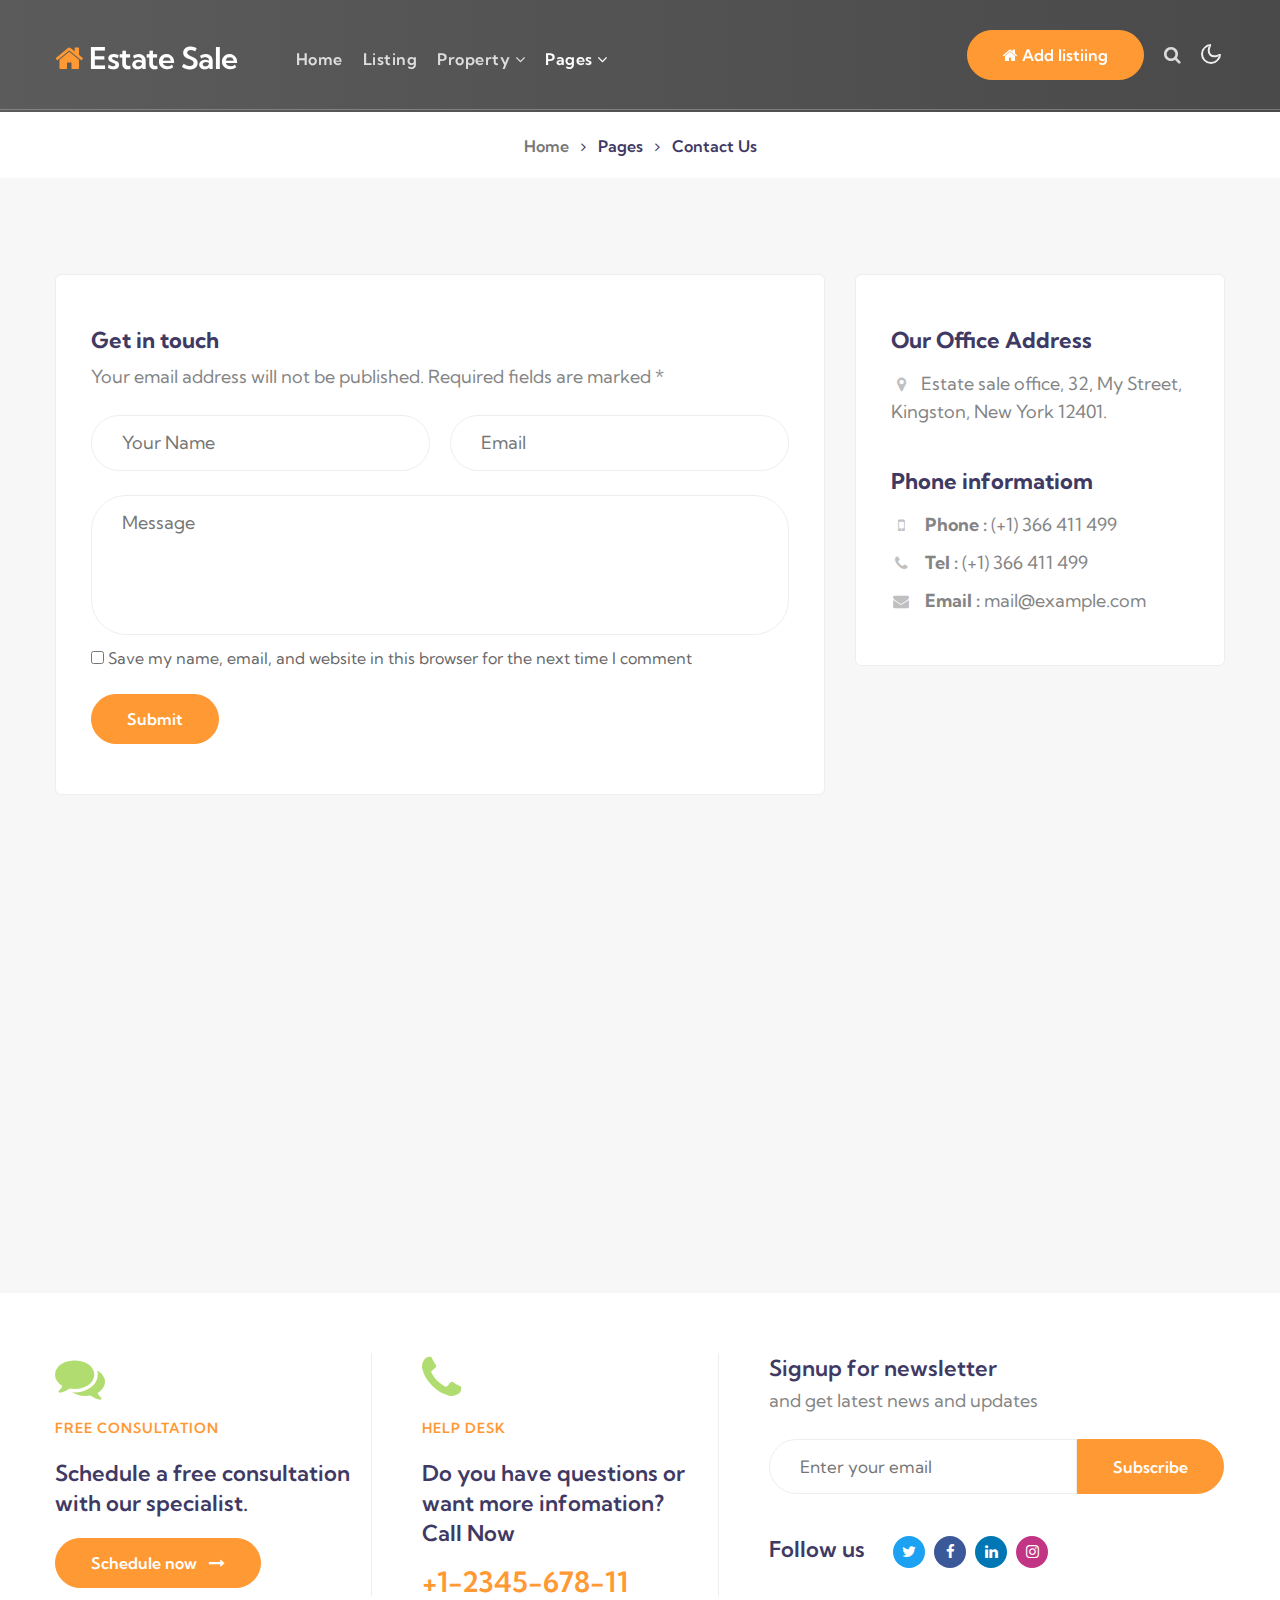
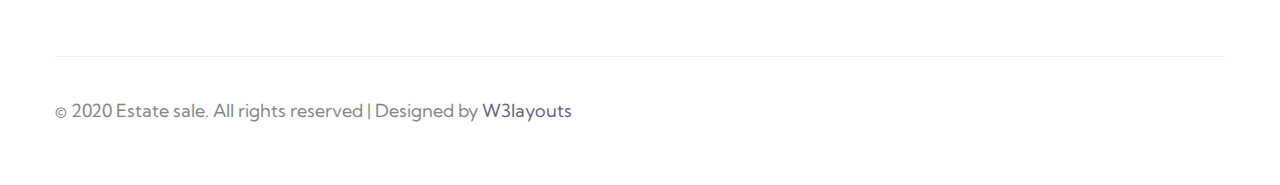
==== contact.html @ 01ffb2db "initial commit" ====
<!--
Author: W3layouts
Author URL: http://w3layouts.com
-->
<!doctype html>
<html lang="en">
  <head>
    <!-- Required meta tags -->
    <meta charset="utf-8">
    <meta name="viewport" content="width=device-width, initial-scale=1, shrink-to-fit=no">

    <title>Estate sale - Real Estate Category Bootstrap Responsive Website Template - Contact : W3layouts</title>

    <!-- google fonts -->
    <link href="//fonts.googleapis.com/css2?family=Kumbh+Sans:wght@300;400;700&display=swap" rel="stylesheet">

    <!-- Template CSS -->
    <link rel="stylesheet" href="assets/css/style-starter.css">
  </head>
  <body>

<!--header-->
<header id="site-header" class="fixed-top">
  <div class="container">
      <nav class="navbar navbar-expand-lg stroke px-0">
          <h1> <a class="navbar-brand" href="index.html">
                  <span class="fa fa-home"></span> Estate sale
              </a></h1>
          <!-- if logo is image enable this   
  <a class="navbar-brand" href="#index.html">
      <img src="image-path" alt="Your logo" title="Your logo" style="height:35px;" />
  </a> -->
          <button class="navbar-toggler  collapsed bg-gradient" type="button" data-toggle="collapse"
              data-target="#navbarTogglerDemo02" aria-controls="navbarTogglerDemo02" aria-expanded="false"
              aria-label="Toggle navigation">
              <span class="navbar-toggler-icon fa icon-expand fa-bars"></span>
              <span class="navbar-toggler-icon fa icon-close fa-times"></span>
          </button>

          <div class="collapse navbar-collapse" id="navbarTogglerDemo02">
              <ul class="navbar-nav ml-lg-5 mr-auto">
                  <li class="nav-item @@home__active">
                      <a class="nav-link" href="index.html">Home <span class="sr-only">(current)</span></a>
                  </li>
                  <li class="nav-item @@listing__active">
                      <a class="nav-link" href="listing.html">Listing</a>
                  </li>
                  <li class="nav-item dropdown @@property__active">
                      <a class="nav-link dropdown-toggle" href="#" id="navbarDropdown" role="button"
                          data-toggle="dropdown" aria-haspopup="true" aria-expanded="false">
                          Property <span class="fa fa-angle-down"></span>
                      </a>
                      <div class="dropdown-menu" aria-labelledby="navbarDropdown">
                          <a class="dropdown-item @@ps__active" href="property-single.html">Single property</a>
                      </div>
                  </li>
                  <li class="nav-item dropdown active">
                      <a class="nav-link dropdown-toggle" href="#" id="navbarDropdown" role="button"
                          data-toggle="dropdown" aria-haspopup="true" aria-expanded="false">
                          Pages <span class="fa fa-angle-down"></span>
                      </a>
                      <div class="dropdown-menu" aria-labelledby="navbarDropdown">
                          <a class="dropdown-item @@about__active" href="about.html">About us</a>
                          <a class="dropdown-item active" href="contact.html">Contact us</a>
                      </div>
                  </li>
              </ul>
              <div class="top-quote mt-lg-0">
                  <a href="#buytheme" class="btn btn-style btn-primary"><span class="fa fa-home"></span> Add
                      listiing</a>
              </div>
              <!--/search-right-->
              <div class="search mx-3">
                  <input class="search_box" type="checkbox" id="search_box">
                  <label class="fa fa-search" for="search_box"></label>
                  <div class="search_form">
                      <form action="error.html" method="GET">
                          <input type="text" placeholder="Search"><input type="submit" value="search">
                      </form>
                  </div>
              </div>
              <!--//search-right-->
          </div>

          <!-- toggle switch for light and dark theme -->
          <div class="mobile-position">
              <nav class="navigation">
                  <div class="theme-switch-wrapper">
                      <label class="theme-switch" for="checkbox">
                          <input type="checkbox" id="checkbox">
                          <div class="mode-container">
                              <i class="gg-sun"></i>
                              <i class="gg-moon"></i>
                          </div>
                      </label>
                  </div>
              </nav>
          </div>
          <!-- //toggle switch for light and dark theme -->
      </nav>
  </div>
</header>
<!--/header-->
<section class="w3l-about-breadcrumb">
    <div class="breadcrumb-bg breadcrumb-bg-about pt-5">
        <div class="container pt-lg-5 py-3">
        </div>
    </div>
</section>
<section class="w3l-breadcrumb">
    <div class="container">
        <ul class="breadcrumbs-custom-path">
            <li><a href="index.html">Home</a></li>
            <li class="active"><span class="fa fa-angle-right mx-2" aria-hidden="true"></span> Pages</li>
            <li class="active"><span class="fa fa-angle-right mx-2" aria-hidden="true"></span> Contact Us</li>
        </ul>
    </div>
</section>
<!-- contacts -->
<section class="w3l-contact-7 pt-5" id="contact">
    <div class="contacts-9 pt-lg-5 pt-md-4">
        <div class="container">
            <div class="top-map">
                <div class="row map-content-9">
                    <div class="col-lg-8">
                        <div class="contact-form">
                            <h5 class="mb-2">Get in touch</h5>
                            <p class="mb-4">Your email address will not be published. Required fields are marked *</p>
                            <form action="https://sendmail.w3layouts.com/submitForm" method="post" class="">
                                <div class="form-grid">
                                    <div class="input-field">
                                        <input type="text" name="w3lName" id="w3lName" placeholder="Your Name"
                                            required="">
                                    </div>
                                    <div class="input-field">
                                        <input type="email" name="w3lSender" id="w3lSender" placeholder="Email"
                                            required="">
                                    </div>
                                </div>
                                <div class="input-field mt-4">
                                    <textarea name="w3lMessage" id="w3lMessage" placeholder="Message"></textarea>
                                </div>
                                <input type="checkbox"> <label>Save my name, email, and website in this
                                    browser for the next time I comment</label>
                                <button type="submit" class="btn btn-primary btn-style mt-3">Submit</button>
                            </form>
                        </div>
                    </div>
                    <div class="col-lg-4 cont-details">
                        <address>
                            <h5 class="">Our Office Address</h5>
                            <p><span class="fa fa-map-marker"></span>Estate sale office, 32, My Street, Kingston,
                                New York 12401. </p>

                            <h5 class="mt-4 pt-lg-3">Phone informatiom</h5>
                            <p><span class="fa fa-mobile"></span> <strong>Phone :</strong>
                                <a href="tel:+1(12) 366 411 4999"> (+1) 366 411 499</a></p>

                            <p><span class="fa fa-phone"></span> <strong>Tel :</strong>
                                <a href="tel:+1(12) 366 411 4999"> (+1) 366 411 499</a></p>

                            <p> <span class="fa fa-envelope"></span> <strong>Email :</strong>
                                <a href="mailto:mail@example.com"> mail@example.com</a></p>
                        </address>
                    </div>
                </div>
            </div>
        </div>
        <div class="map mt-5">
            <iframe
                src="https://www.google.com/maps/embed?pb=!1m18!1m12!1m3!1d387190.2895687731!2d-74.26055986835598!3d40.697668402590374!2m3!1f0!2f0!3f0!3m2!1i1024!2i768!4f13.1!3m3!1m2!1s0x89c24fa5d33f083b%3A0xc80b8f06e177fe62!2sNew+York%2C+NY%2C+USA!5e0!3m2!1sen!2sin!4v1562582305883!5m2!1sen!2sin"
                frameborder="0" style="border:0" allowfullscreen=""></iframe>
        </div>
    </div>
</section>
<!-- //contacts -->
 <!-- footers 20 -->
 <section class="w3l-footers-20">
  <div class="footers20">
    <div class="container">
      <div class="footers20-content">
        <div class="d-grid grid-col-4 grids-content">
          <div class="column">
            <a href="#url" class="link"><span class="fa fa-comments"></span></a>
            <a href="#url" class="title-small">Free consultation</a>
            <h4>Schedule a free consultation with our specialist.</h4>
            <a href="#buytheme" class="btn btn-style btn-primary"> Schedule now
              <span class="fa fa-long-arrow-right ml-2"></span> </a>
          </div>
          <div class="column">
            <a href="#url" class="link"><span class="fa fa-phone"></span></a>
            <a href="#url" class="title-small">help desk</a>
            <h4>Do you have questions or want more infomation? Call Now</h4>
            <a href="tel:+1-2345-678-11">
              <p class="contact-phone mt-2"><span class="lnr lnr-phone-handset"></span> +1-2345-678-11
              </p>
            </a>
          </div>
          <div class="column mt-lg-0 mt-md-5">
            <h4 class="mb-1">Signup for newsletter</h4>
            <p>and get latest news and updates</p>
            <form action="#" class="subscribe-form mt-4" method="post">
              <div class="form-group">
                <input type="email" name="subscribe" placeholder="Enter your email" required="">
                <button class="btn btn-style btn-primary">Subscribe</button>
              </div>
            </form>
            <ul class="footers-17_social">
              <h4 class="d-inline mr-4">Follow us</h4>
              <li><a href="#url" class="twitter"><span class="fa fa-twitter"></span></a></li>
              <li><a href="#url" class="facebook"><span class="fa fa-facebook"></span></a></li>
              <li><a href="#url" class="linkedin"><span class="fa fa-linkedin"></span></a></li>
              <li><a href="#url" class="instagram"><span class="fa fa-instagram"></span></a></li>
            </ul>
          </div>
        </div>
        <div class="d-grid grid-col-3 grids-content1 bottom-border">
          <div class="columns copyright-grid align-self">
            <p class="copy-footer-29">© 2020 Estate sale. All rights reserved | Designed by <a
                href="https://w3layouts.com">W3layouts</a></p>
          </div>
        </div>
      </div>
    </div>
  </div>
  <!-- move top -->
  <button onclick="topFunction()" id="movetop" title="Go to top">
    &#10548;
  </button>
  <script>
    // When the user scrolls down 20px from the top of the document, show the button
    window.onscroll = function () {
      scrollFunction()
    };

    function scrollFunction() {
      if (document.body.scrollTop > 20 || document.documentElement.scrollTop > 20) {
        document.getElementById("movetop").style.display = "block";
      } else {
        document.getElementById("movetop").style.display = "none";
      }
    }

    // When the user clicks on the button, scroll to the top of the document
    function topFunction() {
      document.body.scrollTop = 0;
      document.documentElement.scrollTop = 0;
    }
  </script>
  <!-- /move top -->
</section>

<!-- jQuery and Bootstrap JS -->
<script src="assets/js/jquery-3.3.1.min.js"></script>

<script src="assets/js/theme-change.js"></script><!-- theme switch js (light and dark)-->

<!-- stats number counter-->
<script src="assets/js/jquery.waypoints.min.js"></script>
<script src="assets/js/jquery.countup.js"></script>
<script>
  $('.counter').countUp();
</script>
<!-- //stats number counter -->

<!-- owlcarousel -->
<script src="assets/js/owl.carousel.js"></script>
<!-- script for blog post slider -->
<script>
  $(document).ready(function () {
    $('.owl-blog').owlCarousel({
      loop: true,
      margin: 30,
      nav: false,
      responsiveClass: true,
      autoplay: false,
      autoplayTimeout: 5000,
      autoplaySpeed: 1000,
      autoplayHoverPause: false,
      responsive: {
        0: {
          items: 1,
          nav: true
        },
        480: {
          items: 1,
          nav: true
        },
        700: {
          items: 1,
          nav: true
        },
        1090: {
          items: 1,
          nav: true
        }
      }
    })
  })
</script>
<!-- //script for blog post slider -->

<!-- script for tesimonials carousel slider -->
<script>
  $(document).ready(function () {
    $("#owl-demo1").owlCarousel({
      loop: true,
      nav: false,
      margin: 50,
      responsiveClass: true,
      responsive: {
        0: {
          items: 1,
          nav: false
        },
        736: {
          items: 1,
          nav: false
        }
      }
    })
  })
</script>
<!-- //script for tesimonials carousel slider -->

<script src="assets/js/jquery.magnific-popup.min.js"></script>
<script>
  $(document).ready(function () {
    $('.popup-with-zoom-anim').magnificPopup({
      type: 'inline',

      fixedContentPos: false,
      fixedBgPos: true,

      overflowY: 'auto',

      closeBtnInside: true,
      preloader: false,

      midClick: true,
      removalDelay: 300,
      mainClass: 'my-mfp-zoom-in'
    });

    $('.popup-with-move-anim').magnificPopup({
      type: 'inline',

      fixedContentPos: false,
      fixedBgPos: true,

      overflowY: 'auto',

      closeBtnInside: true,
      preloader: false,

      midClick: true,
      removalDelay: 300,
      mainClass: 'my-mfp-slide-bottom'
    });
  });
</script>

<!-- disable body scroll which navbar is in active -->
<script>
  $(function () {
    $('.navbar-toggler').click(function () {
      $('body').toggleClass('noscroll');
    })
  });
</script>
<!-- disable body scroll which navbar is in active -->

<!-- MENU-JS -->
<script>
  $(window).on("scroll", function () {
    var scroll = $(window).scrollTop();

    if (scroll >= 80) {
      $("#site-header").addClass("nav-fixed");
    } else {
      $("#site-header").removeClass("nav-fixed");
    }
  });

  //Main navigation Active Class Add Remove
  $(".navbar-toggler").on("click", function () {
    $("header").toggleClass("active");
  });
  $(document).on("ready", function () {
    if ($(window).width() > 991) {
      $("header").removeClass("active");
    }
    $(window).on("resize", function () {
      if ($(window).width() > 991) {
        $("header").removeClass("active");
      }
    });
  });
</script>
<!-- //MENU-JS -->

<!-- bootstrap -->
<script src="assets/js/bootstrap.min.js"></script>

</body>

</html>
---- assets/css/style-starter.css ----
@charset "UTF-8";
/*--
Author: W3layouts
Author URL: http://w3layouts.com
--*/
/*!
 * Bootstrap v4.4.1 (https://getbootstrap.com/)
 * Copyright 2011-2019 The Bootstrap Authors
 * Copyright 2011-2019 Twitter, Inc.
 * Licensed under MIT (https://github.com/twbs/bootstrap/blob/master/LICENSE)
 */
:root {
  --blue: #007bff;
  --indigo: #6610f2;
  --purple: #6f42c1;
  --pink: #e83e8c;
  --red: #dc3545;
  --orange: #fd7e14;
  --yellow: #ffc107;
  --green: #28a745;
  --teal: #20c997;
  --cyan: #17a2b8;
  --white: #fff;
  --gray: #6c757d;
  --gray-dark: #343a40;
  --primary: #f93;
  --secondary: #68d585;
  --success: #28a745;
  --info: #17a2b8;
  --warning: #ffc107;
  --danger: #dc3545;
  --light: #f8f9fa;
  --dark: #343a40;
  --breakpoint-xs: 0;
  --breakpoint-sm: 576px;
  --breakpoint-md: 768px;
  --breakpoint-lg: 992px;
  --breakpoint-xl: 1200px;
  --font-family-sans-serif: -apple-system, BlinkMacSystemFont, "Segoe UI", Roboto, "Helvetica Neue", Arial, "Noto Sans", sans-serif, "Apple Color Emoji", "Segoe UI Emoji", "Segoe UI Symbol", "Noto Color Emoji";
  --font-family-monospace: SFMono-Regular, Menlo, Monaco, Consolas, "Liberation Mono", "Courier New", monospace; }

*,
*::before,
*::after {
  box-sizing: border-box; }

html {
  font-family: sans-serif;
  line-height: 1.15;
  -webkit-text-size-adjust: 100%;
  -webkit-tap-highlight-color: rgba(0, 0, 0, 0); }

article, aside, figcaption, figure, footer, header, hgroup, main, nav, section {
  display: block; }

body {
  margin: 0;
  font-family: -apple-system, BlinkMacSystemFont, "Segoe UI", Roboto, "Helvetica Neue", Arial, "Noto Sans", sans-serif, "Apple Color Emoji", "Segoe UI Emoji", "Segoe UI Symbol", "Noto Color Emoji";
  font-size: 1rem;
  font-weight: 400;
  line-height: 1.5;
  color: #212529;
  text-align: left;
  background-color: #fff; }

[tabindex="-1"]:focus:not(:focus-visible) {
  outline: 0 !important; }

hr {
  box-sizing: content-box;
  height: 0;
  overflow: visible; }

h1, h2, h3, h4, h5, h6 {
  margin-top: 0;
  margin-bottom: 0.5rem; }

p {
  margin-top: 0;
  margin-bottom: 1rem; }

abbr[title],
abbr[data-original-title] {
  text-decoration: underline;
  -webkit-text-decoration: underline dotted;
          text-decoration: underline dotted;
  cursor: help;
  border-bottom: 0;
  -webkit-text-decoration-skip-ink: none;
          text-decoration-skip-ink: none; }

address {
  margin-bottom: 1rem;
  font-style: normal;
  line-height: inherit; }

ol,
ul,
dl {
  margin-top: 0;
  margin-bottom: 1rem; }

ol ol,
ul ul,
ol ul,
ul ol {
  margin-bottom: 0; }

dt {
  font-weight: 700; }

dd {
  margin-bottom: .5rem;
  margin-left: 0; }

blockquote {
  margin: 0 0 1rem; }

b,
strong {
  font-weight: bolder; }

small {
  font-size: 80%; }

sub,
sup {
  position: relative;
  font-size: 75%;
  line-height: 0;
  vertical-align: baseline; }

sub {
  bottom: -.25em; }

sup {
  top: -.5em; }

a {
  color: #f93;
  text-decoration: none;
  background-color: transparent; }
  a:hover {
    color: #e67300;
    text-decoration: underline; }

a:not([href]) {
  color: inherit;
  text-decoration: none; }
  a:not([href]):hover {
    color: inherit;
    text-decoration: none; }

pre,
code,
kbd,
samp {
  font-family: SFMono-Regular, Menlo, Monaco, Consolas, "Liberation Mono", "Courier New", monospace;
  font-size: 1em; }

pre {
  margin-top: 0;
  margin-bottom: 1rem;
  overflow: auto; }

figure {
  margin: 0 0 1rem; }

img {
  vertical-align: middle;
  border-style: none; }

svg {
  overflow: hidden;
  vertical-align: middle; }

table {
  border-collapse: collapse; }

caption {
  padding-top: 0.75rem;
  padding-bottom: 0.75rem;
  color: #6c757d;
  text-align: left;
  caption-side: bottom; }

th {
  text-align: inherit; }

label {
  display: inline-block;
  margin-bottom: 0.5rem; }

button {
  border-radius: 0; }

button:focus {
  outline: 1px dotted;
  outline: 5px auto -webkit-focus-ring-color; }

input,
button,
select,
optgroup,
textarea {
  margin: 0;
  font-family: inherit;
  font-size: inherit;
  line-height: inherit; }

button,
input {
  overflow: visible; }

button,
select {
  text-transform: none; }

select {
  word-wrap: normal; }

button,
[type="button"],
[type="reset"],
[type="submit"] {
  -webkit-appearance: button; }

button:not(:disabled),
[type="button"]:not(:disabled),
[type="reset"]:not(:disabled),
[type="submit"]:not(:disabled) {
  cursor: pointer; }

button::-moz-focus-inner,
[type="button"]::-moz-focus-inner,
[type="reset"]::-moz-focus-inner,
[type="submit"]::-moz-focus-inner {
  padding: 0;
  border-style: none; }

input[type="radio"],
input[type="checkbox"] {
  box-sizing: border-box;
  padding: 0; }

input[type="date"],
input[type="time"],
input[type="datetime-local"],
input[type="month"] {
  -webkit-appearance: listbox; }

textarea {
  overflow: auto;
  resize: vertical; }

fieldset {
  min-width: 0;
  padding: 0;
  margin: 0;
  border: 0; }

legend {
  display: block;
  width: 100%;
  max-width: 100%;
  padding: 0;
  margin-bottom: .5rem;
  font-size: 1.5rem;
  line-height: inherit;
  color: inherit;
  white-space: normal; }
  @media (max-width: 1200px) {
    legend {
      font-size: calc(1.275rem + 0.3vw) ; } }

progress {
  vertical-align: baseline; }

[type="number"]::-webkit-inner-spin-button,
[type="number"]::-webkit-outer-spin-button {
  height: auto; }

[type="search"] {
  outline-offset: -2px;
  -webkit-appearance: none; }

[type="search"]::-webkit-search-decoration {
  -webkit-appearance: none; }

::-webkit-file-upload-button {
  font: inherit;
  -webkit-appearance: button; }

output {
  display: inline-block; }

summary {
  display: list-item;
  cursor: pointer; }

template {
  display: none; }

[hidden] {
  display: none !important; }

h1, h2, h3, h4, h5, h6,
.h1, .h2, .h3, .h4, .h5, .h6 {
  margin-bottom: 0.5rem;
  font-weight: 500;
  line-height: 1.2; }

h1, .h1 {
  font-size: 2.5rem; }
  @media (max-width: 1200px) {
    h1, .h1 {
      font-size: calc(1.375rem + 1.5vw) ; } }

h2, .h2 {
  font-size: 2rem; }
  @media (max-width: 1200px) {
    h2, .h2 {
      font-size: calc(1.325rem + 0.9vw) ; } }

h3, .h3 {
  font-size: 1.75rem; }
  @media (max-width: 1200px) {
    h3, .h3 {
      font-size: calc(1.3rem + 0.6vw) ; } }

h4, .h4 {
  font-size: 1.5rem; }
  @media (max-width: 1200px) {
    h4, .h4 {
      font-size: calc(1.275rem + 0.3vw) ; } }

h5, .h5 {
  font-size: 1.25rem; }

h6, .h6 {
  font-size: 1rem; }

.lead {
  font-size: 1.25rem;
  font-weight: 300; }

.display-1 {
  font-size: 6rem;
  font-weight: 300;
  line-height: 1.2; }
  @media (max-width: 1200px) {
    .display-1 {
      font-size: calc(1.725rem + 5.7vw) ; } }

.display-2 {
  font-size: 5.5rem;
  font-weight: 300;
  line-height: 1.2; }
  @media (max-width: 1200px) {
    .display-2 {
      font-size: calc(1.675rem + 5.1vw) ; } }

.display-3 {
  font-size: 4.5rem;
  font-weight: 300;
  line-height: 1.2; }
  @media (max-width: 1200px) {
    .display-3 {
      font-size: calc(1.575rem + 3.9vw) ; } }

.display-4 {
  font-size: 3.5rem;
  font-weight: 300;
  line-height: 1.2; }
  @media (max-width: 1200px) {
    .display-4 {
      font-size: calc(1.475rem + 2.7vw) ; } }

hr {
  margin-top: 1rem;
  margin-bottom: 1rem;
  border: 0;
  border-top: 1px solid rgba(0, 0, 0, 0.1); }

small,
.small {
  font-size: 80%;
  font-weight: 400; }

mark,
.mark {
  padding: 0.2em;
  background-color: #fcf8e3; }

.list-unstyled {
  padding-left: 0;
  list-style: none; }

.list-inline {
  padding-left: 0;
  list-style: none; }

.list-inline-item {
  display: inline-block; }
  .list-inline-item:not(:last-child) {
    margin-right: 0.5rem; }

.initialism {
  font-size: 90%;
  text-transform: uppercase; }

.blockquote {
  margin-bottom: 1rem;
  font-size: 1.25rem; }

.blockquote-footer {
  display: block;
  font-size: 80%;
  color: #6c757d; }
  .blockquote-footer::before {
    content: "\2014\00A0"; }

.img-fluid {
  max-width: 100%;
  height: auto; }

.img-thumbnail {
  padding: 0.25rem;
  background-color: #fff;
  border: 1px solid #dee2e6;
  border-radius: 0.25rem;
  max-width: 100%;
  height: auto; }

.figure {
  display: inline-block; }

.figure-img {
  margin-bottom: 0.5rem;
  line-height: 1; }

.figure-caption {
  font-size: 90%;
  color: #6c757d; }

code {
  font-size: 87.5%;
  color: #e83e8c;
  word-wrap: break-word; }
  a > code {
    color: inherit; }

kbd {
  padding: 0.2rem 0.4rem;
  font-size: 87.5%;
  color: #fff;
  background-color: #212529;
  border-radius: 0.2rem; }
  kbd kbd {
    padding: 0;
    font-size: 100%;
    font-weight: 700; }

pre {
  display: block;
  font-size: 87.5%;
  color: #212529; }
  pre code {
    font-size: inherit;
    color: inherit;
    word-break: normal; }

.pre-scrollable {
  max-height: 340px;
  overflow-y: scroll; }

.container {
  width: 100%;
  padding-right: 15px;
  padding-left: 15px;
  margin-right: auto;
  margin-left: auto; }
  @media (min-width: 576px) {
    .container {
      max-width: 540px; } }
  @media (min-width: 768px) {
    .container {
      max-width: 720px; } }
  @media (min-width: 992px) {
    .container {
      max-width: 960px; } }
  @media (min-width: 1200px) {
    .container {
      max-width: 1140px; } }

.container-fluid, .container-sm, .container-md, .container-lg, .container-xl {
  width: 100%;
  padding-right: 15px;
  padding-left: 15px;
  margin-right: auto;
  margin-left: auto; }

@media (min-width: 576px) {
  .container, .container-sm {
    max-width: 540px; } }

@media (min-width: 768px) {
  .container, .container-sm, .container-md {
    max-width: 720px; } }

@media (min-width: 992px) {
  .container, .container-sm, .container-md, .container-lg {
    max-width: 960px; } }

@media (min-width: 1200px) {
  .container, .container-sm, .container-md, .container-lg, .container-xl {
    max-width: 1140px; } }

.row {
  display: flex;
  flex-wrap: wrap;
  margin-right: -15px;
  margin-left: -15px; }

.no-gutters {
  margin-right: 0;
  margin-left: 0; }
  .no-gutters > .col,
  .no-gutters > [class*="col-"] {
    padding-right: 0;
    padding-left: 0; }

.col-1, .col-2, .col-3, .col-4, .col-5, .col-6, .col-7, .col-8, .col-9, .col-10, .col-11, .col-12, .col,
.col-auto, .col-sm-1, .col-sm-2, .col-sm-3, .col-sm-4, .col-sm-5, .col-sm-6, .col-sm-7, .col-sm-8, .col-sm-9, .col-sm-10, .col-sm-11, .col-sm-12, .col-sm,
.col-sm-auto, .col-md-1, .col-md-2, .col-md-3, .col-md-4, .col-md-5, .col-md-6, .col-md-7, .col-md-8, .col-md-9, .col-md-10, .col-md-11, .col-md-12, .col-md,
.col-md-auto, .col-lg-1, .col-lg-2, .col-lg-3, .col-lg-4, .col-lg-5, .col-lg-6, .col-lg-7, .col-lg-8, .col-lg-9, .col-lg-10, .col-lg-11, .col-lg-12, .col-lg,
.col-lg-auto, .col-xl-1, .col-xl-2, .col-xl-3, .col-xl-4, .col-xl-5, .col-xl-6, .col-xl-7, .col-xl-8, .col-xl-9, .col-xl-10, .col-xl-11, .col-xl-12, .col-xl,
.col-xl-auto {
  position: relative;
  width: 100%;
  padding-right: 15px;
  padding-left: 15px; }

.col {
  flex-basis: 0;
  flex-grow: 1;
  max-width: 100%; }

.row-cols-1 > * {
  flex: 0 0 100%;
  max-width: 100%; }

.row-cols-2 > * {
  flex: 0 0 50%;
  max-width: 50%; }

.row-cols-3 > * {
  flex: 0 0 33.33333%;
  max-width: 33.33333%; }

.row-cols-4 > * {
  flex: 0 0 25%;
  max-width: 25%; }

.row-cols-5 > * {
  flex: 0 0 20%;
  max-width: 20%; }

.row-cols-6 > * {
  flex: 0 0 16.66667%;
  max-width: 16.66667%; }

.col-auto {
  flex: 0 0 auto;
  width: auto;
  max-width: 100%; }

.col-1 {
  flex: 0 0 8.33333%;
  max-width: 8.33333%; }

.col-2 {
  flex: 0 0 16.66667%;
  max-width: 16.66667%; }

.col-3 {
  flex: 0 0 25%;
  max-width: 25%; }

.col-4 {
  flex: 0 0 33.33333%;
  max-width: 33.33333%; }

.col-5 {
  flex: 0 0 41.66667%;
  max-width: 41.66667%; }

.col-6 {
  flex: 0 0 50%;
  max-width: 50%; }

.col-7 {
  flex: 0 0 58.33333%;
  max-width: 58.33333%; }

.col-8 {
  flex: 0 0 66.66667%;
  max-width: 66.66667%; }

.col-9 {
  flex: 0 0 75%;
  max-width: 75%; }

.col-10 {
  flex: 0 0 83.33333%;
  max-width: 83.33333%; }

.col-11 {
  flex: 0 0 91.66667%;
  max-width: 91.66667%; }

.col-12 {
  flex: 0 0 100%;
  max-width: 100%; }

.order-first {
  order: -1; }

.order-last {
  order: 13; }

.order-0 {
  order: 0; }

.order-1 {
  order: 1; }

.order-2 {
  order: 2; }

.order-3 {
  order: 3; }

.order-4 {
  order: 4; }

.order-5 {
  order: 5; }

.order-6 {
  order: 6; }

.order-7 {
  order: 7; }

.order-8 {
  order: 8; }

.order-9 {
  order: 9; }

.order-10 {
  order: 10; }

.order-11 {
  order: 11; }

.order-12 {
  order: 12; }

.offset-1 {
  margin-left: 8.33333%; }

.offset-2 {
  margin-left: 16.66667%; }

.offset-3 {
  margin-left: 25%; }

.offset-4 {
  margin-left: 33.33333%; }

.offset-5 {
  margin-left: 41.66667%; }

.offset-6 {
  margin-left: 50%; }

.offset-7 {
  margin-left: 58.33333%; }

.offset-8 {
  margin-left: 66.66667%; }

.offset-9 {
  margin-left: 75%; }

.offset-10 {
  margin-left: 83.33333%; }

.offset-11 {
  margin-left: 91.66667%; }

@media (min-width: 576px) {
  .col-sm {
    flex-basis: 0;
    flex-grow: 1;
    max-width: 100%; }
  .row-cols-sm-1 > * {
    flex: 0 0 100%;
    max-width: 100%; }
  .row-cols-sm-2 > * {
    flex: 0 0 50%;
    max-width: 50%; }
  .row-cols-sm-3 > * {
    flex: 0 0 33.33333%;
    max-width: 33.33333%; }
  .row-cols-sm-4 > * {
    flex: 0 0 25%;
    max-width: 25%; }
  .row-cols-sm-5 > * {
    flex: 0 0 20%;
    max-width: 20%; }
  .row-cols-sm-6 > * {
    flex: 0 0 16.66667%;
    max-width: 16.66667%; }
  .col-sm-auto {
    flex: 0 0 auto;
    width: auto;
    max-width: 100%; }
  .col-sm-1 {
    flex: 0 0 8.33333%;
    max-width: 8.33333%; }
  .col-sm-2 {
    flex: 0 0 16.66667%;
    max-width: 16.66667%; }
  .col-sm-3 {
    flex: 0 0 25%;
    max-width: 25%; }
  .col-sm-4 {
    flex: 0 0 33.33333%;
    max-width: 33.33333%; }
  .col-sm-5 {
    flex: 0 0 41.66667%;
    max-width: 41.66667%; }
  .col-sm-6 {
    flex: 0 0 50%;
    max-width: 50%; }
  .col-sm-7 {
    flex: 0 0 58.33333%;
    max-width: 58.33333%; }
  .col-sm-8 {
    flex: 0 0 66.66667%;
    max-width: 66.66667%; }
  .col-sm-9 {
    flex: 0 0 75%;
    max-width: 75%; }
  .col-sm-10 {
    flex: 0 0 83.33333%;
    max-width: 83.33333%; }
  .col-sm-11 {
    flex: 0 0 91.66667%;
    max-width: 91.66667%; }
  .col-sm-12 {
    flex: 0 0 100%;
    max-width: 100%; }
  .order-sm-first {
    order: -1; }
  .order-sm-last {
    order: 13; }
  .order-sm-0 {
    order: 0; }
  .order-sm-1 {
    order: 1; }
  .order-sm-2 {
    order: 2; }
  .order-sm-3 {
    order: 3; }
  .order-sm-4 {
    order: 4; }
  .order-sm-5 {
    order: 5; }
  .order-sm-6 {
    order: 6; }
  .order-sm-7 {
    order: 7; }
  .order-sm-8 {
    order: 8; }
  .order-sm-9 {
    order: 9; }
  .order-sm-10 {
    order: 10; }
  .order-sm-11 {
    order: 11; }
  .order-sm-12 {
    order: 12; }
  .offset-sm-0 {
    margin-left: 0; }
  .offset-sm-1 {
    margin-left: 8.33333%; }
  .offset-sm-2 {
    margin-left: 16.66667%; }
  .offset-sm-3 {
    margin-left: 25%; }
  .offset-sm-4 {
    margin-left: 33.33333%; }
  .offset-sm-5 {
    margin-left: 41.66667%; }
  .offset-sm-6 {
    margin-left: 50%; }
  .offset-sm-7 {
    margin-left: 58.33333%; }
  .offset-sm-8 {
    margin-left: 66.66667%; }
  .offset-sm-9 {
    margin-left: 75%; }
  .offset-sm-10 {
    margin-left: 83.33333%; }
  .offset-sm-11 {
    margin-left: 91.66667%; } }

@media (min-width: 768px) {
  .col-md {
    flex-basis: 0;
    flex-grow: 1;
    max-width: 100%; }
  .row-cols-md-1 > * {
    flex: 0 0 100%;
    max-width: 100%; }
  .row-cols-md-2 > * {
    flex: 0 0 50%;
    max-width: 50%; }
  .row-cols-md-3 > * {
    flex: 0 0 33.33333%;
    max-width: 33.33333%; }
  .row-cols-md-4 > * {
    flex: 0 0 25%;
    max-width: 25%; }
  .row-cols-md-5 > * {
    flex: 0 0 20%;
    max-width: 20%; }
  .row-cols-md-6 > * {
    flex: 0 0 16.66667%;
    max-width: 16.66667%; }
  .col-md-auto {
    flex: 0 0 auto;
    width: auto;
    max-width: 100%; }
  .col-md-1 {
    flex: 0 0 8.33333%;
    max-width: 8.33333%; }
  .col-md-2 {
    flex: 0 0 16.66667%;
    max-width: 16.66667%; }
  .col-md-3 {
    flex: 0 0 25%;
    max-width: 25%; }
  .col-md-4 {
    flex: 0 0 33.33333%;
    max-width: 33.33333%; }
  .col-md-5 {
    flex: 0 0 41.66667%;
    max-width: 41.66667%; }
  .col-md-6 {
    flex: 0 0 50%;
    max-width: 50%; }
  .col-md-7 {
    flex: 0 0 58.33333%;
    max-width: 58.33333%; }
  .col-md-8 {
    flex: 0 0 66.66667%;
    max-width: 66.66667%; }
  .col-md-9 {
    flex: 0 0 75%;
    max-width: 75%; }
  .col-md-10 {
    flex: 0 0 83.33333%;
    max-width: 83.33333%; }
  .col-md-11 {
    flex: 0 0 91.66667%;
    max-width: 91.66667%; }
  .col-md-12 {
    flex: 0 0 100%;
    max-width: 100%; }
  .order-md-first {
    order: -1; }
  .order-md-last {
    order: 13; }
  .order-md-0 {
    order: 0; }
  .order-md-1 {
    order: 1; }
  .order-md-2 {
    order: 2; }
  .order-md-3 {
    order: 3; }
  .order-md-4 {
    order: 4; }
  .order-md-5 {
    order: 5; }
  .order-md-6 {
    order: 6; }
  .order-md-7 {
    order: 7; }
  .order-md-8 {
    order: 8; }
  .order-md-9 {
    order: 9; }
  .order-md-10 {
    order: 10; }
  .order-md-11 {
    order: 11; }
  .order-md-12 {
    order: 12; }
  .offset-md-0 {
    margin-left: 0; }
  .offset-md-1 {
    margin-left: 8.33333%; }
  .offset-md-2 {
    margin-left: 16.66667%; }
  .offset-md-3 {
    margin-left: 25%; }
  .offset-md-4 {
    margin-left: 33.33333%; }
  .offset-md-5 {
    margin-left: 41.66667%; }
  .offset-md-6 {
    margin-left: 50%; }
  .offset-md-7 {
    margin-left: 58.33333%; }
  .offset-md-8 {
    margin-left: 66.66667%; }
  .offset-md-9 {
    margin-left: 75%; }
  .offset-md-10 {
    margin-left: 83.33333%; }
  .offset-md-11 {
    margin-left: 91.66667%; } }

@media (min-width: 992px) {
  .col-lg {
    flex-basis: 0;
    flex-grow: 1;
    max-width: 100%; }
  .row-cols-lg-1 > * {
    flex: 0 0 100%;
    max-width: 100%; }
  .row-cols-lg-2 > * {
    flex: 0 0 50%;
    max-width: 50%; }
  .row-cols-lg-3 > * {
    flex: 0 0 33.33333%;
    max-width: 33.33333%; }
  .row-cols-lg-4 > * {
    flex: 0 0 25%;
    max-width: 25%; }
  .row-cols-lg-5 > * {
    flex: 0 0 20%;
    max-width: 20%; }
  .row-cols-lg-6 > * {
    flex: 0 0 16.66667%;
    max-width: 16.66667%; }
  .col-lg-auto {
    flex: 0 0 auto;
    width: auto;
    max-width: 100%; }
  .col-lg-1 {
    flex: 0 0 8.33333%;
    max-width: 8.33333%; }
  .col-lg-2 {
    flex: 0 0 16.66667%;
    max-width: 16.66667%; }
  .col-lg-3 {
    flex: 0 0 25%;
    max-width: 25%; }
  .col-lg-4 {
    flex: 0 0 33.33333%;
    max-width: 33.33333%; }
  .col-lg-5 {
    flex: 0 0 41.66667%;
    max-width: 41.66667%; }
  .col-lg-6 {
    flex: 0 0 50%;
    max-width: 50%; }
  .col-lg-7 {
    flex: 0 0 58.33333%;
    max-width: 58.33333%; }
  .col-lg-8 {
    flex: 0 0 66.66667%;
    max-width: 66.66667%; }
  .col-lg-9 {
    flex: 0 0 75%;
    max-width: 75%; }
  .col-lg-10 {
    flex: 0 0 83.33333%;
    max-width: 83.33333%; }
  .col-lg-11 {
    flex: 0 0 91.66667%;
    max-width: 91.66667%; }
  .col-lg-12 {
    flex: 0 0 100%;
    max-width: 100%; }
  .order-lg-first {
    order: -1; }
  .order-lg-last {
    order: 13; }
  .order-lg-0 {
    order: 0; }
  .order-lg-1 {
    order: 1; }
  .order-lg-2 {
    order: 2; }
  .order-lg-3 {
    order: 3; }
  .order-lg-4 {
    order: 4; }
  .order-lg-5 {
    order: 5; }
  .order-lg-6 {
    order: 6; }
  .order-lg-7 {
    order: 7; }
  .order-lg-8 {
    order: 8; }
  .order-lg-9 {
    order: 9; }
  .order-lg-10 {
    order: 10; }
  .order-lg-11 {
    order: 11; }
  .order-lg-12 {
    order: 12; }
  .offset-lg-0 {
    margin-left: 0; }
  .offset-lg-1 {
    margin-left: 8.33333%; }
  .offset-lg-2 {
    margin-left: 16.66667%; }
  .offset-lg-3 {
    margin-left: 25%; }
  .offset-lg-4 {
    margin-left: 33.33333%; }
  .offset-lg-5 {
    margin-left: 41.66667%; }
  .offset-lg-6 {
    margin-left: 50%; }
  .offset-lg-7 {
    margin-left: 58.33333%; }
  .offset-lg-8 {
    margin-left: 66.66667%; }
  .offset-lg-9 {
    margin-left: 75%; }
  .offset-lg-10 {
    margin-left: 83.33333%; }
  .offset-lg-11 {
    margin-left: 91.66667%; } }

@media (min-width: 1200px) {
  .col-xl {
    flex-basis: 0;
    flex-grow: 1;
    max-width: 100%; }
  .row-cols-xl-1 > * {
    flex: 0 0 100%;
    max-width: 100%; }
  .row-cols-xl-2 > * {
    flex: 0 0 50%;
    max-width: 50%; }
  .row-cols-xl-3 > * {
    flex: 0 0 33.33333%;
    max-width: 33.33333%; }
  .row-cols-xl-4 > * {
    flex: 0 0 25%;
    max-width: 25%; }
  .row-cols-xl-5 > * {
    flex: 0 0 20%;
    max-width: 20%; }
  .row-cols-xl-6 > * {
    flex: 0 0 16.66667%;
    max-width: 16.66667%; }
  .col-xl-auto {
    flex: 0 0 auto;
    width: auto;
    max-width: 100%; }
  .col-xl-1 {
    flex: 0 0 8.33333%;
    max-width: 8.33333%; }
  .col-xl-2 {
    flex: 0 0 16.66667%;
    max-width: 16.66667%; }
  .col-xl-3 {
    flex: 0 0 25%;
    max-width: 25%; }
  .col-xl-4 {
    flex: 0 0 33.33333%;
    max-width: 33.33333%; }
  .col-xl-5 {
    flex: 0 0 41.66667%;
    max-width: 41.66667%; }
  .col-xl-6 {
    flex: 0 0 50%;
    max-width: 50%; }
  .col-xl-7 {
    flex: 0 0 58.33333%;
    max-width: 58.33333%; }
  .col-xl-8 {
    flex: 0 0 66.66667%;
    max-width: 66.66667%; }
  .col-xl-9 {
    flex: 0 0 75%;
    max-width: 75%; }
  .col-xl-10 {
    flex: 0 0 83.33333%;
    max-width: 83.33333%; }
  .col-xl-11 {
    flex: 0 0 91.66667%;
    max-width: 91.66667%; }
  .col-xl-12 {
    flex: 0 0 100%;
    max-width: 100%; }
  .order-xl-first {
    order: -1; }
  .order-xl-last {
    order: 13; }
  .order-xl-0 {
    order: 0; }
  .order-xl-1 {
    order: 1; }
  .order-xl-2 {
    order: 2; }
  .order-xl-3 {
    order: 3; }
  .order-xl-4 {
    order: 4; }
  .order-xl-5 {
    order: 5; }
  .order-xl-6 {
    order: 6; }
  .order-xl-7 {
    order: 7; }
  .order-xl-8 {
    order: 8; }
  .order-xl-9 {
    order: 9; }
  .order-xl-10 {
    order: 10; }
  .order-xl-11 {
    order: 11; }
  .order-xl-12 {
    order: 12; }
  .offset-xl-0 {
    margin-left: 0; }
  .offset-xl-1 {
    margin-left: 8.33333%; }
  .offset-xl-2 {
    margin-left: 16.66667%; }
  .offset-xl-3 {
    margin-left: 25%; }
  .offset-xl-4 {
    margin-left: 33.33333%; }
  .offset-xl-5 {
    margin-left: 41.66667%; }
  .offset-xl-6 {
    margin-left: 50%; }
  .offset-xl-7 {
    margin-left: 58.33333%; }
  .offset-xl-8 {
    margin-left: 66.66667%; }
  .offset-xl-9 {
    margin-left: 75%; }
  .offset-xl-10 {
    margin-left: 83.33333%; }
  .offset-xl-11 {
    margin-left: 91.66667%; } }

.table {
  width: 100%;
  margin-bottom: 1rem;
  color: #212529; }
  .table th,
  .table td {
    padding: 0.75rem;
    vertical-align: top;
    border-top: 1px solid #dee2e6; }
  .table thead th {
    vertical-align: bottom;
    border-bottom: 2px solid #dee2e6; }
  .table tbody + tbody {
    border-top: 2px solid #dee2e6; }

.table-sm th,
.table-sm td {
  padding: 0.3rem; }

.table-bordered {
  border: 1px solid #dee2e6; }
  .table-bordered th,
  .table-bordered td {
    border: 1px solid #dee2e6; }
  .table-bordered thead th,
  .table-bordered thead td {
    border-bottom-width: 2px; }

.table-borderless th,
.table-borderless td,
.table-borderless thead th,
.table-borderless tbody + tbody {
  border: 0; }

.table-striped tbody tr:nth-of-type(odd) {
  background-color: rgba(0, 0, 0, 0.05); }

.table-hover tbody tr:hover {
  color: #212529;
  background-color: rgba(0, 0, 0, 0.075); }

.table-primary,
.table-primary > th,
.table-primary > td {
  background-color: #ffe2c6; }

.table-primary th,
.table-primary td,
.table-primary thead th,
.table-primary tbody + tbody {
  border-color: #ffca95; }

.table-hover .table-primary:hover {
  background-color: #ffd5ad; }
  .table-hover .table-primary:hover > td,
  .table-hover .table-primary:hover > th {
    background-color: #ffd5ad; }

.table-secondary,
.table-secondary > th,
.table-secondary > td {
  background-color: #d5f3dd; }

.table-secondary th,
.table-secondary td,
.table-secondary thead th,
.table-secondary tbody + tbody {
  border-color: #b0e9c0; }

.table-hover .table-secondary:hover {
  background-color: #c1edcd; }
  .table-hover .table-secondary:hover > td,
  .table-hover .table-secondary:hover > th {
    background-color: #c1edcd; }

.table-success,
.table-success > th,
.table-success > td {
  background-color: #c3e6cb; }

.table-success th,
.table-success td,
.table-success thead th,
.table-success tbody + tbody {
  border-color: #8fd19e; }

.table-hover .table-success:hover {
  background-color: #b1dfbb; }
  .table-hover .table-success:hover > td,
  .table-hover .table-success:hover > th {
    background-color: #b1dfbb; }

.table-info,
.table-info > th,
.table-info > td {
  background-color: #bee5eb; }

.table-info th,
.table-info td,
.table-info thead th,
.table-info tbody + tbody {
  border-color: #86cfda; }

.table-hover .table-info:hover {
  background-color: #abdde5; }
  .table-hover .table-info:hover > td,
  .table-hover .table-info:hover > th {
    background-color: #abdde5; }

.table-warning,
.table-warning > th,
.table-warning > td {
  background-color: #ffeeba; }

.table-warning th,
.table-warning td,
.table-warning thead th,
.table-warning tbody + tbody {
  border-color: #ffdf7e; }

.table-hover .table-warning:hover {
  background-color: #ffe8a1; }
  .table-hover .table-warning:hover > td,
  .table-hover .table-warning:hover > th {
    background-color: #ffe8a1; }

.table-danger,
.table-danger > th,
.table-danger > td {
  background-color: #f5c6cb; }

.table-danger th,
.table-danger td,
.table-danger thead th,
.table-danger tbody + tbody {
  border-color: #ed969e; }

.table-hover .table-danger:hover {
  background-color: #f1b0b7; }
  .table-hover .table-danger:hover > td,
  .table-hover .table-danger:hover > th {
    background-color: #f1b0b7; }

.table-light,
.table-light > th,
.table-light > td {
  background-color: #fdfdfe; }

.table-light th,
.table-light td,
.table-light thead th,
.table-light tbody + tbody {
  border-color: #fbfcfc; }

.table-hover .table-light:hover {
  background-color: #ececf6; }
  .table-hover .table-light:hover > td,
  .table-hover .table-light:hover > th {
    background-color: #ececf6; }

.table-dark,
.table-dark > th,
.table-dark > td {
  background-color: #c6c8ca; }

.table-dark th,
.table-dark td,
.table-dark thead th,
.table-dark tbody + tbody {
  border-color: #95999c; }

.table-hover .table-dark:hover {
  background-color: #b9bbbe; }
  .table-hover .table-dark:hover > td,
  .table-hover .table-dark:hover > th {
    background-color: #b9bbbe; }

.table-active,
.table-active > th,
.table-active > td {
  background-color: rgba(0, 0, 0, 0.075); }

.table-hover .table-active:hover {
  background-color: rgba(0, 0, 0, 0.075); }
  .table-hover .table-active:hover > td,
  .table-hover .table-active:hover > th {
    background-color: rgba(0, 0, 0, 0.075); }

.table .thead-dark th {
  color: #fff;
  background-color: #343a40;
  border-color: #454d55; }

.table .thead-light th {
  color: #495057;
  background-color: #e9ecef;
  border-color: #dee2e6; }

.table-dark {
  color: #fff;
  background-color: #343a40; }
  .table-dark th,
  .table-dark td,
  .table-dark thead th {
    border-color: #454d55; }
  .table-dark.table-bordered {
    border: 0; }
  .table-dark.table-striped tbody tr:nth-of-type(odd) {
    background-color: rgba(255, 255, 255, 0.05); }
  .table-dark.table-hover tbody tr:hover {
    color: #fff;
    background-color: rgba(255, 255, 255, 0.075); }

@media (max-width: 575.98px) {
  .table-responsive-sm {
    display: block;
    width: 100%;
    overflow-x: auto;
    -webkit-overflow-scrolling: touch; }
    .table-responsive-sm > .table-bordered {
      border: 0; } }

@media (max-width: 767.98px) {
  .table-responsive-md {
    display: block;
    width: 100%;
    overflow-x: auto;
    -webkit-overflow-scrolling: touch; }
    .table-responsive-md > .table-bordered {
      border: 0; } }

@media (max-width: 991.98px) {
  .table-responsive-lg {
    display: block;
    width: 100%;
    overflow-x: auto;
    -webkit-overflow-scrolling: touch; }
    .table-responsive-lg > .table-bordered {
      border: 0; } }

@media (max-width: 1199.98px) {
  .table-responsive-xl {
    display: block;
    width: 100%;
    overflow-x: auto;
    -webkit-overflow-scrolling: touch; }
    .table-responsive-xl > .table-bordered {
      border: 0; } }

.table-responsive {
  display: block;
  width: 100%;
  overflow-x: auto;
  -webkit-overflow-scrolling: touch; }
  .table-responsive > .table-bordered {
    border: 0; }

.form-control {
  display: block;
  width: 100%;
  height: calc(1.5em + 0.75rem + 2px);
  padding: 0.375rem 0.75rem;
  font-size: 1rem;
  font-weight: 400;
  line-height: 1.5;
  color: #495057;
  background-color: #fff;
  background-clip: padding-box;
  border: 1px solid #ced4da;
  border-radius: 0.25rem;
  transition: border-color 0.15s ease-in-out, box-shadow 0.15s ease-in-out; }
  @media (prefers-reduced-motion: reduce) {
    .form-control {
      transition: none; } }
  .form-control::-ms-expand {
    background-color: transparent;
    border: 0; }
  .form-control:-moz-focusring {
    color: transparent;
    text-shadow: 0 0 0 #495057; }
  .form-control:focus {
    color: #495057;
    background-color: #fff;
    border-color: #ffd9b3;
    outline: 0;
    box-shadow: 0 0 0 0.2rem rgba(255, 153, 51, 0.25); }
  .form-control::-webkit-input-placeholder {
    color: #6c757d;
    opacity: 1; }
  .form-control::-moz-placeholder {
    color: #6c757d;
    opacity: 1; }
  .form-control:-ms-input-placeholder {
    color: #6c757d;
    opacity: 1; }
  .form-control::-ms-input-placeholder {
    color: #6c757d;
    opacity: 1; }
  .form-control::placeholder {
    color: #6c757d;
    opacity: 1; }
  .form-control:disabled, .form-control[readonly] {
    background-color: #e9ecef;
    opacity: 1; }

select.form-control:focus::-ms-value {
  color: #495057;
  background-color: #fff; }

.form-control-file,
.form-control-range {
  display: block;
  width: 100%; }

.col-form-label {
  padding-top: calc(0.375rem + 1px);
  padding-bottom: calc(0.375rem + 1px);
  margin-bottom: 0;
  font-size: inherit;
  line-height: 1.5; }

.col-form-label-lg {
  padding-top: calc(0.5rem + 1px);
  padding-bottom: calc(0.5rem + 1px);
  font-size: 1.25rem;
  line-height: 1.5; }

.col-form-label-sm {
  padding-top: calc(0.25rem + 1px);
  padding-bottom: calc(0.25rem + 1px);
  font-size: 0.875rem;
  line-height: 1.5; }

.form-control-plaintext {
  display: block;
  width: 100%;
  padding: 0.375rem 0;
  margin-bottom: 0;
  font-size: 1rem;
  line-height: 1.5;
  color: #212529;
  background-color: transparent;
  border: solid transparent;
  border-width: 1px 0; }
  .form-control-plaintext.form-control-sm, .form-control-plaintext.form-control-lg {
    padding-right: 0;
    padding-left: 0; }

.form-control-sm {
  height: calc(1.5em + 0.5rem + 2px);
  padding: 0.25rem 0.5rem;
  font-size: 0.875rem;
  line-height: 1.5;
  border-radius: 0.2rem; }

.form-control-lg {
  height: calc(1.5em + 1rem + 2px);
  padding: 0.5rem 1rem;
  font-size: 1.25rem;
  line-height: 1.5;
  border-radius: 0.3rem; }

select.form-control[size], select.form-control[multiple] {
  height: auto; }

textarea.form-control {
  height: auto; }

.form-group {
  margin-bottom: 1rem; }

.form-text {
  display: block;
  margin-top: 0.25rem; }

.form-row {
  display: flex;
  flex-wrap: wrap;
  margin-right: -5px;
  margin-left: -5px; }
  .form-row > .col,
  .form-row > [class*="col-"] {
    padding-right: 5px;
    padding-left: 5px; }

.form-check {
  position: relative;
  display: block;
  padding-left: 1.25rem; }

.form-check-input {
  position: absolute;
  margin-top: 0.3rem;
  margin-left: -1.25rem; }
  .form-check-input[disabled] ~ .form-check-label,
  .form-check-input:disabled ~ .form-check-label {
    color: #6c757d; }

.form-check-label {
  margin-bottom: 0; }

.form-check-inline {
  display: inline-flex;
  align-items: center;
  padding-left: 0;
  margin-right: 0.75rem; }
  .form-check-inline .form-check-input {
    position: static;
    margin-top: 0;
    margin-right: 0.3125rem;
    margin-left: 0; }

.valid-feedback {
  display: none;
  width: 100%;
  margin-top: 0.25rem;
  font-size: 80%;
  color: #28a745; }

.valid-tooltip {
  position: absolute;
  top: 100%;
  z-index: 5;
  display: none;
  max-width: 100%;
  padding: 0.25rem 0.5rem;
  margin-top: .1rem;
  font-size: 0.875rem;
  line-height: 1.5;
  color: #fff;
  background-color: rgba(40, 167, 69, 0.9);
  border-radius: 0.25rem; }

.was-validated :valid ~ .valid-feedback,
.was-validated :valid ~ .valid-tooltip,
.is-valid ~ .valid-feedback,
.is-valid ~ .valid-tooltip {
  display: block; }

.was-validated .form-control:valid, .form-control.is-valid {
  border-color: #28a745;
  padding-right: calc(1.5em + 0.75rem);
  background-image: url("data:image/svg+xml,%3csvg xmlns='http://www.w3.org/2000/svg' width='8' height='8' viewBox='0 0 8 8'%3e%3cpath fill='%2328a745' d='M2.3 6.73L.6 4.53c-.4-1.04.46-1.4 1.1-.8l1.1 1.4 3.4-3.8c.6-.63 1.6-.27 1.2.7l-4 4.6c-.43.5-.8.4-1.1.1z'/%3e%3c/svg%3e");
  background-repeat: no-repeat;
  background-position: right calc(0.375em + 0.1875rem) center;
  background-size: calc(0.75em + 0.375rem) calc(0.75em + 0.375rem); }
  .was-validated .form-control:valid:focus, .form-control.is-valid:focus {
    border-color: #28a745;
    box-shadow: 0 0 0 0.2rem rgba(40, 167, 69, 0.25); }

.was-validated textarea.form-control:valid, textarea.form-control.is-valid {
  padding-right: calc(1.5em + 0.75rem);
  background-position: top calc(0.375em + 0.1875rem) right calc(0.375em + 0.1875rem); }

.was-validated .custom-select:valid, .custom-select.is-valid {
  border-color: #28a745;
  padding-right: calc(0.75em + 2.3125rem);
  background: url("data:image/svg+xml,%3csvg xmlns='http://www.w3.org/2000/svg' width='4' height='5' viewBox='0 0 4 5'%3e%3cpath fill='%23343a40' d='M2 0L0 2h4zm0 5L0 3h4z'/%3e%3c/svg%3e") no-repeat right 0.75rem center/8px 10px, url("data:image/svg+xml,%3csvg xmlns='http://www.w3.org/2000/svg' width='8' height='8' viewBox='0 0 8 8'%3e%3cpath fill='%2328a745' d='M2.3 6.73L.6 4.53c-.4-1.04.46-1.4 1.1-.8l1.1 1.4 3.4-3.8c.6-.63 1.6-.27 1.2.7l-4 4.6c-.43.5-.8.4-1.1.1z'/%3e%3c/svg%3e") #fff no-repeat center right 1.75rem/calc(0.75em + 0.375rem) calc(0.75em + 0.375rem); }
  .was-validated .custom-select:valid:focus, .custom-select.is-valid:focus {
    border-color: #28a745;
    box-shadow: 0 0 0 0.2rem rgba(40, 167, 69, 0.25); }

.was-validated .form-check-input:valid ~ .form-check-label, .form-check-input.is-valid ~ .form-check-label {
  color: #28a745; }

.was-validated .form-check-input:valid ~ .valid-feedback,
.was-validated .form-check-input:valid ~ .valid-tooltip, .form-check-input.is-valid ~ .valid-feedback,
.form-check-input.is-valid ~ .valid-tooltip {
  display: block; }

.was-validated .custom-control-input:valid ~ .custom-control-label, .custom-control-input.is-valid ~ .custom-control-label {
  color: #28a745; }
  .was-validated .custom-control-input:valid ~ .custom-control-label::before, .custom-control-input.is-valid ~ .custom-control-label::before {
    border-color: #28a745; }

.was-validated .custom-control-input:valid:checked ~ .custom-control-label::before, .custom-control-input.is-valid:checked ~ .custom-control-label::before {
  border-color: #34ce57;
  background-color: #34ce57; }

.was-validated .custom-control-input:valid:focus ~ .custom-control-label::before, .custom-control-input.is-valid:focus ~ .custom-control-label::before {
  box-shadow: 0 0 0 0.2rem rgba(40, 167, 69, 0.25); }

.was-validated .custom-control-input:valid:focus:not(:checked) ~ .custom-control-label::before, .custom-control-input.is-valid:focus:not(:checked) ~ .custom-control-label::before {
  border-color: #28a745; }

.was-validated .custom-file-input:valid ~ .custom-file-label, .custom-file-input.is-valid ~ .custom-file-label {
  border-color: #28a745; }

.was-validated .custom-file-input:valid:focus ~ .custom-file-label, .custom-file-input.is-valid:focus ~ .custom-file-label {
  border-color: #28a745;
  box-shadow: 0 0 0 0.2rem rgba(40, 167, 69, 0.25); }

.invalid-feedback {
  display: none;
  width: 100%;
  margin-top: 0.25rem;
  font-size: 80%;
  color: #dc3545; }

.invalid-tooltip {
  position: absolute;
  top: 100%;
  z-index: 5;
  display: none;
  max-width: 100%;
  padding: 0.25rem 0.5rem;
  margin-top: .1rem;
  font-size: 0.875rem;
  line-height: 1.5;
  color: #fff;
  background-color: rgba(220, 53, 69, 0.9);
  border-radius: 0.25rem; }

.was-validated :invalid ~ .invalid-feedback,
.was-validated :invalid ~ .invalid-tooltip,
.is-invalid ~ .invalid-feedback,
.is-invalid ~ .invalid-tooltip {
  display: block; }

.was-validated .form-control:invalid, .form-control.is-invalid {
  border-color: #dc3545;
  padding-right: calc(1.5em + 0.75rem);
  background-image: url("data:image/svg+xml,%3csvg xmlns='http://www.w3.org/2000/svg' width='12' height='12' fill='none' stroke='%23dc3545' viewBox='0 0 12 12'%3e%3ccircle cx='6' cy='6' r='4.5'/%3e%3cpath stroke-linejoin='round' d='M5.8 3.6h.4L6 6.5z'/%3e%3ccircle cx='6' cy='8.2' r='.6' fill='%23dc3545' stroke='none'/%3e%3c/svg%3e");
  background-repeat: no-repeat;
  background-position: right calc(0.375em + 0.1875rem) center;
  background-size: calc(0.75em + 0.375rem) calc(0.75em + 0.375rem); }
  .was-validated .form-control:invalid:focus, .form-control.is-invalid:focus {
    border-color: #dc3545;
    box-shadow: 0 0 0 0.2rem rgba(220, 53, 69, 0.25); }

.was-validated textarea.form-control:invalid, textarea.form-control.is-invalid {
  padding-right: calc(1.5em + 0.75rem);
  background-position: top calc(0.375em + 0.1875rem) right calc(0.375em + 0.1875rem); }

.was-validated .custom-select:invalid, .custom-select.is-invalid {
  border-color: #dc3545;
  padding-right: calc(0.75em + 2.3125rem);
  background: url("data:image/svg+xml,%3csvg xmlns='http://www.w3.org/2000/svg' width='4' height='5' viewBox='0 0 4 5'%3e%3cpath fill='%23343a40' d='M2 0L0 2h4zm0 5L0 3h4z'/%3e%3c/svg%3e") no-repeat right 0.75rem center/8px 10px, url("data:image/svg+xml,%3csvg xmlns='http://www.w3.org/2000/svg' width='12' height='12' fill='none' stroke='%23dc3545' viewBox='0 0 12 12'%3e%3ccircle cx='6' cy='6' r='4.5'/%3e%3cpath stroke-linejoin='round' d='M5.8 3.6h.4L6 6.5z'/%3e%3ccircle cx='6' cy='8.2' r='.6' fill='%23dc3545' stroke='none'/%3e%3c/svg%3e") #fff no-repeat center right 1.75rem/calc(0.75em + 0.375rem) calc(0.75em + 0.375rem); }
  .was-validated .custom-select:invalid:focus, .custom-select.is-invalid:focus {
    border-color: #dc3545;
    box-shadow: 0 0 0 0.2rem rgba(220, 53, 69, 0.25); }

.was-validated .form-check-input:invalid ~ .form-check-label, .form-check-input.is-invalid ~ .form-check-label {
  color: #dc3545; }

.was-validated .form-check-input:invalid ~ .invalid-feedback,
.was-validated .form-check-input:invalid ~ .invalid-tooltip, .form-check-input.is-invalid ~ .invalid-feedback,
.form-check-input.is-invalid ~ .invalid-tooltip {
  display: block; }

.was-validated .custom-control-input:invalid ~ .custom-control-label, .custom-control-input.is-invalid ~ .custom-control-label {
  color: #dc3545; }
  .was-validated .custom-control-input:invalid ~ .custom-control-label::before, .custom-control-input.is-invalid ~ .custom-control-label::before {
    border-color: #dc3545; }

.was-validated .custom-control-input:invalid:checked ~ .custom-control-label::before, .custom-control-input.is-invalid:checked ~ .custom-control-label::before {
  border-color: #e4606d;
  background-color: #e4606d; }

.was-validated .custom-control-input:invalid:focus ~ .custom-control-label::before, .custom-control-input.is-invalid:focus ~ .custom-control-label::before {
  box-shadow: 0 0 0 0.2rem rgba(220, 53, 69, 0.25); }

.was-validated .custom-control-input:invalid:focus:not(:checked) ~ .custom-control-label::before, .custom-control-input.is-invalid:focus:not(:checked) ~ .custom-control-label::before {
  border-color: #dc3545; }

.was-validated .custom-file-input:invalid ~ .custom-file-label, .custom-file-input.is-invalid ~ .custom-file-label {
  border-color: #dc3545; }

.was-validated .custom-file-input:invalid:focus ~ .custom-file-label, .custom-file-input.is-invalid:focus ~ .custom-file-label {
  border-color: #dc3545;
  box-shadow: 0 0 0 0.2rem rgba(220, 53, 69, 0.25); }

.form-inline {
  display: flex;
  flex-flow: row wrap;
  align-items: center; }
  .form-inline .form-check {
    width: 100%; }
  @media (min-width: 576px) {
    .form-inline label {
      display: flex;
      align-items: center;
      justify-content: center;
      margin-bottom: 0; }
    .form-inline .form-group {
      display: flex;
      flex: 0 0 auto;
      flex-flow: row wrap;
      align-items: center;
      margin-bottom: 0; }
    .form-inline .form-control {
      display: inline-block;
      width: auto;
      vertical-align: middle; }
    .form-inline .form-control-plaintext {
      display: inline-block; }
    .form-inline .input-group,
    .form-inline .custom-select {
      width: auto; }
    .form-inline .form-check {
      display: flex;
      align-items: center;
      justify-content: center;
      width: auto;
      padding-left: 0; }
    .form-inline .form-check-input {
      position: relative;
      flex-shrink: 0;
      margin-top: 0;
      margin-right: 0.25rem;
      margin-left: 0; }
    .form-inline .custom-control {
      align-items: center;
      justify-content: center; }
    .form-inline .custom-control-label {
      margin-bottom: 0; } }

.btn {
  display: inline-block;
  font-weight: 400;
  color: #212529;
  text-align: center;
  vertical-align: middle;
  cursor: pointer;
  -webkit-user-select: none;
     -moz-user-select: none;
      -ms-user-select: none;
          user-select: none;
  background-color: transparent;
  border: 1px solid transparent;
  padding: 0.375rem 0.75rem;
  font-size: 1rem;
  line-height: 1.5;
  border-radius: 0.25rem;
  transition: color 0.15s ease-in-out, background-color 0.15s ease-in-out, border-color 0.15s ease-in-out, box-shadow 0.15s ease-in-out; }
  @media (prefers-reduced-motion: reduce) {
    .btn {
      transition: none; } }
  .btn:hover {
    color: #212529;
    text-decoration: none; }
  .btn:focus, .btn.focus {
    outline: 0;
    box-shadow: 0 0 0 0.2rem rgba(255, 153, 51, 0.25); }
  .btn.disabled, .btn:disabled {
    opacity: 0.65; }

a.btn.disabled,
fieldset:disabled a.btn {
  pointer-events: none; }

.btn-primary {
  color: #212529;
  background-color: #f93;
  border-color: #f93; }
  .btn-primary:hover {
    color: #212529;
    background-color: #ff860d;
    border-color: #ff8000; }
  .btn-primary:focus, .btn-primary.focus {
    color: #212529;
    background-color: #ff860d;
    border-color: #ff8000;
    box-shadow: 0 0 0 0.2rem rgba(222, 136, 50, 0.5); }
  .btn-primary.disabled, .btn-primary:disabled {
    color: #212529;
    background-color: #f93;
    border-color: #f93; }
  .btn-primary:not(:disabled):not(.disabled):active, .btn-primary:not(:disabled):not(.disabled).active,
  .show > .btn-primary.dropdown-toggle {
    color: #212529;
    background-color: #ff8000;
    border-color: #f27900; }
    .btn-primary:not(:disabled):not(.disabled):active:focus, .btn-primary:not(:disabled):not(.disabled).active:focus,
    .show > .btn-primary.dropdown-toggle:focus {
      box-shadow: 0 0 0 0.2rem rgba(222, 136, 50, 0.5); }

.btn-secondary {
  color: #212529;
  background-color: #68d585;
  border-color: #68d585; }
  .btn-secondary:hover {
    color: #212529;
    background-color: #4acd6d;
    border-color: #40ca65; }
  .btn-secondary:focus, .btn-secondary.focus {
    color: #212529;
    background-color: #4acd6d;
    border-color: #40ca65;
    box-shadow: 0 0 0 0.2rem rgba(93, 187, 119, 0.5); }
  .btn-secondary.disabled, .btn-secondary:disabled {
    color: #212529;
    background-color: #68d585;
    border-color: #68d585; }
  .btn-secondary:not(:disabled):not(.disabled):active, .btn-secondary:not(:disabled):not(.disabled).active,
  .show > .btn-secondary.dropdown-toggle {
    color: #fff;
    background-color: #40ca65;
    border-color: #37c65d; }
    .btn-secondary:not(:disabled):not(.disabled):active:focus, .btn-secondary:not(:disabled):not(.disabled).active:focus,
    .show > .btn-secondary.dropdown-toggle:focus {
      box-shadow: 0 0 0 0.2rem rgba(93, 187, 119, 0.5); }

.btn-success {
  color: #fff;
  background-color: #28a745;
  border-color: #28a745; }
  .btn-success:hover {
    color: #fff;
    background-color: #218838;
    border-color: #1e7e34; }
  .btn-success:focus, .btn-success.focus {
    color: #fff;
    background-color: #218838;
    border-color: #1e7e34;
    box-shadow: 0 0 0 0.2rem rgba(72, 180, 97, 0.5); }
  .btn-success.disabled, .btn-success:disabled {
    color: #fff;
    background-color: #28a745;
    border-color: #28a745; }
  .btn-success:not(:disabled):not(.disabled):active, .btn-success:not(:disabled):not(.disabled).active,
  .show > .btn-success.dropdown-toggle {
    color: #fff;
    background-color: #1e7e34;
    border-color: #1c7430; }
    .btn-success:not(:disabled):not(.disabled):active:focus, .btn-success:not(:disabled):not(.disabled).active:focus,
    .show > .btn-success.dropdown-toggle:focus {
      box-shadow: 0 0 0 0.2rem rgba(72, 180, 97, 0.5); }

.btn-info {
  color: #fff;
  background-color: #17a2b8;
  border-color: #17a2b8; }
  .btn-info:hover {
    color: #fff;
    background-color: #138496;
    border-color: #117a8b; }
  .btn-info:focus, .btn-info.focus {
    color: #fff;
    background-color: #138496;
    border-color: #117a8b;
    box-shadow: 0 0 0 0.2rem rgba(58, 176, 195, 0.5); }
  .btn-info.disabled, .btn-info:disabled {
    color: #fff;
    background-color: #17a2b8;
    border-color: #17a2b8; }
  .btn-info:not(:disabled):not(.disabled):active, .btn-info:not(:disabled):not(.disabled).active,
  .show > .btn-info.dropdown-toggle {
    color: #fff;
    background-color: #117a8b;
    border-color: #10707f; }
    .btn-info:not(:disabled):not(.disabled):active:focus, .btn-info:not(:disabled):not(.disabled).active:focus,
    .show > .btn-info.dropdown-toggle:focus {
      box-shadow: 0 0 0 0.2rem rgba(58, 176, 195, 0.5); }

.btn-warning {
  color: #212529;
  background-color: #ffc107;
  border-color: #ffc107; }
  .btn-warning:hover {
    color: #212529;
    background-color: #e0a800;
    border-color: #d39e00; }
  .btn-warning:focus, .btn-warning.focus {
    color: #212529;
    background-color: #e0a800;
    border-color: #d39e00;
    box-shadow: 0 0 0 0.2rem rgba(222, 170, 12, 0.5); }
  .btn-warning.disabled, .btn-warning:disabled {
    color: #212529;
    background-color: #ffc107;
    border-color: #ffc107; }
  .btn-warning:not(:disabled):not(.disabled):active, .btn-warning:not(:disabled):not(.disabled).active,
  .show > .btn-warning.dropdown-toggle {
    color: #212529;
    background-color: #d39e00;
    border-color: #c69500; }
    .btn-warning:not(:disabled):not(.disabled):active:focus, .btn-warning:not(:disabled):not(.disabled).active:focus,
    .show > .btn-warning.dropdown-toggle:focus {
      box-shadow: 0 0 0 0.2rem rgba(222, 170, 12, 0.5); }

.btn-danger {
  color: #fff;
  background-color: #dc3545;
  border-color: #dc3545; }
  .btn-danger:hover {
    color: #fff;
    background-color: #c82333;
    border-color: #bd2130; }
  .btn-danger:focus, .btn-danger.focus {
    color: #fff;
    background-color: #c82333;
    border-color: #bd2130;
    box-shadow: 0 0 0 0.2rem rgba(225, 83, 97, 0.5); }
  .btn-danger.disabled, .btn-danger:disabled {
    color: #fff;
    background-color: #dc3545;
    border-color: #dc3545; }
  .btn-danger:not(:disabled):not(.disabled):active, .btn-danger:not(:disabled):not(.disabled).active,
  .show > .btn-danger.dropdown-toggle {
    color: #fff;
    background-color: #bd2130;
    border-color: #b21f2d; }
    .btn-danger:not(:disabled):not(.disabled):active:focus, .btn-danger:not(:disabled):not(.disabled).active:focus,
    .show > .btn-danger.dropdown-toggle:focus {
      box-shadow: 0 0 0 0.2rem rgba(225, 83, 97, 0.5); }

.btn-light {
  color: #212529;
  background-color: #f8f9fa;
  border-color: #f8f9fa; }
  .btn-light:hover {
    color: #212529;
    background-color: #e2e6ea;
    border-color: #dae0e5; }
  .btn-light:focus, .btn-light.focus {
    color: #212529;
    background-color: #e2e6ea;
    border-color: #dae0e5;
    box-shadow: 0 0 0 0.2rem rgba(216, 217, 219, 0.5); }
  .btn-light.disabled, .btn-light:disabled {
    color: #212529;
    background-color: #f8f9fa;
    border-color: #f8f9fa; }
  .btn-light:not(:disabled):not(.disabled):active, .btn-light:not(:disabled):not(.disabled).active,
  .show > .btn-light.dropdown-toggle {
    color: #212529;
    background-color: #dae0e5;
    border-color: #d3d9df; }
    .btn-light:not(:disabled):not(.disabled):active:focus, .btn-light:not(:disabled):not(.disabled).active:focus,
    .show > .btn-light.dropdown-toggle:focus {
      box-shadow: 0 0 0 0.2rem rgba(216, 217, 219, 0.5); }

.btn-dark {
  color: #fff;
  background-color: #343a40;
  border-color: #343a40; }
  .btn-dark:hover {
    color: #fff;
    background-color: #23272b;
    border-color: #1d2124; }
  .btn-dark:focus, .btn-dark.focus {
    color: #fff;
    background-color: #23272b;
    border-color: #1d2124;
    box-shadow: 0 0 0 0.2rem rgba(82, 88, 93, 0.5); }
  .btn-dark.disabled, .btn-dark:disabled {
    color: #fff;
    background-color: #343a40;
    border-color: #343a40; }
  .btn-dark:not(:disabled):not(.disabled):active, .btn-dark:not(:disabled):not(.disabled).active,
  .show > .btn-dark.dropdown-toggle {
    color: #fff;
    background-color: #1d2124;
    border-color: #171a1d; }
    .btn-dark:not(:disabled):not(.disabled):active:focus, .btn-dark:not(:disabled):not(.disabled).active:focus,
    .show > .btn-dark.dropdown-toggle:focus {
      box-shadow: 0 0 0 0.2rem rgba(82, 88, 93, 0.5); }

.btn-outline-primary {
  color: #f93;
  border-color: #f93; }
  .btn-outline-primary:hover {
    color: #212529;
    background-color: #f93;
    border-color: #f93; }
  .btn-outline-primary:focus, .btn-outline-primary.focus {
    box-shadow: 0 0 0 0.2rem rgba(255, 153, 51, 0.5); }
  .btn-outline-primary.disabled, .btn-outline-primary:disabled {
    color: #f93;
    background-color: transparent; }
  .btn-outline-primary:not(:disabled):not(.disabled):active, .btn-outline-primary:not(:disabled):not(.disabled).active,
  .show > .btn-outline-primary.dropdown-toggle {
    color: #212529;
    background-color: #f93;
    border-color: #f93; }
    .btn-outline-primary:not(:disabled):not(.disabled):active:focus, .btn-outline-primary:not(:disabled):not(.disabled).active:focus,
    .show > .btn-outline-primary.dropdown-toggle:focus {
      box-shadow: 0 0 0 0.2rem rgba(255, 153, 51, 0.5); }

.btn-outline-secondary {
  color: #68d585;
  border-color: #68d585; }
  .btn-outline-secondary:hover {
    color: #212529;
    background-color: #68d585;
    border-color: #68d585; }
  .btn-outline-secondary:focus, .btn-outline-secondary.focus {
    box-shadow: 0 0 0 0.2rem rgba(104, 213, 133, 0.5); }
  .btn-outline-secondary.disabled, .btn-outline-secondary:disabled {
    color: #68d585;
    background-color: transparent; }
  .btn-outline-secondary:not(:disabled):not(.disabled):active, .btn-outline-secondary:not(:disabled):not(.disabled).active,
  .show > .btn-outline-secondary.dropdown-toggle {
    color: #212529;
    background-color: #68d585;
    border-color: #68d585; }
    .btn-outline-secondary:not(:disabled):not(.disabled):active:focus, .btn-outline-secondary:not(:disabled):not(.disabled).active:focus,
    .show > .btn-outline-secondary.dropdown-toggle:focus {
      box-shadow: 0 0 0 0.2rem rgba(104, 213, 133, 0.5); }

.btn-outline-success {
  color: #28a745;
  border-color: #28a745; }
  .btn-outline-success:hover {
    color: #fff;
    background-color: #28a745;
    border-color: #28a745; }
  .btn-outline-success:focus, .btn-outline-success.focus {
    box-shadow: 0 0 0 0.2rem rgba(40, 167, 69, 0.5); }
  .btn-outline-success.disabled, .btn-outline-success:disabled {
    color: #28a745;
    background-color: transparent; }
  .btn-outline-success:not(:disabled):not(.disabled):active, .btn-outline-success:not(:disabled):not(.disabled).active,
  .show > .btn-outline-success.dropdown-toggle {
    color: #fff;
    background-color: #28a745;
    border-color: #28a745; }
    .btn-outline-success:not(:disabled):not(.disabled):active:focus, .btn-outline-success:not(:disabled):not(.disabled).active:focus,
    .show > .btn-outline-success.dropdown-toggle:focus {
      box-shadow: 0 0 0 0.2rem rgba(40, 167, 69, 0.5); }

.btn-outline-info {
  color: #17a2b8;
  border-color: #17a2b8; }
  .btn-outline-info:hover {
    color: #fff;
    background-color: #17a2b8;
    border-color: #17a2b8; }
  .btn-outline-info:focus, .btn-outline-info.focus {
    box-shadow: 0 0 0 0.2rem rgba(23, 162, 184, 0.5); }
  .btn-outline-info.disabled, .btn-outline-info:disabled {
    color: #17a2b8;
    background-color: transparent; }
  .btn-outline-info:not(:disabled):not(.disabled):active, .btn-outline-info:not(:disabled):not(.disabled).active,
  .show > .btn-outline-info.dropdown-toggle {
    color: #fff;
    background-color: #17a2b8;
    border-color: #17a2b8; }
    .btn-outline-info:not(:disabled):not(.disabled):active:focus, .btn-outline-info:not(:disabled):not(.disabled).active:focus,
    .show > .btn-outline-info.dropdown-toggle:focus {
      box-shadow: 0 0 0 0.2rem rgba(23, 162, 184, 0.5); }

.btn-outline-warning {
  color: #ffc107;
  border-color: #ffc107; }
  .btn-outline-warning:hover {
    color: #212529;
    background-color: #ffc107;
    border-color: #ffc107; }
  .btn-outline-warning:focus, .btn-outline-warning.focus {
    box-shadow: 0 0 0 0.2rem rgba(255, 193, 7, 0.5); }
  .btn-outline-warning.disabled, .btn-outline-warning:disabled {
    color: #ffc107;
    background-color: transparent; }
  .btn-outline-warning:not(:disabled):not(.disabled):active, .btn-outline-warning:not(:disabled):not(.disabled).active,
  .show > .btn-outline-warning.dropdown-toggle {
    color: #212529;
    background-color: #ffc107;
    border-color: #ffc107; }
    .btn-outline-warning:not(:disabled):not(.disabled):active:focus, .btn-outline-warning:not(:disabled):not(.disabled).active:focus,
    .show > .btn-outline-warning.dropdown-toggle:focus {
      box-shadow: 0 0 0 0.2rem rgba(255, 193, 7, 0.5); }

.btn-outline-danger {
  color: #dc3545;
  border-color: #dc3545; }
  .btn-outline-danger:hover {
    color: #fff;
    background-color: #dc3545;
    border-color: #dc3545; }
  .btn-outline-danger:focus, .btn-outline-danger.focus {
    box-shadow: 0 0 0 0.2rem rgba(220, 53, 69, 0.5); }
  .btn-outline-danger.disabled, .btn-outline-danger:disabled {
    color: #dc3545;
    background-color: transparent; }
  .btn-outline-danger:not(:disabled):not(.disabled):active, .btn-outline-danger:not(:disabled):not(.disabled).active,
  .show > .btn-outline-danger.dropdown-toggle {
    color: #fff;
    background-color: #dc3545;
    border-color: #dc3545; }
    .btn-outline-danger:not(:disabled):not(.disabled):active:focus, .btn-outline-danger:not(:disabled):not(.disabled).active:focus,
    .show > .btn-outline-danger.dropdown-toggle:focus {
      box-shadow: 0 0 0 0.2rem rgba(220, 53, 69, 0.5); }

.btn-outline-light {
  color: #f8f9fa;
  border-color: #f8f9fa; }
  .btn-outline-light:hover {
    color: #212529;
    background-color: #f8f9fa;
    border-color: #f8f9fa; }
  .btn-outline-light:focus, .btn-outline-light.focus {
    box-shadow: 0 0 0 0.2rem rgba(248, 249, 250, 0.5); }
  .btn-outline-light.disabled, .btn-outline-light:disabled {
    color: #f8f9fa;
    background-color: transparent; }
  .btn-outline-light:not(:disabled):not(.disabled):active, .btn-outline-light:not(:disabled):not(.disabled).active,
  .show > .btn-outline-light.dropdown-toggle {
    color: #212529;
    background-color: #f8f9fa;
    border-color: #f8f9fa; }
    .btn-outline-light:not(:disabled):not(.disabled):active:focus, .btn-outline-light:not(:disabled):not(.disabled).active:focus,
    .show > .btn-outline-light.dropdown-toggle:focus {
      box-shadow: 0 0 0 0.2rem rgba(248, 249, 250, 0.5); }

.btn-outline-dark {
  color: #343a40;
  border-color: #343a40; }
  .btn-outline-dark:hover {
    color: #fff;
    background-color: #343a40;
    border-color: #343a40; }
  .btn-outline-dark:focus, .btn-outline-dark.focus {
    box-shadow: 0 0 0 0.2rem rgba(52, 58, 64, 0.5); }
  .btn-outline-dark.disabled, .btn-outline-dark:disabled {
    color: #343a40;
    background-color: transparent; }
  .btn-outline-dark:not(:disabled):not(.disabled):active, .btn-outline-dark:not(:disabled):not(.disabled).active,
  .show > .btn-outline-dark.dropdown-toggle {
    color: #fff;
    background-color: #343a40;
    border-color: #343a40; }
    .btn-outline-dark:not(:disabled):not(.disabled):active:focus, .btn-outline-dark:not(:disabled):not(.disabled).active:focus,
    .show > .btn-outline-dark.dropdown-toggle:focus {
      box-shadow: 0 0 0 0.2rem rgba(52, 58, 64, 0.5); }

.btn-link {
  font-weight: 400;
  color: #f93;
  text-decoration: none; }
  .btn-link:hover {
    color: #e67300;
    text-decoration: underline; }
  .btn-link:focus, .btn-link.focus {
    text-decoration: underline;
    box-shadow: none; }
  .btn-link:disabled, .btn-link.disabled {
    color: #6c757d;
    pointer-events: none; }

.btn-lg, .btn-group-lg > .btn {
  padding: 0.5rem 1rem;
  font-size: 1.25rem;
  line-height: 1.5;
  border-radius: 0.3rem; }

.btn-sm, .btn-group-sm > .btn {
  padding: 0.25rem 0.5rem;
  font-size: 0.875rem;
  line-height: 1.5;
  border-radius: 0.2rem; }

.btn-block {
  display: block;
  width: 100%; }
  .btn-block + .btn-block {
    margin-top: 0.5rem; }

input[type="submit"].btn-block,
input[type="reset"].btn-block,
input[type="button"].btn-block {
  width: 100%; }

.fade {
  transition: opacity 0.15s linear; }
  @media (prefers-reduced-motion: reduce) {
    .fade {
      transition: none; } }
  .fade:not(.show) {
    opacity: 0; }

.collapse:not(.show) {
  display: none; }

.collapsing {
  position: relative;
  height: 0;
  overflow: hidden;
  transition: height 0.35s ease; }
  @media (prefers-reduced-motion: reduce) {
    .collapsing {
      transition: none; } }

.dropup,
.dropright,
.dropdown,
.dropleft {
  position: relative; }

.dropdown-toggle {
  white-space: nowrap; }
  .dropdown-toggle::after {
    display: inline-block;
    margin-left: 0.255em;
    vertical-align: 0.255em;
    content: "";
    border-top: 0.3em solid;
    border-right: 0.3em solid transparent;
    border-bottom: 0;
    border-left: 0.3em solid transparent; }
  .dropdown-toggle:empty::after {
    margin-left: 0; }

.dropdown-menu {
  position: absolute;
  top: 100%;
  left: 0;
  z-index: 1000;
  display: none;
  float: left;
  min-width: 10rem;
  padding: 0.5rem 0;
  margin: 0.125rem 0 0;
  font-size: 1rem;
  color: #212529;
  text-align: left;
  list-style: none;
  background-color: #fff;
  background-clip: padding-box;
  border: 1px solid rgba(0, 0, 0, 0.15);
  border-radius: 0.25rem; }

.dropdown-menu-left {
  right: auto;
  left: 0; }

.dropdown-menu-right {
  right: 0;
  left: auto; }

@media (min-width: 576px) {
  .dropdown-menu-sm-left {
    right: auto;
    left: 0; }
  .dropdown-menu-sm-right {
    right: 0;
    left: auto; } }

@media (min-width: 768px) {
  .dropdown-menu-md-left {
    right: auto;
    left: 0; }
  .dropdown-menu-md-right {
    right: 0;
    left: auto; } }

@media (min-width: 992px) {
  .dropdown-menu-lg-left {
    right: auto;
    left: 0; }
  .dropdown-menu-lg-right {
    right: 0;
    left: auto; } }

@media (min-width: 1200px) {
  .dropdown-menu-xl-left {
    right: auto;
    left: 0; }
  .dropdown-menu-xl-right {
    right: 0;
    left: auto; } }

.dropup .dropdown-menu {
  top: auto;
  bottom: 100%;
  margin-top: 0;
  margin-bottom: 0.125rem; }

.dropup .dropdown-toggle::after {
  display: inline-block;
  margin-left: 0.255em;
  vertical-align: 0.255em;
  content: "";
  border-top: 0;
  border-right: 0.3em solid transparent;
  border-bottom: 0.3em solid;
  border-left: 0.3em solid transparent; }

.dropup .dropdown-toggle:empty::after {
  margin-left: 0; }

.dropright .dropdown-menu {
  top: 0;
  right: auto;
  left: 100%;
  margin-top: 0;
  margin-left: 0.125rem; }

.dropright .dropdown-toggle::after {
  display: inline-block;
  margin-left: 0.255em;
  vertical-align: 0.255em;
  content: "";
  border-top: 0.3em solid transparent;
  border-right: 0;
  border-bottom: 0.3em solid transparent;
  border-left: 0.3em solid; }

.dropright .dropdown-toggle:empty::after {
  margin-left: 0; }

.dropright .dropdown-toggle::after {
  vertical-align: 0; }

.dropleft .dropdown-menu {
  top: 0;
  right: 100%;
  left: auto;
  margin-top: 0;
  margin-right: 0.125rem; }

.dropleft .dropdown-toggle::after {
  display: inline-block;
  margin-left: 0.255em;
  vertical-align: 0.255em;
  content: ""; }

.dropleft .dropdown-toggle::after {
  display: none; }

.dropleft .dropdown-toggle::before {
  display: inline-block;
  margin-right: 0.255em;
  vertical-align: 0.255em;
  content: "";
  border-top: 0.3em solid transparent;
  border-right: 0.3em solid;
  border-bottom: 0.3em solid transparent; }

.dropleft .dropdown-toggle:empty::after {
  margin-left: 0; }

.dropleft .dropdown-toggle::before {
  vertical-align: 0; }

.dropdown-menu[x-placement^="top"], .dropdown-menu[x-placement^="right"], .dropdown-menu[x-placement^="bottom"], .dropdown-menu[x-placement^="left"] {
  right: auto;
  bottom: auto; }

.dropdown-divider {
  height: 0;
  margin: 0.5rem 0;
  overflow: hidden;
  border-top: 1px solid #e9ecef; }

.dropdown-item {
  display: block;
  width: 100%;
  padding: 0.25rem 1.5rem;
  clear: both;
  font-weight: 400;
  color: #212529;
  text-align: inherit;
  white-space: nowrap;
  background-color: transparent;
  border: 0; }
  .dropdown-item:hover, .dropdown-item:focus {
    color: #16181b;
    text-decoration: none;
    background-color: #f8f9fa; }
  .dropdown-item.active, .dropdown-item:active {
    color: #fff;
    text-decoration: none;
    background-color: #f93; }
  .dropdown-item.disabled, .dropdown-item:disabled {
    color: #6c757d;
    pointer-events: none;
    background-color: transparent; }

.dropdown-menu.show {
  display: block; }

.dropdown-header {
  display: block;
  padding: 0.5rem 1.5rem;
  margin-bottom: 0;
  font-size: 0.875rem;
  color: #6c757d;
  white-space: nowrap; }

.dropdown-item-text {
  display: block;
  padding: 0.25rem 1.5rem;
  color: #212529; }

.btn-group,
.btn-group-vertical {
  position: relative;
  display: inline-flex;
  vertical-align: middle; }
  .btn-group > .btn,
  .btn-group-vertical > .btn {
    position: relative;
    flex: 1 1 auto; }
    .btn-group > .btn:hover,
    .btn-group-vertical > .btn:hover {
      z-index: 1; }
    .btn-group > .btn:focus, .btn-group > .btn:active, .btn-group > .btn.active,
    .btn-group-vertical > .btn:focus,
    .btn-group-vertical > .btn:active,
    .btn-group-vertical > .btn.active {
      z-index: 1; }

.btn-toolbar {
  display: flex;
  flex-wrap: wrap;
  justify-content: flex-start; }
  .btn-toolbar .input-group {
    width: auto; }

.btn-group > .btn:not(:first-child),
.btn-group > .btn-group:not(:first-child) {
  margin-left: -1px; }

.btn-group > .btn:not(:last-child):not(.dropdown-toggle),
.btn-group > .btn-group:not(:last-child) > .btn {
  border-top-right-radius: 0;
  border-bottom-right-radius: 0; }

.btn-group > .btn:not(:first-child),
.btn-group > .btn-group:not(:first-child) > .btn {
  border-top-left-radius: 0;
  border-bottom-left-radius: 0; }

.dropdown-toggle-split {
  padding-right: 0.5625rem;
  padding-left: 0.5625rem; }
  .dropdown-toggle-split::after,
  .dropup .dropdown-toggle-split::after,
  .dropright .dropdown-toggle-split::after {
    margin-left: 0; }
  .dropleft .dropdown-toggle-split::before {
    margin-right: 0; }

.btn-sm + .dropdown-toggle-split, .btn-group-sm > .btn + .dropdown-toggle-split {
  padding-right: 0.375rem;
  padding-left: 0.375rem; }

.btn-lg + .dropdown-toggle-split, .btn-group-lg > .btn + .dropdown-toggle-split {
  padding-right: 0.75rem;
  padding-left: 0.75rem; }

.btn-group-vertical {
  flex-direction: column;
  align-items: flex-start;
  justify-content: center; }
  .btn-group-vertical > .btn,
  .btn-group-vertical > .btn-group {
    width: 100%; }
  .btn-group-vertical > .btn:not(:first-child),
  .btn-group-vertical > .btn-group:not(:first-child) {
    margin-top: -1px; }
  .btn-group-vertical > .btn:not(:last-child):not(.dropdown-toggle),
  .btn-group-vertical > .btn-group:not(:last-child) > .btn {
    border-bottom-right-radius: 0;
    border-bottom-left-radius: 0; }
  .btn-group-vertical > .btn:not(:first-child),
  .btn-group-vertical > .btn-group:not(:first-child) > .btn {
    border-top-left-radius: 0;
    border-top-right-radius: 0; }

.btn-group-toggle > .btn,
.btn-group-toggle > .btn-group > .btn {
  margin-bottom: 0; }
  .btn-group-toggle > .btn input[type="radio"],
  .btn-group-toggle > .btn input[type="checkbox"],
  .btn-group-toggle > .btn-group > .btn input[type="radio"],
  .btn-group-toggle > .btn-group > .btn input[type="checkbox"] {
    position: absolute;
    clip: rect(0, 0, 0, 0);
    pointer-events: none; }

.input-group {
  position: relative;
  display: flex;
  flex-wrap: wrap;
  align-items: stretch;
  width: 100%; }
  .input-group > .form-control,
  .input-group > .form-control-plaintext,
  .input-group > .custom-select,
  .input-group > .custom-file {
    position: relative;
    flex: 1 1 0%;
    min-width: 0;
    margin-bottom: 0; }
    .input-group > .form-control + .form-control,
    .input-group > .form-control + .custom-select,
    .input-group > .form-control + .custom-file,
    .input-group > .form-control-plaintext + .form-control,
    .input-group > .form-control-plaintext + .custom-select,
    .input-group > .form-control-plaintext + .custom-file,
    .input-group > .custom-select + .form-control,
    .input-group > .custom-select + .custom-select,
    .input-group > .custom-select + .custom-file,
    .input-group > .custom-file + .form-control,
    .input-group > .custom-file + .custom-select,
    .input-group > .custom-file + .custom-file {
      margin-left: -1px; }
  .input-group > .form-control:focus,
  .input-group > .custom-select:focus,
  .input-group > .custom-file .custom-file-input:focus ~ .custom-file-label {
    z-index: 3; }
  .input-group > .custom-file .custom-file-input:focus {
    z-index: 4; }
  .input-group > .form-control:not(:last-child),
  .input-group > .custom-select:not(:last-child) {
    border-top-right-radius: 0;
    border-bottom-right-radius: 0; }
  .input-group > .form-control:not(:first-child),
  .input-group > .custom-select:not(:first-child) {
    border-top-left-radius: 0;
    border-bottom-left-radius: 0; }
  .input-group > .custom-file {
    display: flex;
    align-items: center; }
    .input-group > .custom-file:not(:last-child) .custom-file-label,
    .input-group > .custom-file:not(:last-child) .custom-file-label::after {
      border-top-right-radius: 0;
      border-bottom-right-radius: 0; }
    .input-group > .custom-file:not(:first-child) .custom-file-label {
      border-top-left-radius: 0;
      border-bottom-left-radius: 0; }

.input-group-prepend,
.input-group-append {
  display: flex; }
  .input-group-prepend .btn,
  .input-group-append .btn {
    position: relative;
    z-index: 2; }
    .input-group-prepend .btn:focus,
    .input-group-append .btn:focus {
      z-index: 3; }
  .input-group-prepend .btn + .btn,
  .input-group-prepend .btn + .input-group-text,
  .input-group-prepend .input-group-text + .input-group-text,
  .input-group-prepend .input-group-text + .btn,
  .input-group-append .btn + .btn,
  .input-group-append .btn + .input-group-text,
  .input-group-append .input-group-text + .input-group-text,
  .input-group-append .input-group-text + .btn {
    margin-left: -1px; }

.input-group-prepend {
  margin-right: -1px; }

.input-group-append {
  margin-left: -1px; }

.input-group-text {
  display: flex;
  align-items: center;
  padding: 0.375rem 0.75rem;
  margin-bottom: 0;
  font-size: 1rem;
  font-weight: 400;
  line-height: 1.5;
  color: #495057;
  text-align: center;
  white-space: nowrap;
  background-color: #e9ecef;
  border: 1px solid #ced4da;
  border-radius: 0.25rem; }
  .input-group-text input[type="radio"],
  .input-group-text input[type="checkbox"] {
    margin-top: 0; }

.input-group-lg > .form-control:not(textarea),
.input-group-lg > .custom-select {
  height: calc(1.5em + 1rem + 2px); }

.input-group-lg > .form-control,
.input-group-lg > .custom-select,
.input-group-lg > .input-group-prepend > .input-group-text,
.input-group-lg > .input-group-append > .input-group-text,
.input-group-lg > .input-group-prepend > .btn,
.input-group-lg > .input-group-append > .btn {
  padding: 0.5rem 1rem;
  font-size: 1.25rem;
  line-height: 1.5;
  border-radius: 0.3rem; }

.input-group-sm > .form-control:not(textarea),
.input-group-sm > .custom-select {
  height: calc(1.5em + 0.5rem + 2px); }

.input-group-sm > .form-control,
.input-group-sm > .custom-select,
.input-group-sm > .input-group-prepend > .input-group-text,
.input-group-sm > .input-group-append > .input-group-text,
.input-group-sm > .input-group-prepend > .btn,
.input-group-sm > .input-group-append > .btn {
  padding: 0.25rem 0.5rem;
  font-size: 0.875rem;
  line-height: 1.5;
  border-radius: 0.2rem; }

.input-group-lg > .custom-select,
.input-group-sm > .custom-select {
  padding-right: 1.75rem; }

.input-group > .input-group-prepend > .btn,
.input-group > .input-group-prepend > .input-group-text,
.input-group > .input-group-append:not(:last-child) > .btn,
.input-group > .input-group-append:not(:last-child) > .input-group-text,
.input-group > .input-group-append:last-child > .btn:not(:last-child):not(.dropdown-toggle),
.input-group > .input-group-append:last-child > .input-group-text:not(:last-child) {
  border-top-right-radius: 0;
  border-bottom-right-radius: 0; }

.input-group > .input-group-append > .btn,
.input-group > .input-group-append > .input-group-text,
.input-group > .input-group-prepend:not(:first-child) > .btn,
.input-group > .input-group-prepend:not(:first-child) > .input-group-text,
.input-group > .input-group-prepend:first-child > .btn:not(:first-child),
.input-group > .input-group-prepend:first-child > .input-group-text:not(:first-child) {
  border-top-left-radius: 0;
  border-bottom-left-radius: 0; }

.custom-control {
  position: relative;
  display: block;
  min-height: 1.5rem;
  padding-left: 1.5rem; }

.custom-control-inline {
  display: inline-flex;
  margin-right: 1rem; }

.custom-control-input {
  position: absolute;
  left: 0;
  z-index: -1;
  width: 1rem;
  height: 1.25rem;
  opacity: 0; }
  .custom-control-input:checked ~ .custom-control-label::before {
    color: #fff;
    border-color: #f93;
    background-color: #f93; }
  .custom-control-input:focus ~ .custom-control-label::before {
    box-shadow: 0 0 0 0.2rem rgba(255, 153, 51, 0.25); }
  .custom-control-input:focus:not(:checked) ~ .custom-control-label::before {
    border-color: #ffd9b3; }
  .custom-control-input:not(:disabled):active ~ .custom-control-label::before {
    color: #fff;
    background-color: #fff2e6;
    border-color: #fff2e6; }
  .custom-control-input[disabled] ~ .custom-control-label, .custom-control-input:disabled ~ .custom-control-label {
    color: #6c757d; }
    .custom-control-input[disabled] ~ .custom-control-label::before, .custom-control-input:disabled ~ .custom-control-label::before {
      background-color: #e9ecef; }

.custom-control-label {
  position: relative;
  margin-bottom: 0;
  vertical-align: top; }
  .custom-control-label::before {
    position: absolute;
    top: 0.25rem;
    left: -1.5rem;
    display: block;
    width: 1rem;
    height: 1rem;
    pointer-events: none;
    content: "";
    background-color: #fff;
    border: #adb5bd solid 1px; }
  .custom-control-label::after {
    position: absolute;
    top: 0.25rem;
    left: -1.5rem;
    display: block;
    width: 1rem;
    height: 1rem;
    content: "";
    background: no-repeat 50% / 50% 50%; }

.custom-checkbox .custom-control-label::before {
  border-radius: 0.25rem; }

.custom-checkbox .custom-control-input:checked ~ .custom-control-label::after {
  background-image: url("data:image/svg+xml,%3csvg xmlns='http://www.w3.org/2000/svg' width='8' height='8' viewBox='0 0 8 8'%3e%3cpath fill='%23fff' d='M6.564.75l-3.59 3.612-1.538-1.55L0 4.26l2.974 2.99L8 2.193z'/%3e%3c/svg%3e"); }

.custom-checkbox .custom-control-input:indeterminate ~ .custom-control-label::before {
  border-color: #f93;
  background-color: #f93; }

.custom-checkbox .custom-control-input:indeterminate ~ .custom-control-label::after {
  background-image: url("data:image/svg+xml,%3csvg xmlns='http://www.w3.org/2000/svg' width='4' height='4' viewBox='0 0 4 4'%3e%3cpath stroke='%23fff' d='M0 2h4'/%3e%3c/svg%3e"); }

.custom-checkbox .custom-control-input:disabled:checked ~ .custom-control-label::before {
  background-color: rgba(255, 153, 51, 0.5); }

.custom-checkbox .custom-control-input:disabled:indeterminate ~ .custom-control-label::before {
  background-color: rgba(255, 153, 51, 0.5); }

.custom-radio .custom-control-label::before {
  border-radius: 50%; }

.custom-radio .custom-control-input:checked ~ .custom-control-label::after {
  background-image: url("data:image/svg+xml,%3csvg xmlns='http://www.w3.org/2000/svg' width='12' height='12' viewBox='-4 -4 8 8'%3e%3ccircle r='3' fill='%23fff'/%3e%3c/svg%3e"); }

.custom-radio .custom-control-input:disabled:checked ~ .custom-control-label::before {
  background-color: rgba(255, 153, 51, 0.5); }

.custom-switch {
  padding-left: 2.25rem; }
  .custom-switch .custom-control-label::before {
    left: -2.25rem;
    width: 1.75rem;
    pointer-events: all;
    border-radius: 0.5rem; }
  .custom-switch .custom-control-label::after {
    top: calc(0.25rem + 2px);
    left: calc(-2.25rem + 2px);
    width: calc(1rem - 4px);
    height: calc(1rem - 4px);
    background-color: #adb5bd;
    border-radius: 0.5rem;
    transition: transform 0.15s ease-in-out, background-color 0.15s ease-in-out, border-color 0.15s ease-in-out, box-shadow 0.15s ease-in-out; }
    @media (prefers-reduced-motion: reduce) {
      .custom-switch .custom-control-label::after {
        transition: none; } }
  .custom-switch .custom-control-input:checked ~ .custom-control-label::after {
    background-color: #fff;
    transform: translateX(0.75rem); }
  .custom-switch .custom-control-input:disabled:checked ~ .custom-control-label::before {
    background-color: rgba(255, 153, 51, 0.5); }

.custom-select {
  display: inline-block;
  width: 100%;
  height: calc(1.5em + 0.75rem + 2px);
  padding: 0.375rem 1.75rem 0.375rem 0.75rem;
  font-size: 1rem;
  font-weight: 400;
  line-height: 1.5;
  color: #495057;
  vertical-align: middle;
  background: #fff url("data:image/svg+xml,%3csvg xmlns='http://www.w3.org/2000/svg' width='4' height='5' viewBox='0 0 4 5'%3e%3cpath fill='%23343a40' d='M2 0L0 2h4zm0 5L0 3h4z'/%3e%3c/svg%3e") no-repeat right 0.75rem center/8px 10px;
  border: 1px solid #ced4da;
  border-radius: 0.25rem;
  -webkit-appearance: none;
     -moz-appearance: none;
          appearance: none; }
  .custom-select:focus {
    border-color: #ffd9b3;
    outline: 0;
    box-shadow: 0 0 0 0.2rem rgba(255, 153, 51, 0.25); }
    .custom-select:focus::-ms-value {
      color: #495057;
      background-color: #fff; }
  .custom-select[multiple], .custom-select[size]:not([size="1"]) {
    height: auto;
    padding-right: 0.75rem;
    background-image: none; }
  .custom-select:disabled {
    color: #6c757d;
    background-color: #e9ecef; }
  .custom-select::-ms-expand {
    display: none; }
  .custom-select:-moz-focusring {
    color: transparent;
    text-shadow: 0 0 0 #495057; }

.custom-select-sm {
  height: calc(1.5em + 0.5rem + 2px);
  padding-top: 0.25rem;
  padding-bottom: 0.25rem;
  padding-left: 0.5rem;
  font-size: 0.875rem; }

.custom-select-lg {
  height: calc(1.5em + 1rem + 2px);
  padding-top: 0.5rem;
  padding-bottom: 0.5rem;
  padding-left: 1rem;
  font-size: 1.25rem; }

.custom-file {
  position: relative;
  display: inline-block;
  width: 100%;
  height: calc(1.5em + 0.75rem + 2px);
  margin-bottom: 0; }

.custom-file-input {
  position: relative;
  z-index: 2;
  width: 100%;
  height: calc(1.5em + 0.75rem + 2px);
  margin: 0;
  opacity: 0; }
  .custom-file-input:focus ~ .custom-file-label {
    border-color: #ffd9b3;
    box-shadow: 0 0 0 0.2rem rgba(255, 153, 51, 0.25); }
  .custom-file-input[disabled] ~ .custom-file-label,
  .custom-file-input:disabled ~ .custom-file-label {
    background-color: #e9ecef; }
  .custom-file-input:lang(en) ~ .custom-file-label::after {
    content: "Browse"; }
  .custom-file-input ~ .custom-file-label[data-browse]::after {
    content: attr(data-browse); }

.custom-file-label {
  position: absolute;
  top: 0;
  right: 0;
  left: 0;
  z-index: 1;
  height: calc(1.5em + 0.75rem + 2px);
  padding: 0.375rem 0.75rem;
  font-weight: 400;
  line-height: 1.5;
  color: #495057;
  background-color: #fff;
  border: 1px solid #ced4da;
  border-radius: 0.25rem; }
  .custom-file-label::after {
    position: absolute;
    top: 0;
    right: 0;
    bottom: 0;
    z-index: 3;
    display: block;
    height: calc(1.5em + 0.75rem);
    padding: 0.375rem 0.75rem;
    line-height: 1.5;
    color: #495057;
    content: "Browse";
    background-color: #e9ecef;
    border-left: inherit;
    border-radius: 0 0.25rem 0.25rem 0; }

.custom-range {
  width: 100%;
  height: 1.4rem;
  padding: 0;
  background-color: transparent;
  -webkit-appearance: none;
     -moz-appearance: none;
          appearance: none; }
  .custom-range:focus {
    outline: none; }
    .custom-range:focus::-webkit-slider-thumb {
      box-shadow: 0 0 0 1px #fff, 0 0 0 0.2rem rgba(255, 153, 51, 0.25); }
    .custom-range:focus::-moz-range-thumb {
      box-shadow: 0 0 0 1px #fff, 0 0 0 0.2rem rgba(255, 153, 51, 0.25); }
    .custom-range:focus::-ms-thumb {
      box-shadow: 0 0 0 1px #fff, 0 0 0 0.2rem rgba(255, 153, 51, 0.25); }
  .custom-range::-moz-focus-outer {
    border: 0; }
  .custom-range::-webkit-slider-thumb {
    width: 1rem;
    height: 1rem;
    margin-top: -0.25rem;
    background-color: #f93;
    border: 0;
    border-radius: 1rem;
    transition: background-color 0.15s ease-in-out, border-color 0.15s ease-in-out, box-shadow 0.15s ease-in-out;
    -webkit-appearance: none;
            appearance: none; }
    @media (prefers-reduced-motion: reduce) {
      .custom-range::-webkit-slider-thumb {
        transition: none; } }
    .custom-range::-webkit-slider-thumb:active {
      background-color: #fff2e6; }
  .custom-range::-webkit-slider-runnable-track {
    width: 100%;
    height: 0.5rem;
    color: transparent;
    cursor: pointer;
    background-color: #dee2e6;
    border-color: transparent;
    border-radius: 1rem; }
  .custom-range::-moz-range-thumb {
    width: 1rem;
    height: 1rem;
    background-color: #f93;
    border: 0;
    border-radius: 1rem;
    transition: background-color 0.15s ease-in-out, border-color 0.15s ease-in-out, box-shadow 0.15s ease-in-out;
    -moz-appearance: none;
         appearance: none; }
    @media (prefers-reduced-motion: reduce) {
      .custom-range::-moz-range-thumb {
        transition: none; } }
    .custom-range::-moz-range-thumb:active {
      background-color: #fff2e6; }
  .custom-range::-moz-range-track {
    width: 100%;
    height: 0.5rem;
    color: transparent;
    cursor: pointer;
    background-color: #dee2e6;
    border-color: transparent;
    border-radius: 1rem; }
  .custom-range::-ms-thumb {
    width: 1rem;
    height: 1rem;
    margin-top: 0;
    margin-right: 0.2rem;
    margin-left: 0.2rem;
    background-color: #f93;
    border: 0;
    border-radius: 1rem;
    transition: background-color 0.15s ease-in-out, border-color 0.15s ease-in-out, box-shadow 0.15s ease-in-out;
    appearance: none; }
    @media (prefers-reduced-motion: reduce) {
      .custom-range::-ms-thumb {
        transition: none; } }
    .custom-range::-ms-thumb:active {
      background-color: #fff2e6; }
  .custom-range::-ms-track {
    width: 100%;
    height: 0.5rem;
    color: transparent;
    cursor: pointer;
    background-color: transparent;
    border-color: transparent;
    border-width: 0.5rem; }
  .custom-range::-ms-fill-lower {
    background-color: #dee2e6;
    border-radius: 1rem; }
  .custom-range::-ms-fill-upper {
    margin-right: 15px;
    background-color: #dee2e6;
    border-radius: 1rem; }
  .custom-range:disabled::-webkit-slider-thumb {
    background-color: #adb5bd; }
  .custom-range:disabled::-webkit-slider-runnable-track {
    cursor: default; }
  .custom-range:disabled::-moz-range-thumb {
    background-color: #adb5bd; }
  .custom-range:disabled::-moz-range-track {
    cursor: default; }
  .custom-range:disabled::-ms-thumb {
    background-color: #adb5bd; }

.custom-control-label::before,
.custom-file-label,
.custom-select {
  transition: background-color 0.15s ease-in-out, border-color 0.15s ease-in-out, box-shadow 0.15s ease-in-out; }
  @media (prefers-reduced-motion: reduce) {
    .custom-control-label::before,
    .custom-file-label,
    .custom-select {
      transition: none; } }

.nav {
  display: flex;
  flex-wrap: wrap;
  padding-left: 0;
  margin-bottom: 0;
  list-style: none; }

.nav-link {
  display: block;
  padding: 0.5rem 1rem; }
  .nav-link:hover, .nav-link:focus {
    text-decoration: none; }
  .nav-link.disabled {
    color: #6c757d;
    pointer-events: none;
    cursor: default; }

.nav-tabs {
  border-bottom: 1px solid #dee2e6; }
  .nav-tabs .nav-item {
    margin-bottom: -1px; }
  .nav-tabs .nav-link {
    border: 1px solid transparent;
    border-top-left-radius: 0.25rem;
    border-top-right-radius: 0.25rem; }
    .nav-tabs .nav-link:hover, .nav-tabs .nav-link:focus {
      border-color: #e9ecef #e9ecef #dee2e6; }
    .nav-tabs .nav-link.disabled {
      color: #6c757d;
      background-color: transparent;
      border-color: transparent; }
  .nav-tabs .nav-link.active,
  .nav-tabs .nav-item.show .nav-link {
    color: #495057;
    background-color: #fff;
    border-color: #dee2e6 #dee2e6 #fff; }
  .nav-tabs .dropdown-menu {
    margin-top: -1px;
    border-top-left-radius: 0;
    border-top-right-radius: 0; }

.nav-pills .nav-link {
  border-radius: 0.25rem; }

.nav-pills .nav-link.active,
.nav-pills .show > .nav-link {
  color: #fff;
  background-color: #f93; }

.nav-fill .nav-item {
  flex: 1 1 auto;
  text-align: center; }

.nav-justified .nav-item {
  flex-basis: 0;
  flex-grow: 1;
  text-align: center; }

.tab-content > .tab-pane {
  display: none; }

.tab-content > .active {
  display: block; }

.navbar {
  position: relative;
  display: flex;
  flex-wrap: wrap;
  align-items: center;
  justify-content: space-between;
  padding: 0.5rem 1rem; }
  .navbar .container,
  .navbar .container-fluid, .navbar .container-sm, .navbar .container-md, .navbar .container-lg, .navbar .container-xl {
    display: flex;
    flex-wrap: wrap;
    align-items: center;
    justify-content: space-between; }

.navbar-brand {
  display: inline-block;
  padding-top: 0.3125rem;
  padding-bottom: 0.3125rem;
  margin-right: 1rem;
  font-size: 1.25rem;
  line-height: inherit;
  white-space: nowrap; }
  .navbar-brand:hover, .navbar-brand:focus {
    text-decoration: none; }

.navbar-nav {
  display: flex;
  flex-direction: column;
  padding-left: 0;
  margin-bottom: 0;
  list-style: none; }
  .navbar-nav .nav-link {
    padding-right: 0;
    padding-left: 0; }
  .navbar-nav .dropdown-menu {
    position: static;
    float: none; }

.navbar-text {
  display: inline-block;
  padding-top: 0.5rem;
  padding-bottom: 0.5rem; }

.navbar-collapse {
  flex-basis: 100%;
  flex-grow: 1;
  align-items: center; }

.navbar-toggler {
  padding: 0.25rem 0.75rem;
  font-size: 1.25rem;
  line-height: 1;
  background-color: transparent;
  border: 1px solid transparent;
  border-radius: 0.25rem; }
  .navbar-toggler:hover, .navbar-toggler:focus {
    text-decoration: none; }

.navbar-toggler-icon {
  display: inline-block;
  width: 1.5em;
  height: 1.5em;
  vertical-align: middle;
  content: "";
  background: no-repeat center center;
  background-size: 100% 100%; }

@media (max-width: 575.98px) {
  .navbar-expand-sm > .container,
  .navbar-expand-sm > .container-fluid, .navbar-expand-sm > .container-sm, .navbar-expand-sm > .container-md, .navbar-expand-sm > .container-lg, .navbar-expand-sm > .container-xl {
    padding-right: 0;
    padding-left: 0; } }

@media (min-width: 576px) {
  .navbar-expand-sm {
    flex-flow: row nowrap;
    justify-content: flex-start; }
    .navbar-expand-sm .navbar-nav {
      flex-direction: row; }
      .navbar-expand-sm .navbar-nav .dropdown-menu {
        position: absolute; }
      .navbar-expand-sm .navbar-nav .nav-link {
        padding-right: 0.5rem;
        padding-left: 0.5rem; }
    .navbar-expand-sm > .container,
    .navbar-expand-sm > .container-fluid, .navbar-expand-sm > .container-sm, .navbar-expand-sm > .container-md, .navbar-expand-sm > .container-lg, .navbar-expand-sm > .container-xl {
      flex-wrap: nowrap; }
    .navbar-expand-sm .navbar-collapse {
      display: flex !important;
      flex-basis: auto; }
    .navbar-expand-sm .navbar-toggler {
      display: none; } }

@media (max-width: 767.98px) {
  .navbar-expand-md > .container,
  .navbar-expand-md > .container-fluid, .navbar-expand-md > .container-sm, .navbar-expand-md > .container-md, .navbar-expand-md > .container-lg, .navbar-expand-md > .container-xl {
    padding-right: 0;
    padding-left: 0; } }

@media (min-width: 768px) {
  .navbar-expand-md {
    flex-flow: row nowrap;
    justify-content: flex-start; }
    .navbar-expand-md .navbar-nav {
      flex-direction: row; }
      .navbar-expand-md .navbar-nav .dropdown-menu {
        position: absolute; }
      .navbar-expand-md .navbar-nav .nav-link {
        padding-right: 0.5rem;
        padding-left: 0.5rem; }
    .navbar-expand-md > .container,
    .navbar-expand-md > .container-fluid, .navbar-expand-md > .container-sm, .navbar-expand-md > .container-md, .navbar-expand-md > .container-lg, .navbar-expand-md > .container-xl {
      flex-wrap: nowrap; }
    .navbar-expand-md .navbar-collapse {
      display: flex !important;
      flex-basis: auto; }
    .navbar-expand-md .navbar-toggler {
      display: none; } }

@media (max-width: 991.98px) {
  .navbar-expand-lg > .container,
  .navbar-expand-lg > .container-fluid, .navbar-expand-lg > .container-sm, .navbar-expand-lg > .container-md, .navbar-expand-lg > .container-lg, .navbar-expand-lg > .container-xl {
    padding-right: 0;
    padding-left: 0; } }

@media (min-width: 992px) {
  .navbar-expand-lg {
    flex-flow: row nowrap;
    justify-content: flex-start; }
    .navbar-expand-lg .navbar-nav {
      flex-direction: row; }
      .navbar-expand-lg .navbar-nav .dropdown-menu {
        position: absolute; }
      .navbar-expand-lg .navbar-nav .nav-link {
        padding-right: 0.5rem;
        padding-left: 0.5rem; }
    .navbar-expand-lg > .container,
    .navbar-expand-lg > .container-fluid, .navbar-expand-lg > .container-sm, .navbar-expand-lg > .container-md, .navbar-expand-lg > .container-lg, .navbar-expand-lg > .container-xl {
      flex-wrap: nowrap; }
    .navbar-expand-lg .navbar-collapse {
      display: flex !important;
      flex-basis: auto; }
    .navbar-expand-lg .navbar-toggler {
      display: none; } }

@media (max-width: 1199.98px) {
  .navbar-expand-xl > .container,
  .navbar-expand-xl > .container-fluid, .navbar-expand-xl > .container-sm, .navbar-expand-xl > .container-md, .navbar-expand-xl > .container-lg, .navbar-expand-xl > .container-xl {
    padding-right: 0;
    padding-left: 0; } }

@media (min-width: 1200px) {
  .navbar-expand-xl {
    flex-flow: row nowrap;
    justify-content: flex-start; }
    .navbar-expand-xl .navbar-nav {
      flex-direction: row; }
      .navbar-expand-xl .navbar-nav .dropdown-menu {
        position: absolute; }
      .navbar-expand-xl .navbar-nav .nav-link {
        padding-right: 0.5rem;
        padding-left: 0.5rem; }
    .navbar-expand-xl > .container,
    .navbar-expand-xl > .container-fluid, .navbar-expand-xl > .container-sm, .navbar-expand-xl > .container-md, .navbar-expand-xl > .container-lg, .navbar-expand-xl > .container-xl {
      flex-wrap: nowrap; }
    .navbar-expand-xl .navbar-collapse {
      display: flex !important;
      flex-basis: auto; }
    .navbar-expand-xl .navbar-toggler {
      display: none; } }

.navbar-expand {
  flex-flow: row nowrap;
  justify-content: flex-start; }
  .navbar-expand > .container,
  .navbar-expand > .container-fluid, .navbar-expand > .container-sm, .navbar-expand > .container-md, .navbar-expand > .container-lg, .navbar-expand > .container-xl {
    padding-right: 0;
    padding-left: 0; }
  .navbar-expand .navbar-nav {
    flex-direction: row; }
    .navbar-expand .navbar-nav .dropdown-menu {
      position: absolute; }
    .navbar-expand .navbar-nav .nav-link {
      padding-right: 0.5rem;
      padding-left: 0.5rem; }
  .navbar-expand > .container,
  .navbar-expand > .container-fluid, .navbar-expand > .container-sm, .navbar-expand > .container-md, .navbar-expand > .container-lg, .navbar-expand > .container-xl {
    flex-wrap: nowrap; }
  .navbar-expand .navbar-collapse {
    display: flex !important;
    flex-basis: auto; }
  .navbar-expand .navbar-toggler {
    display: none; }

.navbar-light .navbar-brand {
  color: rgba(0, 0, 0, 0.9); }
  .navbar-light .navbar-brand:hover, .navbar-light .navbar-brand:focus {
    color: rgba(0, 0, 0, 0.9); }

.navbar-light .navbar-nav .nav-link {
  color: rgba(0, 0, 0, 0.5); }
  .navbar-light .navbar-nav .nav-link:hover, .navbar-light .navbar-nav .nav-link:focus {
    color: rgba(0, 0, 0, 0.7); }
  .navbar-light .navbar-nav .nav-link.disabled {
    color: rgba(0, 0, 0, 0.3); }

.navbar-light .navbar-nav .show > .nav-link,
.navbar-light .navbar-nav .active > .nav-link,
.navbar-light .navbar-nav .nav-link.show,
.navbar-light .navbar-nav .nav-link.active {
  color: rgba(0, 0, 0, 0.9); }

.navbar-light .navbar-toggler {
  color: rgba(0, 0, 0, 0.5);
  border-color: rgba(0, 0, 0, 0.1); }

.navbar-light .navbar-toggler-icon {
  background-image: url("data:image/svg+xml,%3csvg xmlns='http://www.w3.org/2000/svg' width='30' height='30' viewBox='0 0 30 30'%3e%3cpath stroke='rgba(0, 0, 0, 0.5)' stroke-linecap='round' stroke-miterlimit='10' stroke-width='2' d='M4 7h22M4 15h22M4 23h22'/%3e%3c/svg%3e"); }

.navbar-light .navbar-text {
  color: rgba(0, 0, 0, 0.5); }
  .navbar-light .navbar-text a {
    color: rgba(0, 0, 0, 0.9); }
    .navbar-light .navbar-text a:hover, .navbar-light .navbar-text a:focus {
      color: rgba(0, 0, 0, 0.9); }

.navbar-dark .navbar-brand {
  color: #fff; }
  .navbar-dark .navbar-brand:hover, .navbar-dark .navbar-brand:focus {
    color: #fff; }

.navbar-dark .navbar-nav .nav-link {
  color: rgba(255, 255, 255, 0.5); }
  .navbar-dark .navbar-nav .nav-link:hover, .navbar-dark .navbar-nav .nav-link:focus {
    color: rgba(255, 255, 255, 0.75); }
  .navbar-dark .navbar-nav .nav-link.disabled {
    color: rgba(255, 255, 255, 0.25); }

.navbar-dark .navbar-nav .show > .nav-link,
.navbar-dark .navbar-nav .active > .nav-link,
.navbar-dark .navbar-nav .nav-link.show,
.navbar-dark .navbar-nav .nav-link.active {
  color: #fff; }

.navbar-dark .navbar-toggler {
  color: rgba(255, 255, 255, 0.5);
  border-color: rgba(255, 255, 255, 0.1); }

.navbar-dark .navbar-toggler-icon {
  background-image: url("data:image/svg+xml,%3csvg xmlns='http://www.w3.org/2000/svg' width='30' height='30' viewBox='0 0 30 30'%3e%3cpath stroke='rgba(255, 255, 255, 0.5)' stroke-linecap='round' stroke-miterlimit='10' stroke-width='2' d='M4 7h22M4 15h22M4 23h22'/%3e%3c/svg%3e"); }

.navbar-dark .navbar-text {
  color: rgba(255, 255, 255, 0.5); }
  .navbar-dark .navbar-text a {
    color: #fff; }
    .navbar-dark .navbar-text a:hover, .navbar-dark .navbar-text a:focus {
      color: #fff; }

.card {
  position: relative;
  display: flex;
  flex-direction: column;
  min-width: 0;
  word-wrap: break-word;
  background-color: #fff;
  background-clip: border-box;
  border: 1px solid rgba(0, 0, 0, 0.125);
  border-radius: 0.25rem; }
  .card > hr {
    margin-right: 0;
    margin-left: 0; }
  .card > .list-group:first-child .list-group-item:first-child {
    border-top-left-radius: 0.25rem;
    border-top-right-radius: 0.25rem; }
  .card > .list-group:last-child .list-group-item:last-child {
    border-bottom-right-radius: 0.25rem;
    border-bottom-left-radius: 0.25rem; }

.card-body {
  flex: 1 1 auto;
  min-height: 1px;
  padding: 1.25rem; }

.card-title {
  margin-bottom: 0.75rem; }

.card-subtitle {
  margin-top: -0.375rem;
  margin-bottom: 0; }

.card-text:last-child {
  margin-bottom: 0; }

.card-link:hover {
  text-decoration: none; }

.card-link + .card-link {
  margin-left: 1.25rem; }

.card-header {
  padding: 0.75rem 1.25rem;
  margin-bottom: 0;
  background-color: rgba(0, 0, 0, 0.03);
  border-bottom: 1px solid rgba(0, 0, 0, 0.125); }
  .card-header:first-child {
    border-radius: calc(0.25rem - 1px) calc(0.25rem - 1px) 0 0; }
  .card-header + .list-group .list-group-item:first-child {
    border-top: 0; }

.card-footer {
  padding: 0.75rem 1.25rem;
  background-color: rgba(0, 0, 0, 0.03);
  border-top: 1px solid rgba(0, 0, 0, 0.125); }
  .card-footer:last-child {
    border-radius: 0 0 calc(0.25rem - 1px) calc(0.25rem - 1px); }

.card-header-tabs {
  margin-right: -0.625rem;
  margin-bottom: -0.75rem;
  margin-left: -0.625rem;
  border-bottom: 0; }

.card-header-pills {
  margin-right: -0.625rem;
  margin-left: -0.625rem; }

.card-img-overlay {
  position: absolute;
  top: 0;
  right: 0;
  bottom: 0;
  left: 0;
  padding: 1.25rem; }

.card-img,
.card-img-top,
.card-img-bottom {
  flex-shrink: 0;
  width: 100%; }

.card-img,
.card-img-top {
  border-top-left-radius: calc(0.25rem - 1px);
  border-top-right-radius: calc(0.25rem - 1px); }

.card-img,
.card-img-bottom {
  border-bottom-right-radius: calc(0.25rem - 1px);
  border-bottom-left-radius: calc(0.25rem - 1px); }

.card-deck .card {
  margin-bottom: 15px; }

@media (min-width: 576px) {
  .card-deck {
    display: flex;
    flex-flow: row wrap;
    margin-right: -15px;
    margin-left: -15px; }
    .card-deck .card {
      flex: 1 0 0%;
      margin-right: 15px;
      margin-bottom: 0;
      margin-left: 15px; } }

.card-group > .card {
  margin-bottom: 15px; }

@media (min-width: 576px) {
  .card-group {
    display: flex;
    flex-flow: row wrap; }
    .card-group > .card {
      flex: 1 0 0%;
      margin-bottom: 0; }
      .card-group > .card + .card {
        margin-left: 0;
        border-left: 0; }
      .card-group > .card:not(:last-child) {
        border-top-right-radius: 0;
        border-bottom-right-radius: 0; }
        .card-group > .card:not(:last-child) .card-img-top,
        .card-group > .card:not(:last-child) .card-header {
          border-top-right-radius: 0; }
        .card-group > .card:not(:last-child) .card-img-bottom,
        .card-group > .card:not(:last-child) .card-footer {
          border-bottom-right-radius: 0; }
      .card-group > .card:not(:first-child) {
        border-top-left-radius: 0;
        border-bottom-left-radius: 0; }
        .card-group > .card:not(:first-child) .card-img-top,
        .card-group > .card:not(:first-child) .card-header {
          border-top-left-radius: 0; }
        .card-group > .card:not(:first-child) .card-img-bottom,
        .card-group > .card:not(:first-child) .card-footer {
          border-bottom-left-radius: 0; } }

.card-columns .card {
  margin-bottom: 0.75rem; }

@media (min-width: 576px) {
  .card-columns {
    -webkit-column-count: 3;
       -moz-column-count: 3;
            column-count: 3;
    -webkit-column-gap: 1.25rem;
       -moz-column-gap: 1.25rem;
            column-gap: 1.25rem;
    orphans: 1;
    widows: 1; }
    .card-columns .card {
      display: inline-block;
      width: 100%; } }

.accordion > .card {
  overflow: hidden; }
  .accordion > .card:not(:last-of-type) {
    border-bottom: 0;
    border-bottom-right-radius: 0;
    border-bottom-left-radius: 0; }
  .accordion > .card:not(:first-of-type) {
    border-top-left-radius: 0;
    border-top-right-radius: 0; }
  .accordion > .card > .card-header {
    border-radius: 0;
    margin-bottom: -1px; }

.breadcrumb {
  display: flex;
  flex-wrap: wrap;
  padding: 0.75rem 1rem;
  margin-bottom: 1rem;
  list-style: none;
  background-color: #e9ecef;
  border-radius: 0.25rem; }

.breadcrumb-item + .breadcrumb-item {
  padding-left: 0.5rem; }
  .breadcrumb-item + .breadcrumb-item::before {
    display: inline-block;
    padding-right: 0.5rem;
    color: #6c757d;
    content: "/"; }

.breadcrumb-item + .breadcrumb-item:hover::before {
  text-decoration: underline; }

.breadcrumb-item + .breadcrumb-item:hover::before {
  text-decoration: none; }

.breadcrumb-item.active {
  color: #6c757d; }

.pagination {
  display: flex;
  padding-left: 0;
  list-style: none;
  border-radius: 0.25rem; }

.page-link {
  position: relative;
  display: block;
  padding: 0.5rem 0.75rem;
  margin-left: -1px;
  line-height: 1.25;
  color: #f93;
  background-color: #fff;
  border: 1px solid #dee2e6; }
  .page-link:hover {
    z-index: 2;
    color: #e67300;
    text-decoration: none;
    background-color: #e9ecef;
    border-color: #dee2e6; }
  .page-link:focus {
    z-index: 3;
    outline: 0;
    box-shadow: 0 0 0 0.2rem rgba(255, 153, 51, 0.25); }

.page-item:first-child .page-link {
  margin-left: 0;
  border-top-left-radius: 0.25rem;
  border-bottom-left-radius: 0.25rem; }

.page-item:last-child .page-link {
  border-top-right-radius: 0.25rem;
  border-bottom-right-radius: 0.25rem; }

.page-item.active .page-link {
  z-index: 3;
  color: #fff;
  background-color: #f93;
  border-color: #f93; }

.page-item.disabled .page-link {
  color: #6c757d;
  pointer-events: none;
  cursor: auto;
  background-color: #fff;
  border-color: #dee2e6; }

.pagination-lg .page-link {
  padding: 0.75rem 1.5rem;
  font-size: 1.25rem;
  line-height: 1.5; }

.pagination-lg .page-item:first-child .page-link {
  border-top-left-radius: 0.3rem;
  border-bottom-left-radius: 0.3rem; }

.pagination-lg .page-item:last-child .page-link {
  border-top-right-radius: 0.3rem;
  border-bottom-right-radius: 0.3rem; }

.pagination-sm .page-link {
  padding: 0.25rem 0.5rem;
  font-size: 0.875rem;
  line-height: 1.5; }

.pagination-sm .page-item:first-child .page-link {
  border-top-left-radius: 0.2rem;
  border-bottom-left-radius: 0.2rem; }

.pagination-sm .page-item:last-child .page-link {
  border-top-right-radius: 0.2rem;
  border-bottom-right-radius: 0.2rem; }

.badge {
  display: inline-block;
  padding: 0.25em 0.4em;
  font-size: 75%;
  font-weight: 700;
  line-height: 1;
  text-align: center;
  white-space: nowrap;
  vertical-align: baseline;
  border-radius: 0.25rem;
  transition: color 0.15s ease-in-out, background-color 0.15s ease-in-out, border-color 0.15s ease-in-out, box-shadow 0.15s ease-in-out; }
  @media (prefers-reduced-motion: reduce) {
    .badge {
      transition: none; } }
  a.badge:hover, a.badge:focus {
    text-decoration: none; }
  .badge:empty {
    display: none; }

.btn .badge {
  position: relative;
  top: -1px; }

.badge-pill {
  padding-right: 0.6em;
  padding-left: 0.6em;
  border-radius: 10rem; }

.badge-primary {
  color: #212529;
  background-color: #f93; }
  a.badge-primary:hover, a.badge-primary:focus {
    color: #212529;
    background-color: #ff8000; }
  a.badge-primary:focus, a.badge-primary.focus {
    outline: 0;
    box-shadow: 0 0 0 0.2rem rgba(255, 153, 51, 0.5); }

.badge-secondary {
  color: #212529;
  background-color: #68d585; }
  a.badge-secondary:hover, a.badge-secondary:focus {
    color: #212529;
    background-color: #40ca65; }
  a.badge-secondary:focus, a.badge-secondary.focus {
    outline: 0;
    box-shadow: 0 0 0 0.2rem rgba(104, 213, 133, 0.5); }

.badge-success {
  color: #fff;
  background-color: #28a745; }
  a.badge-success:hover, a.badge-success:focus {
    color: #fff;
    background-color: #1e7e34; }
  a.badge-success:focus, a.badge-success.focus {
    outline: 0;
    box-shadow: 0 0 0 0.2rem rgba(40, 167, 69, 0.5); }

.badge-info {
  color: #fff;
  background-color: #17a2b8; }
  a.badge-info:hover, a.badge-info:focus {
    color: #fff;
    background-color: #117a8b; }
  a.badge-info:focus, a.badge-info.focus {
    outline: 0;
    box-shadow: 0 0 0 0.2rem rgba(23, 162, 184, 0.5); }

.badge-warning {
  color: #212529;
  background-color: #ffc107; }
  a.badge-warning:hover, a.badge-warning:focus {
    color: #212529;
    background-color: #d39e00; }
  a.badge-warning:focus, a.badge-warning.focus {
    outline: 0;
    box-shadow: 0 0 0 0.2rem rgba(255, 193, 7, 0.5); }

.badge-danger {
  color: #fff;
  background-color: #dc3545; }
  a.badge-danger:hover, a.badge-danger:focus {
    color: #fff;
    background-color: #bd2130; }
  a.badge-danger:focus, a.badge-danger.focus {
    outline: 0;
    box-shadow: 0 0 0 0.2rem rgba(220, 53, 69, 0.5); }

.badge-light {
  color: #212529;
  background-color: #f8f9fa; }
  a.badge-light:hover, a.badge-light:focus {
    color: #212529;
    background-color: #dae0e5; }
  a.badge-light:focus, a.badge-light.focus {
    outline: 0;
    box-shadow: 0 0 0 0.2rem rgba(248, 249, 250, 0.5); }

.badge-dark {
  color: #fff;
  background-color: #343a40; }
  a.badge-dark:hover, a.badge-dark:focus {
    color: #fff;
    background-color: #1d2124; }
  a.badge-dark:focus, a.badge-dark.focus {
    outline: 0;
    box-shadow: 0 0 0 0.2rem rgba(52, 58, 64, 0.5); }

.jumbotron {
  padding: 2rem 1rem;
  margin-bottom: 2rem;
  background-color: #e9ecef;
  border-radius: 0.3rem; }
  @media (min-width: 576px) {
    .jumbotron {
      padding: 4rem 2rem; } }

.jumbotron-fluid {
  padding-right: 0;
  padding-left: 0;
  border-radius: 0; }

.alert {
  position: relative;
  padding: 0.75rem 1.25rem;
  margin-bottom: 1rem;
  border: 1px solid transparent;
  border-radius: 0.25rem; }

.alert-heading {
  color: inherit; }

.alert-link {
  font-weight: 700; }

.alert-dismissible {
  padding-right: 4rem; }
  .alert-dismissible .close {
    position: absolute;
    top: 0;
    right: 0;
    padding: 0.75rem 1.25rem;
    color: inherit; }

.alert-primary {
  color: #85501b;
  background-color: #ffebd6;
  border-color: #ffe2c6; }
  .alert-primary hr {
    border-top-color: #ffd5ad; }
  .alert-primary .alert-link {
    color: #5b3712; }

.alert-secondary {
  color: #366f45;
  background-color: #e1f7e7;
  border-color: #d5f3dd; }
  .alert-secondary hr {
    border-top-color: #c1edcd; }
  .alert-secondary .alert-link {
    color: #254d30; }

.alert-success {
  color: #155724;
  background-color: #d4edda;
  border-color: #c3e6cb; }
  .alert-success hr {
    border-top-color: #b1dfbb; }
  .alert-success .alert-link {
    color: #0b2e13; }

.alert-info {
  color: #0c5460;
  background-color: #d1ecf1;
  border-color: #bee5eb; }
  .alert-info hr {
    border-top-color: #abdde5; }
  .alert-info .alert-link {
    color: #062c33; }

.alert-warning {
  color: #856404;
  background-color: #fff3cd;
  border-color: #ffeeba; }
  .alert-warning hr {
    border-top-color: #ffe8a1; }
  .alert-warning .alert-link {
    color: #533f03; }

.alert-danger {
  color: #721c24;
  background-color: #f8d7da;
  border-color: #f5c6cb; }
  .alert-danger hr {
    border-top-color: #f1b0b7; }
  .alert-danger .alert-link {
    color: #491217; }

.alert-light {
  color: #818182;
  background-color: #fefefe;
  border-color: #fdfdfe; }
  .alert-light hr {
    border-top-color: #ececf6; }
  .alert-light .alert-link {
    color: #686868; }

.alert-dark {
  color: #1b1e21;
  background-color: #d6d8d9;
  border-color: #c6c8ca; }
  .alert-dark hr {
    border-top-color: #b9bbbe; }
  .alert-dark .alert-link {
    color: #040505; }

@-webkit-keyframes progress-bar-stripes {
  from {
    background-position: 1rem 0; }
  to {
    background-position: 0 0; } }

@keyframes progress-bar-stripes {
  from {
    background-position: 1rem 0; }
  to {
    background-position: 0 0; } }

.progress {
  display: flex;
  height: 1rem;
  overflow: hidden;
  font-size: 0.75rem;
  background-color: #e9ecef;
  border-radius: 0.25rem; }

.progress-bar {
  display: flex;
  flex-direction: column;
  justify-content: center;
  overflow: hidden;
  color: #fff;
  text-align: center;
  white-space: nowrap;
  background-color: #f93;
  transition: width 0.6s ease; }
  @media (prefers-reduced-motion: reduce) {
    .progress-bar {
      transition: none; } }

.progress-bar-striped {
  background-image: linear-gradient(45deg, rgba(255, 255, 255, 0.15) 25%, transparent 25%, transparent 50%, rgba(255, 255, 255, 0.15) 50%, rgba(255, 255, 255, 0.15) 75%, transparent 75%, transparent);
  background-size: 1rem 1rem; }

.progress-bar-animated {
  -webkit-animation: progress-bar-stripes 1s linear infinite;
          animation: progress-bar-stripes 1s linear infinite; }
  @media (prefers-reduced-motion: reduce) {
    .progress-bar-animated {
      -webkit-animation: none;
              animation: none; } }

.media {
  display: flex;
  align-items: flex-start; }

.media-body {
  flex: 1; }

.list-group {
  display: flex;
  flex-direction: column;
  padding-left: 0;
  margin-bottom: 0; }

.list-group-item-action {
  width: 100%;
  color: #495057;
  text-align: inherit; }
  .list-group-item-action:hover, .list-group-item-action:focus {
    z-index: 1;
    color: #495057;
    text-decoration: none;
    background-color: #f8f9fa; }
  .list-group-item-action:active {
    color: #212529;
    background-color: #e9ecef; }

.list-group-item {
  position: relative;
  display: block;
  padding: 0.75rem 1.25rem;
  background-color: #fff;
  border: 1px solid rgba(0, 0, 0, 0.125); }
  .list-group-item:first-child {
    border-top-left-radius: 0.25rem;
    border-top-right-radius: 0.25rem; }
  .list-group-item:last-child {
    border-bottom-right-radius: 0.25rem;
    border-bottom-left-radius: 0.25rem; }
  .list-group-item.disabled, .list-group-item:disabled {
    color: #6c757d;
    pointer-events: none;
    background-color: #fff; }
  .list-group-item.active {
    z-index: 2;
    color: #fff;
    background-color: #f93;
    border-color: #f93; }
  .list-group-item + .list-group-item {
    border-top-width: 0; }
    .list-group-item + .list-group-item.active {
      margin-top: -1px;
      border-top-width: 1px; }

.list-group-horizontal {
  flex-direction: row; }
  .list-group-horizontal .list-group-item:first-child {
    border-bottom-left-radius: 0.25rem;
    border-top-right-radius: 0; }
  .list-group-horizontal .list-group-item:last-child {
    border-top-right-radius: 0.25rem;
    border-bottom-left-radius: 0; }
  .list-group-horizontal .list-group-item.active {
    margin-top: 0; }
  .list-group-horizontal .list-group-item + .list-group-item {
    border-top-width: 1px;
    border-left-width: 0; }
    .list-group-horizontal .list-group-item + .list-group-item.active {
      margin-left: -1px;
      border-left-width: 1px; }

@media (min-width: 576px) {
  .list-group-horizontal-sm {
    flex-direction: row; }
    .list-group-horizontal-sm .list-group-item:first-child {
      border-bottom-left-radius: 0.25rem;
      border-top-right-radius: 0; }
    .list-group-horizontal-sm .list-group-item:last-child {
      border-top-right-radius: 0.25rem;
      border-bottom-left-radius: 0; }
    .list-group-horizontal-sm .list-group-item.active {
      margin-top: 0; }
    .list-group-horizontal-sm .list-group-item + .list-group-item {
      border-top-width: 1px;
      border-left-width: 0; }
      .list-group-horizontal-sm .list-group-item + .list-group-item.active {
        margin-left: -1px;
        border-left-width: 1px; } }

@media (min-width: 768px) {
  .list-group-horizontal-md {
    flex-direction: row; }
    .list-group-horizontal-md .list-group-item:first-child {
      border-bottom-left-radius: 0.25rem;
      border-top-right-radius: 0; }
    .list-group-horizontal-md .list-group-item:last-child {
      border-top-right-radius: 0.25rem;
      border-bottom-left-radius: 0; }
    .list-group-horizontal-md .list-group-item.active {
      margin-top: 0; }
    .list-group-horizontal-md .list-group-item + .list-group-item {
      border-top-width: 1px;
      border-left-width: 0; }
      .list-group-horizontal-md .list-group-item + .list-group-item.active {
        margin-left: -1px;
        border-left-width: 1px; } }

@media (min-width: 992px) {
  .list-group-horizontal-lg {
    flex-direction: row; }
    .list-group-horizontal-lg .list-group-item:first-child {
      border-bottom-left-radius: 0.25rem;
      border-top-right-radius: 0; }
    .list-group-horizontal-lg .list-group-item:last-child {
      border-top-right-radius: 0.25rem;
      border-bottom-left-radius: 0; }
    .list-group-horizontal-lg .list-group-item.active {
      margin-top: 0; }
    .list-group-horizontal-lg .list-group-item + .list-group-item {
      border-top-width: 1px;
      border-left-width: 0; }
      .list-group-horizontal-lg .list-group-item + .list-group-item.active {
        margin-left: -1px;
        border-left-width: 1px; } }

@media (min-width: 1200px) {
  .list-group-horizontal-xl {
    flex-direction: row; }
    .list-group-horizontal-xl .list-group-item:first-child {
      border-bottom-left-radius: 0.25rem;
      border-top-right-radius: 0; }
    .list-group-horizontal-xl .list-group-item:last-child {
      border-top-right-radius: 0.25rem;
      border-bottom-left-radius: 0; }
    .list-group-horizontal-xl .list-group-item.active {
      margin-top: 0; }
    .list-group-horizontal-xl .list-group-item + .list-group-item {
      border-top-width: 1px;
      border-left-width: 0; }
      .list-group-horizontal-xl .list-group-item + .list-group-item.active {
        margin-left: -1px;
        border-left-width: 1px; } }

.list-group-flush .list-group-item {
  border-right-width: 0;
  border-left-width: 0;
  border-radius: 0; }
  .list-group-flush .list-group-item:first-child {
    border-top-width: 0; }

.list-group-flush:last-child .list-group-item:last-child {
  border-bottom-width: 0; }

.list-group-item-primary {
  color: #85501b;
  background-color: #ffe2c6; }
  .list-group-item-primary.list-group-item-action:hover, .list-group-item-primary.list-group-item-action:focus {
    color: #85501b;
    background-color: #ffd5ad; }
  .list-group-item-primary.list-group-item-action.active {
    color: #fff;
    background-color: #85501b;
    border-color: #85501b; }

.list-group-item-secondary {
  color: #366f45;
  background-color: #d5f3dd; }
  .list-group-item-secondary.list-group-item-action:hover, .list-group-item-secondary.list-group-item-action:focus {
    color: #366f45;
    background-color: #c1edcd; }
  .list-group-item-secondary.list-group-item-action.active {
    color: #fff;
    background-color: #366f45;
    border-color: #366f45; }

.list-group-item-success {
  color: #155724;
  background-color: #c3e6cb; }
  .list-group-item-success.list-group-item-action:hover, .list-group-item-success.list-group-item-action:focus {
    color: #155724;
    background-color: #b1dfbb; }
  .list-group-item-success.list-group-item-action.active {
    color: #fff;
    background-color: #155724;
    border-color: #155724; }

.list-group-item-info {
  color: #0c5460;
  background-color: #bee5eb; }
  .list-group-item-info.list-group-item-action:hover, .list-group-item-info.list-group-item-action:focus {
    color: #0c5460;
    background-color: #abdde5; }
  .list-group-item-info.list-group-item-action.active {
    color: #fff;
    background-color: #0c5460;
    border-color: #0c5460; }

.list-group-item-warning {
  color: #856404;
  background-color: #ffeeba; }
  .list-group-item-warning.list-group-item-action:hover, .list-group-item-warning.list-group-item-action:focus {
    color: #856404;
    background-color: #ffe8a1; }
  .list-group-item-warning.list-group-item-action.active {
    color: #fff;
    background-color: #856404;
    border-color: #856404; }

.list-group-item-danger {
  color: #721c24;
  background-color: #f5c6cb; }
  .list-group-item-danger.list-group-item-action:hover, .list-group-item-danger.list-group-item-action:focus {
    color: #721c24;
    background-color: #f1b0b7; }
  .list-group-item-danger.list-group-item-action.active {
    color: #fff;
    background-color: #721c24;
    border-color: #721c24; }

.list-group-item-light {
  color: #818182;
  background-color: #fdfdfe; }
  .list-group-item-light.list-group-item-action:hover, .list-group-item-light.list-group-item-action:focus {
    color: #818182;
    background-color: #ececf6; }
  .list-group-item-light.list-group-item-action.active {
    color: #fff;
    background-color: #818182;
    border-color: #818182; }

.list-group-item-dark {
  color: #1b1e21;
  background-color: #c6c8ca; }
  .list-group-item-dark.list-group-item-action:hover, .list-group-item-dark.list-group-item-action:focus {
    color: #1b1e21;
    background-color: #b9bbbe; }
  .list-group-item-dark.list-group-item-action.active {
    color: #fff;
    background-color: #1b1e21;
    border-color: #1b1e21; }

.close {
  float: right;
  font-size: 1.5rem;
  font-weight: 700;
  line-height: 1;
  color: #000;
  text-shadow: 0 1px 0 #fff;
  opacity: .5; }
  @media (max-width: 1200px) {
    .close {
      font-size: calc(1.275rem + 0.3vw) ; } }
  .close:hover {
    color: #000;
    text-decoration: none; }
  .close:not(:disabled):not(.disabled):hover, .close:not(:disabled):not(.disabled):focus {
    opacity: .75; }

button.close {
  padding: 0;
  background-color: transparent;
  border: 0;
  -webkit-appearance: none;
     -moz-appearance: none;
          appearance: none; }

a.close.disabled {
  pointer-events: none; }

.toast {
  max-width: 350px;
  overflow: hidden;
  font-size: 0.875rem;
  background-color: rgba(255, 255, 255, 0.85);
  background-clip: padding-box;
  border: 1px solid rgba(0, 0, 0, 0.1);
  box-shadow: 0 0.25rem 0.75rem rgba(0, 0, 0, 0.1);
  -webkit-backdrop-filter: blur(10px);
          backdrop-filter: blur(10px);
  opacity: 0;
  border-radius: 0.25rem; }
  .toast:not(:last-child) {
    margin-bottom: 0.75rem; }
  .toast.showing {
    opacity: 1; }
  .toast.show {
    display: block;
    opacity: 1; }
  .toast.hide {
    display: none; }

.toast-header {
  display: flex;
  align-items: center;
  padding: 0.25rem 0.75rem;
  color: #6c757d;
  background-color: rgba(255, 255, 255, 0.85);
  background-clip: padding-box;
  border-bottom: 1px solid rgba(0, 0, 0, 0.05); }

.toast-body {
  padding: 0.75rem; }

.modal-open {
  overflow: hidden; }
  .modal-open .modal {
    overflow-x: hidden;
    overflow-y: auto; }

.modal {
  position: fixed;
  top: 0;
  left: 0;
  z-index: 1050;
  display: none;
  width: 100%;
  height: 100%;
  overflow: hidden;
  outline: 0; }

.modal-dialog {
  position: relative;
  width: auto;
  margin: 0.5rem;
  pointer-events: none; }
  .modal.fade .modal-dialog {
    transition: transform 0.3s ease-out;
    transform: translate(0, -50px); }
    @media (prefers-reduced-motion: reduce) {
      .modal.fade .modal-dialog {
        transition: none; } }
  .modal.show .modal-dialog {
    transform: none; }
  .modal.modal-static .modal-dialog {
    transform: scale(1.02); }

.modal-dialog-scrollable {
  display: flex;
  max-height: calc(100% - 1rem); }
  .modal-dialog-scrollable .modal-content {
    max-height: calc(100vh - 1rem);
    overflow: hidden; }
  .modal-dialog-scrollable .modal-header,
  .modal-dialog-scrollable .modal-footer {
    flex-shrink: 0; }
  .modal-dialog-scrollable .modal-body {
    overflow-y: auto; }

.modal-dialog-centered {
  display: flex;
  align-items: center;
  min-height: calc(100% - 1rem); }
  .modal-dialog-centered::before {
    display: block;
    height: calc(100vh - 1rem);
    content: ""; }
  .modal-dialog-centered.modal-dialog-scrollable {
    flex-direction: column;
    justify-content: center;
    height: 100%; }
    .modal-dialog-centered.modal-dialog-scrollable .modal-content {
      max-height: none; }
    .modal-dialog-centered.modal-dialog-scrollable::before {
      content: none; }

.modal-content {
  position: relative;
  display: flex;
  flex-direction: column;
  width: 100%;
  pointer-events: auto;
  background-color: #fff;
  background-clip: padding-box;
  border: 1px solid rgba(0, 0, 0, 0.2);
  border-radius: 0.3rem;
  outline: 0; }

.modal-backdrop {
  position: fixed;
  top: 0;
  left: 0;
  z-index: 1040;
  width: 100vw;
  height: 100vh;
  background-color: #000; }
  .modal-backdrop.fade {
    opacity: 0; }
  .modal-backdrop.show {
    opacity: 0.5; }

.modal-header {
  display: flex;
  align-items: flex-start;
  justify-content: space-between;
  padding: 1rem 1rem;
  border-bottom: 1px solid #dee2e6;
  border-top-left-radius: calc(0.3rem - 1px);
  border-top-right-radius: calc(0.3rem - 1px); }
  .modal-header .close {
    padding: 1rem 1rem;
    margin: -1rem -1rem -1rem auto; }

.modal-title {
  margin-bottom: 0;
  line-height: 1.5; }

.modal-body {
  position: relative;
  flex: 1 1 auto;
  padding: 1rem; }

.modal-footer {
  display: flex;
  flex-wrap: wrap;
  align-items: center;
  justify-content: flex-end;
  padding: 0.75rem;
  border-top: 1px solid #dee2e6;
  border-bottom-right-radius: calc(0.3rem - 1px);
  border-bottom-left-radius: calc(0.3rem - 1px); }
  .modal-footer > * {
    margin: 0.25rem; }

.modal-scrollbar-measure {
  position: absolute;
  top: -9999px;
  width: 50px;
  height: 50px;
  overflow: scroll; }

@media (min-width: 576px) {
  .modal-dialog {
    max-width: 500px;
    margin: 1.75rem auto; }
  .modal-dialog-scrollable {
    max-height: calc(100% - 3.5rem); }
    .modal-dialog-scrollable .modal-content {
      max-height: calc(100vh - 3.5rem); }
  .modal-dialog-centered {
    min-height: calc(100% - 3.5rem); }
    .modal-dialog-centered::before {
      height: calc(100vh - 3.5rem); }
  .modal-sm {
    max-width: 300px; } }

@media (min-width: 992px) {
  .modal-lg,
  .modal-xl {
    max-width: 800px; } }

@media (min-width: 1200px) {
  .modal-xl {
    max-width: 1140px; } }

.tooltip {
  position: absolute;
  z-index: 1070;
  display: block;
  margin: 0;
  font-family: -apple-system, BlinkMacSystemFont, "Segoe UI", Roboto, "Helvetica Neue", Arial, "Noto Sans", sans-serif, "Apple Color Emoji", "Segoe UI Emoji", "Segoe UI Symbol", "Noto Color Emoji";
  font-style: normal;
  font-weight: 400;
  line-height: 1.5;
  text-align: left;
  text-align: start;
  text-decoration: none;
  text-shadow: none;
  text-transform: none;
  letter-spacing: normal;
  word-break: normal;
  word-spacing: normal;
  white-space: normal;
  line-break: auto;
  font-size: 0.875rem;
  word-wrap: break-word;
  opacity: 0; }
  .tooltip.show {
    opacity: 0.9; }
  .tooltip .arrow {
    position: absolute;
    display: block;
    width: 0.8rem;
    height: 0.4rem; }
    .tooltip .arrow::before {
      position: absolute;
      content: "";
      border-color: transparent;
      border-style: solid; }

.bs-tooltip-top, .bs-tooltip-auto[x-placement^="top"] {
  padding: 0.4rem 0; }
  .bs-tooltip-top .arrow, .bs-tooltip-auto[x-placement^="top"] .arrow {
    bottom: 0; }
    .bs-tooltip-top .arrow::before, .bs-tooltip-auto[x-placement^="top"] .arrow::before {
      top: 0;
      border-width: 0.4rem 0.4rem 0;
      border-top-color: #000; }

.bs-tooltip-right, .bs-tooltip-auto[x-placement^="right"] {
  padding: 0 0.4rem; }
  .bs-tooltip-right .arrow, .bs-tooltip-auto[x-placement^="right"] .arrow {
    left: 0;
    width: 0.4rem;
    height: 0.8rem; }
    .bs-tooltip-right .arrow::before, .bs-tooltip-auto[x-placement^="right"] .arrow::before {
      right: 0;
      border-width: 0.4rem 0.4rem 0.4rem 0;
      border-right-color: #000; }

.bs-tooltip-bottom, .bs-tooltip-auto[x-placement^="bottom"] {
  padding: 0.4rem 0; }
  .bs-tooltip-bottom .arrow, .bs-tooltip-auto[x-placement^="bottom"] .arrow {
    top: 0; }
    .bs-tooltip-bottom .arrow::before, .bs-tooltip-auto[x-placement^="bottom"] .arrow::before {
      bottom: 0;
      border-width: 0 0.4rem 0.4rem;
      border-bottom-color: #000; }

.bs-tooltip-left, .bs-tooltip-auto[x-placement^="left"] {
  padding: 0 0.4rem; }
  .bs-tooltip-left .arrow, .bs-tooltip-auto[x-placement^="left"] .arrow {
    right: 0;
    width: 0.4rem;
    height: 0.8rem; }
    .bs-tooltip-left .arrow::before, .bs-tooltip-auto[x-placement^="left"] .arrow::before {
      left: 0;
      border-width: 0.4rem 0 0.4rem 0.4rem;
      border-left-color: #000; }

.tooltip-inner {
  max-width: 200px;
  padding: 0.25rem 0.5rem;
  color: #fff;
  text-align: center;
  background-color: #000;
  border-radius: 0.25rem; }

.popover {
  position: absolute;
  top: 0;
  left: 0;
  z-index: 1060;
  display: block;
  max-width: 276px;
  font-family: -apple-system, BlinkMacSystemFont, "Segoe UI", Roboto, "Helvetica Neue", Arial, "Noto Sans", sans-serif, "Apple Color Emoji", "Segoe UI Emoji", "Segoe UI Symbol", "Noto Color Emoji";
  font-style: normal;
  font-weight: 400;
  line-height: 1.5;
  text-align: left;
  text-align: start;
  text-decoration: none;
  text-shadow: none;
  text-transform: none;
  letter-spacing: normal;
  word-break: normal;
  word-spacing: normal;
  white-space: normal;
  line-break: auto;
  font-size: 0.875rem;
  word-wrap: break-word;
  background-color: #fff;
  background-clip: padding-box;
  border: 1px solid rgba(0, 0, 0, 0.2);
  border-radius: 0.3rem; }
  .popover .arrow {
    position: absolute;
    display: block;
    width: 1rem;
    height: 0.5rem;
    margin: 0 0.3rem; }
    .popover .arrow::before, .popover .arrow::after {
      position: absolute;
      display: block;
      content: "";
      border-color: transparent;
      border-style: solid; }

.bs-popover-top, .bs-popover-auto[x-placement^="top"] {
  margin-bottom: 0.5rem; }
  .bs-popover-top > .arrow, .bs-popover-auto[x-placement^="top"] > .arrow {
    bottom: calc(-0.5rem - 1px); }
    .bs-popover-top > .arrow::before, .bs-popover-auto[x-placement^="top"] > .arrow::before {
      bottom: 0;
      border-width: 0.5rem 0.5rem 0;
      border-top-color: rgba(0, 0, 0, 0.25); }
    .bs-popover-top > .arrow::after, .bs-popover-auto[x-placement^="top"] > .arrow::after {
      bottom: 1px;
      border-width: 0.5rem 0.5rem 0;
      border-top-color: #fff; }

.bs-popover-right, .bs-popover-auto[x-placement^="right"] {
  margin-left: 0.5rem; }
  .bs-popover-right > .arrow, .bs-popover-auto[x-placement^="right"] > .arrow {
    left: calc(-0.5rem - 1px);
    width: 0.5rem;
    height: 1rem;
    margin: 0.3rem 0; }
    .bs-popover-right > .arrow::before, .bs-popover-auto[x-placement^="right"] > .arrow::before {
      left: 0;
      border-width: 0.5rem 0.5rem 0.5rem 0;
      border-right-color: rgba(0, 0, 0, 0.25); }
    .bs-popover-right > .arrow::after, .bs-popover-auto[x-placement^="right"] > .arrow::after {
      left: 1px;
      border-width: 0.5rem 0.5rem 0.5rem 0;
      border-right-color: #fff; }

.bs-popover-bottom, .bs-popover-auto[x-placement^="bottom"] {
  margin-top: 0.5rem; }
  .bs-popover-bottom > .arrow, .bs-popover-auto[x-placement^="bottom"] > .arrow {
    top: calc(-0.5rem - 1px); }
    .bs-popover-bottom > .arrow::before, .bs-popover-auto[x-placement^="bottom"] > .arrow::before {
      top: 0;
      border-width: 0 0.5rem 0.5rem 0.5rem;
      border-bottom-color: rgba(0, 0, 0, 0.25); }
    .bs-popover-bottom > .arrow::after, .bs-popover-auto[x-placement^="bottom"] > .arrow::after {
      top: 1px;
      border-width: 0 0.5rem 0.5rem 0.5rem;
      border-bottom-color: #fff; }
  .bs-popover-bottom .popover-header::before, .bs-popover-auto[x-placement^="bottom"] .popover-header::before {
    position: absolute;
    top: 0;
    left: 50%;
    display: block;
    width: 1rem;
    margin-left: -0.5rem;
    content: "";
    border-bottom: 1px solid #f7f7f7; }

.bs-popover-left, .bs-popover-auto[x-placement^="left"] {
  margin-right: 0.5rem; }
  .bs-popover-left > .arrow, .bs-popover-auto[x-placement^="left"] > .arrow {
    right: calc(-0.5rem - 1px);
    width: 0.5rem;
    height: 1rem;
    margin: 0.3rem 0; }
    .bs-popover-left > .arrow::before, .bs-popover-auto[x-placement^="left"] > .arrow::before {
      right: 0;
      border-width: 0.5rem 0 0.5rem 0.5rem;
      border-left-color: rgba(0, 0, 0, 0.25); }
    .bs-popover-left > .arrow::after, .bs-popover-auto[x-placement^="left"] > .arrow::after {
      right: 1px;
      border-width: 0.5rem 0 0.5rem 0.5rem;
      border-left-color: #fff; }

.popover-header {
  padding: 0.5rem 0.75rem;
  margin-bottom: 0;
  font-size: 1rem;
  background-color: #f7f7f7;
  border-bottom: 1px solid #ebebeb;
  border-top-left-radius: calc(0.3rem - 1px);
  border-top-right-radius: calc(0.3rem - 1px); }
  .popover-header:empty {
    display: none; }

.popover-body {
  padding: 0.5rem 0.75rem;
  color: #212529; }

.carousel {
  position: relative; }

.carousel.pointer-event {
  touch-action: pan-y; }

.carousel-inner {
  position: relative;
  width: 100%;
  overflow: hidden; }
  .carousel-inner::after {
    display: block;
    clear: both;
    content: ""; }

.carousel-item {
  position: relative;
  display: none;
  float: left;
  width: 100%;
  margin-right: -100%;
  -webkit-backface-visibility: hidden;
          backface-visibility: hidden;
  transition: transform 0.6s ease-in-out; }
  @media (prefers-reduced-motion: reduce) {
    .carousel-item {
      transition: none; } }

.carousel-item.active,
.carousel-item-next,
.carousel-item-prev {
  display: block; }

.carousel-item-next:not(.carousel-item-left),
.active.carousel-item-right {
  transform: translateX(100%); }

.carousel-item-prev:not(.carousel-item-right),
.active.carousel-item-left {
  transform: translateX(-100%); }

.carousel-fade .carousel-item {
  opacity: 0;
  transition-property: opacity;
  transform: none; }

.carousel-fade .carousel-item.active,
.carousel-fade .carousel-item-next.carousel-item-left,
.carousel-fade .carousel-item-prev.carousel-item-right {
  z-index: 1;
  opacity: 1; }

.carousel-fade .active.carousel-item-left,
.carousel-fade .active.carousel-item-right {
  z-index: 0;
  opacity: 0;
  transition: opacity 0s 0.6s; }
  @media (prefers-reduced-motion: reduce) {
    .carousel-fade .active.carousel-item-left,
    .carousel-fade .active.carousel-item-right {
      transition: none; } }

.carousel-control-prev,
.carousel-control-next {
  position: absolute;
  top: 0;
  bottom: 0;
  z-index: 1;
  display: flex;
  align-items: center;
  justify-content: center;
  width: 15%;
  color: #fff;
  text-align: center;
  opacity: 0.5;
  transition: opacity 0.15s ease; }
  @media (prefers-reduced-motion: reduce) {
    .carousel-control-prev,
    .carousel-control-next {
      transition: none; } }
  .carousel-control-prev:hover, .carousel-control-prev:focus,
  .carousel-control-next:hover,
  .carousel-control-next:focus {
    color: #fff;
    text-decoration: none;
    outline: 0;
    opacity: 0.9; }

.carousel-control-prev {
  left: 0; }

.carousel-control-next {
  right: 0; }

.carousel-control-prev-icon,
.carousel-control-next-icon {
  display: inline-block;
  width: 20px;
  height: 20px;
  background: no-repeat 50% / 100% 100%; }

.carousel-control-prev-icon {
  background-image: url("data:image/svg+xml,%3csvg xmlns='http://www.w3.org/2000/svg' fill='%23fff' width='8' height='8' viewBox='0 0 8 8'%3e%3cpath d='M5.25 0l-4 4 4 4 1.5-1.5L4.25 4l2.5-2.5L5.25 0z'/%3e%3c/svg%3e"); }

.carousel-control-next-icon {
  background-image: url("data:image/svg+xml,%3csvg xmlns='http://www.w3.org/2000/svg' fill='%23fff' width='8' height='8' viewBox='0 0 8 8'%3e%3cpath d='M2.75 0l-1.5 1.5L3.75 4l-2.5 2.5L2.75 8l4-4-4-4z'/%3e%3c/svg%3e"); }

.carousel-indicators {
  position: absolute;
  right: 0;
  bottom: 0;
  left: 0;
  z-index: 15;
  display: flex;
  justify-content: center;
  padding-left: 0;
  margin-right: 15%;
  margin-left: 15%;
  list-style: none; }
  .carousel-indicators li {
    box-sizing: content-box;
    flex: 0 1 auto;
    width: 30px;
    height: 3px;
    margin-right: 3px;
    margin-left: 3px;
    text-indent: -999px;
    cursor: pointer;
    background-color: #fff;
    background-clip: padding-box;
    border-top: 10px solid transparent;
    border-bottom: 10px solid transparent;
    opacity: .5;
    transition: opacity 0.6s ease; }
    @media (prefers-reduced-motion: reduce) {
      .carousel-indicators li {
        transition: none; } }
  .carousel-indicators .active {
    opacity: 1; }

.carousel-caption {
  position: absolute;
  right: 15%;
  bottom: 20px;
  left: 15%;
  z-index: 10;
  padding-top: 20px;
  padding-bottom: 20px;
  color: #fff;
  text-align: center; }

@-webkit-keyframes spinner-border {
  to {
    transform: rotate(360deg); } }

@keyframes spinner-border {
  to {
    transform: rotate(360deg); } }

.spinner-border {
  display: inline-block;
  width: 2rem;
  height: 2rem;
  vertical-align: text-bottom;
  border: 0.25em solid currentColor;
  border-right-color: transparent;
  border-radius: 50%;
  -webkit-animation: spinner-border .75s linear infinite;
          animation: spinner-border .75s linear infinite; }

.spinner-border-sm {
  width: 1rem;
  height: 1rem;
  border-width: 0.2em; }

@-webkit-keyframes spinner-grow {
  0% {
    transform: scale(0); }
  50% {
    opacity: 1; } }

@keyframes spinner-grow {
  0% {
    transform: scale(0); }
  50% {
    opacity: 1; } }

.spinner-grow {
  display: inline-block;
  width: 2rem;
  height: 2rem;
  vertical-align: text-bottom;
  background-color: currentColor;
  border-radius: 50%;
  opacity: 0;
  -webkit-animation: spinner-grow .75s linear infinite;
          animation: spinner-grow .75s linear infinite; }

.spinner-grow-sm {
  width: 1rem;
  height: 1rem; }

.align-baseline {
  vertical-align: baseline !important; }

.align-top {
  vertical-align: top !important; }

.align-middle {
  vertical-align: middle !important; }

.align-bottom {
  vertical-align: bottom !important; }

.align-text-bottom {
  vertical-align: text-bottom !important; }

.align-text-top {
  vertical-align: text-top !important; }

.bg-primary {
  background-color: #f93 !important; }

a.bg-primary:hover, a.bg-primary:focus,
button.bg-primary:hover,
button.bg-primary:focus {
  background-color: #ff8000 !important; }

.bg-secondary {
  background-color: #68d585 !important; }

a.bg-secondary:hover, a.bg-secondary:focus,
button.bg-secondary:hover,
button.bg-secondary:focus {
  background-color: #40ca65 !important; }

.bg-success {
  background-color: #28a745 !important; }

a.bg-success:hover, a.bg-success:focus,
button.bg-success:hover,
button.bg-success:focus {
  background-color: #1e7e34 !important; }

.bg-info {
  background-color: #17a2b8 !important; }

a.bg-info:hover, a.bg-info:focus,
button.bg-info:hover,
button.bg-info:focus {
  background-color: #117a8b !important; }

.bg-warning {
  background-color: #ffc107 !important; }

a.bg-warning:hover, a.bg-warning:focus,
button.bg-warning:hover,
button.bg-warning:focus {
  background-color: #d39e00 !important; }

.bg-danger {
  background-color: #dc3545 !important; }

a.bg-danger:hover, a.bg-danger:focus,
button.bg-danger:hover,
button.bg-danger:focus {
  background-color: #bd2130 !important; }

.bg-light {
  background-color: #f8f9fa !important; }

a.bg-light:hover, a.bg-light:focus,
button.bg-light:hover,
button.bg-light:focus {
  background-color: #dae0e5 !important; }

.bg-dark {
  background-color: #343a40 !important; }

a.bg-dark:hover, a.bg-dark:focus,
button.bg-dark:hover,
button.bg-dark:focus {
  background-color: #1d2124 !important; }

.bg-white {
  background-color: #fff !important; }

.bg-transparent {
  background-color: transparent !important; }

.border {
  border: 1px solid #dee2e6 !important; }

.border-top {
  border-top: 1px solid #dee2e6 !important; }

.border-right {
  border-right: 1px solid #dee2e6 !important; }

.border-bottom {
  border-bottom: 1px solid #dee2e6 !important; }

.border-left {
  border-left: 1px solid #dee2e6 !important; }

.border-0 {
  border: 0 !important; }

.border-top-0 {
  border-top: 0 !important; }

.border-right-0 {
  border-right: 0 !important; }

.border-bottom-0 {
  border-bottom: 0 !important; }

.border-left-0 {
  border-left: 0 !important; }

.border-primary {
  border-color: #f93 !important; }

.border-secondary {
  border-color: #68d585 !important; }

.border-success {
  border-color: #28a745 !important; }

.border-info {
  border-color: #17a2b8 !important; }

.border-warning {
  border-color: #ffc107 !important; }

.border-danger {
  border-color: #dc3545 !important; }

.border-light {
  border-color: #f8f9fa !important; }

.border-dark {
  border-color: #343a40 !important; }

.border-white {
  border-color: #fff !important; }

.rounded-sm {
  border-radius: 0.2rem !important; }

.rounded {
  border-radius: 0.25rem !important; }

.rounded-top {
  border-top-left-radius: 0.25rem !important;
  border-top-right-radius: 0.25rem !important; }

.rounded-right {
  border-top-right-radius: 0.25rem !important;
  border-bottom-right-radius: 0.25rem !important; }

.rounded-bottom {
  border-bottom-right-radius: 0.25rem !important;
  border-bottom-left-radius: 0.25rem !important; }

.rounded-left {
  border-top-left-radius: 0.25rem !important;
  border-bottom-left-radius: 0.25rem !important; }

.rounded-lg {
  border-radius: 0.3rem !important; }

.rounded-circle {
  border-radius: 50% !important; }

.rounded-pill {
  border-radius: 50rem !important; }

.rounded-0 {
  border-radius: 0 !important; }

.clearfix::after {
  display: block;
  clear: both;
  content: ""; }

.d-none {
  display: none !important; }

.d-inline {
  display: inline !important; }

.d-inline-block {
  display: inline-block !important; }

.d-block {
  display: block !important; }

.d-table {
  display: table !important; }

.d-table-row {
  display: table-row !important; }

.d-table-cell {
  display: table-cell !important; }

.d-flex {
  display: flex !important; }

.d-inline-flex {
  display: inline-flex !important; }

@media (min-width: 576px) {
  .d-sm-none {
    display: none !important; }
  .d-sm-inline {
    display: inline !important; }
  .d-sm-inline-block {
    display: inline-block !important; }
  .d-sm-block {
    display: block !important; }
  .d-sm-table {
    display: table !important; }
  .d-sm-table-row {
    display: table-row !important; }
  .d-sm-table-cell {
    display: table-cell !important; }
  .d-sm-flex {
    display: flex !important; }
  .d-sm-inline-flex {
    display: inline-flex !important; } }

@media (min-width: 768px) {
  .d-md-none {
    display: none !important; }
  .d-md-inline {
    display: inline !important; }
  .d-md-inline-block {
    display: inline-block !important; }
  .d-md-block {
    display: block !important; }
  .d-md-table {
    display: table !important; }
  .d-md-table-row {
    display: table-row !important; }
  .d-md-table-cell {
    display: table-cell !important; }
  .d-md-flex {
    display: flex !important; }
  .d-md-inline-flex {
    display: inline-flex !important; } }

@media (min-width: 992px) {
  .d-lg-none {
    display: none !important; }
  .d-lg-inline {
    display: inline !important; }
  .d-lg-inline-block {
    display: inline-block !important; }
  .d-lg-block {
    display: block !important; }
  .d-lg-table {
    display: table !important; }
  .d-lg-table-row {
    display: table-row !important; }
  .d-lg-table-cell {
    display: table-cell !important; }
  .d-lg-flex {
    display: flex !important; }
  .d-lg-inline-flex {
    display: inline-flex !important; } }

@media (min-width: 1200px) {
  .d-xl-none {
    display: none !important; }
  .d-xl-inline {
    display: inline !important; }
  .d-xl-inline-block {
    display: inline-block !important; }
  .d-xl-block {
    display: block !important; }
  .d-xl-table {
    display: table !important; }
  .d-xl-table-row {
    display: table-row !important; }
  .d-xl-table-cell {
    display: table-cell !important; }
  .d-xl-flex {
    display: flex !important; }
  .d-xl-inline-flex {
    display: inline-flex !important; } }

@media print {
  .d-print-none {
    display: none !important; }
  .d-print-inline {
    display: inline !important; }
  .d-print-inline-block {
    display: inline-block !important; }
  .d-print-block {
    display: block !important; }
  .d-print-table {
    display: table !important; }
  .d-print-table-row {
    display: table-row !important; }
  .d-print-table-cell {
    display: table-cell !important; }
  .d-print-flex {
    display: flex !important; }
  .d-print-inline-flex {
    display: inline-flex !important; } }

.embed-responsive {
  position: relative;
  display: block;
  width: 100%;
  padding: 0;
  overflow: hidden; }
  .embed-responsive::before {
    display: block;
    content: ""; }
  .embed-responsive .embed-responsive-item,
  .embed-responsive iframe,
  .embed-responsive embed,
  .embed-responsive object,
  .embed-responsive video {
    position: absolute;
    top: 0;
    bottom: 0;
    left: 0;
    width: 100%;
    height: 100%;
    border: 0; }

.embed-responsive-21by9::before {
  padding-top: 42.85714%; }

.embed-responsive-16by9::before {
  padding-top: 56.25%; }

.embed-responsive-4by3::before {
  padding-top: 75%; }

.embed-responsive-1by1::before {
  padding-top: 100%; }

.embed-responsive-21by9::before {
  padding-top: 42.85714%; }

.embed-responsive-16by9::before {
  padding-top: 56.25%; }

.embed-responsive-4by3::before {
  padding-top: 75%; }

.embed-responsive-1by1::before {
  padding-top: 100%; }

.flex-row {
  flex-direction: row !important; }

.flex-column {
  flex-direction: column !important; }

.flex-row-reverse {
  flex-direction: row-reverse !important; }

.flex-column-reverse {
  flex-direction: column-reverse !important; }

.flex-wrap {
  flex-wrap: wrap !important; }

.flex-nowrap {
  flex-wrap: nowrap !important; }

.flex-wrap-reverse {
  flex-wrap: wrap-reverse !important; }

.flex-fill {
  flex: 1 1 auto !important; }

.flex-grow-0 {
  flex-grow: 0 !important; }

.flex-grow-1 {
  flex-grow: 1 !important; }

.flex-shrink-0 {
  flex-shrink: 0 !important; }

.flex-shrink-1 {
  flex-shrink: 1 !important; }

.justify-content-start {
  justify-content: flex-start !important; }

.justify-content-end {
  justify-content: flex-end !important; }

.justify-content-center {
  justify-content: center !important; }

.justify-content-between {
  justify-content: space-between !important; }

.justify-content-around {
  justify-content: space-around !important; }

.align-items-start {
  align-items: flex-start !important; }

.align-items-end {
  align-items: flex-end !important; }

.align-items-center {
  align-items: center !important; }

.align-items-baseline {
  align-items: baseline !important; }

.align-items-stretch {
  align-items: stretch !important; }

.align-content-start {
  align-content: flex-start !important; }

.align-content-end {
  align-content: flex-end !important; }

.align-content-center {
  align-content: center !important; }

.align-content-between {
  align-content: space-between !important; }

.align-content-around {
  align-content: space-around !important; }

.align-content-stretch {
  align-content: stretch !important; }

.align-self-auto {
  align-self: auto !important; }

.align-self-start {
  align-self: flex-start !important; }

.align-self-end {
  align-self: flex-end !important; }

.align-self-center {
  align-self: center !important; }

.align-self-baseline {
  align-self: baseline !important; }

.align-self-stretch {
  align-self: stretch !important; }

@media (min-width: 576px) {
  .flex-sm-row {
    flex-direction: row !important; }
  .flex-sm-column {
    flex-direction: column !important; }
  .flex-sm-row-reverse {
    flex-direction: row-reverse !important; }
  .flex-sm-column-reverse {
    flex-direction: column-reverse !important; }
  .flex-sm-wrap {
    flex-wrap: wrap !important; }
  .flex-sm-nowrap {
    flex-wrap: nowrap !important; }
  .flex-sm-wrap-reverse {
    flex-wrap: wrap-reverse !important; }
  .flex-sm-fill {
    flex: 1 1 auto !important; }
  .flex-sm-grow-0 {
    flex-grow: 0 !important; }
  .flex-sm-grow-1 {
    flex-grow: 1 !important; }
  .flex-sm-shrink-0 {
    flex-shrink: 0 !important; }
  .flex-sm-shrink-1 {
    flex-shrink: 1 !important; }
  .justify-content-sm-start {
    justify-content: flex-start !important; }
  .justify-content-sm-end {
    justify-content: flex-end !important; }
  .justify-content-sm-center {
    justify-content: center !important; }
  .justify-content-sm-between {
    justify-content: space-between !important; }
  .justify-content-sm-around {
    justify-content: space-around !important; }
  .align-items-sm-start {
    align-items: flex-start !important; }
  .align-items-sm-end {
    align-items: flex-end !important; }
  .align-items-sm-center {
    align-items: center !important; }
  .align-items-sm-baseline {
    align-items: baseline !important; }
  .align-items-sm-stretch {
    align-items: stretch !important; }
  .align-content-sm-start {
    align-content: flex-start !important; }
  .align-content-sm-end {
    align-content: flex-end !important; }
  .align-content-sm-center {
    align-content: center !important; }
  .align-content-sm-between {
    align-content: space-between !important; }
  .align-content-sm-around {
    align-content: space-around !important; }
  .align-content-sm-stretch {
    align-content: stretch !important; }
  .align-self-sm-auto {
    align-self: auto !important; }
  .align-self-sm-start {
    align-self: flex-start !important; }
  .align-self-sm-end {
    align-self: flex-end !important; }
  .align-self-sm-center {
    align-self: center !important; }
  .align-self-sm-baseline {
    align-self: baseline !important; }
  .align-self-sm-stretch {
    align-self: stretch !important; } }

@media (min-width: 768px) {
  .flex-md-row {
    flex-direction: row !important; }
  .flex-md-column {
    flex-direction: column !important; }
  .flex-md-row-reverse {
    flex-direction: row-reverse !important; }
  .flex-md-column-reverse {
    flex-direction: column-reverse !important; }
  .flex-md-wrap {
    flex-wrap: wrap !important; }
  .flex-md-nowrap {
    flex-wrap: nowrap !important; }
  .flex-md-wrap-reverse {
    flex-wrap: wrap-reverse !important; }
  .flex-md-fill {
    flex: 1 1 auto !important; }
  .flex-md-grow-0 {
    flex-grow: 0 !important; }
  .flex-md-grow-1 {
    flex-grow: 1 !important; }
  .flex-md-shrink-0 {
    flex-shrink: 0 !important; }
  .flex-md-shrink-1 {
    flex-shrink: 1 !important; }
  .justify-content-md-start {
    justify-content: flex-start !important; }
  .justify-content-md-end {
    justify-content: flex-end !important; }
  .justify-content-md-center {
    justify-content: center !important; }
  .justify-content-md-between {
    justify-content: space-between !important; }
  .justify-content-md-around {
    justify-content: space-around !important; }
  .align-items-md-start {
    align-items: flex-start !important; }
  .align-items-md-end {
    align-items: flex-end !important; }
  .align-items-md-center {
    align-items: center !important; }
  .align-items-md-baseline {
    align-items: baseline !important; }
  .align-items-md-stretch {
    align-items: stretch !important; }
  .align-content-md-start {
    align-content: flex-start !important; }
  .align-content-md-end {
    align-content: flex-end !important; }
  .align-content-md-center {
    align-content: center !important; }
  .align-content-md-between {
    align-content: space-between !important; }
  .align-content-md-around {
    align-content: space-around !important; }
  .align-content-md-stretch {
    align-content: stretch !important; }
  .align-self-md-auto {
    align-self: auto !important; }
  .align-self-md-start {
    align-self: flex-start !important; }
  .align-self-md-end {
    align-self: flex-end !important; }
  .align-self-md-center {
    align-self: center !important; }
  .align-self-md-baseline {
    align-self: baseline !important; }
  .align-self-md-stretch {
    align-self: stretch !important; } }

@media (min-width: 992px) {
  .flex-lg-row {
    flex-direction: row !important; }
  .flex-lg-column {
    flex-direction: column !important; }
  .flex-lg-row-reverse {
    flex-direction: row-reverse !important; }
  .flex-lg-column-reverse {
    flex-direction: column-reverse !important; }
  .flex-lg-wrap {
    flex-wrap: wrap !important; }
  .flex-lg-nowrap {
    flex-wrap: nowrap !important; }
  .flex-lg-wrap-reverse {
    flex-wrap: wrap-reverse !important; }
  .flex-lg-fill {
    flex: 1 1 auto !important; }
  .flex-lg-grow-0 {
    flex-grow: 0 !important; }
  .flex-lg-grow-1 {
    flex-grow: 1 !important; }
  .flex-lg-shrink-0 {
    flex-shrink: 0 !important; }
  .flex-lg-shrink-1 {
    flex-shrink: 1 !important; }
  .justify-content-lg-start {
    justify-content: flex-start !important; }
  .justify-content-lg-end {
    justify-content: flex-end !important; }
  .justify-content-lg-center {
    justify-content: center !important; }
  .justify-content-lg-between {
    justify-content: space-between !important; }
  .justify-content-lg-around {
    justify-content: space-around !important; }
  .align-items-lg-start {
    align-items: flex-start !important; }
  .align-items-lg-end {
    align-items: flex-end !important; }
  .align-items-lg-center {
    align-items: center !important; }
  .align-items-lg-baseline {
    align-items: baseline !important; }
  .align-items-lg-stretch {
    align-items: stretch !important; }
  .align-content-lg-start {
    align-content: flex-start !important; }
  .align-content-lg-end {
    align-content: flex-end !important; }
  .align-content-lg-center {
    align-content: center !important; }
  .align-content-lg-between {
    align-content: space-between !important; }
  .align-content-lg-around {
    align-content: space-around !important; }
  .align-content-lg-stretch {
    align-content: stretch !important; }
  .align-self-lg-auto {
    align-self: auto !important; }
  .align-self-lg-start {
    align-self: flex-start !important; }
  .align-self-lg-end {
    align-self: flex-end !important; }
  .align-self-lg-center {
    align-self: center !important; }
  .align-self-lg-baseline {
    align-self: baseline !important; }
  .align-self-lg-stretch {
    align-self: stretch !important; } }

@media (min-width: 1200px) {
  .flex-xl-row {
    flex-direction: row !important; }
  .flex-xl-column {
    flex-direction: column !important; }
  .flex-xl-row-reverse {
    flex-direction: row-reverse !important; }
  .flex-xl-column-reverse {
    flex-direction: column-reverse !important; }
  .flex-xl-wrap {
    flex-wrap: wrap !important; }
  .flex-xl-nowrap {
    flex-wrap: nowrap !important; }
  .flex-xl-wrap-reverse {
    flex-wrap: wrap-reverse !important; }
  .flex-xl-fill {
    flex: 1 1 auto !important; }
  .flex-xl-grow-0 {
    flex-grow: 0 !important; }
  .flex-xl-grow-1 {
    flex-grow: 1 !important; }
  .flex-xl-shrink-0 {
    flex-shrink: 0 !important; }
  .flex-xl-shrink-1 {
    flex-shrink: 1 !important; }
  .justify-content-xl-start {
    justify-content: flex-start !important; }
  .justify-content-xl-end {
    justify-content: flex-end !important; }
  .justify-content-xl-center {
    justify-content: center !important; }
  .justify-content-xl-between {
    justify-content: space-between !important; }
  .justify-content-xl-around {
    justify-content: space-around !important; }
  .align-items-xl-start {
    align-items: flex-start !important; }
  .align-items-xl-end {
    align-items: flex-end !important; }
  .align-items-xl-center {
    align-items: center !important; }
  .align-items-xl-baseline {
    align-items: baseline !important; }
  .align-items-xl-stretch {
    align-items: stretch !important; }
  .align-content-xl-start {
    align-content: flex-start !important; }
  .align-content-xl-end {
    align-content: flex-end !important; }
  .align-content-xl-center {
    align-content: center !important; }
  .align-content-xl-between {
    align-content: space-between !important; }
  .align-content-xl-around {
    align-content: space-around !important; }
  .align-content-xl-stretch {
    align-content: stretch !important; }
  .align-self-xl-auto {
    align-self: auto !important; }
  .align-self-xl-start {
    align-self: flex-start !important; }
  .align-self-xl-end {
    align-self: flex-end !important; }
  .align-self-xl-center {
    align-self: center !important; }
  .align-self-xl-baseline {
    align-self: baseline !important; }
  .align-self-xl-stretch {
    align-self: stretch !important; } }

.float-left {
  float: left !important; }

.float-right {
  float: right !important; }

.float-none {
  float: none !important; }

@media (min-width: 576px) {
  .float-sm-left {
    float: left !important; }
  .float-sm-right {
    float: right !important; }
  .float-sm-none {
    float: none !important; } }

@media (min-width: 768px) {
  .float-md-left {
    float: left !important; }
  .float-md-right {
    float: right !important; }
  .float-md-none {
    float: none !important; } }

@media (min-width: 992px) {
  .float-lg-left {
    float: left !important; }
  .float-lg-right {
    float: right !important; }
  .float-lg-none {
    float: none !important; } }

@media (min-width: 1200px) {
  .float-xl-left {
    float: left !important; }
  .float-xl-right {
    float: right !important; }
  .float-xl-none {
    float: none !important; } }

.overflow-auto {
  overflow: auto !important; }

.overflow-hidden {
  overflow: hidden !important; }

.position-static {
  position: static !important; }

.position-relative {
  position: relative !important; }

.position-absolute {
  position: absolute !important; }

.position-fixed {
  position: fixed !important; }

.position-sticky {
  position: -webkit-sticky !important;
  position: sticky !important; }

.fixed-top {
  position: fixed;
  top: 0;
  right: 0;
  left: 0;
  z-index: 1030; }

.fixed-bottom {
  position: fixed;
  right: 0;
  bottom: 0;
  left: 0;
  z-index: 1030; }

@supports ((position: -webkit-sticky) or (position: sticky)) {
  .sticky-top {
    position: -webkit-sticky;
    position: sticky;
    top: 0;
    z-index: 1020; } }

.sr-only {
  position: absolute;
  width: 1px;
  height: 1px;
  padding: 0;
  margin: -1px;
  overflow: hidden;
  clip: rect(0, 0, 0, 0);
  white-space: nowrap;
  border: 0; }

.sr-only-focusable:active, .sr-only-focusable:focus {
  position: static;
  width: auto;
  height: auto;
  overflow: visible;
  clip: auto;
  white-space: normal; }

.shadow-sm {
  box-shadow: 0 0.125rem 0.25rem rgba(0, 0, 0, 0.075) !important; }

.shadow {
  box-shadow: 0 0.5rem 1rem rgba(0, 0, 0, 0.15) !important; }

.shadow-lg {
  box-shadow: 0 1rem 3rem rgba(0, 0, 0, 0.175) !important; }

.shadow-none {
  box-shadow: none !important; }

.w-25 {
  width: 25% !important; }

.w-50 {
  width: 50% !important; }

.w-75 {
  width: 75% !important; }

.w-100 {
  width: 100% !important; }

.w-auto {
  width: auto !important; }

.h-25 {
  height: 25% !important; }

.h-50 {
  height: 50% !important; }

.h-75 {
  height: 75% !important; }

.h-100 {
  height: 100% !important; }

.h-auto {
  height: auto !important; }

.mw-100 {
  max-width: 100% !important; }

.mh-100 {
  max-height: 100% !important; }

.min-vw-100 {
  min-width: 100vw !important; }

.min-vh-100 {
  min-height: 100vh !important; }

.vw-100 {
  width: 100vw !important; }

.vh-100 {
  height: 100vh !important; }

.stretched-link::after {
  position: absolute;
  top: 0;
  right: 0;
  bottom: 0;
  left: 0;
  z-index: 1;
  pointer-events: auto;
  content: "";
  background-color: rgba(0, 0, 0, 0); }

.m-0 {
  margin: 0 !important; }

.mt-0,
.my-0 {
  margin-top: 0 !important; }

.mr-0,
.mx-0 {
  margin-right: 0 !important; }

.mb-0,
.my-0 {
  margin-bottom: 0 !important; }

.ml-0,
.mx-0 {
  margin-left: 0 !important; }

.m-1 {
  margin: 0.25rem !important; }

.mt-1,
.my-1 {
  margin-top: 0.25rem !important; }

.mr-1,
.mx-1 {
  margin-right: 0.25rem !important; }

.mb-1,
.my-1 {
  margin-bottom: 0.25rem !important; }

.ml-1,
.mx-1 {
  margin-left: 0.25rem !important; }

.m-2 {
  margin: 0.5rem !important; }

.mt-2,
.my-2 {
  margin-top: 0.5rem !important; }

.mr-2,
.mx-2 {
  margin-right: 0.5rem !important; }

.mb-2,
.my-2 {
  margin-bottom: 0.5rem !important; }

.ml-2,
.mx-2 {
  margin-left: 0.5rem !important; }

.m-3 {
  margin: 1rem !important; }

.mt-3,
.my-3 {
  margin-top: 1rem !important; }

.mr-3,
.mx-3 {
  margin-right: 1rem !important; }

.mb-3,
.my-3 {
  margin-bottom: 1rem !important; }

.ml-3,
.mx-3 {
  margin-left: 1rem !important; }

.m-4 {
  margin: 1.5rem !important; }

.mt-4,
.my-4 {
  margin-top: 1.5rem !important; }

.mr-4,
.mx-4 {
  margin-right: 1.5rem !important; }

.mb-4,
.my-4 {
  margin-bottom: 1.5rem !important; }

.ml-4,
.mx-4 {
  margin-left: 1.5rem !important; }

.m-5 {
  margin: 3rem !important; }

.mt-5,
.my-5 {
  margin-top: 3rem !important; }

.mr-5,
.mx-5 {
  margin-right: 3rem !important; }

.mb-5,
.my-5 {
  margin-bottom: 3rem !important; }

.ml-5,
.mx-5 {
  margin-left: 3rem !important; }

.p-0 {
  padding: 0 !important; }

.pt-0,
.py-0 {
  padding-top: 0 !important; }

.pr-0,
.px-0 {
  padding-right: 0 !important; }

.pb-0,
.py-0 {
  padding-bottom: 0 !important; }

.pl-0,
.px-0 {
  padding-left: 0 !important; }

.p-1 {
  padding: 0.25rem !important; }

.pt-1,
.py-1 {
  padding-top: 0.25rem !important; }

.pr-1,
.px-1 {
  padding-right: 0.25rem !important; }

.pb-1,
.py-1 {
  padding-bottom: 0.25rem !important; }

.pl-1,
.px-1 {
  padding-left: 0.25rem !important; }

.p-2 {
  padding: 0.5rem !important; }

.pt-2,
.py-2 {
  padding-top: 0.5rem !important; }

.pr-2,
.px-2 {
  padding-right: 0.5rem !important; }

.pb-2,
.py-2 {
  padding-bottom: 0.5rem !important; }

.pl-2,
.px-2 {
  padding-left: 0.5rem !important; }

.p-3 {
  padding: 1rem !important; }

.pt-3,
.py-3 {
  padding-top: 1rem !important; }

.pr-3,
.px-3 {
  padding-right: 1rem !important; }

.pb-3,
.py-3 {
  padding-bottom: 1rem !important; }

.pl-3,
.px-3 {
  padding-left: 1rem !important; }

.p-4 {
  padding: 1.5rem !important; }

.pt-4,
.py-4 {
  padding-top: 1.5rem !important; }

.pr-4,
.px-4 {
  padding-right: 1.5rem !important; }

.pb-4,
.py-4 {
  padding-bottom: 1.5rem !important; }

.pl-4,
.px-4 {
  padding-left: 1.5rem !important; }

.p-5 {
  padding: 3rem !important; }

.pt-5,
.py-5 {
  padding-top: 3rem !important; }

.pr-5,
.px-5 {
  padding-right: 3rem !important; }

.pb-5,
.py-5 {
  padding-bottom: 3rem !important; }

.pl-5,
.px-5 {
  padding-left: 3rem !important; }

.m-n1 {
  margin: -0.25rem !important; }

.mt-n1,
.my-n1 {
  margin-top: -0.25rem !important; }

.mr-n1,
.mx-n1 {
  margin-right: -0.25rem !important; }

.mb-n1,
.my-n1 {
  margin-bottom: -0.25rem !important; }

.ml-n1,
.mx-n1 {
  margin-left: -0.25rem !important; }

.m-n2 {
  margin: -0.5rem !important; }

.mt-n2,
.my-n2 {
  margin-top: -0.5rem !important; }

.mr-n2,
.mx-n2 {
  margin-right: -0.5rem !important; }

.mb-n2,
.my-n2 {
  margin-bottom: -0.5rem !important; }

.ml-n2,
.mx-n2 {
  margin-left: -0.5rem !important; }

.m-n3 {
  margin: -1rem !important; }

.mt-n3,
.my-n3 {
  margin-top: -1rem !important; }

.mr-n3,
.mx-n3 {
  margin-right: -1rem !important; }

.mb-n3,
.my-n3 {
  margin-bottom: -1rem !important; }

.ml-n3,
.mx-n3 {
  margin-left: -1rem !important; }

.m-n4 {
  margin: -1.5rem !important; }

.mt-n4,
.my-n4 {
  margin-top: -1.5rem !important; }

.mr-n4,
.mx-n4 {
  margin-right: -1.5rem !important; }

.mb-n4,
.my-n4 {
  margin-bottom: -1.5rem !important; }

.ml-n4,
.mx-n4 {
  margin-left: -1.5rem !important; }

.m-n5 {
  margin: -3rem !important; }

.mt-n5,
.my-n5 {
  margin-top: -3rem !important; }

.mr-n5,
.mx-n5 {
  margin-right: -3rem !important; }

.mb-n5,
.my-n5 {
  margin-bottom: -3rem !important; }

.ml-n5,
.mx-n5 {
  margin-left: -3rem !important; }

.m-auto {
  margin: auto !important; }

.mt-auto,
.my-auto {
  margin-top: auto !important; }

.mr-auto,
.mx-auto {
  margin-right: auto !important; }

.mb-auto,
.my-auto {
  margin-bottom: auto !important; }

.ml-auto,
.mx-auto {
  margin-left: auto !important; }

@media (min-width: 576px) {
  .m-sm-0 {
    margin: 0 !important; }
  .mt-sm-0,
  .my-sm-0 {
    margin-top: 0 !important; }
  .mr-sm-0,
  .mx-sm-0 {
    margin-right: 0 !important; }
  .mb-sm-0,
  .my-sm-0 {
    margin-bottom: 0 !important; }
  .ml-sm-0,
  .mx-sm-0 {
    margin-left: 0 !important; }
  .m-sm-1 {
    margin: 0.25rem !important; }
  .mt-sm-1,
  .my-sm-1 {
    margin-top: 0.25rem !important; }
  .mr-sm-1,
  .mx-sm-1 {
    margin-right: 0.25rem !important; }
  .mb-sm-1,
  .my-sm-1 {
    margin-bottom: 0.25rem !important; }
  .ml-sm-1,
  .mx-sm-1 {
    margin-left: 0.25rem !important; }
  .m-sm-2 {
    margin: 0.5rem !important; }
  .mt-sm-2,
  .my-sm-2 {
    margin-top: 0.5rem !important; }
  .mr-sm-2,
  .mx-sm-2 {
    margin-right: 0.5rem !important; }
  .mb-sm-2,
  .my-sm-2 {
    margin-bottom: 0.5rem !important; }
  .ml-sm-2,
  .mx-sm-2 {
    margin-left: 0.5rem !important; }
  .m-sm-3 {
    margin: 1rem !important; }
  .mt-sm-3,
  .my-sm-3 {
    margin-top: 1rem !important; }
  .mr-sm-3,
  .mx-sm-3 {
    margin-right: 1rem !important; }
  .mb-sm-3,
  .my-sm-3 {
    margin-bottom: 1rem !important; }
  .ml-sm-3,
  .mx-sm-3 {
    margin-left: 1rem !important; }
  .m-sm-4 {
    margin: 1.5rem !important; }
  .mt-sm-4,
  .my-sm-4 {
    margin-top: 1.5rem !important; }
  .mr-sm-4,
  .mx-sm-4 {
    margin-right: 1.5rem !important; }
  .mb-sm-4,
  .my-sm-4 {
    margin-bottom: 1.5rem !important; }
  .ml-sm-4,
  .mx-sm-4 {
    margin-left: 1.5rem !important; }
  .m-sm-5 {
    margin: 3rem !important; }
  .mt-sm-5,
  .my-sm-5 {
    margin-top: 3rem !important; }
  .mr-sm-5,
  .mx-sm-5 {
    margin-right: 3rem !important; }
  .mb-sm-5,
  .my-sm-5 {
    margin-bottom: 3rem !important; }
  .ml-sm-5,
  .mx-sm-5 {
    margin-left: 3rem !important; }
  .p-sm-0 {
    padding: 0 !important; }
  .pt-sm-0,
  .py-sm-0 {
    padding-top: 0 !important; }
  .pr-sm-0,
  .px-sm-0 {
    padding-right: 0 !important; }
  .pb-sm-0,
  .py-sm-0 {
    padding-bottom: 0 !important; }
  .pl-sm-0,
  .px-sm-0 {
    padding-left: 0 !important; }
  .p-sm-1 {
    padding: 0.25rem !important; }
  .pt-sm-1,
  .py-sm-1 {
    padding-top: 0.25rem !important; }
  .pr-sm-1,
  .px-sm-1 {
    padding-right: 0.25rem !important; }
  .pb-sm-1,
  .py-sm-1 {
    padding-bottom: 0.25rem !important; }
  .pl-sm-1,
  .px-sm-1 {
    padding-left: 0.25rem !important; }
  .p-sm-2 {
    padding: 0.5rem !important; }
  .pt-sm-2,
  .py-sm-2 {
    padding-top: 0.5rem !important; }
  .pr-sm-2,
  .px-sm-2 {
    padding-right: 0.5rem !important; }
  .pb-sm-2,
  .py-sm-2 {
    padding-bottom: 0.5rem !important; }
  .pl-sm-2,
  .px-sm-2 {
    padding-left: 0.5rem !important; }
  .p-sm-3 {
    padding: 1rem !important; }
  .pt-sm-3,
  .py-sm-3 {
    padding-top: 1rem !important; }
  .pr-sm-3,
  .px-sm-3 {
    padding-right: 1rem !important; }
  .pb-sm-3,
  .py-sm-3 {
    padding-bottom: 1rem !important; }
  .pl-sm-3,
  .px-sm-3 {
    padding-left: 1rem !important; }
  .p-sm-4 {
    padding: 1.5rem !important; }
  .pt-sm-4,
  .py-sm-4 {
    padding-top: 1.5rem !important; }
  .pr-sm-4,
  .px-sm-4 {
    padding-right: 1.5rem !important; }
  .pb-sm-4,
  .py-sm-4 {
    padding-bottom: 1.5rem !important; }
  .pl-sm-4,
  .px-sm-4 {
    padding-left: 1.5rem !important; }
  .p-sm-5 {
    padding: 3rem !important; }
  .pt-sm-5,
  .py-sm-5 {
    padding-top: 3rem !important; }
  .pr-sm-5,
  .px-sm-5 {
    padding-right: 3rem !important; }
  .pb-sm-5,
  .py-sm-5 {
    padding-bottom: 3rem !important; }
  .pl-sm-5,
  .px-sm-5 {
    padding-left: 3rem !important; }
  .m-sm-n1 {
    margin: -0.25rem !important; }
  .mt-sm-n1,
  .my-sm-n1 {
    margin-top: -0.25rem !important; }
  .mr-sm-n1,
  .mx-sm-n1 {
    margin-right: -0.25rem !important; }
  .mb-sm-n1,
  .my-sm-n1 {
    margin-bottom: -0.25rem !important; }
  .ml-sm-n1,
  .mx-sm-n1 {
    margin-left: -0.25rem !important; }
  .m-sm-n2 {
    margin: -0.5rem !important; }
  .mt-sm-n2,
  .my-sm-n2 {
    margin-top: -0.5rem !important; }
  .mr-sm-n2,
  .mx-sm-n2 {
    margin-right: -0.5rem !important; }
  .mb-sm-n2,
  .my-sm-n2 {
    margin-bottom: -0.5rem !important; }
  .ml-sm-n2,
  .mx-sm-n2 {
    margin-left: -0.5rem !important; }
  .m-sm-n3 {
    margin: -1rem !important; }
  .mt-sm-n3,
  .my-sm-n3 {
    margin-top: -1rem !important; }
  .mr-sm-n3,
  .mx-sm-n3 {
    margin-right: -1rem !important; }
  .mb-sm-n3,
  .my-sm-n3 {
    margin-bottom: -1rem !important; }
  .ml-sm-n3,
  .mx-sm-n3 {
    margin-left: -1rem !important; }
  .m-sm-n4 {
    margin: -1.5rem !important; }
  .mt-sm-n4,
  .my-sm-n4 {
    margin-top: -1.5rem !important; }
  .mr-sm-n4,
  .mx-sm-n4 {
    margin-right: -1.5rem !important; }
  .mb-sm-n4,
  .my-sm-n4 {
    margin-bottom: -1.5rem !important; }
  .ml-sm-n4,
  .mx-sm-n4 {
    margin-left: -1.5rem !important; }
  .m-sm-n5 {
    margin: -3rem !important; }
  .mt-sm-n5,
  .my-sm-n5 {
    margin-top: -3rem !important; }
  .mr-sm-n5,
  .mx-sm-n5 {
    margin-right: -3rem !important; }
  .mb-sm-n5,
  .my-sm-n5 {
    margin-bottom: -3rem !important; }
  .ml-sm-n5,
  .mx-sm-n5 {
    margin-left: -3rem !important; }
  .m-sm-auto {
    margin: auto !important; }
  .mt-sm-auto,
  .my-sm-auto {
    margin-top: auto !important; }
  .mr-sm-auto,
  .mx-sm-auto {
    margin-right: auto !important; }
  .mb-sm-auto,
  .my-sm-auto {
    margin-bottom: auto !important; }
  .ml-sm-auto,
  .mx-sm-auto {
    margin-left: auto !important; } }

@media (min-width: 768px) {
  .m-md-0 {
    margin: 0 !important; }
  .mt-md-0,
  .my-md-0 {
    margin-top: 0 !important; }
  .mr-md-0,
  .mx-md-0 {
    margin-right: 0 !important; }
  .mb-md-0,
  .my-md-0 {
    margin-bottom: 0 !important; }
  .ml-md-0,
  .mx-md-0 {
    margin-left: 0 !important; }
  .m-md-1 {
    margin: 0.25rem !important; }
  .mt-md-1,
  .my-md-1 {
    margin-top: 0.25rem !important; }
  .mr-md-1,
  .mx-md-1 {
    margin-right: 0.25rem !important; }
  .mb-md-1,
  .my-md-1 {
    margin-bottom: 0.25rem !important; }
  .ml-md-1,
  .mx-md-1 {
    margin-left: 0.25rem !important; }
  .m-md-2 {
    margin: 0.5rem !important; }
  .mt-md-2,
  .my-md-2 {
    margin-top: 0.5rem !important; }
  .mr-md-2,
  .mx-md-2 {
    margin-right: 0.5rem !important; }
  .mb-md-2,
  .my-md-2 {
    margin-bottom: 0.5rem !important; }
  .ml-md-2,
  .mx-md-2 {
    margin-left: 0.5rem !important; }
  .m-md-3 {
    margin: 1rem !important; }
  .mt-md-3,
  .my-md-3 {
    margin-top: 1rem !important; }
  .mr-md-3,
  .mx-md-3 {
    margin-right: 1rem !important; }
  .mb-md-3,
  .my-md-3 {
    margin-bottom: 1rem !important; }
  .ml-md-3,
  .mx-md-3 {
    margin-left: 1rem !important; }
  .m-md-4 {
    margin: 1.5rem !important; }
  .mt-md-4,
  .my-md-4 {
    margin-top: 1.5rem !important; }
  .mr-md-4,
  .mx-md-4 {
    margin-right: 1.5rem !important; }
  .mb-md-4,
  .my-md-4 {
    margin-bottom: 1.5rem !important; }
  .ml-md-4,
  .mx-md-4 {
    margin-left: 1.5rem !important; }
  .m-md-5 {
    margin: 3rem !important; }
  .mt-md-5,
  .my-md-5 {
    margin-top: 3rem !important; }
  .mr-md-5,
  .mx-md-5 {
    margin-right: 3rem !important; }
  .mb-md-5,
  .my-md-5 {
    margin-bottom: 3rem !important; }
  .ml-md-5,
  .mx-md-5 {
    margin-left: 3rem !important; }
  .p-md-0 {
    padding: 0 !important; }
  .pt-md-0,
  .py-md-0 {
    padding-top: 0 !important; }
  .pr-md-0,
  .px-md-0 {
    padding-right: 0 !important; }
  .pb-md-0,
  .py-md-0 {
    padding-bottom: 0 !important; }
  .pl-md-0,
  .px-md-0 {
    padding-left: 0 !important; }
  .p-md-1 {
    padding: 0.25rem !important; }
  .pt-md-1,
  .py-md-1 {
    padding-top: 0.25rem !important; }
  .pr-md-1,
  .px-md-1 {
    padding-right: 0.25rem !important; }
  .pb-md-1,
  .py-md-1 {
    padding-bottom: 0.25rem !important; }
  .pl-md-1,
  .px-md-1 {
    padding-left: 0.25rem !important; }
  .p-md-2 {
    padding: 0.5rem !important; }
  .pt-md-2,
  .py-md-2 {
    padding-top: 0.5rem !important; }
  .pr-md-2,
  .px-md-2 {
    padding-right: 0.5rem !important; }
  .pb-md-2,
  .py-md-2 {
    padding-bottom: 0.5rem !important; }
  .pl-md-2,
  .px-md-2 {
    padding-left: 0.5rem !important; }
  .p-md-3 {
    padding: 1rem !important; }
  .pt-md-3,
  .py-md-3 {
    padding-top: 1rem !important; }
  .pr-md-3,
  .px-md-3 {
    padding-right: 1rem !important; }
  .pb-md-3,
  .py-md-3 {
    padding-bottom: 1rem !important; }
  .pl-md-3,
  .px-md-3 {
    padding-left: 1rem !important; }
  .p-md-4 {
    padding: 1.5rem !important; }
  .pt-md-4,
  .py-md-4 {
    padding-top: 1.5rem !important; }
  .pr-md-4,
  .px-md-4 {
    padding-right: 1.5rem !important; }
  .pb-md-4,
  .py-md-4 {
    padding-bottom: 1.5rem !important; }
  .pl-md-4,
  .px-md-4 {
    padding-left: 1.5rem !important; }
  .p-md-5 {
    padding: 3rem !important; }
  .pt-md-5,
  .py-md-5 {
    padding-top: 3rem !important; }
  .pr-md-5,
  .px-md-5 {
    padding-right: 3rem !important; }
  .pb-md-5,
  .py-md-5 {
    padding-bottom: 3rem !important; }
  .pl-md-5,
  .px-md-5 {
    padding-left: 3rem !important; }
  .m-md-n1 {
    margin: -0.25rem !important; }
  .mt-md-n1,
  .my-md-n1 {
    margin-top: -0.25rem !important; }
  .mr-md-n1,
  .mx-md-n1 {
    margin-right: -0.25rem !important; }
  .mb-md-n1,
  .my-md-n1 {
    margin-bottom: -0.25rem !important; }
  .ml-md-n1,
  .mx-md-n1 {
    margin-left: -0.25rem !important; }
  .m-md-n2 {
    margin: -0.5rem !important; }
  .mt-md-n2,
  .my-md-n2 {
    margin-top: -0.5rem !important; }
  .mr-md-n2,
  .mx-md-n2 {
    margin-right: -0.5rem !important; }
  .mb-md-n2,
  .my-md-n2 {
    margin-bottom: -0.5rem !important; }
  .ml-md-n2,
  .mx-md-n2 {
    margin-left: -0.5rem !important; }
  .m-md-n3 {
    margin: -1rem !important; }
  .mt-md-n3,
  .my-md-n3 {
    margin-top: -1rem !important; }
  .mr-md-n3,
  .mx-md-n3 {
    margin-right: -1rem !important; }
  .mb-md-n3,
  .my-md-n3 {
    margin-bottom: -1rem !important; }
  .ml-md-n3,
  .mx-md-n3 {
    margin-left: -1rem !important; }
  .m-md-n4 {
    margin: -1.5rem !important; }
  .mt-md-n4,
  .my-md-n4 {
    margin-top: -1.5rem !important; }
  .mr-md-n4,
  .mx-md-n4 {
    margin-right: -1.5rem !important; }
  .mb-md-n4,
  .my-md-n4 {
    margin-bottom: -1.5rem !important; }
  .ml-md-n4,
  .mx-md-n4 {
    margin-left: -1.5rem !important; }
  .m-md-n5 {
    margin: -3rem !important; }
  .mt-md-n5,
  .my-md-n5 {
    margin-top: -3rem !important; }
  .mr-md-n5,
  .mx-md-n5 {
    margin-right: -3rem !important; }
  .mb-md-n5,
  .my-md-n5 {
    margin-bottom: -3rem !important; }
  .ml-md-n5,
  .mx-md-n5 {
    margin-left: -3rem !important; }
  .m-md-auto {
    margin: auto !important; }
  .mt-md-auto,
  .my-md-auto {
    margin-top: auto !important; }
  .mr-md-auto,
  .mx-md-auto {
    margin-right: auto !important; }
  .mb-md-auto,
  .my-md-auto {
    margin-bottom: auto !important; }
  .ml-md-auto,
  .mx-md-auto {
    margin-left: auto !important; } }

@media (min-width: 992px) {
  .m-lg-0 {
    margin: 0 !important; }
  .mt-lg-0,
  .my-lg-0 {
    margin-top: 0 !important; }
  .mr-lg-0,
  .mx-lg-0 {
    margin-right: 0 !important; }
  .mb-lg-0,
  .my-lg-0 {
    margin-bottom: 0 !important; }
  .ml-lg-0,
  .mx-lg-0 {
    margin-left: 0 !important; }
  .m-lg-1 {
    margin: 0.25rem !important; }
  .mt-lg-1,
  .my-lg-1 {
    margin-top: 0.25rem !important; }
  .mr-lg-1,
  .mx-lg-1 {
    margin-right: 0.25rem !important; }
  .mb-lg-1,
  .my-lg-1 {
    margin-bottom: 0.25rem !important; }
  .ml-lg-1,
  .mx-lg-1 {
    margin-left: 0.25rem !important; }
  .m-lg-2 {
    margin: 0.5rem !important; }
  .mt-lg-2,
  .my-lg-2 {
    margin-top: 0.5rem !important; }
  .mr-lg-2,
  .mx-lg-2 {
    margin-right: 0.5rem !important; }
  .mb-lg-2,
  .my-lg-2 {
    margin-bottom: 0.5rem !important; }
  .ml-lg-2,
  .mx-lg-2 {
    margin-left: 0.5rem !important; }
  .m-lg-3 {
    margin: 1rem !important; }
  .mt-lg-3,
  .my-lg-3 {
    margin-top: 1rem !important; }
  .mr-lg-3,
  .mx-lg-3 {
    margin-right: 1rem !important; }
  .mb-lg-3,
  .my-lg-3 {
    margin-bottom: 1rem !important; }
  .ml-lg-3,
  .mx-lg-3 {
    margin-left: 1rem !important; }
  .m-lg-4 {
    margin: 1.5rem !important; }
  .mt-lg-4,
  .my-lg-4 {
    margin-top: 1.5rem !important; }
  .mr-lg-4,
  .mx-lg-4 {
    margin-right: 1.5rem !important; }
  .mb-lg-4,
  .my-lg-4 {
    margin-bottom: 1.5rem !important; }
  .ml-lg-4,
  .mx-lg-4 {
    margin-left: 1.5rem !important; }
  .m-lg-5 {
    margin: 3rem !important; }
  .mt-lg-5,
  .my-lg-5 {
    margin-top: 3rem !important; }
  .mr-lg-5,
  .mx-lg-5 {
    margin-right: 3rem !important; }
  .mb-lg-5,
  .my-lg-5 {
    margin-bottom: 3rem !important; }
  .ml-lg-5,
  .mx-lg-5 {
    margin-left: 3rem !important; }
  .p-lg-0 {
    padding: 0 !important; }
  .pt-lg-0,
  .py-lg-0 {
    padding-top: 0 !important; }
  .pr-lg-0,
  .px-lg-0 {
    padding-right: 0 !important; }
  .pb-lg-0,
  .py-lg-0 {
    padding-bottom: 0 !important; }
  .pl-lg-0,
  .px-lg-0 {
    padding-left: 0 !important; }
  .p-lg-1 {
    padding: 0.25rem !important; }
  .pt-lg-1,
  .py-lg-1 {
    padding-top: 0.25rem !important; }
  .pr-lg-1,
  .px-lg-1 {
    padding-right: 0.25rem !important; }
  .pb-lg-1,
  .py-lg-1 {
    padding-bottom: 0.25rem !important; }
  .pl-lg-1,
  .px-lg-1 {
    padding-left: 0.25rem !important; }
  .p-lg-2 {
    padding: 0.5rem !important; }
  .pt-lg-2,
  .py-lg-2 {
    padding-top: 0.5rem !important; }
  .pr-lg-2,
  .px-lg-2 {
    padding-right: 0.5rem !important; }
  .pb-lg-2,
  .py-lg-2 {
    padding-bottom: 0.5rem !important; }
  .pl-lg-2,
  .px-lg-2 {
    padding-left: 0.5rem !important; }
  .p-lg-3 {
    padding: 1rem !important; }
  .pt-lg-3,
  .py-lg-3 {
    padding-top: 1rem !important; }
  .pr-lg-3,
  .px-lg-3 {
    padding-right: 1rem !important; }
  .pb-lg-3,
  .py-lg-3 {
    padding-bottom: 1rem !important; }
  .pl-lg-3,
  .px-lg-3 {
    padding-left: 1rem !important; }
  .p-lg-4 {
    padding: 1.5rem !important; }
  .pt-lg-4,
  .py-lg-4 {
    padding-top: 1.5rem !important; }
  .pr-lg-4,
  .px-lg-4 {
    padding-right: 1.5rem !important; }
  .pb-lg-4,
  .py-lg-4 {
    padding-bottom: 1.5rem !important; }
  .pl-lg-4,
  .px-lg-4 {
    padding-left: 1.5rem !important; }
  .p-lg-5 {
    padding: 3rem !important; }
  .pt-lg-5,
  .py-lg-5 {
    padding-top: 3rem !important; }
  .pr-lg-5,
  .px-lg-5 {
    padding-right: 3rem !important; }
  .pb-lg-5,
  .py-lg-5 {
    padding-bottom: 3rem !important; }
  .pl-lg-5,
  .px-lg-5 {
    padding-left: 3rem !important; }
  .m-lg-n1 {
    margin: -0.25rem !important; }
  .mt-lg-n1,
  .my-lg-n1 {
    margin-top: -0.25rem !important; }
  .mr-lg-n1,
  .mx-lg-n1 {
    margin-right: -0.25rem !important; }
  .mb-lg-n1,
  .my-lg-n1 {
    margin-bottom: -0.25rem !important; }
  .ml-lg-n1,
  .mx-lg-n1 {
    margin-left: -0.25rem !important; }
  .m-lg-n2 {
    margin: -0.5rem !important; }
  .mt-lg-n2,
  .my-lg-n2 {
    margin-top: -0.5rem !important; }
  .mr-lg-n2,
  .mx-lg-n2 {
    margin-right: -0.5rem !important; }
  .mb-lg-n2,
  .my-lg-n2 {
    margin-bottom: -0.5rem !important; }
  .ml-lg-n2,
  .mx-lg-n2 {
    margin-left: -0.5rem !important; }
  .m-lg-n3 {
    margin: -1rem !important; }
  .mt-lg-n3,
  .my-lg-n3 {
    margin-top: -1rem !important; }
  .mr-lg-n3,
  .mx-lg-n3 {
    margin-right: -1rem !important; }
  .mb-lg-n3,
  .my-lg-n3 {
    margin-bottom: -1rem !important; }
  .ml-lg-n3,
  .mx-lg-n3 {
    margin-left: -1rem !important; }
  .m-lg-n4 {
    margin: -1.5rem !important; }
  .mt-lg-n4,
  .my-lg-n4 {
    margin-top: -1.5rem !important; }
  .mr-lg-n4,
  .mx-lg-n4 {
    margin-right: -1.5rem !important; }
  .mb-lg-n4,
  .my-lg-n4 {
    margin-bottom: -1.5rem !important; }
  .ml-lg-n4,
  .mx-lg-n4 {
    margin-left: -1.5rem !important; }
  .m-lg-n5 {
    margin: -3rem !important; }
  .mt-lg-n5,
  .my-lg-n5 {
    margin-top: -3rem !important; }
  .mr-lg-n5,
  .mx-lg-n5 {
    margin-right: -3rem !important; }
  .mb-lg-n5,
  .my-lg-n5 {
    margin-bottom: -3rem !important; }
  .ml-lg-n5,
  .mx-lg-n5 {
    margin-left: -3rem !important; }
  .m-lg-auto {
    margin: auto !important; }
  .mt-lg-auto,
  .my-lg-auto {
    margin-top: auto !important; }
  .mr-lg-auto,
  .mx-lg-auto {
    margin-right: auto !important; }
  .mb-lg-auto,
  .my-lg-auto {
    margin-bottom: auto !important; }
  .ml-lg-auto,
  .mx-lg-auto {
    margin-left: auto !important; } }

@media (min-width: 1200px) {
  .m-xl-0 {
    margin: 0 !important; }
  .mt-xl-0,
  .my-xl-0 {
    margin-top: 0 !important; }
  .mr-xl-0,
  .mx-xl-0 {
    margin-right: 0 !important; }
  .mb-xl-0,
  .my-xl-0 {
    margin-bottom: 0 !important; }
  .ml-xl-0,
  .mx-xl-0 {
    margin-left: 0 !important; }
  .m-xl-1 {
    margin: 0.25rem !important; }
  .mt-xl-1,
  .my-xl-1 {
    margin-top: 0.25rem !important; }
  .mr-xl-1,
  .mx-xl-1 {
    margin-right: 0.25rem !important; }
  .mb-xl-1,
  .my-xl-1 {
    margin-bottom: 0.25rem !important; }
  .ml-xl-1,
  .mx-xl-1 {
    margin-left: 0.25rem !important; }
  .m-xl-2 {
    margin: 0.5rem !important; }
  .mt-xl-2,
  .my-xl-2 {
    margin-top: 0.5rem !important; }
  .mr-xl-2,
  .mx-xl-2 {
    margin-right: 0.5rem !important; }
  .mb-xl-2,
  .my-xl-2 {
    margin-bottom: 0.5rem !important; }
  .ml-xl-2,
  .mx-xl-2 {
    margin-left: 0.5rem !important; }
  .m-xl-3 {
    margin: 1rem !important; }
  .mt-xl-3,
  .my-xl-3 {
    margin-top: 1rem !important; }
  .mr-xl-3,
  .mx-xl-3 {
    margin-right: 1rem !important; }
  .mb-xl-3,
  .my-xl-3 {
    margin-bottom: 1rem !important; }
  .ml-xl-3,
  .mx-xl-3 {
    margin-left: 1rem !important; }
  .m-xl-4 {
    margin: 1.5rem !important; }
  .mt-xl-4,
  .my-xl-4 {
    margin-top: 1.5rem !important; }
  .mr-xl-4,
  .mx-xl-4 {
    margin-right: 1.5rem !important; }
  .mb-xl-4,
  .my-xl-4 {
    margin-bottom: 1.5rem !important; }
  .ml-xl-4,
  .mx-xl-4 {
    margin-left: 1.5rem !important; }
  .m-xl-5 {
    margin: 3rem !important; }
  .mt-xl-5,
  .my-xl-5 {
    margin-top: 3rem !important; }
  .mr-xl-5,
  .mx-xl-5 {
    margin-right: 3rem !important; }
  .mb-xl-5,
  .my-xl-5 {
    margin-bottom: 3rem !important; }
  .ml-xl-5,
  .mx-xl-5 {
    margin-left: 3rem !important; }
  .p-xl-0 {
    padding: 0 !important; }
  .pt-xl-0,
  .py-xl-0 {
    padding-top: 0 !important; }
  .pr-xl-0,
  .px-xl-0 {
    padding-right: 0 !important; }
  .pb-xl-0,
  .py-xl-0 {
    padding-bottom: 0 !important; }
  .pl-xl-0,
  .px-xl-0 {
    padding-left: 0 !important; }
  .p-xl-1 {
    padding: 0.25rem !important; }
  .pt-xl-1,
  .py-xl-1 {
    padding-top: 0.25rem !important; }
  .pr-xl-1,
  .px-xl-1 {
    padding-right: 0.25rem !important; }
  .pb-xl-1,
  .py-xl-1 {
    padding-bottom: 0.25rem !important; }
  .pl-xl-1,
  .px-xl-1 {
    padding-left: 0.25rem !important; }
  .p-xl-2 {
    padding: 0.5rem !important; }
  .pt-xl-2,
  .py-xl-2 {
    padding-top: 0.5rem !important; }
  .pr-xl-2,
  .px-xl-2 {
    padding-right: 0.5rem !important; }
  .pb-xl-2,
  .py-xl-2 {
    padding-bottom: 0.5rem !important; }
  .pl-xl-2,
  .px-xl-2 {
    padding-left: 0.5rem !important; }
  .p-xl-3 {
    padding: 1rem !important; }
  .pt-xl-3,
  .py-xl-3 {
    padding-top: 1rem !important; }
  .pr-xl-3,
  .px-xl-3 {
    padding-right: 1rem !important; }
  .pb-xl-3,
  .py-xl-3 {
    padding-bottom: 1rem !important; }
  .pl-xl-3,
  .px-xl-3 {
    padding-left: 1rem !important; }
  .p-xl-4 {
    padding: 1.5rem !important; }
  .pt-xl-4,
  .py-xl-4 {
    padding-top: 1.5rem !important; }
  .pr-xl-4,
  .px-xl-4 {
    padding-right: 1.5rem !important; }
  .pb-xl-4,
  .py-xl-4 {
    padding-bottom: 1.5rem !important; }
  .pl-xl-4,
  .px-xl-4 {
    padding-left: 1.5rem !important; }
  .p-xl-5 {
    padding: 3rem !important; }
  .pt-xl-5,
  .py-xl-5 {
    padding-top: 3rem !important; }
  .pr-xl-5,
  .px-xl-5 {
    padding-right: 3rem !important; }
  .pb-xl-5,
  .py-xl-5 {
    padding-bottom: 3rem !important; }
  .pl-xl-5,
  .px-xl-5 {
    padding-left: 3rem !important; }
  .m-xl-n1 {
    margin: -0.25rem !important; }
  .mt-xl-n1,
  .my-xl-n1 {
    margin-top: -0.25rem !important; }
  .mr-xl-n1,
  .mx-xl-n1 {
    margin-right: -0.25rem !important; }
  .mb-xl-n1,
  .my-xl-n1 {
    margin-bottom: -0.25rem !important; }
  .ml-xl-n1,
  .mx-xl-n1 {
    margin-left: -0.25rem !important; }
  .m-xl-n2 {
    margin: -0.5rem !important; }
  .mt-xl-n2,
  .my-xl-n2 {
    margin-top: -0.5rem !important; }
  .mr-xl-n2,
  .mx-xl-n2 {
    margin-right: -0.5rem !important; }
  .mb-xl-n2,
  .my-xl-n2 {
    margin-bottom: -0.5rem !important; }
  .ml-xl-n2,
  .mx-xl-n2 {
    margin-left: -0.5rem !important; }
  .m-xl-n3 {
    margin: -1rem !important; }
  .mt-xl-n3,
  .my-xl-n3 {
    margin-top: -1rem !important; }
  .mr-xl-n3,
  .mx-xl-n3 {
    margin-right: -1rem !important; }
  .mb-xl-n3,
  .my-xl-n3 {
    margin-bottom: -1rem !important; }
  .ml-xl-n3,
  .mx-xl-n3 {
    margin-left: -1rem !important; }
  .m-xl-n4 {
    margin: -1.5rem !important; }
  .mt-xl-n4,
  .my-xl-n4 {
    margin-top: -1.5rem !important; }
  .mr-xl-n4,
  .mx-xl-n4 {
    margin-right: -1.5rem !important; }
  .mb-xl-n4,
  .my-xl-n4 {
    margin-bottom: -1.5rem !important; }
  .ml-xl-n4,
  .mx-xl-n4 {
    margin-left: -1.5rem !important; }
  .m-xl-n5 {
    margin: -3rem !important; }
  .mt-xl-n5,
  .my-xl-n5 {
    margin-top: -3rem !important; }
  .mr-xl-n5,
  .mx-xl-n5 {
    margin-right: -3rem !important; }
  .mb-xl-n5,
  .my-xl-n5 {
    margin-bottom: -3rem !important; }
  .ml-xl-n5,
  .mx-xl-n5 {
    margin-left: -3rem !important; }
  .m-xl-auto {
    margin: auto !important; }
  .mt-xl-auto,
  .my-xl-auto {
    margin-top: auto !important; }
  .mr-xl-auto,
  .mx-xl-auto {
    margin-right: auto !important; }
  .mb-xl-auto,
  .my-xl-auto {
    margin-bottom: auto !important; }
  .ml-xl-auto,
  .mx-xl-auto {
    margin-left: auto !important; } }

.text-monospace {
  font-family: SFMono-Regular, Menlo, Monaco, Consolas, "Liberation Mono", "Courier New", monospace !important; }

.text-justify {
  text-align: justify !important; }

.text-wrap {
  white-space: normal !important; }

.text-nowrap {
  white-space: nowrap !important; }

.text-truncate {
  overflow: hidden;
  text-overflow: ellipsis;
  white-space: nowrap; }

.text-left {
  text-align: left !important; }

.text-right {
  text-align: right !important; }

.text-center {
  text-align: center !important; }

@media (min-width: 576px) {
  .text-sm-left {
    text-align: left !important; }
  .text-sm-right {
    text-align: right !important; }
  .text-sm-center {
    text-align: center !important; } }

@media (min-width: 768px) {
  .text-md-left {
    text-align: left !important; }
  .text-md-right {
    text-align: right !important; }
  .text-md-center {
    text-align: center !important; } }

@media (min-width: 992px) {
  .text-lg-left {
    text-align: left !important; }
  .text-lg-right {
    text-align: right !important; }
  .text-lg-center {
    text-align: center !important; } }

@media (min-width: 1200px) {
  .text-xl-left {
    text-align: left !important; }
  .text-xl-right {
    text-align: right !important; }
  .text-xl-center {
    text-align: center !important; } }

.text-lowercase {
  text-transform: lowercase !important; }

.text-uppercase {
  text-transform: uppercase !important; }

.text-capitalize {
  text-transform: capitalize !important; }

.font-weight-light {
  font-weight: 300 !important; }

.font-weight-lighter {
  font-weight: lighter !important; }

.font-weight-normal {
  font-weight: 400 !important; }

.font-weight-bold {
  font-weight: 700 !important; }

.font-weight-bolder {
  font-weight: bolder !important; }

.font-italic {
  font-style: italic !important; }

.text-white {
  color: #fff !important; }

.text-primary {
  color: #f93 !important; }

a.text-primary:hover, a.text-primary:focus {
  color: #e67300 !important; }

.text-secondary {
  color: #68d585 !important; }

a.text-secondary:hover, a.text-secondary:focus {
  color: #34bc58 !important; }

.text-success {
  color: #28a745 !important; }

a.text-success:hover, a.text-success:focus {
  color: #19692c !important; }

.text-info {
  color: #17a2b8 !important; }

a.text-info:hover, a.text-info:focus {
  color: #0f6674 !important; }

.text-warning {
  color: #ffc107 !important; }

a.text-warning:hover, a.text-warning:focus {
  color: #ba8b00 !important; }

.text-danger {
  color: #dc3545 !important; }

a.text-danger:hover, a.text-danger:focus {
  color: #a71d2a !important; }

.text-light {
  color: #f8f9fa !important; }

a.text-light:hover, a.text-light:focus {
  color: #cbd3da !important; }

.text-dark {
  color: #343a40 !important; }

a.text-dark:hover, a.text-dark:focus {
  color: #121416 !important; }

.text-body {
  color: #212529 !important; }

.text-muted {
  color: #6c757d !important; }

.text-black-50 {
  color: rgba(0, 0, 0, 0.5) !important; }

.text-white-50 {
  color: rgba(255, 255, 255, 0.5) !important; }

.text-hide {
  font: 0/0 a;
  color: transparent;
  text-shadow: none;
  background-color: transparent;
  border: 0; }

.text-decoration-none {
  text-decoration: none !important; }

.text-break {
  word-break: break-word !important;
  overflow-wrap: break-word !important; }

.text-reset {
  color: inherit !important; }

.visible {
  visibility: visible !important; }

.invisible {
  visibility: hidden !important; }

@media print {
  *,
  *::before,
  *::after {
    text-shadow: none !important;
    box-shadow: none !important; }
  a:not(.btn) {
    text-decoration: underline; }
  abbr[title]::after {
    content: " (" attr(title) ")"; }
  pre {
    white-space: pre-wrap !important; }
  pre,
  blockquote {
    border: 1px solid #adb5bd;
    page-break-inside: avoid; }
  thead {
    display: table-header-group; }
  tr,
  img {
    page-break-inside: avoid; }
  p,
  h2,
  h3 {
    orphans: 3;
    widows: 3; }
  h2,
  h3 {
    page-break-after: avoid; }
  @page {
    size: a3; }
  body {
    min-width: 992px !important; }
  .container {
    min-width: 992px !important; }
  .navbar {
    display: none; }
  .badge {
    border: 1px solid #000; }
  .table {
    border-collapse: collapse !important; }
    .table td,
    .table th {
      background-color: #fff !important; }
  .table-bordered th,
  .table-bordered td {
    border: 1px solid #dee2e6 !important; }
  .table-dark {
    color: inherit; }
    .table-dark th,
    .table-dark td,
    .table-dark thead th,
    .table-dark tbody + tbody {
      border-color: #dee2e6; }
  .table .thead-dark th {
    color: inherit;
    border-color: #dee2e6; } }

/*!
 *  Font Awesome 4.7.0 by @davegandy - http://fontawesome.io - @fontawesome
 *  License - http://fontawesome.io/license (Font: SIL OFL 1.1, CSS: MIT License)
 */
/* FONT PATH
 * -------------------------- */
@font-face {
  font-family: 'FontAwesome';
  src: url("../fonts/fontawesome-webfont.eot?v=4.7.0");
  src: url("../fonts/fontawesome-webfont.eot?#iefix&v=4.7.0") format("embedded-opentype"), url("../fonts/fontawesome-webfont.woff2?v=4.7.0") format("woff2"), url("../fonts/fontawesome-webfont.woff?v=4.7.0") format("woff"), url("../fonts/fontawesome-webfont.ttf?v=4.7.0") format("truetype"), url("../fonts/fontawesome-webfont.svg?v=4.7.0#fontawesomeregular") format("svg");
  font-weight: normal;
  font-style: normal; }

.fa {
  display: inline-block;
  font: normal normal normal 14px/1 FontAwesome;
  font-size: inherit;
  text-rendering: auto;
  -webkit-font-smoothing: antialiased;
  -moz-osx-font-smoothing: grayscale; }

/* makes the font 33% larger relative to the icon container */
.fa-lg {
  font-size: 1.33333em;
  line-height: 0.75em;
  vertical-align: -15%; }

.fa-2x {
  font-size: 2em; }

.fa-3x {
  font-size: 3em; }

.fa-4x {
  font-size: 4em; }

.fa-5x {
  font-size: 5em; }

.fa-fw {
  width: 1.28571em;
  text-align: center; }

.fa-ul {
  padding-left: 0;
  margin-left: 2.14286em;
  list-style-type: none; }
  .fa-ul > li {
    position: relative; }

.fa-li {
  position: absolute;
  left: -2.14286em;
  width: 2.14286em;
  top: 0.14286em;
  text-align: center; }
  .fa-li.fa-lg {
    left: -1.85714em; }

.fa-border {
  padding: .2em .25em .15em;
  border: solid 0.08em #eee;
  border-radius: .1em; }

.fa-pull-left {
  float: left; }

.fa-pull-right {
  float: right; }

.fa.fa-pull-left {
  margin-right: .3em; }

.fa.fa-pull-right {
  margin-left: .3em; }

/* Deprecated as of 4.4.0 */
.pull-right {
  float: right; }

.pull-left {
  float: left; }

.fa.pull-left {
  margin-right: .3em; }

.fa.pull-right {
  margin-left: .3em; }

.fa-spin {
  -webkit-animation: fa-spin 2s infinite linear;
  animation: fa-spin 2s infinite linear; }

.fa-pulse {
  -webkit-animation: fa-spin 1s infinite steps(8);
  animation: fa-spin 1s infinite steps(8); }

@-webkit-keyframes fa-spin {
  0% {
    transform: rotate(0deg); }
  100% {
    transform: rotate(359deg); } }

@keyframes fa-spin {
  0% {
    transform: rotate(0deg); }
  100% {
    transform: rotate(359deg); } }

.fa-rotate-90 {
  -ms-filter: "progid:DXImageTransform.Microsoft.BasicImage(rotation=1)";
  transform: rotate(90deg); }

.fa-rotate-180 {
  -ms-filter: "progid:DXImageTransform.Microsoft.BasicImage(rotation=2)";
  transform: rotate(180deg); }

.fa-rotate-270 {
  -ms-filter: "progid:DXImageTransform.Microsoft.BasicImage(rotation=3)";
  transform: rotate(270deg); }

.fa-flip-horizontal {
  -ms-filter: "progid:DXImageTransform.Microsoft.BasicImage(rotation=0, mirror=1)";
  transform: scale(-1, 1); }

.fa-flip-vertical {
  -ms-filter: "progid:DXImageTransform.Microsoft.BasicImage(rotation=2, mirror=1)";
  transform: scale(1, -1); }

:root .fa-rotate-90,
:root .fa-rotate-180,
:root .fa-rotate-270,
:root .fa-flip-horizontal,
:root .fa-flip-vertical {
  -webkit-filter: none;
          filter: none; }

.fa-stack {
  position: relative;
  display: inline-block;
  width: 2em;
  height: 2em;
  line-height: 2em;
  vertical-align: middle; }

.fa-stack-1x, .fa-stack-2x {
  position: absolute;
  left: 0;
  width: 100%;
  text-align: center; }

.fa-stack-1x {
  line-height: inherit; }

.fa-stack-2x {
  font-size: 2em; }

.fa-inverse {
  color: #fff; }

/* Font Awesome uses the Unicode Private Use Area (PUA) to ensure screen
   readers do not read off random characters that represent icons */
.fa-glass:before {
  content: ""; }

.fa-music:before {
  content: ""; }

.fa-search:before {
  content: ""; }

.fa-envelope-o:before {
  content: ""; }

.fa-heart:before {
  content: ""; }

.fa-star:before {
  content: ""; }

.fa-star-o:before {
  content: ""; }

.fa-user:before {
  content: ""; }

.fa-film:before {
  content: ""; }

.fa-th-large:before {
  content: ""; }

.fa-th:before {
  content: ""; }

.fa-th-list:before {
  content: ""; }

.fa-check:before {
  content: ""; }

.fa-remove:before,
.fa-close:before,
.fa-times:before {
  content: ""; }

.fa-search-plus:before {
  content: ""; }

.fa-search-minus:before {
  content: ""; }

.fa-power-off:before {
  content: ""; }

.fa-signal:before {
  content: ""; }

.fa-gear:before,
.fa-cog:before {
  content: ""; }

.fa-trash-o:before {
  content: ""; }

.fa-home:before {
  content: ""; }

.fa-file-o:before {
  content: ""; }

.fa-clock-o:before {
  content: ""; }

.fa-road:before {
  content: ""; }

.fa-download:before {
  content: ""; }

.fa-arrow-circle-o-down:before {
  content: ""; }

.fa-arrow-circle-o-up:before {
  content: ""; }

.fa-inbox:before {
  content: ""; }

.fa-play-circle-o:before {
  content: ""; }

.fa-rotate-right:before,
.fa-repeat:before {
  content: ""; }

.fa-refresh:before {
  content: ""; }

.fa-list-alt:before {
  content: ""; }

.fa-lock:before {
  content: ""; }

.fa-flag:before {
  content: ""; }

.fa-headphones:before {
  content: ""; }

.fa-volume-off:before {
  content: ""; }

.fa-volume-down:before {
  content: ""; }

.fa-volume-up:before {
  content: ""; }

.fa-qrcode:before {
  content: ""; }

.fa-barcode:before {
  content: ""; }

.fa-tag:before {
  content: ""; }

.fa-tags:before {
  content: ""; }

.fa-book:before {
  content: ""; }

.fa-bookmark:before {
  content: ""; }

.fa-print:before {
  content: ""; }

.fa-camera:before {
  content: ""; }

.fa-font:before {
  content: ""; }

.fa-bold:before {
  content: ""; }

.fa-italic:before {
  content: ""; }

.fa-text-height:before {
  content: ""; }

.fa-text-width:before {
  content: ""; }

.fa-align-left:before {
  content: ""; }

.fa-align-center:before {
  content: ""; }

.fa-align-right:before {
  content: ""; }

.fa-align-justify:before {
  content: ""; }

.fa-list:before {
  content: ""; }

.fa-dedent:before,
.fa-outdent:before {
  content: ""; }

.fa-indent:before {
  content: ""; }

.fa-video-camera:before {
  content: ""; }

.fa-photo:before,
.fa-image:before,
.fa-picture-o:before {
  content: ""; }

.fa-pencil:before {
  content: ""; }

.fa-map-marker:before {
  content: ""; }

.fa-adjust:before {
  content: ""; }

.fa-tint:before {
  content: ""; }

.fa-edit:before,
.fa-pencil-square-o:before {
  content: ""; }

.fa-share-square-o:before {
  content: ""; }

.fa-check-square-o:before {
  content: ""; }

.fa-arrows:before {
  content: ""; }

.fa-step-backward:before {
  content: ""; }

.fa-fast-backward:before {
  content: ""; }

.fa-backward:before {
  content: ""; }

.fa-play:before {
  content: ""; }

.fa-pause:before {
  content: ""; }

.fa-stop:before {
  content: ""; }

.fa-forward:before {
  content: ""; }

.fa-fast-forward:before {
  content: ""; }

.fa-step-forward:before {
  content: ""; }

.fa-eject:before {
  content: ""; }

.fa-chevron-left:before {
  content: ""; }

.fa-chevron-right:before {
  content: ""; }

.fa-plus-circle:before {
  content: ""; }

.fa-minus-circle:before {
  content: ""; }

.fa-times-circle:before {
  content: ""; }

.fa-check-circle:before {
  content: ""; }

.fa-question-circle:before {
  content: ""; }

.fa-info-circle:before {
  content: ""; }

.fa-crosshairs:before {
  content: ""; }

.fa-times-circle-o:before {
  content: ""; }

.fa-check-circle-o:before {
  content: ""; }

.fa-ban:before {
  content: ""; }

.fa-arrow-left:before {
  content: ""; }

.fa-arrow-right:before {
  content: ""; }

.fa-arrow-up:before {
  content: ""; }

.fa-arrow-down:before {
  content: ""; }

.fa-mail-forward:before,
.fa-share:before {
  content: ""; }

.fa-expand:before {
  content: ""; }

.fa-compress:before {
  content: ""; }

.fa-plus:before {
  content: ""; }

.fa-minus:before {
  content: ""; }

.fa-asterisk:before {
  content: ""; }

.fa-exclamation-circle:before {
  content: ""; }

.fa-gift:before {
  content: ""; }

.fa-leaf:before {
  content: ""; }

.fa-fire:before {
  content: ""; }

.fa-eye:before {
  content: ""; }

.fa-eye-slash:before {
  content: ""; }

.fa-warning:before,
.fa-exclamation-triangle:before {
  content: ""; }

.fa-plane:before {
  content: ""; }

.fa-calendar:before {
  content: ""; }

.fa-random:before {
  content: ""; }

.fa-comment:before {
  content: ""; }

.fa-magnet:before {
  content: ""; }

.fa-chevron-up:before {
  content: ""; }

.fa-chevron-down:before {
  content: ""; }

.fa-retweet:before {
  content: ""; }

.fa-shopping-cart:before {
  content: ""; }

.fa-folder:before {
  content: ""; }

.fa-folder-open:before {
  content: ""; }

.fa-arrows-v:before {
  content: ""; }

.fa-arrows-h:before {
  content: ""; }

.fa-bar-chart-o:before,
.fa-bar-chart:before {
  content: ""; }

.fa-twitter-square:before {
  content: ""; }

.fa-facebook-square:before {
  content: ""; }

.fa-camera-retro:before {
  content: ""; }

.fa-key:before {
  content: ""; }

.fa-gears:before,
.fa-cogs:before {
  content: ""; }

.fa-comments:before {
  content: ""; }

.fa-thumbs-o-up:before {
  content: ""; }

.fa-thumbs-o-down:before {
  content: ""; }

.fa-star-half:before {
  content: ""; }

.fa-heart-o:before {
  content: ""; }

.fa-sign-out:before {
  content: ""; }

.fa-linkedin-square:before {
  content: ""; }

.fa-thumb-tack:before {
  content: ""; }

.fa-external-link:before {
  content: ""; }

.fa-sign-in:before {
  content: ""; }

.fa-trophy:before {
  content: ""; }

.fa-github-square:before {
  content: ""; }

.fa-upload:before {
  content: ""; }

.fa-lemon-o:before {
  content: ""; }

.fa-phone:before {
  content: ""; }

.fa-square-o:before {
  content: ""; }

.fa-bookmark-o:before {
  content: ""; }

.fa-phone-square:before {
  content: ""; }

.fa-twitter:before {
  content: ""; }

.fa-facebook-f:before,
.fa-facebook:before {
  content: ""; }

.fa-github:before {
  content: ""; }

.fa-unlock:before {
  content: ""; }

.fa-credit-card:before {
  content: ""; }

.fa-feed:before,
.fa-rss:before {
  content: ""; }

.fa-hdd-o:before {
  content: ""; }

.fa-bullhorn:before {
  content: ""; }

.fa-bell:before {
  content: ""; }

.fa-certificate:before {
  content: ""; }

.fa-hand-o-right:before {
  content: ""; }

.fa-hand-o-left:before {
  content: ""; }

.fa-hand-o-up:before {
  content: ""; }

.fa-hand-o-down:before {
  content: ""; }

.fa-arrow-circle-left:before {
  content: ""; }

.fa-arrow-circle-right:before {
  content: ""; }

.fa-arrow-circle-up:before {
  content: ""; }

.fa-arrow-circle-down:before {
  content: ""; }

.fa-globe:before {
  content: ""; }

.fa-wrench:before {
  content: ""; }

.fa-tasks:before {
  content: ""; }

.fa-filter:before {
  content: ""; }

.fa-briefcase:before {
  content: ""; }

.fa-arrows-alt:before {
  content: ""; }

.fa-group:before,
.fa-users:before {
  content: ""; }

.fa-chain:before,
.fa-link:before {
  content: ""; }

.fa-cloud:before {
  content: ""; }

.fa-flask:before {
  content: ""; }

.fa-cut:before,
.fa-scissors:before {
  content: ""; }

.fa-copy:before,
.fa-files-o:before {
  content: ""; }

.fa-paperclip:before {
  content: ""; }

.fa-save:before,
.fa-floppy-o:before {
  content: ""; }

.fa-square:before {
  content: ""; }

.fa-navicon:before,
.fa-reorder:before,
.fa-bars:before {
  content: ""; }

.fa-list-ul:before {
  content: ""; }

.fa-list-ol:before {
  content: ""; }

.fa-strikethrough:before {
  content: ""; }

.fa-underline:before {
  content: ""; }

.fa-table:before {
  content: ""; }

.fa-magic:before {
  content: ""; }

.fa-truck:before {
  content: ""; }

.fa-pinterest:before {
  content: ""; }

.fa-pinterest-square:before {
  content: ""; }

.fa-google-plus-square:before {
  content: ""; }

.fa-google-plus:before {
  content: ""; }

.fa-money:before {
  content: ""; }

.fa-caret-down:before {
  content: ""; }

.fa-caret-up:before {
  content: ""; }

.fa-caret-left:before {
  content: ""; }

.fa-caret-right:before {
  content: ""; }

.fa-columns:before {
  content: ""; }

.fa-unsorted:before,
.fa-sort:before {
  content: ""; }

.fa-sort-down:before,
.fa-sort-desc:before {
  content: ""; }

.fa-sort-up:before,
.fa-sort-asc:before {
  content: ""; }

.fa-envelope:before {
  content: ""; }

.fa-linkedin:before {
  content: ""; }

.fa-rotate-left:before,
.fa-undo:before {
  content: ""; }

.fa-legal:before,
.fa-gavel:before {
  content: ""; }

.fa-dashboard:before,
.fa-tachometer:before {
  content: ""; }

.fa-comment-o:before {
  content: ""; }

.fa-comments-o:before {
  content: ""; }

.fa-flash:before,
.fa-bolt:before {
  content: ""; }

.fa-sitemap:before {
  content: ""; }

.fa-umbrella:before {
  content: ""; }

.fa-paste:before,
.fa-clipboard:before {
  content: ""; }

.fa-lightbulb-o:before {
  content: ""; }

.fa-exchange:before {
  content: ""; }

.fa-cloud-download:before {
  content: ""; }

.fa-cloud-upload:before {
  content: ""; }

.fa-user-md:before {
  content: ""; }

.fa-stethoscope:before {
  content: ""; }

.fa-suitcase:before {
  content: ""; }

.fa-bell-o:before {
  content: ""; }

.fa-coffee:before {
  content: ""; }

.fa-cutlery:before {
  content: ""; }

.fa-file-text-o:before {
  content: ""; }

.fa-building-o:before {
  content: ""; }

.fa-hospital-o:before {
  content: ""; }

.fa-ambulance:before {
  content: ""; }

.fa-medkit:before {
  content: ""; }

.fa-fighter-jet:before {
  content: ""; }

.fa-beer:before {
  content: ""; }

.fa-h-square:before {
  content: ""; }

.fa-plus-square:before {
  content: ""; }

.fa-angle-double-left:before {
  content: ""; }

.fa-angle-double-right:before {
  content: ""; }

.fa-angle-double-up:before {
  content: ""; }

.fa-angle-double-down:before {
  content: ""; }

.fa-angle-left:before {
  content: ""; }

.fa-angle-right:before {
  content: ""; }

.fa-angle-up:before {
  content: ""; }

.fa-angle-down:before {
  content: ""; }

.fa-desktop:before {
  content: ""; }

.fa-laptop:before {
  content: ""; }

.fa-tablet:before {
  content: ""; }

.fa-mobile-phone:before,
.fa-mobile:before {
  content: ""; }

.fa-circle-o:before {
  content: ""; }

.fa-quote-left:before {
  content: ""; }

.fa-quote-right:before {
  content: ""; }

.fa-spinner:before {
  content: ""; }

.fa-circle:before {
  content: ""; }

.fa-mail-reply:before,
.fa-reply:before {
  content: ""; }

.fa-github-alt:before {
  content: ""; }

.fa-folder-o:before {
  content: ""; }

.fa-folder-open-o:before {
  content: ""; }

.fa-smile-o:before {
  content: ""; }

.fa-frown-o:before {
  content: ""; }

.fa-meh-o:before {
  content: ""; }

.fa-gamepad:before {
  content: ""; }

.fa-keyboard-o:before {
  content: ""; }

.fa-flag-o:before {
  content: ""; }

.fa-flag-checkered:before {
  content: ""; }

.fa-terminal:before {
  content: ""; }

.fa-code:before {
  content: ""; }

.fa-mail-reply-all:before,
.fa-reply-all:before {
  content: ""; }

.fa-star-half-empty:before,
.fa-star-half-full:before,
.fa-star-half-o:before {
  content: ""; }

.fa-location-arrow:before {
  content: ""; }

.fa-crop:before {
  content: ""; }

.fa-code-fork:before {
  content: ""; }

.fa-unlink:before,
.fa-chain-broken:before {
  content: ""; }

.fa-question:before {
  content: ""; }

.fa-info:before {
  content: ""; }

.fa-exclamation:before {
  content: ""; }

.fa-superscript:before {
  content: ""; }

.fa-subscript:before {
  content: ""; }

.fa-eraser:before {
  content: ""; }

.fa-puzzle-piece:before {
  content: ""; }

.fa-microphone:before {
  content: ""; }

.fa-microphone-slash:before {
  content: ""; }

.fa-shield:before {
  content: ""; }

.fa-calendar-o:before {
  content: ""; }

.fa-fire-extinguisher:before {
  content: ""; }

.fa-rocket:before {
  content: ""; }

.fa-maxcdn:before {
  content: ""; }

.fa-chevron-circle-left:before {
  content: ""; }

.fa-chevron-circle-right:before {
  content: ""; }

.fa-chevron-circle-up:before {
  content: ""; }

.fa-chevron-circle-down:before {
  content: ""; }

.fa-html5:before {
  content: ""; }

.fa-css3:before {
  content: ""; }

.fa-anchor:before {
  content: ""; }

.fa-unlock-alt:before {
  content: ""; }

.fa-bullseye:before {
  content: ""; }

.fa-ellipsis-h:before {
  content: ""; }

.fa-ellipsis-v:before {
  content: ""; }

.fa-rss-square:before {
  content: ""; }

.fa-play-circle:before {
  content: ""; }

.fa-ticket:before {
  content: ""; }

.fa-minus-square:before {
  content: ""; }

.fa-minus-square-o:before {
  content: ""; }

.fa-level-up:before {
  content: ""; }

.fa-level-down:before {
  content: ""; }

.fa-check-square:before {
  content: ""; }

.fa-pencil-square:before {
  content: ""; }

.fa-external-link-square:before {
  content: ""; }

.fa-share-square:before {
  content: ""; }

.fa-compass:before {
  content: ""; }

.fa-toggle-down:before,
.fa-caret-square-o-down:before {
  content: ""; }

.fa-toggle-up:before,
.fa-caret-square-o-up:before {
  content: ""; }

.fa-toggle-right:before,
.fa-caret-square-o-right:before {
  content: ""; }

.fa-euro:before,
.fa-eur:before {
  content: ""; }

.fa-gbp:before {
  content: ""; }

.fa-dollar:before,
.fa-usd:before {
  content: ""; }

.fa-rupee:before,
.fa-inr:before {
  content: ""; }

.fa-cny:before,
.fa-rmb:before,
.fa-yen:before,
.fa-jpy:before {
  content: ""; }

.fa-ruble:before,
.fa-rouble:before,
.fa-rub:before {
  content: ""; }

.fa-won:before,
.fa-krw:before {
  content: ""; }

.fa-bitcoin:before,
.fa-btc:before {
  content: ""; }

.fa-file:before {
  content: ""; }

.fa-file-text:before {
  content: ""; }

.fa-sort-alpha-asc:before {
  content: ""; }

.fa-sort-alpha-desc:before {
  content: ""; }

.fa-sort-amount-asc:before {
  content: ""; }

.fa-sort-amount-desc:before {
  content: ""; }

.fa-sort-numeric-asc:before {
  content: ""; }

.fa-sort-numeric-desc:before {
  content: ""; }

.fa-thumbs-up:before {
  content: ""; }

.fa-thumbs-down:before {
  content: ""; }

.fa-youtube-square:before {
  content: ""; }

.fa-youtube:before {
  content: ""; }

.fa-xing:before {
  content: ""; }

.fa-xing-square:before {
  content: ""; }

.fa-youtube-play:before {
  content: ""; }

.fa-dropbox:before {
  content: ""; }

.fa-stack-overflow:before {
  content: ""; }

.fa-instagram:before {
  content: ""; }

.fa-flickr:before {
  content: ""; }

.fa-adn:before {
  content: ""; }

.fa-bitbucket:before {
  content: ""; }

.fa-bitbucket-square:before {
  content: ""; }

.fa-tumblr:before {
  content: ""; }

.fa-tumblr-square:before {
  content: ""; }

.fa-long-arrow-down:before {
  content: ""; }

.fa-long-arrow-up:before {
  content: ""; }

.fa-long-arrow-left:before {
  content: ""; }

.fa-long-arrow-right:before {
  content: ""; }

.fa-apple:before {
  content: ""; }

.fa-windows:before {
  content: ""; }

.fa-android:before {
  content: ""; }

.fa-linux:before {
  content: ""; }

.fa-dribbble:before {
  content: ""; }

.fa-skype:before {
  content: ""; }

.fa-foursquare:before {
  content: ""; }

.fa-trello:before {
  content: ""; }

.fa-female:before {
  content: ""; }

.fa-male:before {
  content: ""; }

.fa-gittip:before,
.fa-gratipay:before {
  content: ""; }

.fa-sun-o:before {
  content: ""; }

.fa-moon-o:before {
  content: ""; }

.fa-archive:before {
  content: ""; }

.fa-bug:before {
  content: ""; }

.fa-vk:before {
  content: ""; }

.fa-weibo:before {
  content: ""; }

.fa-renren:before {
  content: ""; }

.fa-pagelines:before {
  content: ""; }

.fa-stack-exchange:before {
  content: ""; }

.fa-arrow-circle-o-right:before {
  content: ""; }

.fa-arrow-circle-o-left:before {
  content: ""; }

.fa-toggle-left:before,
.fa-caret-square-o-left:before {
  content: ""; }

.fa-dot-circle-o:before {
  content: ""; }

.fa-wheelchair:before {
  content: ""; }

.fa-vimeo-square:before {
  content: ""; }

.fa-turkish-lira:before,
.fa-try:before {
  content: ""; }

.fa-plus-square-o:before {
  content: ""; }

.fa-space-shuttle:before {
  content: ""; }

.fa-slack:before {
  content: ""; }

.fa-envelope-square:before {
  content: ""; }

.fa-wordpress:before {
  content: ""; }

.fa-openid:before {
  content: ""; }

.fa-institution:before,
.fa-bank:before,
.fa-university:before {
  content: ""; }

.fa-mortar-board:before,
.fa-graduation-cap:before {
  content: ""; }

.fa-yahoo:before {
  content: ""; }

.fa-google:before {
  content: ""; }

.fa-reddit:before {
  content: ""; }

.fa-reddit-square:before {
  content: ""; }

.fa-stumbleupon-circle:before {
  content: ""; }

.fa-stumbleupon:before {
  content: ""; }

.fa-delicious:before {
  content: ""; }

.fa-digg:before {
  content: ""; }

.fa-pied-piper-pp:before {
  content: ""; }

.fa-pied-piper-alt:before {
  content: ""; }

.fa-drupal:before {
  content: ""; }

.fa-joomla:before {
  content: ""; }

.fa-language:before {
  content: ""; }

.fa-fax:before {
  content: ""; }

.fa-building:before {
  content: ""; }

.fa-child:before {
  content: ""; }

.fa-paw:before {
  content: ""; }

.fa-spoon:before {
  content: ""; }

.fa-cube:before {
  content: ""; }

.fa-cubes:before {
  content: ""; }

.fa-behance:before {
  content: ""; }

.fa-behance-square:before {
  content: ""; }

.fa-steam:before {
  content: ""; }

.fa-steam-square:before {
  content: ""; }

.fa-recycle:before {
  content: ""; }

.fa-automobile:before,
.fa-car:before {
  content: ""; }

.fa-cab:before,
.fa-taxi:before {
  content: ""; }

.fa-tree:before {
  content: ""; }

.fa-spotify:before {
  content: ""; }

.fa-deviantart:before {
  content: ""; }

.fa-soundcloud:before {
  content: ""; }

.fa-database:before {
  content: ""; }

.fa-file-pdf-o:before {
  content: ""; }

.fa-file-word-o:before {
  content: ""; }

.fa-file-excel-o:before {
  content: ""; }

.fa-file-powerpoint-o:before {
  content: ""; }

.fa-file-photo-o:before,
.fa-file-picture-o:before,
.fa-file-image-o:before {
  content: ""; }

.fa-file-zip-o:before,
.fa-file-archive-o:before {
  content: ""; }

.fa-file-sound-o:before,
.fa-file-audio-o:before {
  content: ""; }

.fa-file-movie-o:before,
.fa-file-video-o:before {
  content: ""; }

.fa-file-code-o:before {
  content: ""; }

.fa-vine:before {
  content: ""; }

.fa-codepen:before {
  content: ""; }

.fa-jsfiddle:before {
  content: ""; }

.fa-life-bouy:before,
.fa-life-buoy:before,
.fa-life-saver:before,
.fa-support:before,
.fa-life-ring:before {
  content: ""; }

.fa-circle-o-notch:before {
  content: ""; }

.fa-ra:before,
.fa-resistance:before,
.fa-rebel:before {
  content: ""; }

.fa-ge:before,
.fa-empire:before {
  content: ""; }

.fa-git-square:before {
  content: ""; }

.fa-git:before {
  content: ""; }

.fa-y-combinator-square:before,
.fa-yc-square:before,
.fa-hacker-news:before {
  content: ""; }

.fa-tencent-weibo:before {
  content: ""; }

.fa-qq:before {
  content: ""; }

.fa-wechat:before,
.fa-weixin:before {
  content: ""; }

.fa-send:before,
.fa-paper-plane:before {
  content: ""; }

.fa-send-o:before,
.fa-paper-plane-o:before {
  content: ""; }

.fa-history:before {
  content: ""; }

.fa-circle-thin:before {
  content: ""; }

.fa-header:before {
  content: ""; }

.fa-paragraph:before {
  content: ""; }

.fa-sliders:before {
  content: ""; }

.fa-share-alt:before {
  content: ""; }

.fa-share-alt-square:before {
  content: ""; }

.fa-bomb:before {
  content: ""; }

.fa-soccer-ball-o:before,
.fa-futbol-o:before {
  content: ""; }

.fa-tty:before {
  content: ""; }

.fa-binoculars:before {
  content: ""; }

.fa-plug:before {
  content: ""; }

.fa-slideshare:before {
  content: ""; }

.fa-twitch:before {
  content: ""; }

.fa-yelp:before {
  content: ""; }

.fa-newspaper-o:before {
  content: ""; }

.fa-wifi:before {
  content: ""; }

.fa-calculator:before {
  content: ""; }

.fa-paypal:before {
  content: ""; }

.fa-google-wallet:before {
  content: ""; }

.fa-cc-visa:before {
  content: ""; }

.fa-cc-mastercard:before {
  content: ""; }

.fa-cc-discover:before {
  content: ""; }

.fa-cc-amex:before {
  content: ""; }

.fa-cc-paypal:before {
  content: ""; }

.fa-cc-stripe:before {
  content: ""; }

.fa-bell-slash:before {
  content: ""; }

.fa-bell-slash-o:before {
  content: ""; }

.fa-trash:before {
  content: ""; }

.fa-copyright:before {
  content: ""; }

.fa-at:before {
  content: ""; }

.fa-eyedropper:before {
  content: ""; }

.fa-paint-brush:before {
  content: ""; }

.fa-birthday-cake:before {
  content: ""; }

.fa-area-chart:before {
  content: ""; }

.fa-pie-chart:before {
  content: ""; }

.fa-line-chart:before {
  content: ""; }

.fa-lastfm:before {
  content: ""; }

.fa-lastfm-square:before {
  content: ""; }

.fa-toggle-off:before {
  content: ""; }

.fa-toggle-on:before {
  content: ""; }

.fa-bicycle:before {
  content: ""; }

.fa-bus:before {
  content: ""; }

.fa-ioxhost:before {
  content: ""; }

.fa-angellist:before {
  content: ""; }

.fa-cc:before {
  content: ""; }

.fa-shekel:before,
.fa-sheqel:before,
.fa-ils:before {
  content: ""; }

.fa-meanpath:before {
  content: ""; }

.fa-buysellads:before {
  content: ""; }

.fa-connectdevelop:before {
  content: ""; }

.fa-dashcube:before {
  content: ""; }

.fa-forumbee:before {
  content: ""; }

.fa-leanpub:before {
  content: ""; }

.fa-sellsy:before {
  content: ""; }

.fa-shirtsinbulk:before {
  content: ""; }

.fa-simplybuilt:before {
  content: ""; }

.fa-skyatlas:before {
  content: ""; }

.fa-cart-plus:before {
  content: ""; }

.fa-cart-arrow-down:before {
  content: ""; }

.fa-diamond:before {
  content: ""; }

.fa-ship:before {
  content: ""; }

.fa-user-secret:before {
  content: ""; }

.fa-motorcycle:before {
  content: ""; }

.fa-street-view:before {
  content: ""; }

.fa-heartbeat:before {
  content: ""; }

.fa-venus:before {
  content: ""; }

.fa-mars:before {
  content: ""; }

.fa-mercury:before {
  content: ""; }

.fa-intersex:before,
.fa-transgender:before {
  content: ""; }

.fa-transgender-alt:before {
  content: ""; }

.fa-venus-double:before {
  content: ""; }

.fa-mars-double:before {
  content: ""; }

.fa-venus-mars:before {
  content: ""; }

.fa-mars-stroke:before {
  content: ""; }

.fa-mars-stroke-v:before {
  content: ""; }

.fa-mars-stroke-h:before {
  content: ""; }

.fa-neuter:before {
  content: ""; }

.fa-genderless:before {
  content: ""; }

.fa-facebook-official:before {
  content: ""; }

.fa-pinterest-p:before {
  content: ""; }

.fa-whatsapp:before {
  content: ""; }

.fa-server:before {
  content: ""; }

.fa-user-plus:before {
  content: ""; }

.fa-user-times:before {
  content: ""; }

.fa-hotel:before,
.fa-bed:before {
  content: ""; }

.fa-viacoin:before {
  content: ""; }

.fa-train:before {
  content: ""; }

.fa-subway:before {
  content: ""; }

.fa-medium:before {
  content: ""; }

.fa-yc:before,
.fa-y-combinator:before {
  content: ""; }

.fa-optin-monster:before {
  content: ""; }

.fa-opencart:before {
  content: ""; }

.fa-expeditedssl:before {
  content: ""; }

.fa-battery-4:before,
.fa-battery:before,
.fa-battery-full:before {
  content: ""; }

.fa-battery-3:before,
.fa-battery-three-quarters:before {
  content: ""; }

.fa-battery-2:before,
.fa-battery-half:before {
  content: ""; }

.fa-battery-1:before,
.fa-battery-quarter:before {
  content: ""; }

.fa-battery-0:before,
.fa-battery-empty:before {
  content: ""; }

.fa-mouse-pointer:before {
  content: ""; }

.fa-i-cursor:before {
  content: ""; }

.fa-object-group:before {
  content: ""; }

.fa-object-ungroup:before {
  content: ""; }

.fa-sticky-note:before {
  content: ""; }

.fa-sticky-note-o:before {
  content: ""; }

.fa-cc-jcb:before {
  content: ""; }

.fa-cc-diners-club:before {
  content: ""; }

.fa-clone:before {
  content: ""; }

.fa-balance-scale:before {
  content: ""; }

.fa-hourglass-o:before {
  content: ""; }

.fa-hourglass-1:before,
.fa-hourglass-start:before {
  content: ""; }

.fa-hourglass-2:before,
.fa-hourglass-half:before {
  content: ""; }

.fa-hourglass-3:before,
.fa-hourglass-end:before {
  content: ""; }

.fa-hourglass:before {
  content: ""; }

.fa-hand-grab-o:before,
.fa-hand-rock-o:before {
  content: ""; }

.fa-hand-stop-o:before,
.fa-hand-paper-o:before {
  content: ""; }

.fa-hand-scissors-o:before {
  content: ""; }

.fa-hand-lizard-o:before {
  content: ""; }

.fa-hand-spock-o:before {
  content: ""; }

.fa-hand-pointer-o:before {
  content: ""; }

.fa-hand-peace-o:before {
  content: ""; }

.fa-trademark:before {
  content: ""; }

.fa-registered:before {
  content: ""; }

.fa-creative-commons:before {
  content: ""; }

.fa-gg:before {
  content: ""; }

.fa-gg-circle:before {
  content: ""; }

.fa-tripadvisor:before {
  content: ""; }

.fa-odnoklassniki:before {
  content: ""; }

.fa-odnoklassniki-square:before {
  content: ""; }

.fa-get-pocket:before {
  content: ""; }

.fa-wikipedia-w:before {
  content: ""; }

.fa-safari:before {
  content: ""; }

.fa-chrome:before {
  content: ""; }

.fa-firefox:before {
  content: ""; }

.fa-opera:before {
  content: ""; }

.fa-internet-explorer:before {
  content: ""; }

.fa-tv:before,
.fa-television:before {
  content: ""; }

.fa-contao:before {
  content: ""; }

.fa-500px:before {
  content: ""; }

.fa-amazon:before {
  content: ""; }

.fa-calendar-plus-o:before {
  content: ""; }

.fa-calendar-minus-o:before {
  content: ""; }

.fa-calendar-times-o:before {
  content: ""; }

.fa-calendar-check-o:before {
  content: ""; }

.fa-industry:before {
  content: ""; }

.fa-map-pin:before {
  content: ""; }

.fa-map-signs:before {
  content: ""; }

.fa-map-o:before {
  content: ""; }

.fa-map:before {
  content: ""; }

.fa-commenting:before {
  content: ""; }

.fa-commenting-o:before {
  content: ""; }

.fa-houzz:before {
  content: ""; }

.fa-vimeo:before {
  content: ""; }

.fa-black-tie:before {
  content: ""; }

.fa-fonticons:before {
  content: ""; }

.fa-reddit-alien:before {
  content: ""; }

.fa-edge:before {
  content: ""; }

.fa-credit-card-alt:before {
  content: ""; }

.fa-codiepie:before {
  content: ""; }

.fa-modx:before {
  content: ""; }

.fa-fort-awesome:before {
  content: ""; }

.fa-usb:before {
  content: ""; }

.fa-product-hunt:before {
  content: ""; }

.fa-mixcloud:before {
  content: ""; }

.fa-scribd:before {
  content: ""; }

.fa-pause-circle:before {
  content: ""; }

.fa-pause-circle-o:before {
  content: ""; }

.fa-stop-circle:before {
  content: ""; }

.fa-stop-circle-o:before {
  content: ""; }

.fa-shopping-bag:before {
  content: ""; }

.fa-shopping-basket:before {
  content: ""; }

.fa-hashtag:before {
  content: ""; }

.fa-bluetooth:before {
  content: ""; }

.fa-bluetooth-b:before {
  content: ""; }

.fa-percent:before {
  content: ""; }

.fa-gitlab:before {
  content: ""; }

.fa-wpbeginner:before {
  content: ""; }

.fa-wpforms:before {
  content: ""; }

.fa-envira:before {
  content: ""; }

.fa-universal-access:before {
  content: ""; }

.fa-wheelchair-alt:before {
  content: ""; }

.fa-question-circle-o:before {
  content: ""; }

.fa-blind:before {
  content: ""; }

.fa-audio-description:before {
  content: ""; }

.fa-volume-control-phone:before {
  content: ""; }

.fa-braille:before {
  content: ""; }

.fa-assistive-listening-systems:before {
  content: ""; }

.fa-asl-interpreting:before,
.fa-american-sign-language-interpreting:before {
  content: ""; }

.fa-deafness:before,
.fa-hard-of-hearing:before,
.fa-deaf:before {
  content: ""; }

.fa-glide:before {
  content: ""; }

.fa-glide-g:before {
  content: ""; }

.fa-signing:before,
.fa-sign-language:before {
  content: ""; }

.fa-low-vision:before {
  content: ""; }

.fa-viadeo:before {
  content: ""; }

.fa-viadeo-square:before {
  content: ""; }

.fa-snapchat:before {
  content: ""; }

.fa-snapchat-ghost:before {
  content: ""; }

.fa-snapchat-square:before {
  content: ""; }

.fa-pied-piper:before {
  content: ""; }

.fa-first-order:before {
  content: ""; }

.fa-yoast:before {
  content: ""; }

.fa-themeisle:before {
  content: ""; }

.fa-google-plus-circle:before,
.fa-google-plus-official:before {
  content: ""; }

.fa-fa:before,
.fa-font-awesome:before {
  content: ""; }

.fa-handshake-o:before {
  content: ""; }

.fa-envelope-open:before {
  content: ""; }

.fa-envelope-open-o:before {
  content: ""; }

.fa-linode:before {
  content: ""; }

.fa-address-book:before {
  content: ""; }

.fa-address-book-o:before {
  content: ""; }

.fa-vcard:before,
.fa-address-card:before {
  content: ""; }

.fa-vcard-o:before,
.fa-address-card-o:before {
  content: ""; }

.fa-user-circle:before {
  content: ""; }

.fa-user-circle-o:before {
  content: ""; }

.fa-user-o:before {
  content: ""; }

.fa-id-badge:before {
  content: ""; }

.fa-drivers-license:before,
.fa-id-card:before {
  content: ""; }

.fa-drivers-license-o:before,
.fa-id-card-o:before {
  content: ""; }

.fa-quora:before {
  content: ""; }

.fa-free-code-camp:before {
  content: ""; }

.fa-telegram:before {
  content: ""; }

.fa-thermometer-4:before,
.fa-thermometer:before,
.fa-thermometer-full:before {
  content: ""; }

.fa-thermometer-3:before,
.fa-thermometer-three-quarters:before {
  content: ""; }

.fa-thermometer-2:before,
.fa-thermometer-half:before {
  content: ""; }

.fa-thermometer-1:before,
.fa-thermometer-quarter:before {
  content: ""; }

.fa-thermometer-0:before,
.fa-thermometer-empty:before {
  content: ""; }

.fa-shower:before {
  content: ""; }

.fa-bathtub:before,
.fa-s15:before,
.fa-bath:before {
  content: ""; }

.fa-podcast:before {
  content: ""; }

.fa-window-maximize:before {
  content: ""; }

.fa-window-minimize:before {
  content: ""; }

.fa-window-restore:before {
  content: ""; }

.fa-times-rectangle:before,
.fa-window-close:before {
  content: ""; }

.fa-times-rectangle-o:before,
.fa-window-close-o:before {
  content: ""; }

.fa-bandcamp:before {
  content: ""; }

.fa-grav:before {
  content: ""; }

.fa-etsy:before {
  content: ""; }

.fa-imdb:before {
  content: ""; }

.fa-ravelry:before {
  content: ""; }

.fa-eercast:before {
  content: ""; }

.fa-microchip:before {
  content: ""; }

.fa-snowflake-o:before {
  content: ""; }

.fa-superpowers:before {
  content: ""; }

.fa-wpexplorer:before {
  content: ""; }

.fa-meetup:before {
  content: ""; }

.sr-only {
  position: absolute;
  width: 1px;
  height: 1px;
  padding: 0;
  margin: -1px;
  overflow: hidden;
  clip: rect(0, 0, 0, 0);
  border: 0; }

.sr-only-focusable:active, .sr-only-focusable:focus {
  position: static;
  width: auto;
  height: auto;
  margin: 0;
  overflow: visible;
  clip: auto; }

:root {
  --primary-color: #f93;
  --secondary-color: #b1dc6f;
  --font-color: #666;
  --bg-color: #fff;
  --heading-color: #3f3a64;
  --border-radius: 6px;
  --border-radius-full: 35px;
  --border-color: transparent;
  --border-color-light: #eee;
  --nav-color: #292922;
  --dropdown-color: #fff;
  --iframe-filter: grayscale(0%);
  --bg-light: rgba(255, 255, 255, 0.15);
  --bg-light-fixed:rgba(194, 194, 194, 0.15);
  --bg-grey: #f7f7f7;
  --bg-lightgrey: #f8f9fa; }

[data-theme="dark"] {
  --primary-color: #f93;
  --secondary-color: #68d585;
  --font-color: #c2c2c2;
  --bg-color: #161c2d;
  --heading-color: #eee;
  --border-color: rgba(255, 255, 255, 0.2);
  --border-color-light: rgba(255, 255, 255, 0.1);
  --nav-color: #fff;
  --dropdown-color: #121725;
  --iframe-filter: grayscale(100%);
  --bg-light:rgba(194, 194, 194, 0.15);
  --bg-grey: #121725;
  --bg-lightgrey: #121725; }

.noscroll {
  overflow: hidden;
  height: 100vh; }

html {
  scroll-behavior: smooth; }

body,
html {
  margin: 0;
  padding: 0;
  background: var(--bg-grey);
  color: var(--font-color);
  font-family: 'Kumbh Sans', sans-serif; }

body a,
button,
.btn {
  cursor: pointer !important; }

.clear {
  clear: both; }

.img-responsive {
  max-width: 100%;
  display: block; }

.d-grid {
  display: grid; }

.align-self {
  align-self: center; }

button,
input,
select,
label,
li,
span {
  -webkit-appearance: none;
  outline: none;
  font-family: 'Kumbh Sans', sans-serif; }

a,
a:hover {
  text-decoration: none; }

iframe {
  border: none;
  display: block; }

ul {
  margin: 0;
  padding: 0; }

h1, h2, h3, h4, h5, h6 {
  margin: 0;
  padding: 0;
  color: var(--heading-color); }

p {
  margin: 0;
  padding: 0;
  font-size: 18px;
  line-height: 28px;
  color: var(--font-color);
  opacity: .8;
  font-family: 'Kumbh Sans', sans-serif; }

li {
  list-style-type: none; }

p.white {
  color: #eee; }

.align-center {
  align-self: center; }

.noscroll {
  min-height: 100vh;
  overflow: hidden; }

.radius-image {
  border-radius: var(--border-radius); }

.radius-image-full {
  border-radius: var(--border-radius-full); }

/*-- container --*/
.container {
  width: 100%;
  padding-right: 15px;
  padding-left: 15px;
  margin-right: auto;
  margin-left: auto; }

@media (min-width: 992px) {
  .container {
    max-width: 960px;
    margin-right: auto;
    margin-left: auto; } }

@media (min-width: 1200px) {
  .container {
    max-width: 1140px;
    margin-right: auto;
    margin-left: auto; } }

@media (min-width: 1280px) {
  .container {
    max-width: 1200px; } }

/*-- //container --*/
.btn-style {
  padding: 10px 35px;
  font-size: 16px;
  line-height: 28px;
  font-weight: 600;
  transition: 0.3s ease-in;
  border-radius: var(--border-radius-full); }

.btn-primary {
  color: #fff; }

.title-big {
  font-size: 36px;
  line-height: 44px;
  font-weight: 700; }

.title-small {
  font-size: 14px;
  font-weight: 600;
  text-transform: uppercase;
  line-height: 30px;
  letter-spacing: 1px;
  color: #7e7d7d;
  display: block; }

a.more {
  font-weight: 600;
  display: inline-block;
  margin-top: 20px;
  font-size: 18px;
  color: var(--heading-color); }

a.more span.fa {
  font-size: 16px !important;
  margin-left: 5px;
  color: var(--primary-color); }

a.more:hover {
  color: var(--primary-color); }

@media (max-width: 1080px) {
  .title-big {
    font-size: 32px !important;
    line-height: 40px; } }

@media (max-width: 568px) {
  .title-big {
    font-size: 30px !important;
    line-height: 38px; } }

@media (max-width: 415px) {
  .title-big {
    font-size: 28px !important;
    line-height: 34px; }
  p {
    font-size: 17px;
    letter-spacing: 0; }
  .btn-white,
  .btn-style {
    padding: 10px 32px; }
  a.more {
    font-size: 16px; } }

@media (max-width: 375px) {
  .btn-white,
  .btn-style {
    font-size: 16px; }
  .title-big {
    font-size: 24px !important;
    line-height: 32px; }
  .title-small {
    font-size: 16px !important;
    letter-spacing: .5px; } }

/*-- toggle switch --*/
.theme-switch-wrapper {
  display: flex;
  align-items: center; }

.theme-switch-wrapper em {
  margin-left: 10px;
  font-size: 1rem; }

.theme-switch {
  display: inline-block;
  position: relative;
  margin: 0; }

.theme-switch input {
  display: none; }

/*-- //toggle switch --*/
/*-- dark and light mode styling --*/
.mode-container {
  width: 24px;
  height: 24px;
  padding: 1px 0; }

.gg-sun {
  position: relative;
  transform: scale(var(--ggs, 1));
  height: 24px;
  background: linear-gradient(180deg, currentColor 4px, transparent 0) no-repeat 5px -6px/2px 6px, linear-gradient(180deg, currentColor 4px, transparent 0) no-repeat 5px 14px/2px 6px, linear-gradient(180deg, currentColor 4px, transparent 0) no-repeat -8px 5px/6px 2px, linear-gradient(180deg, currentColor 4px, transparent 0) no-repeat 14px 5px/6px 2px;
  border-radius: 100px;
  box-shadow: inset 0 0 0 2px;
  border: 6px solid transparent; }

.gg-moon {
  overflow: hidden;
  position: relative;
  transform: rotate(-135deg) scale(var(--ggs, 1));
  width: 20px;
  height: 20px;
  border: 2px solid;
  border-bottom: 2px solid transparent; }

.gg-moon,
.gg-moon:after {
  display: block;
  box-sizing: border-box;
  border-radius: 50%;
  color: #eee; }

.nav-fixed .gg-moon,
.nav-fixed .gg-moon:after {
  display: block;
  box-sizing: border-box;
  border-radius: 50%;
  color: var(--heading-color); }

.gg-moon:after {
  content: "";
  position: absolute;
  width: 12px;
  height: 18px;
  border: 2px solid transparent;
  box-shadow: 0 0 0 2px;
  top: 8px;
  left: 2px; }

.gg-sun,
.gg-sun:after,
.gg-sun:before {
  box-sizing: border-box;
  display: block;
  width: 24px; }

.gg-sun:after,
.gg-sun:before {
  content: "";
  position: absolute;
  height: 2px;
  border-right: 4px solid;
  border-left: 4px solid;
  left: -6px;
  top: 5px; }

.gg-sun:before {
  transform: rotate(-45deg); }

.gg-sun:after {
  transform: rotate(45deg); }

.mode-container i.gg-sun {
  display: none; }

.mode-container i.gg-moon {
  display: block; }

input:checked + .mode-container i.gg-sun {
  display: block; }

input:checked + .mode-container i.gg-moon {
  display: none; }

/*-- //dark and light mode styling --*/
.navbar .navbar-brand {
  margin: 0;
  padding: 0;
  font-size: 30px;
  text-transform: capitalize;
  color: #fff;
  margin: 0;
  font-weight: 600;
  letter-spacing: -.5px; }

.navbar .navbar-brand span {
  color: var(--primary-color); }

.navbar .navbar-brand:hover {
  opacity: 0.95; }

.navbar .navbar-brand img {
  max-width: 140px;
  transition: all 0.5s ease; }

.navbar-expand-lg .navbar-nav .nav-item {
  padding: 0 12px;
  transition: all 0.5s ease;
  position: relative; }

.navbar-expand-lg .navbar-nav .show > .nav-link,
.navbar-expand-lg .navbar-nav .active > .nav-link,
.navbar-expand-lg .navbar-nav .nav-link.show,
.navbar-expand-lg .navbar-nav .nav-link.active,
.navbar-expand-lg .navbar-nav .nav-link:hover {
  color: #fff;
  opacity: 1; }

.navbar-light .navbar-nav .show > .nav-link,
.navbar-light .navbar-nav .active > .nav-link,
.navbar-light .navbar-nav .nav-link.show,
.navbar-light .navbar-nav .nav-link.active {
  color: rgba(255, 255, 255, 0.9); }

.navbar-expand-lg .navbar-nav .nav-link {
  transition: all 0.5s ease;
  padding: 13px 0 5px;
  font-size: 16px;
  color: #fff;
  font-weight: 600;
  letter-spacing: .5px;
  opacity: .8; }

a.dropdown-item {
  transition: all 0.5s ease;
  font-size: 16px;
  font-weight: 500;
  letter-spacing: .5px;
  padding: 5px 0px;
  color: var(--heading-color); }

a.dropdown-item:hover {
  color: var(--primary-color);
  background: none;
  padding-left: 5px; }

a.dropdown-item.active {
  background: transparent;
  color: var(--primary-color); }

.navbar-expand-lg .navbar-nav .dropdown-menu {
  transform: translateX(-50px);
  background: var(--bg-color);
  border: 1px solid var(--border-color-light); }

.navbar-expand-lg .navbar-nav .dropdown-menu:before {
  content: '';
  width: 14px;
  height: 14px;
  background: var(--bg-color);
  border: 1px solid var(--border-color-light);
  display: block;
  border-right: none;
  border-bottom: none;
  transform: translateX(-50%) rotateZ(45deg);
  position: absolute;
  top: -7px;
  left: 49%;
  z-index: 1001; }

header {
  padding: 0px;
  transition: all 0.4s ease 0s;
  height: 110px;
  display: grid;
  align-items: center;
  border-bottom: 1px solid rgba(226, 226, 226, 0.3); }

header.nav-fixed {
  padding: 0px;
  background-color: var(--bg-color);
  height: 100px;
  border-bottom: none;
  box-shadow: 0 3px 6px 0 rgba(0, 0, 0, 0.05); }

.navbar-nav .show >,
.navbar-nav .nav-link.show {
  color: #7C6A6A; }

nav ul li {
  display: inline-block; }

nav ul li a,
nav ul li a:after,
nav ul li a:before {
  transition: all .5s; }

nav ul li a:hover {
  color: #fff; }

.navbar-nav .nav-link:focus {
  color: #eee; }

.dropdown-toggle::after {
  display: none; }

.dropdown-menu {
  min-width: 13rem;
  padding: 1.6rem; }

.nav-fixed .navbar-expand-lg .navbar-nav .nav-link {
  color: var(--heading-color);
  opacity: 0.95; }

.nav-fixed .navbar-brand {
  color: var(--heading-color); }

.nav-fixed .navbar-expand-lg .navbar-nav li.nav-item.active .nav-link {
  color: var(--primary-color); }

.nav-fixed .navbar-expand-lg .navbar-nav li.nav-item .nav-link:hover {
  color: var(--primary-color); }

.nav-fixed .navbar-expand-lg .navbar-brand span.fa {
  color: var(--primary-color); }

.nav-fixed .navbar-expand-lg .navbar-brand span.sub-logo {
  color: #272121; }

.navbar .search-right {
  margin: 0 15px 0 10px;
  position: absolute;
  right: 20px; }

.navbar .search-right a {
  display: block;
  padding: 10px 5px;
  text-align: center;
  color: #fff;
  font-size: 18px; }

.navbar .search-right a:hover {
  color: #fff; }

.nav-fixed .search-right a,
.nav-fixed .search-right a:hover {
  color: var(--font-color); }

.nav-fixed .mode-container i.gg-moon {
  color: var(--font-color); }

.navbar form.search-box {
  display: flex; }

.navbar .search-right .popup form input[type="search"] {
  font-style: normal;
  font-weight: normal;
  font-size: 16px;
  line-height: 20px;
  color: #555;
  border: none;
  height: 60px;
  background: #fff;
  padding: 0 20px;
  width: 100%;
  border-radius: 0;
  -webkit-border-top-left-radius: var(--border-radius);
  -webkit-border-bottom-left-radius: var(--border-radius);
  -moz-border-radius-topleft: var(--border-radius);
  -moz-border-radius-bottomleft: var(--border-radius);
  border-top-left-radius: var(--border-radius);
  border-bottom-left-radius: var(--border-radius); }

.navbar .search-right .popup form button {
  border: none;
  cursor: pointer;
  font-size: 16px;
  text-align: center;
  color: var(--primary-color);
  width: 60px;
  background: #fff;
  line-height: 35px;
  display: inline-block;
  transition: 0.5s ease-out;
  font-weight: 700;
  display: block;
  height: 60px;
  margin: 0 auto;
  border-radius: 0;
  -webkit-border-top-right-radius: var(--border-radius);
  -webkit-border-bottom-right-radius: var(--border-radius);
  -moz-border-radius-topright: var(--border-radius);
  -moz-border-radius-bottomright: var(--border-radius);
  border-top-right-radius: var(--border-radius);
  border-bottom-right-radius: var(--border-radius); }

.navbar .search-right .popup form button:hover {
  background: var(--primary-color);
  color: #fff;
  outline: none;
  border: none; }

.navbar .search-right .popup form input:focus {
  outline: none;
  border: none; }

.navbar .search-right .pop-overlay {
  position: fixed;
  top: 0px;
  left: 0;
  right: 0;
  transition: opacity 0ms;
  visibility: hidden;
  opacity: 0;
  z-index: 99;
  background: rgba(25, 23, 23, 0.81);
  box-shadow: 1px 1px 4px 0 rgba(0, 0, 0, 0.85);
  height: 100vh; }

.navbar .search-right .pop-overlay:target {
  visibility: visible;
  opacity: 1; }

.navbar .search-right .popup {
  margin: 0rem auto;
  padding: 40px 50px;
  max-width: 700px;
  border-radius: 3px;
  position: relative;
  top: 50%;
  transform: translateY(-50%); }

.navbar .search-right .search-top {
  display: grid;
  grid-template-columns: auto 1fr 1fr;
  grid-gap: 30px;
  margin-top: 24px; }

.navbar .search-right .search-top h4 {
  font-size: 20px;
  color: #fff;
  margin-bottom: 16px; }

.navbar .search-right .popup h3 {
  font-size: 6px;
  color: #fff;
  margin-bottom: 16px; }

.navbar .search-right .search-top span.fa {
  padding-right: 10px; }

.navbar .search-right .search-top li {
  display: block; }

.navbar .search-right .search-top li a {
  font-size: 16px;
  color: #fff;
  line-height: 28px; }

.navbar .search-right .search-top li a:hover {
  color: #fff; }

.navbar .search-right .close {
  position: absolute;
  top: 60px;
  right: 40px;
  transition: all 200ms;
  font-size: 40px;
  text-decoration: none;
  color: #fff;
  opacity: 1;
  background: none;
  font-weight: 200; }

.navbar .search-right .close:hover {
  opacity: 0.8;
  background: none; }

@media only screen and (max-width: 1440px) {
  .navbar-expand-lg .navbar-nav .nav-item {
    padding: 0 10px; }
  .navbar-expand-lg .nav_btn > li {
    padding: 0; } }

@media only screen and (max-width: 1199px) {
  .navbar .navbar-brand {
    font-size: 26px; }
  .navbar .navbar-brand img {
    max-width: 109px; }
  .navbar-expand-lg .btn-gradient {
    padding: 10px 20px;
    font-size: 14px; }
  .navbar-expand-lg .navbar-nav.nav_btn > li {
    margin-left: 0px; }
  .navbar-expand-lg .navbar-nav.nav_btn a.btn {
    padding: 10px 20px; }
  .navbar-expand-lg .navbar-nav.nav_btn a {
    font-size: 14px;
    padding: 0px; } }

@media only screen and (max-width: 991px) {
  .navbar .navbar-brand img {
    max-width: 140px; }
  .navbar-toggler {
    border: 0 none;
    font-size: 24px; }
  .navbar .search-right {
    margin: 10px auto; }
  .navbar-collapse {
    max-height: calc(100vh - 80px);
    overflow: scroll;
    background: var(--bg-color);
    padding: 20px;
    margin-top: 16px;
    border-radius: var(--border-radius);
    box-shadow: 0 6px 19px rgba(0, 0, 0, 0.05);
    text-align: center; }
  .navbar-expand-lg .navbar-nav .nav-item {
    -webkit-animation-name: none;
    animation-name: none;
    padding: 0; }
  .navbar-expand-lg .navbar-nav.nav_btn > li {
    padding-bottom: 10px; }
  .navbar-nav .dropdown-menu {
    text-align: center; }
  .navbar-nav .dropdown-menu .dropdown-menu {
    background-color: rgba(0, 0, 0, 0.3); }
  .navbar-expand-lg .navbar-nav .nav-item .nav-link.active::before {
    bottom: 0; }
  .navbar-expand-lg .navbar-nav .nav-link {
    display: inline-block;
    padding: 7px 0;
    text-align: center;
    letter-spacing: 0px; }
  header {
    height: auto;
    padding: 17px 0; }
  .navbar {
    padding: 0; }
  .navbar-expand-lg .navbar-nav .dropdown-menu {
    transform: translateX(0px);
    border: 1px solid var(--border-color-light); }
  .navbar-expand-lg .navbar-nav .dropdown-menu:before {
    border: 1px solid var(--border-color-light);
    border-right: none;
    border-bottom: none; }
  header.nav-fixed {
    height: auto;
    padding: 14px 0; }
  .navbar-expand-lg .navbar-nav .nav-link {
    display: block;
    color: var(--heading-color); }
  .navbar-expand-lg .navbar-nav .show > .nav-link,
  .navbar-expand-lg .navbar-nav .active > .nav-link,
  .navbar-expand-lg .navbar-nav .nav-link.show,
  .navbar-expand-lg .navbar-nav .nav-link.active,
  .navbar-expand-lg .navbar-nav .nav-link:hover .navbar .search-right a {
    color: var(--primary-color); }
  .navbar-expand-lg .navbar-nav .show > .nav-link,
  .navbar-expand-lg .navbar-nav .active > .nav-link,
  .navbar-expand-lg .navbar-nav .nav-link.show,
  .navbar-expand-lg .navbar-nav .nav-link.active,
  .navbar-expand-lg .navbar-nav .nav-link:hover {
    color: var(--heading-color);
    opacity: 1; }
  .navbar-toggler-icon {
    background-image: none;
    padding: 0;
    width: 34px;
    height: 34px;
    display: inline-block;
    background: #272121;
    border-radius: 4px;
    text-align: center; }
  .navbar-toggler-icon.fa {
    font-size: 20px;
    line-height: 1.2em;
    color: #fff;
    background: var(--primary-color);
    line-height: 34px; }
  .navbar-toggler {
    padding: 0rem 0rem !important; } }

@media only screen and (max-width: 480px) {
  .navbar-brand img {
    max-width: 200px; } }

@media only screen and (max-width: 991px) {
  .w3l-top-header {
    position: relative;
    height: 73px; }
  .navbar-expand-lg a.nav-link.donate.btn.btn-style {
    display: inline-block;
    padding: 0px 40px; }
  button.navbar-toggler .icon-close {
    display: block; }
  button.navbar-toggler .icon-expand {
    display: none; }
  button.navbar-toggler.collapsed .icon-close {
    display: none; }
  button.navbar-toggler.collapsed .icon-expand {
    display: block; }
  .mobile-position {
    position: absolute;
    right: 50px;
    top: 12px; } }

@media only screen and (max-width: 736px) {
  .mobile-position {
    top: 9px; } }

@media only screen and (max-width: 415px) {
  .mobile-position {
    top: 7px; } }

.search {
  position: relative;
  display: inline-block; }
  .search [class^="icon-"] {
    background: #3498db;
    color: #fff;
    border-radius: 5px;
    display: inline-block;
    padding: 6px 7px 7px;
    font-size: 18px;
    text-shadow: 1px 1px 2px #21638F;
    box-shadow: inset 0px 0px 0px #21638F;
    transition: all 0.5s ease;
    -webkit-transition: all 0.5s ease;
    cursor: pointer;
    z-index: 10;
    position: relative; }
  .search [class^="icon-"]:hover {
    background: #5dade2;
    text-shadow: 0px 0px 0px #21638F;
    box-shadow: inset 0px 0px 8px #21638F;
    transition: all 0.5s ease;
    -webkit-transition: all 0.5s ease; }
  .search .search_form {
    background: var(--bg-color);
    position: absolute;
    z-index: 0;
    padding: 0px;
    right: 0;
    top: 15px;
    overflow: hidden;
    border-radius: var(--border-radius);
    width: 20px;
    height: 0px;
    transition: height 0.2s ease-out 0.5s, top 0.2s ease-out 0.5s, padding 0.2s ease-out 0.5s, width 0.3s ease-out 0.2s;
    -webkit-transition: height 0.2s ease-out 0.5s, top 0.2s ease-out 0.5s, padding 0.2s ease-out 0.5s, width 0.3s ease-out 0.2s; }
  .search .search_form form {
    opacity: 0;
    transition: all 0.3s ease-out;
    -webkit-transition: all 0.3s ease-out; }
  .search .search_form input {
    background: var(--bg-color);
    border: none; }
  .search .search_form input[type='text'] {
    border-radius: var(--border-radius);
    border: 1px solid var(--border-color-light);
    width: 150px;
    width: 100%;
    margin: 0px 1px 0px 0;
    font-size: 18px;
    padding: 10px 15px;
    min-height: 50px;
    color: var(--font-color); }
  .search .search_form input[type='submit'] {
    border-radius: 0 5px 5px 0;
    text-transform: uppercase;
    font-size: 11px;
    padding: 0px 5px;
    min-height: 24px;
    margin: 0px 0px 0px 0;
    cursor: pointer; }
  .search .search_box {
    visibility: hidden; }
  .search .search_box:checked ~ .search_form {
    width: 213px;
    height: 50px;
    padding: 0px;
    top: 60px;
    transition: height 0.2s ease-out, top 0.2s ease-out, padding 0.2s ease-out, 0.3s width ease-out 0.2s;
    -webkit-transition: height 0.2s ease-out, top 0.2s ease-out, padding 0.2s ease-out, 0.3s width ease-out 0.2s; }
  .search .search_box:checked ~ .search_form form {
    opacity: 1;
    transition: 0.3s all ease-out 0.5s;
    -webkit-transition: 0.3s all ease-out 0.5s; }
  .search label.fa.fa-search {
    color: #fff;
    padding: 14px 4px 14px 0px;
    font-size: 18px;
    margin: 0;
    opacity: .8; }
  @media only screen and (max-width: 991px) {
    .search label.fa.fa-search {
      color: var(--heading-color); }
    .search .search_box:checked ~ .search_form {
      left: 0;
      right: 0;
      margin: 0 auto 18px; } }

@media only screen and (max-width: 991px) {
  .search {
    display: block; } }

.nav-fixed label.fa.fa-search {
  color: var(--heading-color);
  opacity: 0.95; }

.w3l-cover-3 .top-bottom {
  background: url(../images/hero.png) no-repeat center center;
  background-size: cover;
  min-height: 750px;
  position: relative;
  z-index: 1; }

.w3l-cover-3 .top-bottom:before {
  content: "";
  position: absolute;
  width: 100%;
  height: 100%;
  background: rgba(0, 0, 0, 0.6);
  z-index: -1; }

.w3l-cover-3 .middle-section {
  padding-top: 15em; }

.w3l-cover-3 .middle-section h2 {
  font-size: 55px;
  color: #fff;
  vertical-align: top;
  line-height: 60px;
  font-weight: 600; }

.w3l-cover-3 p {
  font-size: 24px;
  color: #eee;
  line-height: 30px;
  margin-bottom: 15px;
  letter-spacing: 0; }

.w3l-cover-3 .w3l-cover-3-gd {
  display: flex;
  flex-wrap: wrap;
  max-width: 850px;
  margin: auto; }

.w3l-cover-3 .most-searches {
  text-align: left;
  max-width: 850px;
  margin: auto;
  margin-top: 60px;
  display: grid;
  grid-template-columns: auto 1fr;
  grid-gap: 30px;
  margin-bottom: 15px; }

.w3l-cover-3 .most-searches h4 {
  color: #fff;
  font-size: 20px;
  font-weight: 600; }

.w3l-cover-3 .most-searches ul li {
  display: inline-block;
  margin-right: 10px;
  vertical-align: middle; }

.w3l-cover-3 .most-searches ul li a {
  font-size: 17px;
  color: #eee;
  text-decoration: underline; }

.w3l-cover-3 .most-searches ul li a:hover {
  color: var(--primary-color); }

.w3l-cover-3 .w3l-cover-3-gd input[type="search"] {
  background: #fff;
  padding: 0px 20px;
  font-size: 16px;
  width: 400px;
  outline: none;
  border: none;
  height: 60px;
  border-top-left-radius: 4px;
  border-bottom-left-radius: 4px;
  font-family: inherit; }

.w3l-cover-3 .w3l-cover-3-gd span.input-group-btn {
  width: 23.5%;
  background: #fff; }

.w3l-cover-3 .w3l-cover-3-gd select {
  padding: 0 10px;
  border: none;
  height: 60px;
  border-left: 1px solid #eee;
  background: url(../images/down.png) no-repeat 92% 52%;
  outline: none;
  width: 100%;
  font-size: 16px;
  color: #888;
  text-align: left;
  -webkit-appearance: none;
  cursor: pointer;
  display: grid;
  grid-template-columns: .1fr 1fr;
  align-items: center;
  padding-left: 15px;
  border-radius: 3px;
  font-family: inherit; }

.w3l-cover-3 .w3l-cover-3-gd select option {
  padding: 10px;
  background: #f9f9f9; }

.w3l-cover-3 .w3l-cover-3-gd select option:hover {
  background: #333;
  color: #fff; }

.w3l-cover-3 .w3l-cover-3-gd button {
  text-align: center;
  border: none;
  outline: none;
  color: #fff;
  font-size: 16px;
  padding: 0;
  height: 60px;
  cursor: pointer;
  border: none;
  border-top-right-radius: 4px;
  border-bottom-right-radius: 4px;
  width: 20%;
  font-weight: 600; }

.w3l-cover-3 .demo a {
  position: absolute;
  bottom: 20px;
  left: 48%;
  z-index: 2;
  display: inline-block;
  transform: translate(0, -50%);
  color: #fff;
  letter-spacing: 1px;
  text-decoration: none;
  transition: opacity .3s;
  font-weight: 600; }

.w3l-cover-3 .demo a:hover {
  opacity: .5; }

.w3l-cover-3 #bottom a {
  padding-top: 70px; }

.w3l-cover-3 #bottom a span {
  position: absolute;
  top: 0;
  left: 50%;
  width: 24px;
  height: 24px;
  margin-left: -12px;
  border-left: 1px solid #fff;
  border-bottom: 1px solid #fff;
  transform: rotate(-45deg);
  -webkit-animation: sdb05 1.5s infinite;
  animation: sdb05 1.5s infinite;
  box-sizing: border-box; }

@-webkit-keyframes sdb05 {
  0% {
    -webkit-transform: rotate(-45deg) translate(0, 0);
    opacity: 0; }
  50% {
    opacity: 1; }
  100% {
    -webkit-transform: rotate(-45deg) translate(-20px, 20px);
    opacity: 0; } }

@keyframes sdb05 {
  0% {
    transform: rotate(-45deg) translate(0, 0);
    opacity: 0; }
  50% {
    opacity: 1; }
  100% {
    transform: rotate(-45deg) translate(-20px, 20px);
    opacity: 0; } }

@media (max-width: 1080px) {
  .w3l-cover-3 .top-bottom {
    min-height: 700px; }
  .w3l-cover-3 .middle-section h2 {
    font-size: 50px;
    line-height: 55px; } }

@media (max-width: 1080px) {
  .w3l-cover-3 .link-list-menu p {
    font-size: 23px;
    line-height: 32px; } }

@media (max-width: 992px) {
  .w3l-cover-3 .top-bottom {
    min-height: 750px; }
  .w3l-cover-3 .w3l-cover-3-gd button {
    width: 19%; } }

@media (max-width: 800px) {
  .w3l-cover-3 .middle-section h2 {
    font-size: 45px;
    line-height: 50px; }
  .w3l-cover-3 .middle-section a {
    margin-top: 40px; }
  .w3l-cover-3 .middle-section {
    padding-top: 11em; }
  .w3l-cover-3 .most-searches {
    margin-top: 50px; } }

@media (max-width: 768px) {
  .w3l-cover-3 .w3l-cover-3-gd input[type="search"] {
    width: 100%;
    margin: 4px 0;
    border-radius: 4px; }
  .w3l-cover-3 .w3l-cover-3-gd span.input-group-btn {
    width: 49.5%;
    margin-bottom: 4px;
    border-radius: 4px; }
  .w3l-cover-3 .w3l-cover-3-gd span.input-group-btn:nth-child(2) {
    margin-right: .5%; }
  .w3l-cover-3 .w3l-cover-3-gd span.input-group-btn:nth-child(3) {
    margin-left: .5%; }
  .w3l-cover-3 .w3l-cover-3-gd button {
    width: 100%;
    border-radius: 4px; }
  .w3l-cover-3 p {
    font-size: 20px;
    line-height: 28px;
    margin-bottom: 10px; } }

@media (max-width: 736px) {
  .w3l-cover-3 .middle-section h2 {
    font-size: 40px; } }

@media (max-width: 667px) {
  .w3l-cover-3 .link-list-menu {
    max-width: 523px; }
  .w3l-cover-3 .link-list-menu p {
    padding-top: 19px; }
  .w3l-cover-3 .middle-section a {
    margin-top: 30px; } }

.w3l-cover-3 .middle-section h5 {
  padding-bottom: 10px; }

@media (max-width: 640px) {
  .w3l-cover-3 .link-list-menu p {
    font-size: 23px; } }

@media (max-width: 600px) {
  .w3l-cover-3 .middle-section h2 {
    font-size: 38px; }
  .w3l-cover-3 .link-list-menu p {
    padding-top: 13px; }
  .w3l-cover-3 .middle-section h5 {
    padding-bottom: 8px; }
  .w3l-cover-3 .most-searches ul li a {
    font-size: 15px; }
  .w3l-cover-3 .most-searches h4 {
    font-size: 18px; }
  .w3l-cover-3 .most-searches {
    grid-gap: 20px; }
  .w3l-cover-3 p {
    font-size: 17px;
    margin-bottom: 0px; } }

@media (max-width: 568px) {
  .w3l-cover-3 .top-bottom {
    min-height: 700px; }
  .w3l-cover-3 .middle-section {
    padding-top: 10em; } }

@media (max-width: 480px) {
  .w3l-cover-3 .middle-section h2 {
    font-size: 34px;
    line-height: 42px; }
  .w3l-cover-3 .link-list-menu p {
    font-size: 19px;
    line-height: 25px; } }

@media (max-width: 440px) {
  .w3l-cover-3 .most-searches h4 {
    font-size: 16px; }
  .w3l-cover-3 .most-searches {
    grid-gap: 25px;
    margin-top: 40px;
    align-items: center; } }

@media (max-width: 415px) {
  .w3l-cover-3 .middle-section {
    padding-top: 8em; }
  .w3l-cover-3 .top-bottom {
    min-height: 650px; }
  .w3l-cover-3 .demo a {
    bottom: 0px; }
  .w3l-cover-3 #bottom a {
    padding-top: 60px; }
  .w3l-cover-3 .most-searches {
    margin-top: 30px; } }

@media (max-width: 384px) {
  .w3l-cover-3 .link-list-menu p {
    font-size: 18px; }
  .w3l-cover-3 .middle-section a {
    margin-top: 25px; }
  .w3l-cover-3 .middle-section h2 {
    font-size: 30px;
    line-height: 40px; }
  .w3l-cover-3 .most-searches ul li a {
    font-size: 14px; }
  .w3l-cover-3 .most-searches {
    grid-gap: 15px; }
  .w3l-cover-3 .most-searches h4 {
    font-size: 13px; }
  .w3l-cover-3 .top-bottom {
    min-height: 600px; } }

@media (max-width: 320px) {
  .w3l-cover-3 .link-list-menu {
    width: 281px; }
  .w3l-cover-3 .link-list-menu p {
    font-size: 20px; }
  .w3l-cover-3 .middle-section h2 {
    font-size: 33px; } }

/*-- footer --*/
.w3l-footers-20 .d-grid {
  display: grid; }

.w3l-footers-20 .grid-col-2 {
  grid-template-columns: 1fr 1fr; }

.w3l-footers-20 .grid-col-3 {
  grid-template-columns: 1fr auto; }

.w3l-footers-20 .grid-col-4 {
  grid-template-columns: 1fr 1fr 1.5fr;
  grid-gap: 30px; }

.w3l-footers-20 .grid-auto-columns {
  grid-auto-flow: column; }

.w3l-footers-20 .text-left {
  text-align: left; }

.w3l-footers-20 .text-center {
  text-align: center; }

.w3l-footers-20 .text-right {
  text-align: right; }

.w3l-footers-20 {
  padding: 60px 0;
  position: relative;
  background: var(--bg-color); }

.w3l-footers-20 .column {
  padding: 0 20px;
  border-right: 1px solid var(--border-color-light); }

.w3l-footers-20 .column:first-child {
  padding-left: 0; }

.w3l-footers-20 .column:last-child {
  border-right: 1px solid transparent;
  padding-right: 0; }

.w3l-footers-20 .grids-content h4 {
  font-size: 22px;
  line-height: 30px;
  font-weight: 600;
  margin-bottom: 20px; }

.w3l-footers-20 .grids-content a p:hover {
  color: var(--primary-color); }

.w3l-footers-20 .grids-content p.contact-phone,
.w3l-footers-20 .grids-content p.contact-map {
  font-size: 28px;
  font-weight: 600;
  color: var(--primary-color);
  opacity: 1; }

.w3l-footers-20 ul.links li a {
  font-size: 17px;
  line-height: 25px;
  text-align: center;
  color: #8289ab; }

.w3l-footers-20 ul.links li,
.w3l-footers-20 ul.social li {
  display: inline-block;
  margin-right: 15px; }

.w3l-footers-20 .bottom-border {
  border-top: 1px solid var(--border-color-light);
  margin-top: 60px;
  padding-top: 40px; }

.w3l-footers-20 .columns ul li a {
  font-size: 16px;
  line-height: 25px; }

ul.footers-17_social li {
  display: inline-block;
  margin: 0; }

ul.footers-17_social {
  margin-top: 40px; }

ul.footers-17_social li a {
  margin: 0; }

ul.footers-17_social li a span.fa {
  width: 32px;
  height: 32px;
  line-height: 32px;
  text-align: center;
  font-size: 15px;
  border-radius: 50%; }

ul.footers-17_social li a.twitter span.fa {
  color: #fff;
  background: #1da1f2; }

ul.footers-17_social li a.facebook span.fa {
  color: #fff;
  background: #3b5998; }

ul.footers-17_social li a.linkedin span.fa {
  color: #fff;
  background: #0077b5; }

ul.footers-17_social li a.instagram span.fa {
  color: #fff;
  background: #c13584; }

ul.footers-17_social li {
  margin-right: 5px; }

.w3l-footers-20 .column a.link span.fa {
  font-size: 50px;
  display: block;
  margin-bottom: 10px;
  color: var(--secondary-color); }

p.copy-footer-29 a {
  color: var(--heading-color); }

.w3l-footers-20 ul.social li a:hover,
.w3l-footers-20 .columns p a:hover {
  color: var(--primary-color); }

form.subscribe-form .form-group {
  display: flex; }

.subscribe-form input[type="email"] {
  position: relative;
  line-height: 28px;
  padding: 10px 30px;
  border: 1px solid var(--border-color-light);
  background: none;
  display: block;
  font-size: 17px;
  width: 100%;
  height: 55px;
  color: var(--font-color);
  border-radius: var(--border-radius-full);
  border-top-right-radius: 0;
  border-bottom-right-radius: 0;
  outline: none; }

form.subscribe-form .btn {
  border-top-left-radius: 0;
  border-bottom-left-radius: 0; }

a.title-small {
  text-transform: uppercase;
  font-size: 14px;
  font-weight: 600;
  margin-bottom: 15px;
  display: inline-block;
  letter-spacing: 1px;
  color: var(--primary-color); }

@media (max-width: 1280px) {
  .w3l-footers-20 ul.links li,
  .w3l-footers-20 ul.social li {
    margin-right: 10px; } }

@media (max-width: 1080px) {
  .w3l-footers-20 .column {
    padding: 0 10px; }
  .w3l-footers-20 .grid-col-4 {
    grid-gap: 10px; } }

@media (max-width: 991px) {
  .w3l-footers-20 .grid-col-4 {
    grid-template-columns: 1fr 1fr; } }

@media (max-width: 800px) {
  .w3l-footers-20 .column:first-child {
    padding-left: 20px; }
  .w3l-footers-20 .grids-content {
    grid-template-columns: 1fr 1fr;
    grid-row-gap: 0px; }
  .w3l-footers-20 .links-grid {
    text-align: center;
    margin: 20px 0; }
  .w3l-footers-20 .column {
    border: none; }
  .w3l-footers-20 .column {
    padding: 20px; }
  .w3l-footers-20 .column:last-child {
    padding-bottom: 0; }
  .w3l-footers-20 .bottom-border {
    margin-top: 30px; }
  .w3l-footers-20 .grid-col-3 {
    grid-template-columns: 1fr;
    text-align: center;
    grid-gap: 20px; } }

@media (max-width: 736px) {
  .w3l-footers-20 .grid-col-4 {
    grid-template-columns: 1fr; }
  .w3l-footers-20 .column a.link span.fa {
    font-size: 40px; } }

@media (max-width: 640px) {
  .w3l-footers-20 .column {
    padding: 20px 0; }
  .w3l-footers-20 .column:first-child {
    padding-left: 0px; }
  .w3l-footers-20 .grid-col-3 {
    grid-template-columns: 1fr;
    text-align: center; }
  .w3l-footers-20 .text-right {
    text-align: center !important;
    margin-top: 10px; } }

@media (max-width: 568px) {
  .w3l-footers-20 {
    padding: 20px 0 30px; }
  .w3l-footers-20 .column:nth-child(1),
  .w3l-footers-20 .column:nth-child(2) {
    border-bottom: 1px solid transparent; }
  .w3l-footers-20 .grids-content p.contact-phone {
    font-size: 16px; } }

@media (max-width: 480px) {
  .w3l-footers-20 .columns p,
  .w3l-footers-20 .columns ul li a,
  .w3l-footers-20 .columns li select {
    font-size: 16px; }
  .w3l-footers-20 .grids-content {
    grid-template-columns: 1fr; }
  .w3l-footers-20 .column a.link span.fa {
    font-size: 30px; } }

@media (max-width: 415px) {
  .w3l-footers-20 .bottom-border {
    margin-top: 30px; }
  .subscribe-form input[type="email"] {
    padding: 10px 25px;
    font-size: 16px; }
  form.subscribe-form .btn {
    font-size: 15px; } }

@media (max-width: 384px) {
  .w3l-footers-20 .bottom-border {
    margin-top: 25px;
    padding-top: 20px; }
  .w3l-footers-20 .links-grid {
    margin: 15px 0; }
  .w3l-footers-20 .grids-content h4 {
    font-size: 20px; } }

#movetop {
  display: none;
  position: fixed;
  bottom: 20px;
  right: 20px;
  z-index: 99;
  font-size: 18px;
  border: none;
  outline: none;
  cursor: pointer;
  color: #fff;
  width: 46px;
  height: 46px;
  background: var(--primary-color);
  padding: 0;
  line-height: 36px;
  border-radius: 50px;
  transition: 0.3s ease-out; }

#movetop:hover {
  transform: translate3d(0, -5px, 0);
  -webkit-transform: translate3d(0, -5px, 0);
  transition: 0.3s ease-out; }

/*-- //footer --*/
.locations-1 .box16 {
  text-align: center;
  position: relative;
  overflow: hidden;
  border-radius: var(--border-radius); }

.box16:hover img {
  transform: scale(1.1);
  transition: transform 0.3s linear; }

.locations-1 .box16 .box-content,
.locations-1 .box16:after {
  width: 100%;
  position: absolute;
  left: 0; }

.locations-1 .box16:after {
  content: "";
  height: 100%;
  background: linear-gradient(to bottom, rgba(0, 0, 0, 0) 0, rgba(0, 0, 0, 0.08) 69%, rgba(0, 0, 0, 0.76) 100%);
  top: 0;
  border-radius: 4px;
  transition: all .5s ease 0s; }

.locations-1 .box16 .post,
.locations-1 .box16 .title {
  transform: translateY(30px);
  transition: all 0.4s cubic-bezier(0.13, 0.62, 0.81, 0.91) 0s; }

.locations-1 .box16:hover:after {
  background: linear-gradient(to bottom, rgba(0, 0, 0, 0.01) 0, rgba(0, 0, 0, 0.09) 11%, rgba(0, 0, 0, 0.12) 13%, rgba(0, 0, 0, 0.19) 20%, rgba(0, 0, 0, 0.29) 28%, rgba(0, 0, 0, 0.29) 29%, rgba(0, 0, 0, 0.42) 38%, rgba(0, 0, 0, 0.46) 43%, rgba(0, 0, 0, 0.53) 47%, rgba(0, 0, 0, 0.75) 69%, rgba(0, 0, 0, 0.87) 84%, rgba(0, 0, 0, 0.98) 99%, rgba(0, 0, 0, 0.94) 100%); }

.locations-1 .box16 img {
  width: 100%;
  height: auto;
  transition: transform 0.3s linear; }

.locations-1 .box16 .box-content {
  padding: 25px;
  margin-bottom: 30px;
  bottom: 0;
  z-index: 1;
  text-align: left; }

.locations-1 .box16 .title {
  font-size: 22px;
  font-weight: 600;
  text-transform: capitalize;
  margin: 0 0 10px;
  color: #fff; }

.locations-1 .box16 .post {
  display: block;
  padding: 0px 0;
  font-size: 15px;
  color: #eee; }

.locations-1 .box16 .social li a,
.locations-1 .box17 .icon li a {
  border-radius: 50%;
  font-size: 20px;
  color: #fff; }

.locations-1 .box16:hover .post,
.locations-1 .box16:hover .title {
  transform: translateY(0); }

.locations-1 .box16 .social {
  list-style: none;
  padding: 0 0 5px;
  margin: 40px 0 25px;
  opacity: 0;
  position: relative;
  transform: perspective(500px) rotateX(-90deg) rotateY(0) rotateZ(0);
  transition: all 0.6s cubic-bezier(0, 0, 0.58, 1) 0s; }

.locations-1 .box16:hover .social {
  opacity: 1;
  transform: perspective(500px) rotateX(0) rotateY(0) rotateZ(0); }

.locations-1 .box16 .social:before {
  content: "";
  width: 50px;
  height: 2px;
  background: #fff;
  margin: 0 auto;
  position: absolute;
  top: -23px;
  left: 0;
  right: 0; }

.locations-1 .box16 .social li {
  display: inline-block; }

.locations-1 .box16 .social li a {
  display: block;
  width: 40px;
  height: 40px;
  line-height: 40px;
  background: #6d3795;
  margin-right: 10px;
  transition: all .3s ease 0s; }

.locations-1 .box17 .icon li,
.locations-1 .box17 .icon li a {
  display: inline-block; }

.locations-1 .box16 .social li a:hover {
  background: #bea041; }

.locations-1 .box16 .social li:last-child a {
  margin-right: 0; }

.locations-1 .box16 img {
  border-radius: var(--border-radius); }

@media only screen and (max-width: 480px) {
  .popular .row {
    padding: 0 10px; }
  .popular .col-6 {
    padding: 0 8px; }
  .locations-1 .box16 .title {
    font-size: 18px; }
  .locations-1 .box16 .box-content {
    padding: 15px; } }

.rentext-listing-category {
  position: absolute;
  left: 10px;
  top: 10px;
  z-index: 2; }

.rentext-listing-category span {
  background: rgba(0, 0, 0, 0.35);
  padding: 4px 8px;
  margin-right: 5px;
  font-size: 14px;
  border-radius: 3px;
  color: #fff; }

.w3l-index3 ul.w3l-right-book-grid {
  display: grid;
  grid-template-columns: 1fr 1fr;
  grid-gap: 0 20px; }

.w3l-index3 ul.w3l-right-book li {
  margin-bottom: 10px;
  color: var(--font-color);
  font-size: 19px;
  list-style: inside;
  font-weight: 400;
  list-style-type: none; }

.w3l-index3 ul.w3l-right-book li span {
  font-size: 12px;
  margin-right: 16px;
  opacity: 0.4; }

.w3l-right-info {
  background: var(--bg-color);
  padding: 80px 60px;
  border-top-right-radius: var(--border-radius);
  border-bottom-right-radius: var(--border-radius);
  box-shadow: 0px 9px 24px 5px rgba(0, 0, 0, 0.04); }

.w3l-left-img {
  background: url(../images/map.png) no-repeat center center;
  background-size: cover;
  position: relative;
  border-top-left-radius: var(--border-radius);
  border-bottom-left-radius: var(--border-radius);
  height: 100%; }

.w3l-left-img1 {
  background: url(../images/who1.jpg) no-repeat center center;
  background-size: cover;
  position: relative;
  border-top-left-radius: var(--border-radius);
  border-bottom-left-radius: var(--border-radius);
  height: 100%; }

.w3l-left-img2 {
  background: url(../images/about1.jpg) no-repeat center center;
  background-size: cover;
  position: relative;
  border-top-left-radius: var(--border-radius);
  border-bottom-left-radius: var(--border-radius);
  height: 100%; }

@media (max-width: 991px) {
  .w3l-left-img, .w3l-left-img1, .w3l-left-img2 {
    height: 300px;
    border-radius: 0;
    border-top-right-radius: var(--border-radius);
    border-top-left-radius: var(--border-radius); } }

@media (max-width: 736px) {
  .w3l-right-info {
    padding: 60px 40px; }
  .w3l-index3 ul.w3l-right-book li {
    font-size: 17px; } }

@media (max-width: 480px) {
  .w3l-index3 ul.w3l-right-book-grid {
    grid-template-columns: 1fr;
    grid-gap: 0 0px; }
  .w3l-index3 ul.w3l-right-book li {
    display: grid;
    grid-template-columns: auto 1fr; } }

@media (max-width: 415px) {
  .w3l-right-info {
    padding: 40px 20px; } }

.w3l-bottom-grids {
  background: var(--bg-color); }

.w3l-bottom-grids .area-box {
  padding: 0px 25px;
  border-radius: var(--border-radius);
  text-align: center; }

.w3l-bottom-grids .area-box h5 {
  text-transform: uppercase;
  font-size: 14px;
  font-weight: 600;
  letter-spacing: .5px;
  margin-top: 15px;
  color: var(--font-color);
  opacity: .6; }

.w3l-bottom-grids .grids-feature span.fa {
  color: var(--primary-color);
  font-size: 30px; }

.w3l-bottom-grids h4 a.title-head {
  font-size: 22px;
  font-weight: 600;
  margin-top: 25px;
  margin-bottom: 20px;
  display: block;
  color: var(--heading-color); }

.w3l-bottom-grids h4 a.title-head:hover {
  color: var(--primary-color); }

@media (max-width: 1080px) {
  .w3l-bottom-grids .area-box {
    padding: 40px 10px 0px; } }

@media (max-width: 991px) {
  .w3l-bottom-grids {
    position: relative;
    z-index: 1;
    margin-top: 0px; } }

@media (max-width: 480px) {
  .w3l-bottom-grids h4 a.title-head {
    font-size: 22px;
    letter-spacing: 0; }
  .w3l-bottom-grids .area-box {
    padding: 20px 10px 0px; } }

.client-grid {
  display: grid;
  grid-template-columns: 1fr auto;
  justify-content: space-between;
  align-content: space-between;
  grid-gap: 30px; }

.testimonial {
  border-top: 1px solid var(--border-color-light);
  padding-top: 30px; }

.testi-des h4 {
  font-weight: 600;
  font-size: 20px;
  margin-bottom: 5px; }

p.indentity {
  opacity: .6; }

.testimonial blockquote {
  font-size: 20px;
  color: var(--heading-color);
  margin-top: 20px; }

@media (max-width: 736px) {
  .testimonial blockquote {
    font-size: 18px; } }

@media (max-width: 480px) {
  .client-grid {
    grid-template-columns: 1fr;
    grid-gap: 20px; } }

.w3l-companies-hny-6 {
  background: var(--bg-color);
  border-bottom: 1px solid var(--border-color-light); }

.company-gd a img {
  -webkit-filter: grayscale(100%);
          filter: grayscale(100%); }

.company-gd:hover a img {
  -webkit-filter: grayscale(0%);
          filter: grayscale(0%); }

.w3l-news .blog-info {
  padding: 35px 25px;
  border: 1px solid var(--border-color);
  border-bottom-left-radius: var(--border-radius);
  border-bottom-right-radius: var(--border-radius); }

.w3l-news .grids5-info {
  position: relative;
  transition: 0.3s ease-in;
  display: block;
  height: 100%;
  background: var(--bg-color);
  box-shadow: 0px 9px 24px 5px rgba(0, 0, 0, 0.04);
  border-bottom-left-radius: var(--border-radius);
  border-bottom-right-radius: var(--border-radius); }

.w3l-news a.zoom {
  overflow: hidden;
  border-top-left-radius: var(--border-radius);
  border-top-right-radius: var(--border-radius); }

.w3l-news a.zoom img {
  transition: 0.3s ease-in-out; }

.w3l-news .grids5-info:hover img {
  overflow: hidden;
  transform: scale(1.1);
  transition: 0.3s ease-in-out; }

.w3l-news img.news-image {
  border-top-left-radius: var(--border-radius);
  border-top-right-radius: var(--border-radius); }

.w3l-news .grids5-info h4 a {
  font-size: 22px;
  line-height: 27px;
  color: var(--heading-color);
  display: block;
  font-weight: 600; }

.w3l-news .grids5-info h4 a:hover {
  color: var(--primary-color); }

.w3l-news .grids5-info p {
  margin-top: 15px; }

.w3l-news p.date {
  font-size: 15px;
  margin-top: 8px;
  color: #949494; }

.w3l-news .grids5-info img {
  width: 100%;
  display: block; }

.w3l-news a.btn-news {
  padding: 0;
  border-bottom: 2px solid var(--primary-color);
  color: var(--heading-color);
  transition: 0.3s ease-in-out;
  font-weight: 600;
  border-radius: 0; }

.w3l-news a.btn-news:hover {
  letter-spacing: 1px;
  transition: 0.3s ease-in-out; }

@media all and (max-width: 1280px) {
  .w3l-news .d-grid {
    grid-gap: 15px; } }

@media all and (max-width: 1080px) {
  .w3l-news .d-grid {
    grid-template-columns: 1fr 1fr; } }

@media all and (max-width: 800px) {
  .w3l-news .d-grid {
    grid-gap: 30px; } }

@media all and (max-width: 768px) {
  .w3l-news .grids5-info h4 a {
    font-size: 20px;
    line-height: 25px; } }

@media all and (max-width: 668px) {
  .w3l-news .d-grid {
    grid-template-columns: 1fr; } }

@media all and (max-width: 568px) {
  .w3l-news .d-grid {
    grid-template-columns: 1fr; }
  .w3l-news .grids5-info p {
    margin-top: 12px; } }

@media all and (max-width: 414px) {
  .w3l-news .grids5-info h4 a {
    font-size: 20px; } }

a.category {
  margin-bottom: 8px;
  display: inline-block;
  font-size: 17px; }

span.posted-date {
  position: absolute;
  background: var(--bg-color);
  left: 20px;
  top: -20px;
  border-top: 2px solid var(--primary-color);
  padding: 10px 25px;
  text-align: center;
  border-radius: var(--border-radius);
  z-index: 2; }

span.small {
  display: block;
  color: var(--heading-color);
  font-weight: 600; }

span.big {
  display: block;
  color: var(--heading-color);
  font-weight: 600;
  font-size: 30px;
  line-height: 1;
  margin-top: 8px; }

@media (max-width: 736px) {
  span.big {
    font-size: 25px;
    margin-top: 4px; }
  span.posted-date {
    padding: 10px 20px; } }

/**
 * Owl Carousel v2.3.4
 * Copyright 2013-2018 David Deutsch
 * Licensed under: SEE LICENSE IN https://github.com/OwlCarousel2/OwlCarousel2/blob/master/LICENSE
 */
.owl-carousel,
.owl-carousel .owl-item {
  -webkit-tap-highlight-color: transparent;
  position: relative; }

.owl-carousel {
  display: none;
  width: 100%;
  z-index: 1; }

.owl-carousel .owl-stage {
  position: relative;
  touch-action: manipulation;
  -moz-backface-visibility: hidden; }

.owl-carousel .owl-stage:after {
  content: ".";
  display: block;
  clear: both;
  visibility: hidden;
  line-height: 0;
  height: 0; }

.owl-carousel .owl-stage-outer {
  position: relative;
  overflow: hidden;
  -webkit-transform: translate3d(0, 0, 0); }

.owl-carousel .owl-item,
.owl-carousel .owl-wrapper {
  -webkit-backface-visibility: hidden;
  -webkit-transform: translate3d(0, 0, 0); }

.owl-carousel .owl-item {
  min-height: 1px;
  float: left;
  -webkit-backface-visibility: hidden;
  -webkit-touch-callout: none; }

.owl-carousel .owl-dots.disabled,
.owl-carousel .owl-nav.disabled {
  display: none; }

.no-js .owl-carousel,
.owl-carousel.owl-loaded {
  display: block; }

.owl-carousel .owl-dot,
.owl-carousel .owl-nav .owl-next,
.owl-carousel .owl-nav .owl-prev {
  cursor: pointer;
  -webkit-user-select: none;
  -moz-user-select: none;
  -ms-user-select: none;
  user-select: none; }

.owl-carousel .owl-nav button.owl-next,
.owl-carousel .owl-nav button.owl-prev,
.owl-carousel button.owl-dot {
  border: none; }

.owl-carousel.owl-loading {
  opacity: 0;
  display: block; }

.owl-carousel.owl-hidden {
  opacity: 0; }

.owl-carousel.owl-refresh .owl-item {
  visibility: hidden; }

.owl-carousel.owl-drag .owl-item {
  touch-action: pan-y;
  -webkit-user-select: none;
  -moz-user-select: none;
  -ms-user-select: none;
  user-select: none; }

.owl-carousel.owl-grab {
  cursor: move;
  cursor: -webkit-grab;
  cursor: grab; }

.owl-carousel.owl-rtl {
  direction: rtl; }

.owl-carousel.owl-rtl .owl-item {
  float: right; }

.owl-carousel .animated {
  -webkit-animation-duration: 1s;
  animation-duration: 1s;
  -webkit-animation-fill-mode: both;
  animation-fill-mode: both; }

.owl-carousel .owl-animated-in {
  z-index: 0; }

.owl-carousel .owl-animated-out {
  z-index: 1; }

.owl-carousel .fadeOut {
  -webkit-animation-name: fadeOut;
  animation-name: fadeOut; }

@-webkit-keyframes fadeOut {
  0% {
    opacity: 1; }
  100% {
    opacity: 0; } }

@keyframes fadeOut {
  0% {
    opacity: 1; }
  100% {
    opacity: 0; } }

.owl-height {
  transition: height .5s ease-in-out; }

.owl-carousel .owl-item .owl-lazy {
  opacity: 0;
  transition: opacity .4s ease; }

.owl-carousel .owl-item .owl-lazy:not([src]),
.owl-carousel .owl-item .owl-lazy[src^=""] {
  max-height: 0; }

.owl-carousel .owl-item img.owl-lazy {
  transform-style: preserve-3d; }

.owl-carousel .owl-video-wrapper {
  position: relative;
  height: 100%;
  background: #000; }

.owl-carousel .owl-video-play-icon {
  position: absolute;
  height: 80px;
  width: 80px;
  left: 50%;
  top: 50%;
  margin-left: -40px;
  margin-top: -40px;
  background: url(owl.video.play.png) no-repeat;
  cursor: pointer;
  z-index: 1;
  -webkit-backface-visibility: hidden;
  transition: transform .1s ease; }

.owl-carousel .owl-video-play-icon:hover {
  transform: scale(1.3, 1.3); }

.owl-carousel .owl-video-playing .owl-video-play-icon,
.owl-carousel .owl-video-playing .owl-video-tn {
  display: none; }

.owl-carousel .owl-video-tn {
  opacity: 0;
  height: 100%;
  background-position: center center;
  background-repeat: no-repeat;
  background-size: contain;
  transition: opacity .4s ease; }

.owl-carousel .owl-video-frame {
  position: relative;
  z-index: 1;
  height: 100%;
  width: 100%; }

@media (max-width: 568px) {
  .owl-carousel .owl-dots.disabled,
  .owl-carousel .owl-nav.disabled {
    display: none; } }

/**
  * Owl Carousel v2.3.4
  * Copyright 2013-2018 David Deutsch
  * Licensed under: SEE LICENSE IN https://github.com/OwlCarousel2/OwlCarousel2/blob/master/LICENSE
  */
.owl-theme .owl-dots,
.owl-theme .owl-nav {
  -webkit-tap-highlight-color: transparent; }

.owl-theme .owl-nav {
  display: block; }

.owl-dots {
  margin-top: 0px;
  position: absolute;
  left: 0;
  right: 0;
  bottom: -50px;
  background: none; }

.owl-blog .owl-dots {
  display: none; }

.owl-theme .owl-nav [class*=owl-] {
  color: #fff;
  font-size: 18px;
  margin: 0px;
  width: 50px;
  background: rgba(255, 255, 255, 0.2);
  display: inline-block;
  cursor: pointer;
  transition: 0.3s ease-in-out;
  height: 50px;
  line-height: 50px;
  border-radius: 50%; }

.owl-theme .owl-nav [class*=owl-]:hover {
  background: rgba(255, 255, 255, 0.25);
  opacity: 1;
  text-decoration: none;
  outline: none;
  box-shadow: none;
  transition: 0.3s ease-in-out; }

.owl-theme .owl-nav [class*=owl-]:focus,
.owl-theme:focus,
.owl-dots:focus,
.owl-dot:focus {
  outline: none;
  box-shadow: none; }

.owl-theme .owl-nav .disabled {
  opacity: .5;
  cursor: default; }

.owl-theme .owl-nav.disabled + .owl-dots {
  margin-top: 0px;
  text-align: left; }

.w3l-portflioblock .owl-theme .owl-nav.disabled + .owl-dots {
  margin-top: 0px;
  text-align: center; }

.w3l-blog-slider .owl-dots {
  text-align: center; }

.owl-theme .owl-dots .owl-dot {
  display: inline-block;
  zoom: 1;
  background: transparent; }

.owl-theme .owl-dots .owl-dot span {
  width: 8px;
  height: 8px;
  margin: 5px 2px;
  background: #d8d8d8;
  display: block;
  -webkit-backface-visibility: visible;
  transition: opacity .2s ease;
  border-radius: 30px;
  position: relative; }

button.owl-next,
button.owl-prev {
  position: absolute;
  bottom: 50%; }

button.owl-prev {
  left: 10px; }

button.owl-next {
  right: 10px; }

.owl-theme .owl-dots .owl-dot.active span,
.owl-theme .owl-dots .owl-dot:hover span {
  background: var(--primary-color); }

@media all and (max-width: 640px) {
  .owl-dots {
    margin-top: 30px; }
  button.owl-next,
  button.owl-prev {
    position: absolute;
    bottom: 38%; } }

.breadcrumb-bg-about {
  background-size: cover;
  background-image: linear-gradient(to right, rgba(25, 25, 25, 0.7), rgba(0, 0, 0, 0.7)), url(../images/banner.jpg);
  background-repeat: no-repeat, no-repeat, no-repeat;
  background-position: center;
  background-attachment: fixed; }

h2.title {
  color: #fff;
  font-size: 50px;
  font-weight: 600;
  margin-top: 95px;
  text-align: center; }

.w3l-breadcrumb {
  background-color: var(--bg-color); }

.breadcrumbs-custom-path {
  padding: 20px 0;
  text-align: center; }

.breadcrumbs-custom-path li {
  position: relative;
  display: inline-block;
  vertical-align: middle;
  font-size: 16px;
  line-height: 1.5;
  font-weight: 600;
  text-transform: capitalize; }

.breadcrumbs-custom-path li span.fa {
  font-size: 14px; }

.breadcrumbs-custom-path a,
.breadcrumbs-custom-path a:active,
.breadcrumbs-custom-path a:focus {
  color: #777; }

.breadcrumbs-custom-path a:hover {
  color: var(--primary-color); }

.breadcrumbs-custom-path li.active {
  font-weight: 600;
  color: var(--heading-color); }

@media (max-width: 568px) {
  .breadcrumbs-custom-path {
    padding: 15px 0; } }

.w3l-right-info h5 {
  font-size: 20px;
  line-height: 30px; }

.w3l-right-info span.video-play-icon {
  display: inline-block;
  width: 55px;
  height: 55px;
  font-size: 20px;
  padding-left: 6px;
  text-align: center;
  line-height: 55px;
  border-radius: 50%;
  transition: 0.3s ease-in-out;
  -webkit-animation: ripple 1s linear infinite;
  animation: ripple 1s linear infinite;
  color: transparent;
  -webkit-text-stroke-width: 2px;
  -webkit-text-stroke-color: var(--primary-color);
  border: 2px solid var(--primary-color);
  margin-right: 12px; }

.w3l-right-info a.play-view {
  font-size: 18px;
  color: var(--heading-color);
  font-weight: 600; }

.w3l-right-info a.play-view:hover {
  color: var(--primary-color); }

@media (max-width: 568px) {
  .w3l-right-info h5 {
    font-size: 18px;
    line-height: 28px; } }

@media (max-width: 415px) {
  .w3l-right-info a.play-view {
    font-size: 16px; } }

.area-box {
  padding: 50px 40px;
  position: relative;
  z-index: 1;
  border-radius: 8px;
  box-shadow: 0 25px 98px 0 rgba(0, 0, 0, 0.03);
  background-color: var(--bg-color); }
  .area-box h4 a.title-head {
    margin-top: 25px;
    display: block;
    color: var(--heading-color);
    font-weight: 700;
    line-height: 1.3;
    margin-bottom: 15px;
    font-size: 24px; }
  .area-box h4 a.title-head:hover {
    color: var(--primary-color); }

@media (max-width: 991px) {
  .area-box h4 a.title-head {
    line-height: 1.2;
    font-size: 22px; }
  .area-box {
    padding: 40px 35px; } }

@media (max-width: 736px) {
  .area-box h4 a.title-head {
    font-size: 22px; } }

@media (max-width: 415px) {
  .area-box h4 a.title-head {
    font-size: 20px;
    margin-top: 20px; }
  .area-box {
    padding: 35px 30px; } }

.grids-feature span.fa {
  color: var(--primary-color);
  font-size: 30px; }

.area-box.no-box-shadow {
  box-shadow: none; }

.w3l-aboutblock2 {
  background: var(--bg-color); }

.w3l-stats {
  background-size: cover;
  background-image: linear-gradient(to right, rgba(25, 25, 25, 0.7), rgba(0, 0, 0, 0.7)), url(../images/stats.jpg);
  background-repeat: no-repeat, no-repeat, no-repeat;
  background-position: center;
  background-attachment: fixed; }

.stats_info {
  text-align: center;
  padding: 0 30px; }

.stats_info h3 {
  font-size: 18px;
  line-height: 28px;
  margin-bottom: 15px;
  color: #eee;
  display: inline-block;
  text-transform: capitalize; }

p.counter {
  font-size: 50px;
  font-weight: 600;
  color: #fff;
  margin: 30px 0;
  display: inline-block;
  opacity: 1; }

span.plus {
  font-size: 45px;
  font-weight: 600;
  color: #eee;
  margin-left: 6px; }

@media only screen and (max-width: 1080px) {
  .stats_info {
    padding: 0 10px; }
  p.counter {
    font-size: 40px; }
  span.plus {
    font-size: 35px; }
  .stats_info h3 {
    font-size: 17px; } }

@media only screen and (max-width: 736px) {
  p.counter {
    margin: 0px 0px;
    line-height: 60px; } }

@media only screen and (max-width: 415px) {
  p.counter {
    font-size: 35px;
    line-height: 50px; }
  span.plus {
    font-size: 30px;
    margin-left: 0; } }

@media only screen and (max-width: 375px) {
  .stats_info {
    padding: 0 15px; }
  .stats_info h3 {
    font-size: 16px; } }

/* Magnific Popup CSS */
.mfp-bg {
  top: 0;
  left: 0;
  width: 100%;
  height: 100%;
  z-index: 1042;
  overflow: hidden;
  position: fixed;
  background: #0b0b0b;
  opacity: 0.8; }

.mfp-wrap {
  top: 0;
  left: 0;
  width: 100%;
  height: 100%;
  z-index: 1043;
  position: fixed;
  outline: none !important;
  -webkit-backface-visibility: hidden; }

.mfp-container {
  text-align: center;
  position: absolute;
  width: 100%;
  height: 100%;
  left: 0;
  top: 0;
  padding: 0 8px;
  box-sizing: border-box; }

.mfp-container:before {
  content: '';
  display: inline-block;
  height: 100%;
  vertical-align: middle; }

.mfp-align-top .mfp-container:before {
  display: none; }

.mfp-content {
  position: relative;
  display: inline-block;
  vertical-align: middle;
  margin: 0 auto;
  text-align: left;
  z-index: 1045; }

.mfp-inline-holder .mfp-content,
.mfp-ajax-holder .mfp-content {
  width: 100%;
  cursor: auto; }

.mfp-ajax-cur {
  cursor: progress; }

.mfp-zoom-out-cur,
.mfp-zoom-out-cur .mfp-image-holder .mfp-close {
  cursor: zoom-out; }

.mfp-zoom {
  cursor: pointer;
  cursor: zoom-in; }

.mfp-auto-cursor .mfp-content {
  cursor: auto; }

.mfp-close,
.mfp-arrow,
.mfp-preloader,
.mfp-counter {
  -webkit-user-select: none;
  -moz-user-select: none;
  -ms-user-select: none;
  user-select: none; }

.mfp-loading.mfp-figure {
  display: none; }

.mfp-hide {
  display: none !important; }

.mfp-preloader {
  color: #CCC;
  position: absolute;
  top: 50%;
  width: auto;
  text-align: center;
  margin-top: -0.8em;
  left: 8px;
  right: 8px;
  z-index: 1044; }

.mfp-preloader a {
  color: #CCC; }

.mfp-preloader a:hover {
  color: #FFF; }

.mfp-s-ready .mfp-preloader {
  display: none; }

.mfp-s-error .mfp-content {
  display: none; }

button.mfp-close,
button.mfp-arrow {
  overflow: visible;
  cursor: pointer;
  border: 0;
  -webkit-appearance: none;
  display: block;
  outline: none;
  padding: 0;
  z-index: 1046;
  box-shadow: none;
  touch-action: manipulation; }

button::-moz-focus-inner {
  padding: 0;
  border: 0; }

.mfp-close {
  line-height: 40px;
  position: absolute;
  right: 0px;
  top: -40px;
  text-decoration: none;
  text-align: center;
  padding: 0 0 18px 10px;
  color: #FFF;
  font-style: normal;
  font-size: 28px;
  font-family: Arial, Baskerville, monospace;
  background: transparent; }

.mfp-close-btn-in .mfp-close {
  color: #fff; }

.mfp-image-holder .mfp-close,
.mfp-iframe-holder .mfp-close {
  color: #FFF;
  right: -6px;
  text-align: right;
  padding-right: 6px;
  width: 100%; }

.mfp-counter {
  position: absolute;
  top: 0;
  right: 0;
  color: #CCC;
  font-size: 12px;
  line-height: 18px;
  white-space: nowrap; }

.mfp-arrow {
  position: absolute;
  opacity: 0.65;
  margin: 0;
  top: 50%;
  margin-top: -55px;
  padding: 0;
  width: 90px;
  height: 110px;
  -webkit-tap-highlight-color: transparent; }

.mfp-arrow:active {
  margin-top: -54px; }

.mfp-arrow:hover,
.mfp-arrow:focus {
  opacity: 1; }

.mfp-arrow:before,
.mfp-arrow:after {
  content: '';
  display: block;
  width: 0;
  height: 0;
  position: absolute;
  left: 0;
  top: 0;
  margin-top: 35px;
  margin-left: 35px;
  border: medium inset transparent; }

.mfp-arrow:after {
  border-top-width: 13px;
  border-bottom-width: 13px;
  top: 8px; }

.mfp-arrow:before {
  border-top-width: 21px;
  border-bottom-width: 21px;
  opacity: 0.7; }

.mfp-arrow-left {
  left: 0; }

.mfp-arrow-left:after {
  border-right: 17px solid #FFF;
  margin-left: 31px; }

.mfp-arrow-left:before {
  margin-left: 25px;
  border-right: 27px solid #3F3F3F; }

.mfp-arrow-right {
  right: 0; }

.mfp-arrow-right:after {
  border-left: 17px solid #FFF;
  margin-left: 39px; }

.mfp-arrow-right:before {
  border-left: 27px solid #3F3F3F; }

.mfp-iframe-holder {
  padding-top: 40px;
  padding-bottom: 40px; }

.mfp-iframe-holder .mfp-content {
  line-height: 0;
  width: 100%;
  max-width: 900px; }

.mfp-iframe-holder .mfp-close {
  top: -40px; }

.mfp-iframe-scaler {
  width: 100%;
  height: 0;
  overflow: hidden;
  padding-top: 56.25%; }

.mfp-iframe-scaler iframe {
  position: absolute;
  display: block;
  top: 0;
  left: 0;
  width: 100%;
  height: 100%;
  box-shadow: 0 0 8px rgba(0, 0, 0, 0.6);
  background: #000; }

/* Main image in popup */
img.mfp-img {
  width: auto;
  max-width: 100%;
  height: auto;
  display: block;
  line-height: 0;
  box-sizing: border-box;
  padding: 40px 0 40px;
  margin: 0 auto; }

/* The shadow behind the image */
.mfp-figure {
  line-height: 0; }

.mfp-figure:after {
  content: '';
  position: absolute;
  left: 0;
  top: 40px;
  bottom: 40px;
  display: block;
  right: 0;
  width: auto;
  height: auto;
  z-index: -1;
  box-shadow: 0 0 8px rgba(0, 0, 0, 0.6);
  background: #444; }

.mfp-figure small {
  color: #BDBDBD;
  display: block;
  font-size: 12px;
  line-height: 14px; }

.mfp-figure figure {
  margin: 0; }

.mfp-bottom-bar {
  margin-top: -36px;
  position: absolute;
  top: 100%;
  left: 0;
  width: 100%;
  cursor: auto; }

.mfp-title {
  text-align: left;
  line-height: 18px;
  color: #F3F3F3;
  word-wrap: break-word;
  padding-right: 36px; }

.mfp-image-holder .mfp-content {
  max-width: 100%; }

.mfp-gallery .mfp-image-holder .mfp-figure {
  cursor: pointer; }

@media screen and (max-width: 800px) and (orientation: landscape), screen and (max-height: 300px) {
  /**
       * Remove all paddings around the image on small screen
       */
  .mfp-img-mobile .mfp-image-holder {
    padding-left: 0;
    padding-right: 0; }
  .mfp-img-mobile img.mfp-img {
    padding: 0; }
  .mfp-img-mobile .mfp-figure:after {
    top: 0;
    bottom: 0; }
  .mfp-img-mobile .mfp-figure small {
    display: inline;
    margin-left: 5px; }
  .mfp-img-mobile .mfp-bottom-bar {
    background: rgba(0, 0, 0, 0.6);
    bottom: 0;
    margin: 0;
    top: auto;
    padding: 3px 5px;
    position: fixed;
    box-sizing: border-box; }
  .mfp-img-mobile .mfp-bottom-bar:empty {
    padding: 0; }
  .mfp-img-mobile .mfp-counter {
    right: 5px;
    top: 3px; }
  .mfp-img-mobile .mfp-close {
    top: 0;
    right: 0;
    width: 35px;
    height: 35px;
    line-height: 35px;
    background: rgba(0, 0, 0, 0.6);
    position: fixed;
    text-align: center;
    padding: 0; } }

@media all and (max-width: 900px) {
  .mfp-arrow {
    transform: scale(0.75); }
  .mfp-arrow-left {
    transform-origin: 0; }
  .mfp-arrow-right {
    transform-origin: 100%; }
  .mfp-container {
    padding-left: 6px;
    padding-right: 6px; } }

/* Styles for dialog window */
#small-dialog, #small-dialog1 {
  max-width: 750px;
  margin: 40px auto;
  position: relative; }

div#small-dialog iframe, div#small-dialog1 iframe {
  width: 100%;
  height: 420px;
  display: block;
  border-radius: 10px; }

/**
   * Fade-zoom animation for first dialog
   */
/* start state */
.my-mfp-zoom-in .zoom-anim-dialog {
  opacity: 0;
  transition: all 0.2s ease-in-out;
  transform: scale(0.8); }

/* animate in */
.my-mfp-zoom-in.mfp-ready .zoom-anim-dialog {
  opacity: 1;
  transform: scale(1); }

/* animate out */
.my-mfp-zoom-in.mfp-removing .zoom-anim-dialog {
  transform: scale(0.8);
  opacity: 0; }

/* Dark overlay, start state */
.my-mfp-zoom-in.mfp-bg {
  opacity: 0;
  transition: opacity 0.3s ease-out; }

/* animate in */
.my-mfp-zoom-in.mfp-ready.mfp-bg {
  opacity: 0.95; }

/* animate out */
.my-mfp-zoom-in.mfp-removing.mfp-bg {
  opacity: 0; }

/**
   * Fade-move animation for second dialog
   */
/* at start */
.my-mfp-slide-bottom .zoom-anim-dialog {
  opacity: 0;
  transition: all 0.2s ease-out;
  transform: translateY(-20px) perspective(600px) rotateX(10deg); }

/* animate in */
.my-mfp-slide-bottom.mfp-ready .zoom-anim-dialog {
  opacity: 1;
  transform: translateY(0) perspective(600px) rotateX(0); }

/* animate out */
.my-mfp-slide-bottom.mfp-removing .zoom-anim-dialog {
  opacity: 0;
  transform: translateY(-10px) perspective(600px) rotateX(10deg); }

/* Dark overlay, start state */
.my-mfp-slide-bottom.mfp-bg {
  opacity: 0;
  transition: opacity 0.3s ease-out; }

/* animate in */
.my-mfp-slide-bottom.mfp-ready.mfp-bg {
  opacity: 0.8; }

/* animate out */
.my-mfp-slide-bottom.mfp-removing.mfp-bg {
  opacity: 0; }

.listing-details {
  padding: 30px;
  background: var(--bg-color);
  border-radius: 0px;
  border-bottom-left-radius: var(--border-radius);
  border-bottom-right-radius: var(--border-radius);
  box-shadow: 0px 9px 24px 5px rgba(0, 0, 0, 0.04); }

.listing-img .box16 {
  border-bottom-left-radius: 0;
  border-bottom-right-radius: 0; }

.locations-1 .box16 img {
  border-bottom-left-radius: 0;
  border-bottom-right-radius: 0; }

@media only screen and (max-width: 415px) {
  .listing-details {
    padding: 30px 25px; } }

ul.details-list {
  display: grid;
  grid-template-columns: 1fr 1fr 1fr;
  grid-gap: 10px; }

.single-bg-white {
  background: var(--bg-color);
  padding: 30px;
  border-radius: var(--border-radius);
  margin-bottom: 40px;
  box-shadow: rgba(1, 1, 1, 0.05) 1px 1px 5px 0px; }

ul.details-list li {
  color: var(--font-color);
  font-size: 18px; }

ul.details-list li strong {
  color: var(--heading-color); }

.listing-category span {
  background: rgba(0, 0, 0, 0.35);
  padding: 4px 8px;
  margin-right: 5px;
  font-size: 14px;
  border-radius: 3px;
  color: #fff; }

.post-content iframe {
  width: 100%;
  height: 400px;
  border-radius: var(--border-radius); }

.side-post-banner {
  background: url(../images/p1.jpg) no-repeat 0px 0px;
  background-size: cover;
  padding: 3em 2em;
  border-radius: var(--border-radius);
  position: relative;
  z-index: 1;
  min-height: 380px;
  display: grid;
  align-content: flex-end; }

.side-post-banner:before {
  content: "";
  background: rgba(0, 0, 0, 0.25);
  position: absolute;
  top: 0;
  min-height: 100%;
  left: 0;
  right: 0;
  z-index: -1;
  border-radius: var(--border-radius); }

.side-post-banner h3 {
  color: #fff;
  font-weight: 600; }

.side-post-banner a.btn {
  width: -webkit-max-content;
  width: -moz-max-content;
  width: max-content; }

.user-avatar img {
  border-bottom-left-radius: 0;
  border-bottom-right-radius: 0; }

.users_box_info {
  text-align: center;
  padding: 30px 20px;
  background: var(--bg-color);
  border-radius: var(--border-radius);
  border-top-left-radius: 0;
  border-top-right-radius: 0;
  box-shadow: rgba(1, 1, 1, 0.05) 1px 1px 5px 0px; }

h4.user_title.agent a {
  font-weight: 600;
  font-size: 20px;
  margin-bottom: 5px;
  color: var(--heading-color);
  display: block; }

.users_box:hover .user_title a {
  color: var(--primary-color); }

p.user_position {
  opacity: .5; }

span.phone-detail a {
  font-size: 18px;
  opacity: .8;
  display: block;
  margin-top: 15px;
  color: var(--heading-color); }

span.phone-detail a:hover {
  opacity: 1; }

ul.social li {
  display: inline-block;
  margin-right: 2px; }

ul.social li a span.fa {
  width: 34px;
  height: 34px;
  text-align: center;
  line-height: 34px;
  border-radius: 50px;
  font-size: 15px; }

ul.social li a span.fa-facebook {
  background: #3b5998;
  color: #fff; }

ul.social li a span.fa-twitter {
  background: #1da1f2;
  color: #fff; }

.agent-info {
  background: var(--bg-color);
  border-radius: var(--border-radius);
  padding: 20px 20px;
  box-shadow: rgba(1, 1, 1, 0.05) 1px 1px 5px 0px; }

.team-info p {
  color: var(--heading-color); }

.team-info p a {
  color: var(--font-color); }

.team-info p a:hover {
  color: var(--primary-color); }

a.cost-estate {
  font-size: 24px;
  font-weight: 600;
  margin-bottom: 5px;
  display: inline-block; }

ul.estate-info li {
  display: inline-block;
  margin-right: 20px;
  color: var(--heading-color);
  font-weight: 600;
  font-size: 15px; }

ul.estate-info li span.fa {
  color: var(--font-color);
  width: 22px;
  font-size: 14px;
  opacity: .5; }

.blog-details .author {
  display: grid;
  grid-template-columns: 55px auto;
  grid-gap: 20px; }

.blog-details a.comment-img {
  left: 0px;
  top: 0px;
  width: 55px;
  height: 55px;
  overflow: hidden;
  border-radius: 50%;
  display: block; }

.blog-details ul.blog-meta li a {
  font-size: 18px;
  color: var(--heading-color);
  font-weight: 600;
  line-height: 28px; }

.agent-form .input-field input, .agent-form .input-field textarea {
  background: var(--bg-grey);
  border: none;
  color: var(--font-color);
  font-size: 16px;
  line-height: 28px;
  padding: 12px 27px;
  width: 100%;
  border-radius: var(--border-radius-full);
  border: 1px solid var(--border-color-light);
  outline: none;
  margin-bottom: 15px;
  resize: none; }

.agent-form .input-field input:focus, .agent-form .input-field textarea:focus {
  background: var(--bg-color);
  border: 1px solid var(--primary-color); }

.agent-map iframe {
  width: 100%;
  height: 250px;
  border-radius: var(--border-radius);
  -webkit-filter: var(--iframe-filter);
  -moz-filter: var(--iframe-filter);
  -ms-filter: var(--iframe-filter);
  -o-filter: var(--iframe-filter);
  filter: var(--iframe-filter); }

@media (max-width: 480px) {
  .side-post-banner {
    min-height: 280px; }
  ul.estate-info li {
    margin-right: 15px;
    font-size: 14px; }
  p.user_position {
    font-size: 16px; }
  a.cost-estate {
    font-size: 20px; }
  h4.user_title.agent a {
    font-size: 18px; }
  .blog-details ul.blog-meta li a {
    font-size: 16px; } }

ul.page-pagination li {
  display: inline-block; }

ul.page-pagination li span.current {
  display: block;
  padding: 10px 18px;
  color: #fff;
  border: 1px solid var(--primary-color);
  border-radius: 50px;
  font-weight: 700;
  background: var(--primary-color);
  transition: background-color .15s linear, color .15s linear;
  box-shadow: 0 25px 98px 0 rgba(19, 19, 19, 0.03); }

ul.page-pagination li a.page-numbers,
ul.page-pagination li a.next {
  display: block;
  padding: 10px 18px;
  background-color: var(--bg-color);
  border: 1px solid var(--border-color-light);
  border-radius: 50px;
  font-weight: 700;
  color: var(--font-color);
  transition: background-color .15s linear, color .15s linear;
  box-shadow: 0 25px 98px 0 rgba(19, 19, 19, 0.03); }

ul.page-pagination li a.page-numbers:hover,
ul.page-pagination li a.next:hover {
  background-color: var(--bg-color);
  color: var(--primary-color);
  border: 1px solid var(--primary-color); }

@media (max-width: 384px) {
  ul.page-pagination li a.page-numbers,
  ul.page-pagination li a.next,
  ul.page-pagination li span.current {
    padding: 7px 15px; } }

/*Search Box Widget*/
.sidebar-title h4 {
  font-size: 22px;
  line-height: 28px;
  color: var(--heading-color);
  font-weight: 600;
  margin-bottom: 30px; }

.sidebar-widget {
  margin-bottom: 40px;
  padding: 40px 30px;
  background: var(--bg-color);
  border-radius: var(--border-radius);
  box-shadow: rgba(1, 1, 1, 0.05) 1px 1px 5px 0px; }

.sidebar .search-box .form-group {
  position: relative;
  margin: 0px; }

.sidebar .search-box .form-group input[type="text"],
.sidebar .search-box .form-group input[type="search"] {
  position: relative;
  line-height: 28px;
  padding: 10px 50px 10px 20px;
  border: 1px solid var(--border-color);
  background: var(--bg-grey);
  display: block;
  font-size: 19px;
  width: 100%;
  height: 55px;
  color: var(--font-color);
  border-radius: var(--border-radius);
  outline: none; }

.sidebar .search-box .form-group input[type="text"]:focus,
.sidebar .search-box .form-group input[type="search"]:focus {
  border: 1px solid #999; }

.sidebar .search-box .form-group button {
  position: absolute;
  right: 0px;
  top: 0px;
  height: 55px;
  width: 50px;
  font-size: 16px;
  color: #fff;
  line-height: 100%;
  border: none;
  background: none;
  display: inline-block;
  font-weight: normal;
  text-align: center;
  background: var(--primary-color);
  border-radius: var(--border-radius);
  border-top-left-radius: 0px;
  border-bottom-left-radius: 0px; }

/* Blog Category */
.blog-cat {
  position: relative;
  padding: 0; }

.blog-cat li {
  position: relative;
  list-style-type: none; }

.blog-cat li a {
  position: relative;
  color: var(--font-color);
  font-size: 17px;
  font-weight: 500;
  display: block;
  padding: 10px 15px 0px 20px; }

.blog-cat li a span {
  position: absolute;
  right: 0px;
  top: 15px;
  width: 27px;
  height: 27px;
  font-size: 12px;
  text-align: center;
  line-height: 27px;
  border-radius: var(--border-radius);
  background-color: var(--bg-light); }

.blog-cat li a:before {
  display: inline-block;
  color: var(--primary-color);
  font-family: 'FontAwesome';
  content: "";
  width: 8px;
  height: 8px;
  background-color: var(--font-color);
  position: absolute;
  top: 20px;
  left: 0px;
  border: 1px solid var(--bg-grey);
  opacity: .3; }

.twitter-feed li a {
  padding: 10px 15px 0px 30px;
  margin-top: 10px; }

ul.blog-cat li a span.fa {
  position: static;
  color: var(--primary-color);
  font-size: inherit;
  background: none; }

.sidebar-sticky-fix {
  position: -webkit-sticky;
  position: sticky;
  top: 100px; }

.blog-cat li a:hover::before {
  opacity: 1; }

.sidebar-widget figure {
  margin: 0 0 0rem; }

.blog-cat li:first-child a {
  padding-top: 0; }

.blog-cat li:first-child a:before,
.blog-cat li:first-child a span {
  top: 12px; }

.blog-cat li.active a,
.blog-cat li a:hover {
  color: var(--primary-color); }

/* Post Widget */
.popular-posts .post {
  position: relative;
  min-height: 100px;
  margin-bottom: 20px;
  border-bottom: 1px solid var(--border-color-light);
  display: grid;
  grid-template-columns: auto 1fr;
  grid-gap: 20px; }

.popular-posts .post:last-child {
  margin-bottom: 0px;
  border-bottom: 1px solid transparent; }

.sidebar-widget:last-child {
  margin-bottom: 0px; }

.popular-posts .post .post-thumb {
  width: 80px;
  overflow: hidden; }

.popular-posts .post .post-thumb img {
  display: block;
  width: 100%;
  transition: all 0.3s ease;
  -moz-transition: all 0.3s ease;
  -webkit-transition: all 0.3s ease;
  -ms-transition: all 0.3s ease;
  -o-transition: all 0.3s ease; }

.popular-posts .post .text {
  position: relative;
  font-size: 22px;
  margin: 0px 0px 10px;
  font-weight: 500;
  color: var(--heading-color);
  line-height: 1.2em;
  align-self: center; }

.popular-posts .post .text a {
  font-size: 18px;
  line-height: 24px;
  font-weight: 600;
  color: var(--heading-color);
  transition: all 0.3s ease;
  -moz-transition: all 0.3s ease;
  -webkit-transition: all 0.3s ease;
  -ms-transition: all 0.3s ease;
  -o-transition: all 0.3s ease; }

.popular-posts .post a:hover {
  color: var(--primary-color); }

.popular-posts .post-info {
  position: relative;
  font-size: 14px;
  color: var(--font-color);
  font-weight: 400; }

/*Instagram Widget*/
.sidebar .instagram-widget .images-outer {
  position: relative;
  margin: 0px -4px;
  display: grid;
  grid-template-columns: 1fr 1fr 1fr;
  grid-gap: 10px; }

.sidebar .instagram-widget .image-box1 {
  position: relative;
  float: left;
  width: 33.3333%;
  padding: 0px 6px;
  margin-bottom: 12px; }

.sidebar .instagram-widget .image-box:nth-child(3),
.sidebar .instagram-widget .image-box:nth-child(6) {
  margin-right: 0px; }

.images-outer a img {
  border-radius: 8px; }

.sidebar .instagram-widget .image-box1 .overlay-box {
  position: absolute;
  content: '';
  left: 14px;
  top: 10px;
  bottom: 10px;
  right: 14px;
  display: block;
  z-index: 1;
  opacity: 0;
  text-align: center;
  padding: 8px;
  color: #ffffff;
  font-size: 24px;
  line-height: 44px;
  transition: all 300ms ease;
  background-color: #49c0b6;
  border-radius: 8px; }

.sidebar .instagram-widget .image-box .overlay-box:before {
  position: absolute;
  top: 50%;
  margin-left: -12px;
  margin-top: -22px;
  display: inline-block; }

.sidebar .instagram-widget .image-box:hover .overlay-box {
  opacity: 1; }

.sidebar .instagram-widget .image-box img {
  position: relative;
  display: block;
  width: 100%;
  border-radius: 8px;
  transition: all 300ms ease; }

/*Tags*/
.sidebar .popular-tags a {
  position: relative;
  display: inline-block;
  line-height: 24px;
  padding: 6px 12px 3px;
  margin: 0px 4px 8px 0px;
  color: var(--para-color);
  text-align: center;
  font-size: 16px;
  border: 1px solid var(--border-color-light);
  background-color: var(--bg-color);
  border-radius: var(--border-radius); }

.sidebar .popular-tags a:hover {
  background-color: var(--primary-color);
  border-color: var(--primary-color);
  color: #ffffff; }

@media (max-width: 992px) {
  .sidebar-widget {
    margin-bottom: 30px; } }

@media (max-width: 384px) {
  .sidebar-widget {
    padding: 30px 20px; }
  .w3l-blogpost-content a.blog-desc {
    font-size: 1.3rem; }
  .popular-posts .post .text a {
    font-size: 18px;
    line-height: 26px; } }

.w3l-blog .blog-single-author-date li.circle {
  width: 50px;
  height: 50px;
  display: inline-block;
  overflow: hidden;
  border-radius: 50%; }

.w3l-blog h2.title-single {
  font-weight: 600; }

.w3l-blog ul.blog-single-author-date li {
  display: inline-block;
  margin-right: 20px;
  transition: 0.3s ease-in-out; }

.w3l-blog ul.blog-single-author-date li a {
  color: var(--heading-color);
  font-weight: 600; }

.w3l-blog ul.blog-single-author-date li a:hover {
  color: var(--primary-color); }

.w3l-blog .blo-singl {
  display: grid;
  grid-template-columns: 1fr auto;
  align-items: center; }

.w3l-blog ul.share-post li {
  display: inline-block;
  text-align: center;
  line-height: 30px;
  border-radius: 3px;
  margin: 0px 3px; }

.w3l-blog ul.share-post li a {
  display: block; }

.w3l-blog ul.share-post li a span.fa {
  color: #fff;
  font-size: 14px; }

.w3l-blog ul.share-post li.facebook {
  background: #3a5998;
  width: 30px;
  height: 30px;
  color: #fff; }

.w3l-blog ul.share-post li.twitter {
  background: #55acee;
  width: 30px;
  height: 30px;
  color: #fff; }

.w3l-blog ul.share-post li.google {
  background: #dc4e41;
  width: 30px;
  height: 30px;
  color: #fff; }

.w3l-blog blockquote {
  padding: 30px 0;
  padding-left: 50px;
  padding-right: 50px;
  border-left: 2px solid var(--primary-color); }

.w3l-blog blockquote q {
  color: var(--heading-color);
  font-size: 24px;
  line-height: 36px;
  font-weight: 600; }

.w3l-blog .text-list li {
  font-style: italic;
  display: block;
  line-height: 25px;
  margin: 12px 0;
  font-size: 18px;
  color: var(--font-color); }

.w3l-blog .img-circle {
  width: 100px;
  height: 100px;
  display: inline-block;
  overflow: hidden;
  border-radius: 50%; }

.w3l-blog .img-circle img {
  width: 100%;
  min-height: 100%;
  -o-object-fit: cover;
  object-fit: cover;
  -o-object-position: center;
  object-position: center; }

.w3l-blog ul.time-rply li {
  display: inline-block;
  color: var(--font-color);
  font-size: 15px; }

.w3l-blog a.name {
  color: var(--heading-color);
  font-size: 20px;
  font-weight: 600;
  margin-bottom: 4px;
  display: inline-block; }

.w3l-blog .media-body.comments-grid-right {
  border: 1px solid var(--border-color-light);
  padding: 30px;
  border-radius: var(--border-radius);
  background: var(--bg-color);
  position: relative; }

.w3l-blog ul.time-rply li a {
  color: var(--primary-color); }

.w3l-blog .media {
  display: grid;
  grid-template-columns: auto 1fr;
  margin-top: 30px;
  grid-gap: 20px; }

.w3l-blog h6.heading-small-text-9 {
  font-size: 26px;
  color: var(--heading-color);
  font-weight: 500; }

.w3l-blog .categories ul {
  margin-top: 20px; }

.w3l-blog .categories ul li {
  list-style: disclosure-closed;
  color: #aaa;
  list-style-position: inside;
  list-style-type: disc; }

.w3l-blog .categories ul li a {
  color: var(--font-color);
  font-size: 20px;
  line-height: 30px;
  font-weight: 300;
  margin-bottom: 5px;
  display: inline-block; }

.w3l-blog h6.text-left-inner-9 {
  font-size: 20px;
  line-height: 28px;
  color: var(--heading-color); }

.w3l-blog span.sub-inner-text-9 {
  font-weight: normal;
  font-size: 14px;
  color: var(--font-color);
  margin-top: 6px;
  display: inline-block; }

.w3l-blog span.nav-title {
  cursor: pointer;
  font-weight: 600;
  font-size: 16px;
  line-height: 30px;
  color: var(--heading-color); }

.w3l-blog a.posts-view-left {
  display: grid;
  grid-template-columns: 23% 72%;
  grid-gap: 4%;
  align-items: center;
  margin-top: 10px; }

.w3l-blog a.posts-view-right {
  display: grid;
  grid-template-columns: 72% 23%;
  grid-gap: 4%;
  align-items: center;
  margin-top: 10px; }

.w3l-blog a.posts-view label {
  cursor: pointer;
  font-size: 20px;
  line-height: 28px;
  color: var(--heading-color);
  font-weight: 600;
  margin: 0; }

.w3l-blog a.posts-view label:hover {
  color: var(--primary-color); }

.w3l-blog nav.post-navigation {
  border: solid var(--border-color-light);
  border-width: 1px 0px 1px 0px; }

.w3l-blog .reply input, .w3l-blog .reply textarea {
  outline: none;
  width: 100%;
  font-family: inherit;
  text-align: left;
  -webkit-appearance: none;
  display: grid;
  grid-template-columns: .1fr 1fr;
  align-items: center;
  border-radius: var(--border-radius-full);
  min-height: 60px;
  padding: 15px 30px;
  border: 1px solid var(--border-color-light);
  font-size: 18px;
  font-weight: 400;
  line-height: 28px;
  color: var(--heading-color);
  background-color: var(--bg-color);
  box-shadow: none;
  resize: none; }

.w3l-blog .reply input:focus, .w3l-blog .reply textarea:focus {
  border: 1px solid var(--primary-color);
  background: var(--bg-color); }

.w3l-blog a.author-image {
  width: 130px;
  height: 130px;
  display: inline-block;
  overflow: hidden;
  border-radius: 50%; }

a.author-name {
  font-size: 20px;
  line-height: 30px;
  color: var(--heading-color);
  display: block;
  margin-bottom: 6px; }

.author-detalis {
  display: grid;
  grid-template-columns: auto 1fr;
  align-items: center;
  grid-gap: 20px; }

h3.post-content-title {
  font-size: 26px;
  font-weight: 600; }

@media (max-width: 991px) {
  .w3l-blog .blo-singl {
    grid-template-columns: 1fr;
    grid-gap: 15px; }
  h3.post-content-title {
    font-size: 24px; } }

@media (max-width: 736px) {
  ul.details-list {
    grid-template-columns: 1fr 1fr; }
  h3.post-content-title {
    font-size: 24px; }
  .post-content iframe {
    height: 300px; }
  .w3l-blog h2.title-single {
    margin-bottom: 10px; }
  .w3l-blog blockquote {
    padding-left: 45px;
    padding-right: 10px; }
  .w3l-blog blockquote q {
    font-size: 22px;
    line-height: 34px; } }

@media (max-width: 480px) {
  .w3l-blog .blo-singl {
    grid-template-columns: 1fr;
    grid-gap: 20px; }
  .post-content iframe {
    height: 230px; }
  ul.details-list li {
    font-size: 17px; }
  .w3l-blog .media {
    grid-template-columns: auto; }
  .w3l-blog .img-circle {
    width: 80px;
    height: 80px; }
  .w3l-blog .reply input, .w3l-blog .reply textarea {
    outline: none;
    font-size: 16px;
    padding: 13px 25px; }
  .w3l-blog .reply textarea {
    height: 100px; }
  .w3l-blog blockquote {
    padding-left: 25px;
    padding-right: 0px; } }

@media (max-width: 415px) {
  .w3l-blog blockquote q {
    font-size: 20px;
    line-height: 28px; }
  .w3l-blog .img-circle {
    width: 85px;
    height: 85px;
    display: inline-block;
    overflow: hidden;
    border-radius: 50%; }
  h3.post-content-title {
    font-size: 22px; }
  .w3l-blog a.author-image {
    width: 110px;
    height: 110px; }
  ul.details-list {
    grid-template-columns: 1fr; }
  .w3l-blog ul.blog-single-author-date li {
    margin-right: 15px;
    font-size: 15px; }
  .w3l-blog a.name {
    font-size: 18px; }
  .w3l-blog a.posts-view label {
    font-size: 18px;
    line-height: 26px; } }

@media (max-width: 384px) {
  .w3l-blog a.author-image {
    width: 90px;
    height: 90px; }
  .w3l-blog ul.blog-single-author-date li {
    margin-right: 12px;
    font-size: 15px; } }

.w3l-contact-7 .cont-details p span.fa {
  margin-right: 10px;
  font-size: 16px;
  width: 20px;
  text-align: center;
  color: var(--font-color);
  opacity: .5; }

.w3l-contact-7 .cont-details p span.fa:hover {
  color: var(--heading-color);
  opacity: 1; }

.w3l-contact-7 .cont-details h5, .w3l-contact-7 .contact-form h5 {
  font-size: 22px;
  line-height: 30px;
  color: var(--heading-color);
  margin-bottom: 15px;
  font-weight: 700; }

.w3l-contact-7 .cont-details p,
.w3l-contact-7 .cont-details p a {
  color: var(--font-color); }

.w3l-contact-7 .cont-details p a:hover {
  text-decoration: underline;
  opacity: 0.8; }

.w3l-contact-7 .contact-form {
  padding: 50px 35px;
  border: 1px solid var(--border-color-light);
  border-radius: var(--border-radius);
  background: var(--bg-color); }

.w3l-contact-7 .cont-details address {
  padding: 50px 35px;
  border: 1px solid var(--border-color-light);
  border-radius: var(--border-radius);
  background: var(--bg-color); }

.w3l-contact-7 .cont-details address p {
  margin: 10px 0 0 0; }

.w3l-contact-7 .map iframe {
  width: 100%;
  height: 450px;
  border-radius: var(--border-radius);
  -webkit-filter: var(--iframe-filter);
  -moz-filter: var(--iframe-filter);
  -ms-filter: var(--iframe-filter);
  -o-filter: var(--iframe-filter);
  filter: var(--iframe-filter); }

.w3l-contact-7 .map-content-9 form .input-field input,
.w3l-contact-7 .map-content-9 form .input-field textarea {
  background: var(--bg-color);
  border: none;
  color: var(--font-color);
  font-size: 18px;
  line-height: 28px;
  padding: 13px 30px;
  width: 100%;
  border-radius: var(--border-radius-full);
  border: 1px solid var(--border-color-light);
  outline: none; }

.w3l-contact-7 .map-content-9 form input[type="checkbox"] {
  -webkit-appearance: checkbox;
  margin-top: 10px; }

.w3l-contact-7 .form-grid {
  display: grid;
  grid-template-columns: 1fr 1fr;
  grid-gap: 20px; }

.w3l-contact-7 .map-content-9 form textarea {
  resize: none;
  min-height: 140px; }

.w3l-contact-7 .map-content-9 form input:focus,
.w3l-contact-7 .map-content-9 form textarea:focus {
  background: none;
  border: 1px solid var(--primary-color); }

.w3l-contact-7 .contacts-sub-9 address h4 {
  margin-bottom: 10px; }

.w3l-contact-7 .contacts-sub-9 address a {
  display: block; }

@media (max-width: 1080px) {
  .w3l-contact-7 .cont-details p span.fa {
    margin-right: 8px;
    font-size: 16px;
    width: 10px; }
  .w3l-contact-7 .cont-details address {
    padding: 40px 25px; } }

@media (max-width: 992px) {
  .w3l-contact-7 .top-map {
    grid-template-columns: 1fr;
    grid-gap: 30px; }
  .w3l-contact-7 .map {
    order: 2; }
  .w3l-contact-7 .map-content-9 {
    order: 1; }
  .w3l-contact-7 .map iframe {
    height: 350px; }
  .w3l-contact-7 .cont-details address {
    margin-bottom: 0px;
    margin-top: 30px; } }

@media (max-width: 800px) {
  .w3l-contact-7 h4.sub-feat-text {
    margin-bottom: 10px;
    font-size: 33px; }
  .w3l-contact-7 p.sub-para {
    font-size: 15px; } }

@media (max-width: 736px) {
  .w3l-contact-7 .top-map {
    grid-template-columns: 1fr;
    grid-gap: 25px; } }

@media (max-width: 600px) {
  .w3l-contact-7 .form-grid {
    grid-template-columns: 1fr;
    grid-gap: 15px; }
  .w3l-contact-7 .map-content-9 form input,
  .w3l-contact-7 .map-content-9 form textarea {
    padding: 10px 20px; }
  .w3l-contact-7 .map-content-9 form textarea {
    min-height: 100px; } }

@media (max-width: 480px) {
  .w3l-contact-7 h4.sub-feat-text {
    margin-bottom: 8px;
    font-size: 30px; }
  .w3l-contact-7 p.sub-para {
    font-size: 14px;
    margin-bottom: 35px;
    line-height: 20px; }
  .w3l-contact-7 .twice-two {
    grid-template-columns: 1fr; }
  .w3l-contact-7 .contact-form {
    padding: 40px 25px; }
  .w3l-contact-7 .map-content-9 form .input-field input,
  .w3l-contact-7 .map-content-9 form .input-field textarea {
    font-size: 16px;
    padding: 11px 25px; }
  .w3l-contact-7 .cont-details h5, .w3l-contact-7 .contact-form h5 {
    font-size: 20px;
    line-height: 28px; } }

@media (max-width: 384px) {
  .w3l-contact-7 h4.sub-feat-text {
    margin-bottom: 20px;
    font-size: 28px;
    line-height: 28px; } }

/*# sourceMappingURL=style-starter.css.map */
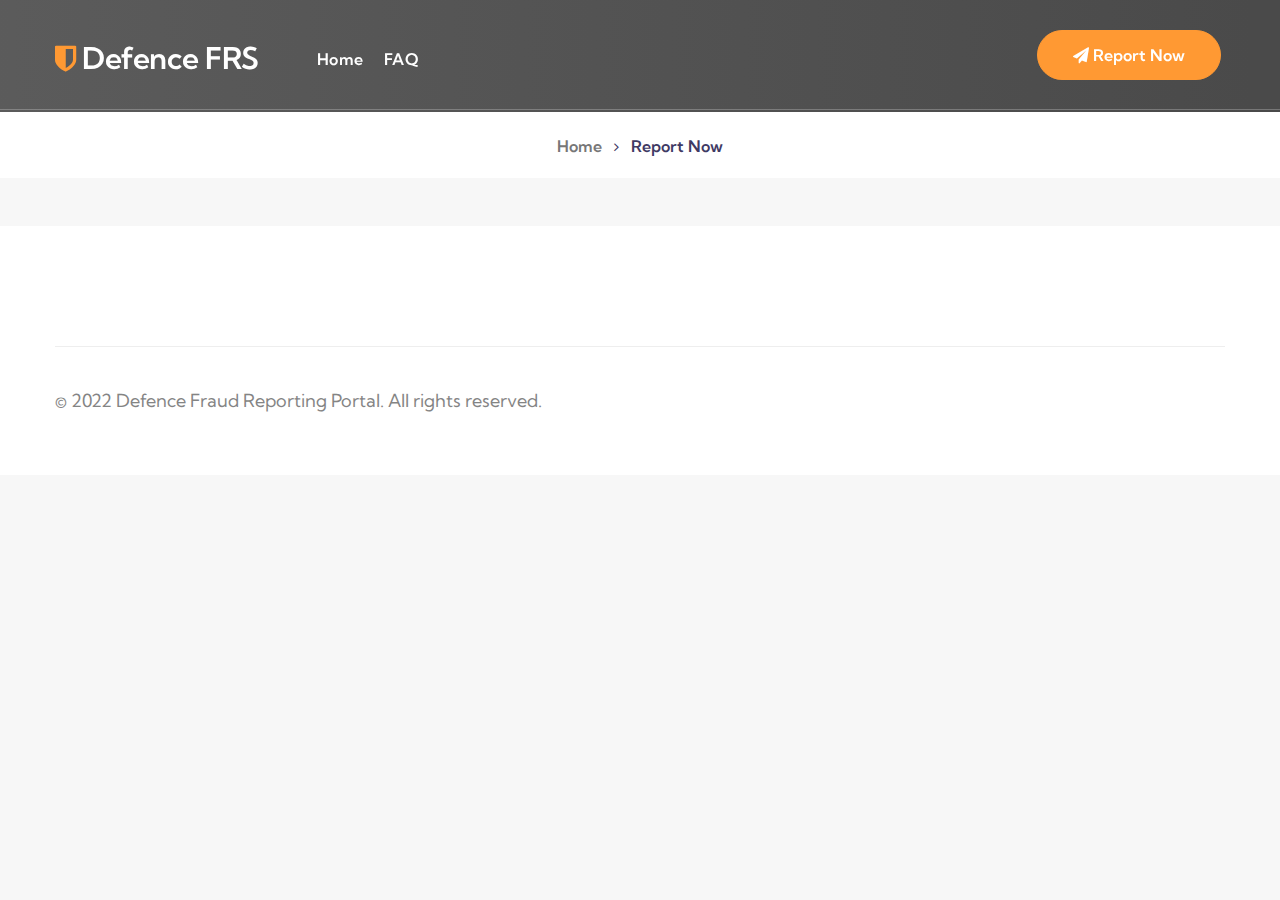
==== commit 363304d3: "quiz and blog" ====
--- a/contact.html
+++ b/contact.html
@@ -1,7 +1,3 @@
-<!--
-Author: W3layouts
-Author URL: http://w3layouts.com
--->
 <!doctype html>
 <html lang="en">
   <head>
@@ -9,99 +5,51 @@
     <meta charset="utf-8">
     <meta name="viewport" content="width=device-width, initial-scale=1, shrink-to-fit=no">
 
-    <title>Estate sale - Real Estate Category Bootstrap Responsive Website Template - Contact : W3layouts</title>
+    <title>Defence Fraud Report System - Report Suspicion call, sms, email - Home</title>
 
     <!-- google fonts -->
     <link href="//fonts.googleapis.com/css2?family=Kumbh+Sans:wght@300;400;700&display=swap" rel="stylesheet">
 
     <!-- Template CSS -->
     <link rel="stylesheet" href="assets/css/style-starter.css">
-  </head>
+</head>
   <body>
 
-<!--header-->
-<header id="site-header" class="fixed-top">
-  <div class="container">
-      <nav class="navbar navbar-expand-lg stroke px-0">
-          <h1> <a class="navbar-brand" href="index.html">
-                  <span class="fa fa-home"></span> Estate sale
-              </a></h1>
-          <!-- if logo is image enable this   
-  <a class="navbar-brand" href="#index.html">
-      <img src="image-path" alt="Your logo" title="Your logo" style="height:35px;" />
-  </a> -->
-          <button class="navbar-toggler  collapsed bg-gradient" type="button" data-toggle="collapse"
-              data-target="#navbarTogglerDemo02" aria-controls="navbarTogglerDemo02" aria-expanded="false"
-              aria-label="Toggle navigation">
-              <span class="navbar-toggler-icon fa icon-expand fa-bars"></span>
-              <span class="navbar-toggler-icon fa icon-close fa-times"></span>
-          </button>
-
-          <div class="collapse navbar-collapse" id="navbarTogglerDemo02">
-              <ul class="navbar-nav ml-lg-5 mr-auto">
-                  <li class="nav-item @@home__active">
-                      <a class="nav-link" href="index.html">Home <span class="sr-only">(current)</span></a>
-                  </li>
-                  <li class="nav-item @@listing__active">
-                      <a class="nav-link" href="listing.html">Listing</a>
-                  </li>
-                  <li class="nav-item dropdown @@property__active">
-                      <a class="nav-link dropdown-toggle" href="#" id="navbarDropdown" role="button"
-                          data-toggle="dropdown" aria-haspopup="true" aria-expanded="false">
-                          Property <span class="fa fa-angle-down"></span>
-                      </a>
-                      <div class="dropdown-menu" aria-labelledby="navbarDropdown">
-                          <a class="dropdown-item @@ps__active" href="property-single.html">Single property</a>
-                      </div>
-                  </li>
-                  <li class="nav-item dropdown active">
-                      <a class="nav-link dropdown-toggle" href="#" id="navbarDropdown" role="button"
-                          data-toggle="dropdown" aria-haspopup="true" aria-expanded="false">
-                          Pages <span class="fa fa-angle-down"></span>
-                      </a>
-                      <div class="dropdown-menu" aria-labelledby="navbarDropdown">
-                          <a class="dropdown-item @@about__active" href="about.html">About us</a>
-                          <a class="dropdown-item active" href="contact.html">Contact us</a>
-                      </div>
-                  </li>
-              </ul>
-              <div class="top-quote mt-lg-0">
-                  <a href="#buytheme" class="btn btn-style btn-primary"><span class="fa fa-home"></span> Add
-                      listiing</a>
+    <!--header-->
+    <header id="site-header" class="fixed-top">
+      <div class="container">
+          <nav class="navbar navbar-expand-lg stroke px-0">
+              <h1> <a class="navbar-brand" href="index.php">
+                      <span class="fa fa-shield"></span> Defence FRS
+                  </a>
+              </h1>
+              <button class="navbar-toggler  collapsed bg-gradient" type="button" data-toggle="collapse"
+                  data-target="#navbarTogglerDemo02" aria-controls="navbarTogglerDemo02" aria-expanded="false"
+                  aria-label="Toggle navigation">
+                  <span class="navbar-toggler-icon fa icon-expand fa-bars"></span>
+                  <span class="navbar-toggler-icon fa icon-close fa-times"></span>
+              </button>
+
+              <div class="collapse navbar-collapse" id="navbarTogglerDemo02">
+                  <ul class="navbar-nav ml-lg-5 mr-auto">
+                      <li class="nav-item active">
+                          <a class="nav-link" href="index.php">Home <span class="sr-only">(current)</span></a>
+                      </li>
+                      <li class="nav-item active">
+                          <a class="nav-link" href="#">FAQ</a>
+                      </li>
+                  </ul>
+                  <div class="top-quote mt-lg-0">
+                      <a href="report.php" class="btn btn-style btn-primary"><span class="fa fa-send"></span> Report
+                          Now</a>
+                  </div>
+                  &nbsp;
               </div>
-              <!--/search-right-->
-              <div class="search mx-3">
-                  <input class="search_box" type="checkbox" id="search_box">
-                  <label class="fa fa-search" for="search_box"></label>
-                  <div class="search_form">
-                      <form action="error.html" method="GET">
-                          <input type="text" placeholder="Search"><input type="submit" value="search">
-                      </form>
-                  </div>
-              </div>
-              <!--//search-right-->
-          </div>
-
-          <!-- toggle switch for light and dark theme -->
-          <div class="mobile-position">
-              <nav class="navigation">
-                  <div class="theme-switch-wrapper">
-                      <label class="theme-switch" for="checkbox">
-                          <input type="checkbox" id="checkbox">
-                          <div class="mode-container">
-                              <i class="gg-sun"></i>
-                              <i class="gg-moon"></i>
-                          </div>
-                      </label>
-                  </div>
-              </nav>
-          </div>
-          <!-- //toggle switch for light and dark theme -->
-      </nav>
-  </div>
-</header>
-<!--/header-->
-<section class="w3l-about-breadcrumb">
+          </nav>
+      </div>
+  </header>
+  <!--/header-->
+  <section class="w3l-about-breadcrumb">
     <div class="breadcrumb-bg breadcrumb-bg-about pt-5">
         <div class="container pt-lg-5 py-3">
         </div>
@@ -111,144 +59,56 @@
     <div class="container">
         <ul class="breadcrumbs-custom-path">
             <li><a href="index.html">Home</a></li>
-            <li class="active"><span class="fa fa-angle-right mx-2" aria-hidden="true"></span> Pages</li>
-            <li class="active"><span class="fa fa-angle-right mx-2" aria-hidden="true"></span> Contact Us</li>
+            <li class="active"><span class="fa fa-angle-right mx-2" aria-hidden="true"></span> Report Now</li>
         </ul>
     </div>
 </section>
 <!-- contacts -->
 <section class="w3l-contact-7 pt-5" id="contact">
-    <div class="contacts-9 pt-lg-5 pt-md-4">
-        <div class="container">
-            <div class="top-map">
-                <div class="row map-content-9">
-                    <div class="col-lg-8">
-                        <div class="contact-form">
-                            <h5 class="mb-2">Get in touch</h5>
-                            <p class="mb-4">Your email address will not be published. Required fields are marked *</p>
-                            <form action="https://sendmail.w3layouts.com/submitForm" method="post" class="">
-                                <div class="form-grid">
-                                    <div class="input-field">
-                                        <input type="text" name="w3lName" id="w3lName" placeholder="Your Name"
-                                            required="">
-                                    </div>
-                                    <div class="input-field">
-                                        <input type="email" name="w3lSender" id="w3lSender" placeholder="Email"
-                                            required="">
-                                    </div>
-                                </div>
-                                <div class="input-field mt-4">
-                                    <textarea name="w3lMessage" id="w3lMessage" placeholder="Message"></textarea>
-                                </div>
-                                <input type="checkbox"> <label>Save my name, email, and website in this
-                                    browser for the next time I comment</label>
-                                <button type="submit" class="btn btn-primary btn-style mt-3">Submit</button>
-                            </form>
+
+</section>
+<!-- //contacts -->
+ <!-- footers 20 -->
+  <!-- footers 20 -->
+   <section class="w3l-footers-20">
+            <div class="footers20">
+                <div class="container">
+                    <div class="footers20-content">
+                        <div class="d-grid grid-col-3 grids-content1 bottom-border">
+                            <div class="columns copyright-grid align-self">
+                                <p class="copy-footer-29">© 2022 Defence Fraud Reporting Portal. All rights reserved.
+                                </p>
+                            </div>
                         </div>
-                    </div>
-                    <div class="col-lg-4 cont-details">
-                        <address>
-                            <h5 class="">Our Office Address</h5>
-                            <p><span class="fa fa-map-marker"></span>Estate sale office, 32, My Street, Kingston,
-                                New York 12401. </p>
-
-                            <h5 class="mt-4 pt-lg-3">Phone informatiom</h5>
-                            <p><span class="fa fa-mobile"></span> <strong>Phone :</strong>
-                                <a href="tel:+1(12) 366 411 4999"> (+1) 366 411 499</a></p>
-
-                            <p><span class="fa fa-phone"></span> <strong>Tel :</strong>
-                                <a href="tel:+1(12) 366 411 4999"> (+1) 366 411 499</a></p>
-
-                            <p> <span class="fa fa-envelope"></span> <strong>Email :</strong>
-                                <a href="mailto:mail@example.com"> mail@example.com</a></p>
-                        </address>
                     </div>
                 </div>
             </div>
-        </div>
-        <div class="map mt-5">
-            <iframe
-                src="https://www.google.com/maps/embed?pb=!1m18!1m12!1m3!1d387190.2895687731!2d-74.26055986835598!3d40.697668402590374!2m3!1f0!2f0!3f0!3m2!1i1024!2i768!4f13.1!3m3!1m2!1s0x89c24fa5d33f083b%3A0xc80b8f06e177fe62!2sNew+York%2C+NY%2C+USA!5e0!3m2!1sen!2sin!4v1562582305883!5m2!1sen!2sin"
-                frameborder="0" style="border:0" allowfullscreen=""></iframe>
-        </div>
-    </div>
-</section>
-<!-- //contacts -->
- <!-- footers 20 -->
- <section class="w3l-footers-20">
-  <div class="footers20">
-    <div class="container">
-      <div class="footers20-content">
-        <div class="d-grid grid-col-4 grids-content">
-          <div class="column">
-            <a href="#url" class="link"><span class="fa fa-comments"></span></a>
-            <a href="#url" class="title-small">Free consultation</a>
-            <h4>Schedule a free consultation with our specialist.</h4>
-            <a href="#buytheme" class="btn btn-style btn-primary"> Schedule now
-              <span class="fa fa-long-arrow-right ml-2"></span> </a>
-          </div>
-          <div class="column">
-            <a href="#url" class="link"><span class="fa fa-phone"></span></a>
-            <a href="#url" class="title-small">help desk</a>
-            <h4>Do you have questions or want more infomation? Call Now</h4>
-            <a href="tel:+1-2345-678-11">
-              <p class="contact-phone mt-2"><span class="lnr lnr-phone-handset"></span> +1-2345-678-11
-              </p>
-            </a>
-          </div>
-          <div class="column mt-lg-0 mt-md-5">
-            <h4 class="mb-1">Signup for newsletter</h4>
-            <p>and get latest news and updates</p>
-            <form action="#" class="subscribe-form mt-4" method="post">
-              <div class="form-group">
-                <input type="email" name="subscribe" placeholder="Enter your email" required="">
-                <button class="btn btn-style btn-primary">Subscribe</button>
-              </div>
-            </form>
-            <ul class="footers-17_social">
-              <h4 class="d-inline mr-4">Follow us</h4>
-              <li><a href="#url" class="twitter"><span class="fa fa-twitter"></span></a></li>
-              <li><a href="#url" class="facebook"><span class="fa fa-facebook"></span></a></li>
-              <li><a href="#url" class="linkedin"><span class="fa fa-linkedin"></span></a></li>
-              <li><a href="#url" class="instagram"><span class="fa fa-instagram"></span></a></li>
-            </ul>
-          </div>
-        </div>
-        <div class="d-grid grid-col-3 grids-content1 bottom-border">
-          <div class="columns copyright-grid align-self">
-            <p class="copy-footer-29">© 2020 Estate sale. All rights reserved | Designed by <a
-                href="https://w3layouts.com">W3layouts</a></p>
-          </div>
-        </div>
-      </div>
-    </div>
-  </div>
-  <!-- move top -->
-  <button onclick="topFunction()" id="movetop" title="Go to top">
-    &#10548;
-  </button>
-  <script>
-    // When the user scrolls down 20px from the top of the document, show the button
-    window.onscroll = function () {
-      scrollFunction()
-    };
-
-    function scrollFunction() {
-      if (document.body.scrollTop > 20 || document.documentElement.scrollTop > 20) {
-        document.getElementById("movetop").style.display = "block";
-      } else {
-        document.getElementById("movetop").style.display = "none";
-      }
-    }
-
-    // When the user clicks on the button, scroll to the top of the document
-    function topFunction() {
-      document.body.scrollTop = 0;
-      document.documentElement.scrollTop = 0;
-    }
-  </script>
-  <!-- /move top -->
-</section>
+            <!-- move top -->
+            <button onclick="topFunction()" id="movetop" title="Go to top">
+                &#10548;
+            </button>
+            <script>
+            // When the user scrolls down 20px from the top of the document, show the button
+            window.onscroll = function() {
+                scrollFunction()
+            };
+
+            function scrollFunction() {
+                if (document.body.scrollTop > 20 || document.documentElement.scrollTop > 20) {
+                    document.getElementById("movetop").style.display = "block";
+                } else {
+                    document.getElementById("movetop").style.display = "none";
+                }
+            }
+
+            // When the user clicks on the button, scroll to the top of the document
+            function topFunction() {
+                document.body.scrollTop = 0;
+                document.documentElement.scrollTop = 0;
+            }
+            </script>
+            <!-- /move top -->
+        </section>
 
 <!-- jQuery and Bootstrap JS -->
 <script src="assets/js/jquery-3.3.1.min.js"></script>
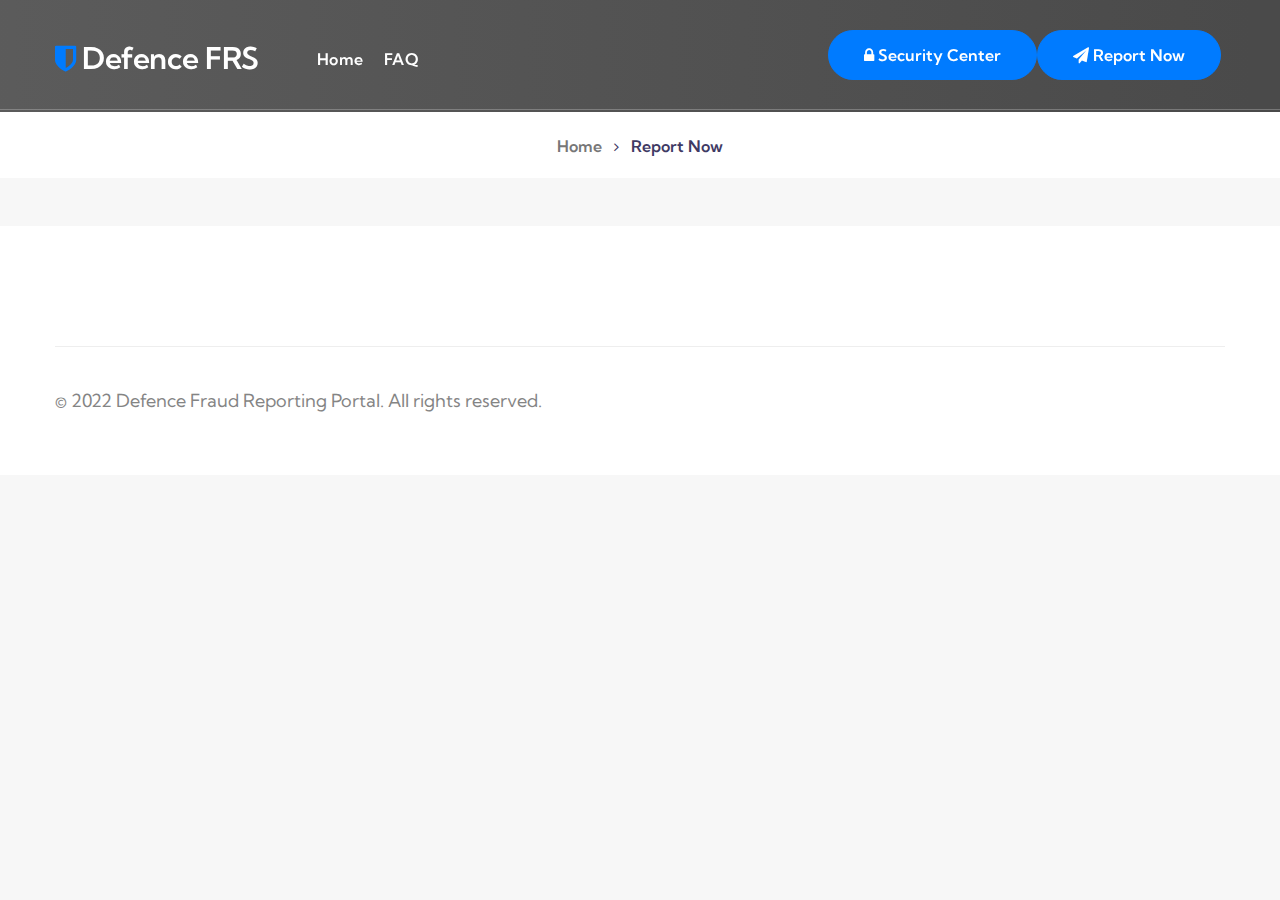
==== commit f55ead49: "styling and amendments" ====
--- a/contact.html
+++ b/contact.html
@@ -39,6 +39,10 @@
                           <a class="nav-link" href="#">FAQ</a>
                       </li>
                   </ul>
+                  <div class="top-quote mt-lg-0">
+                    <a href="blog.php" class="btn btn-style btn-primary"><span class="fa fa-lock"></span> Security Center
+                    </a>
+                </div>
                   <div class="top-quote mt-lg-0">
                       <a href="report.php" class="btn btn-style btn-primary"><span class="fa fa-send"></span> Report
                           Now</a>
--- a/assets/css/style-starter.css
+++ b/assets/css/style-starter.css
@@ -1,14 +1,5 @@
 @charset "UTF-8";
-/*--
-Author: W3layouts
-Author URL: http://w3layouts.com
---*/
-/*!
- * Bootstrap v4.4.1 (https://getbootstrap.com/)
- * Copyright 2011-2019 The Bootstrap Authors
- * Copyright 2011-2019 Twitter, Inc.
- * Licensed under MIT (https://github.com/twbs/bootstrap/blob/master/LICENSE)
- */
+
 :root {
   --blue: #007bff;
   --indigo: #6610f2;
@@ -23,7 +14,7 @@
   --white: #fff;
   --gray: #6c757d;
   --gray-dark: #343a40;
-  --primary: #f93;
+  --primary: #007bff;
   --secondary: #68d585;
   --success: #28a745;
   --info: #17a2b8;
@@ -137,7 +128,7 @@
   top: -.5em; }
 
 a {
-  color: #f93;
+  color: #007bff;
   text-decoration: none;
   background-color: transparent; }
   a:hover {
@@ -1826,25 +1817,25 @@
 
 .btn-primary {
   color: #212529;
-  background-color: #f93;
-  border-color: #f93; }
+  background-color: #007bff;
+  border-color: #007bff; }
   .btn-primary:hover {
     color: #212529;
-    background-color: #ff860d;
-    border-color: #ff8000; }
+    background-color: #17a2b8;
+    border-color: #17a2b8; }
   .btn-primary:focus, .btn-primary.focus {
     color: #212529;
-    background-color: #ff860d;
-    border-color: #ff8000;
+    background-color: #17a2b8;
+    border-color: #17a2b8;
     box-shadow: 0 0 0 0.2rem rgba(222, 136, 50, 0.5); }
   .btn-primary.disabled, .btn-primary:disabled {
     color: #212529;
-    background-color: #f93;
-    border-color: #f93; }
+    background-color: #007bff;
+    border-color: #007bff; }
   .btn-primary:not(:disabled):not(.disabled):active, .btn-primary:not(:disabled):not(.disabled).active,
   .show > .btn-primary.dropdown-toggle {
     color: #212529;
-    background-color: #ff8000;
+    background-color: #17a2b8;
     border-color: #f27900; }
     .btn-primary:not(:disabled):not(.disabled):active:focus, .btn-primary:not(:disabled):not(.disabled).active:focus,
     .show > .btn-primary.dropdown-toggle:focus {
@@ -2033,22 +2024,22 @@
       box-shadow: 0 0 0 0.2rem rgba(82, 88, 93, 0.5); }
 
 .btn-outline-primary {
-  color: #f93;
-  border-color: #f93; }
+  color: #007bff;
+  border-color: #007bff; }
   .btn-outline-primary:hover {
     color: #212529;
-    background-color: #f93;
-    border-color: #f93; }
+    background-color: #007bff;
+    border-color: #007bff; }
   .btn-outline-primary:focus, .btn-outline-primary.focus {
     box-shadow: 0 0 0 0.2rem rgba(255, 153, 51, 0.5); }
   .btn-outline-primary.disabled, .btn-outline-primary:disabled {
-    color: #f93;
+    color: #007bff;
     background-color: transparent; }
   .btn-outline-primary:not(:disabled):not(.disabled):active, .btn-outline-primary:not(:disabled):not(.disabled).active,
   .show > .btn-outline-primary.dropdown-toggle {
     color: #212529;
-    background-color: #f93;
-    border-color: #f93; }
+    background-color: #007bff;
+    border-color: #007bff; }
     .btn-outline-primary:not(:disabled):not(.disabled):active:focus, .btn-outline-primary:not(:disabled):not(.disabled).active:focus,
     .show > .btn-outline-primary.dropdown-toggle:focus {
       box-shadow: 0 0 0 0.2rem rgba(255, 153, 51, 0.5); }
@@ -2202,7 +2193,7 @@
 
 .btn-link {
   font-weight: 400;
-  color: #f93;
+  color: #007bff;
   text-decoration: none; }
   .btn-link:hover {
     color: #e67300;
@@ -2437,7 +2428,7 @@
   .dropdown-item.active, .dropdown-item:active {
     color: #fff;
     text-decoration: none;
-    background-color: #f93; }
+    background-color: #007bff; }
   .dropdown-item.disabled, .dropdown-item:disabled {
     color: #6c757d;
     pointer-events: none;
@@ -2713,8 +2704,8 @@
   opacity: 0; }
   .custom-control-input:checked ~ .custom-control-label::before {
     color: #fff;
-    border-color: #f93;
-    background-color: #f93; }
+    border-color: #007bff;
+    background-color: #007bff; }
   .custom-control-input:focus ~ .custom-control-label::before {
     box-shadow: 0 0 0 0.2rem rgba(255, 153, 51, 0.25); }
   .custom-control-input:focus:not(:checked) ~ .custom-control-label::before {
@@ -2760,8 +2751,8 @@
   background-image: url("data:image/svg+xml,%3csvg xmlns='http://www.w3.org/2000/svg' width='8' height='8' viewBox='0 0 8 8'%3e%3cpath fill='%23fff' d='M6.564.75l-3.59 3.612-1.538-1.55L0 4.26l2.974 2.99L8 2.193z'/%3e%3c/svg%3e"); }
 
 .custom-checkbox .custom-control-input:indeterminate ~ .custom-control-label::before {
-  border-color: #f93;
-  background-color: #f93; }
+  border-color: #007bff;
+  background-color: #007bff; }
 
 .custom-checkbox .custom-control-input:indeterminate ~ .custom-control-label::after {
   background-image: url("data:image/svg+xml,%3csvg xmlns='http://www.w3.org/2000/svg' width='4' height='4' viewBox='0 0 4 4'%3e%3cpath stroke='%23fff' d='M0 2h4'/%3e%3c/svg%3e"); }
@@ -2932,7 +2923,7 @@
     width: 1rem;
     height: 1rem;
     margin-top: -0.25rem;
-    background-color: #f93;
+    background-color: #007bff;
     border: 0;
     border-radius: 1rem;
     transition: background-color 0.15s ease-in-out, border-color 0.15s ease-in-out, box-shadow 0.15s ease-in-out;
@@ -2954,7 +2945,7 @@
   .custom-range::-moz-range-thumb {
     width: 1rem;
     height: 1rem;
-    background-color: #f93;
+    background-color: #007bff;
     border: 0;
     border-radius: 1rem;
     transition: background-color 0.15s ease-in-out, border-color 0.15s ease-in-out, box-shadow 0.15s ease-in-out;
@@ -2979,7 +2970,7 @@
     margin-top: 0;
     margin-right: 0.2rem;
     margin-left: 0.2rem;
-    background-color: #f93;
+    background-color: #007bff;
     border: 0;
     border-radius: 1rem;
     transition: background-color 0.15s ease-in-out, border-color 0.15s ease-in-out, box-shadow 0.15s ease-in-out;
@@ -3072,7 +3063,7 @@
 .nav-pills .nav-link.active,
 .nav-pills .show > .nav-link {
   color: #fff;
-  background-color: #f93; }
+  background-color: #007bff; }
 
 .nav-fill .nav-item {
   flex: 1 1 auto;
@@ -3554,7 +3545,7 @@
   padding: 0.5rem 0.75rem;
   margin-left: -1px;
   line-height: 1.25;
-  color: #f93;
+  color: #007bff;
   background-color: #fff;
   border: 1px solid #dee2e6; }
   .page-link:hover {
@@ -3580,8 +3571,8 @@
 .page-item.active .page-link {
   z-index: 3;
   color: #fff;
-  background-color: #f93;
-  border-color: #f93; }
+  background-color: #007bff;
+  border-color: #007bff; }
 
 .page-item.disabled .page-link {
   color: #6c757d;
@@ -3646,10 +3637,10 @@
 
 .badge-primary {
   color: #212529;
-  background-color: #f93; }
+  background-color: #007bff; }
   a.badge-primary:hover, a.badge-primary:focus {
     color: #212529;
-    background-color: #ff8000; }
+    background-color: #17a2b8; }
   a.badge-primary:focus, a.badge-primary.focus {
     outline: 0;
     box-shadow: 0 0 0 0.2rem rgba(255, 153, 51, 0.5); }
@@ -3860,7 +3851,7 @@
   color: #fff;
   text-align: center;
   white-space: nowrap;
-  background-color: #f93;
+  background-color: #007bff;
   transition: width 0.6s ease; }
   @media (prefers-reduced-motion: reduce) {
     .progress-bar {
@@ -3923,8 +3914,8 @@
   .list-group-item.active {
     z-index: 2;
     color: #fff;
-    background-color: #f93;
-    border-color: #f93; }
+    background-color: #007bff;
+    border-color: #007bff; }
   .list-group-item + .list-group-item {
     border-top-width: 0; }
     .list-group-item + .list-group-item.active {
@@ -4757,12 +4748,12 @@
   vertical-align: text-top !important; }
 
 .bg-primary {
-  background-color: #f93 !important; }
+  background-color: #007bff !important; }
 
 a.bg-primary:hover, a.bg-primary:focus,
 button.bg-primary:hover,
 button.bg-primary:focus {
-  background-color: #ff8000 !important; }
+  background-color: #17a2b8 !important; }
 
 .bg-secondary {
   background-color: #68d585 !important; }
@@ -4857,7 +4848,7 @@
   border-left: 0 !important; }
 
 .border-primary {
-  border-color: #f93 !important; }
+  border-color: #007bff !important; }
 
 .border-secondary {
   border-color: #68d585 !important; }
@@ -7098,7 +7089,7 @@
   color: #fff !important; }
 
 .text-primary {
-  color: #f93 !important; }
+  color: #007bff !important; }
 
 a.text-primary:hover, a.text-primary:focus {
   color: #e67300 !important; }
@@ -9555,7 +9546,7 @@
   clip: auto; }
 
 :root {
-  --primary-color: #f93;
+  --primary-color: #007bff;
   --secondary-color: #b1dc6f;
   --font-color: #666;
   --bg-color: #fff;
@@ -9573,7 +9564,7 @@
   --bg-lightgrey: #f8f9fa; }
 
 [data-theme="dark"] {
-  --primary-color: #f93;
+  --primary-color: #007bff;
   --secondary-color: #68d585;
   --font-color: #c2c2c2;
   --bg-color: #161c2d;
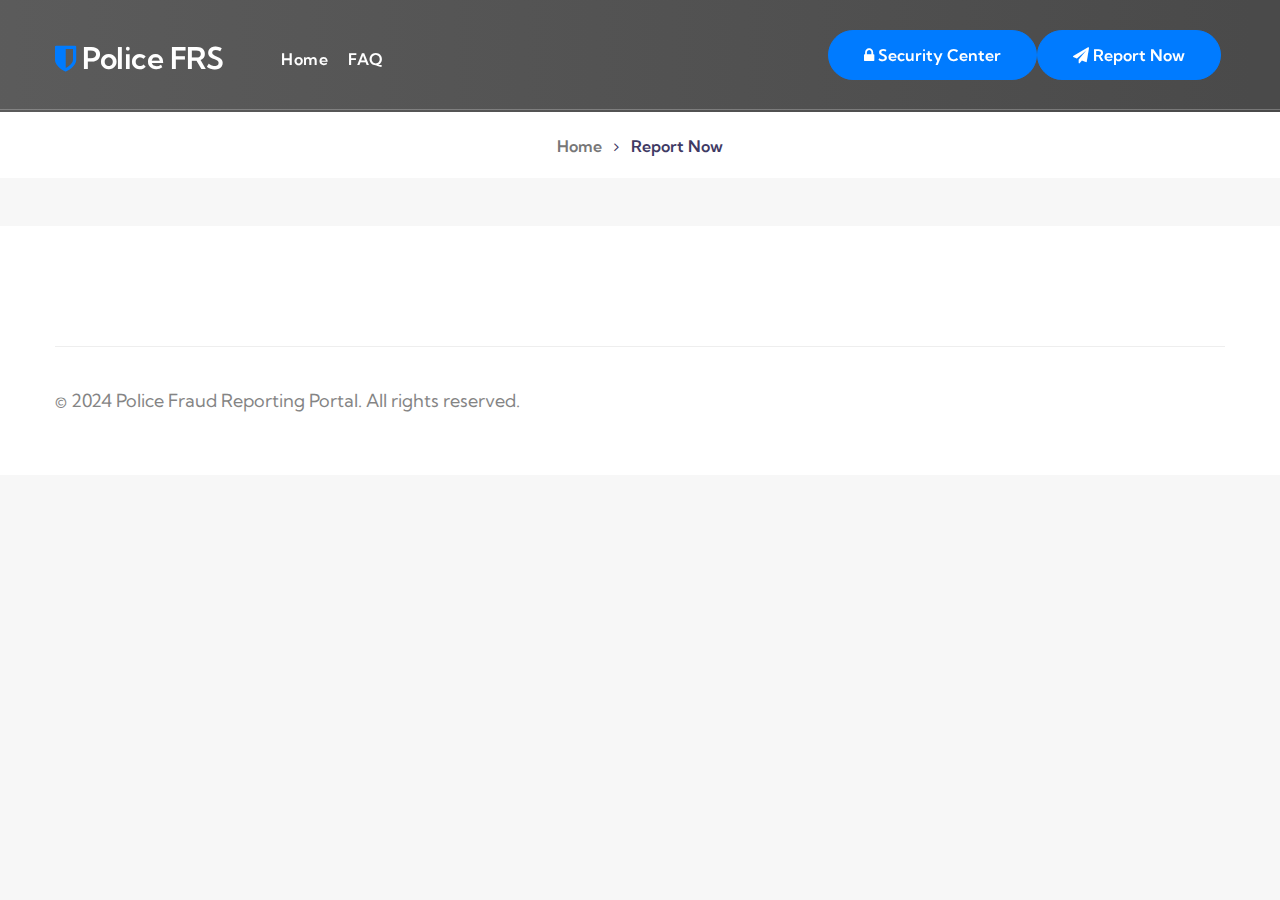
==== commit 12b7439b: "naming of project" ====
--- a/contact.html
+++ b/contact.html
@@ -5,7 +5,7 @@
     <meta charset="utf-8">
     <meta name="viewport" content="width=device-width, initial-scale=1, shrink-to-fit=no">
 
-    <title>Defence Fraud Report System - Report Suspicion call, sms, email - Home</title>
+    <title>Police Fraud Report System - Report Suspicion call, sms, email - Home</title>
 
     <!-- google fonts -->
     <link href="//fonts.googleapis.com/css2?family=Kumbh+Sans:wght@300;400;700&display=swap" rel="stylesheet">
@@ -20,7 +20,7 @@
       <div class="container">
           <nav class="navbar navbar-expand-lg stroke px-0">
               <h1> <a class="navbar-brand" href="index.php">
-                      <span class="fa fa-shield"></span> Defence FRS
+                      <span class="fa fa-shield"></span> Police FRS
                   </a>
               </h1>
               <button class="navbar-toggler  collapsed bg-gradient" type="button" data-toggle="collapse"
@@ -80,7 +80,7 @@
                     <div class="footers20-content">
                         <div class="d-grid grid-col-3 grids-content1 bottom-border">
                             <div class="columns copyright-grid align-self">
-                                <p class="copy-footer-29">© 2022 Defence Fraud Reporting Portal. All rights reserved.
+                                <p class="copy-footer-29">© 2024 Police Fraud Reporting Portal. All rights reserved.
                                 </p>
                             </div>
                         </div>
